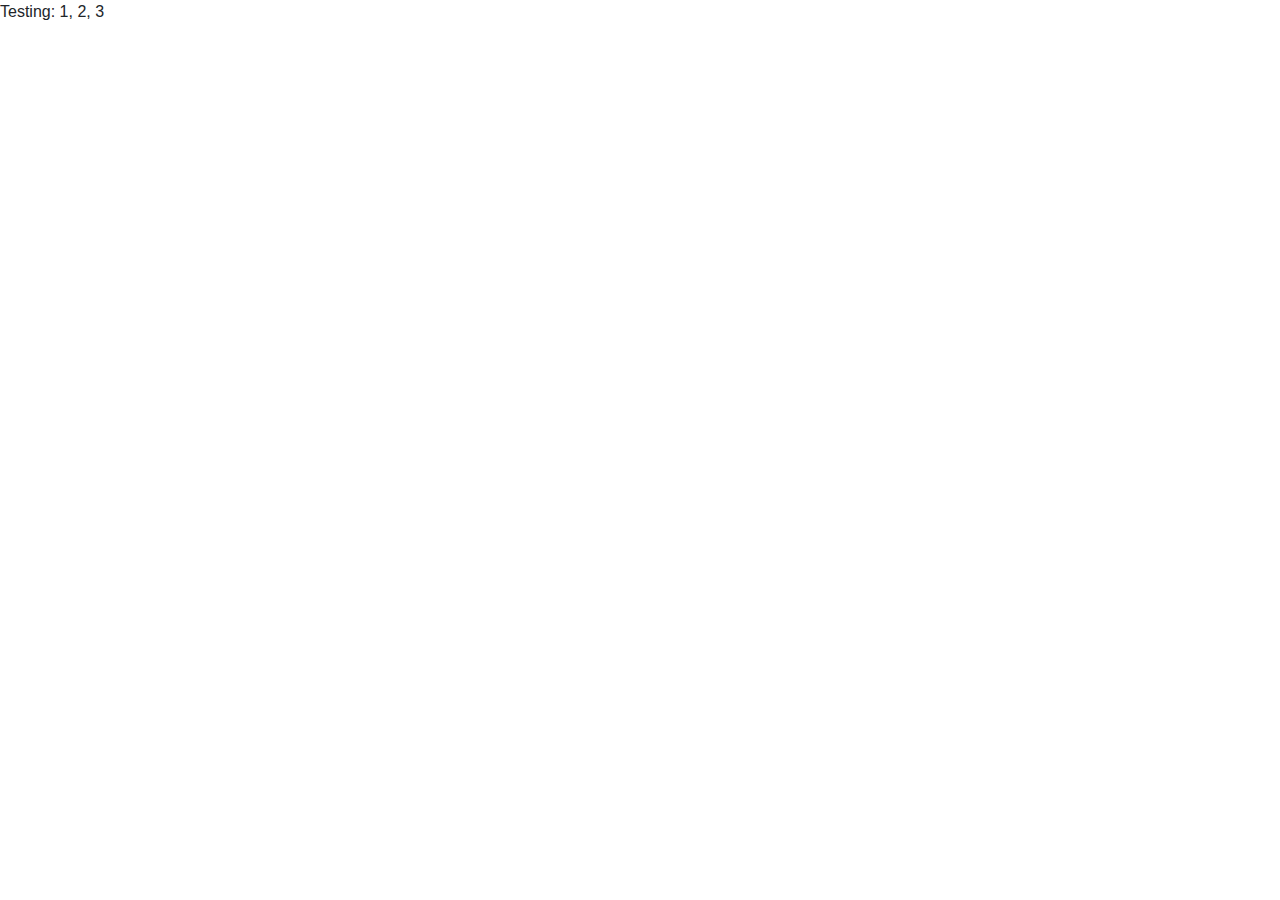
==== docs/index.html @ 9b578aaf "first commit" ====
<!DOCTYPE html>
<html class="no-js" lang="en">
  <head>
    <title>Bootstrap 4 Layout</title>
    <meta http-equiv="x-ua-compatible" content="ie=edge">
    <meta name="viewport" content="width=device-width, initial-scale=1.0" />
    <link rel="stylesheet" href="css/styles.css">
  </head>

  <body>
    <!-- Content starts here -->
    <p>Testing: 1, 2, 3</p>

    <!-- Closing scripts here -->
    <script src="js/jquery.js"></script>
    <script src="js/popper.js"></script>
    <script src="js/bootstrap.js"></script>
  </body>
</html>
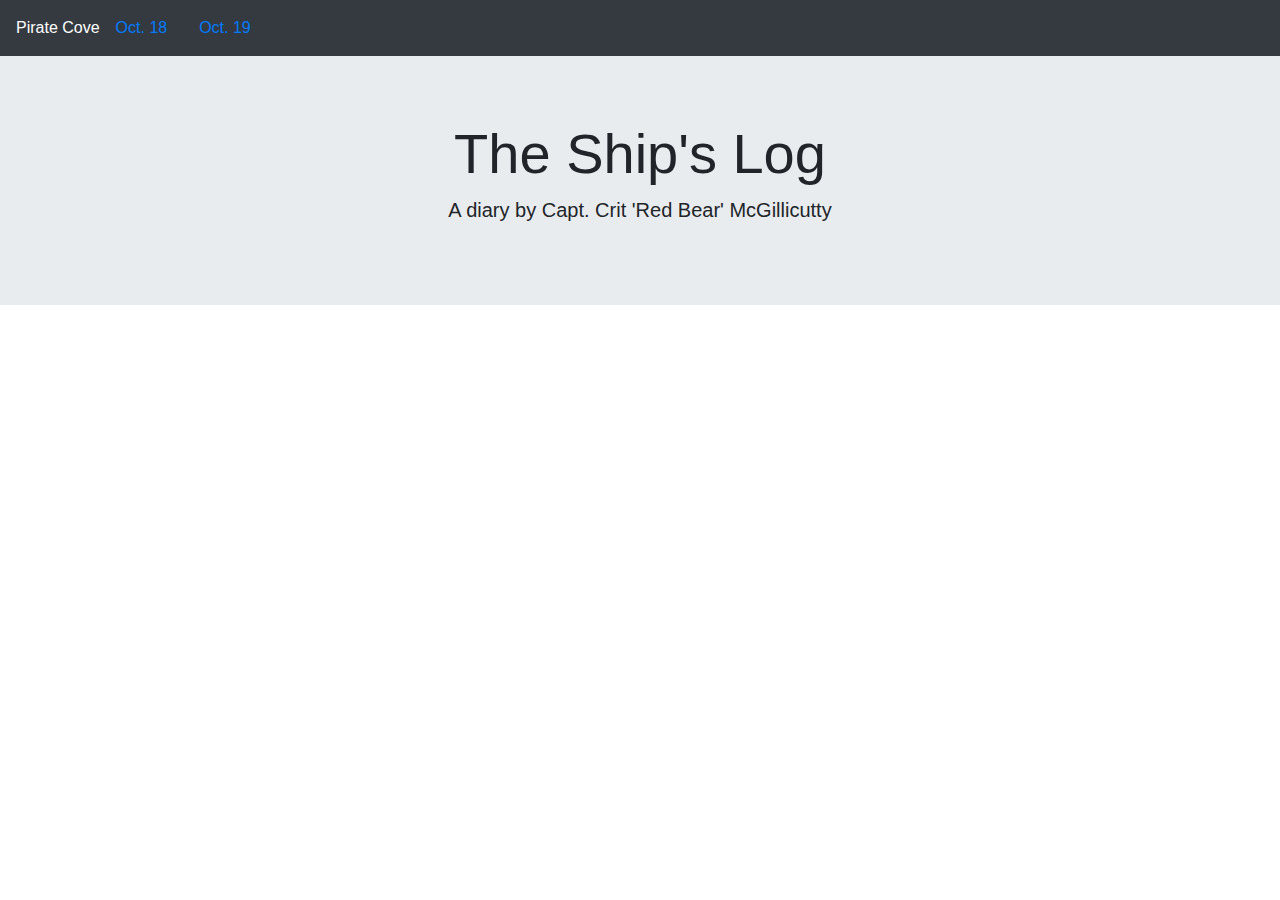
==== commit fb18729f: "adding components" ====
--- a/docs/index.html
+++ b/docs/index.html
@@ -9,7 +9,20 @@
 
   <body>
     <!-- Content starts here -->
-    <p>Testing: 1, 2, 3</p>
+    <nav class="navbar navbar-expand-lg navbar-dark bg-dark">
+      <a class="navabar-brand text-white" href="#">Pirate Cove</a>
+      <div class="nav-item">
+        <a class="nav-link" href="#">Oct. 18</a>
+      </div>
+      <div class="nav-item">
+        <a class="nav-link" href="#">Oct. 19</a>
+      </div>
+    </nav>
+    <div class="jumbotron jumbotron-fluid">
+      <div class="container">
+        <h1 class="display-4 text-center">The Ship's Log</h1>
+        <p class="lead text-center">A diary by Capt. Crit 'Red Bear' McGillicutty</p>
+    </div>
 
     <!-- Closing scripts here -->
     <script src="js/jquery.js"></script>
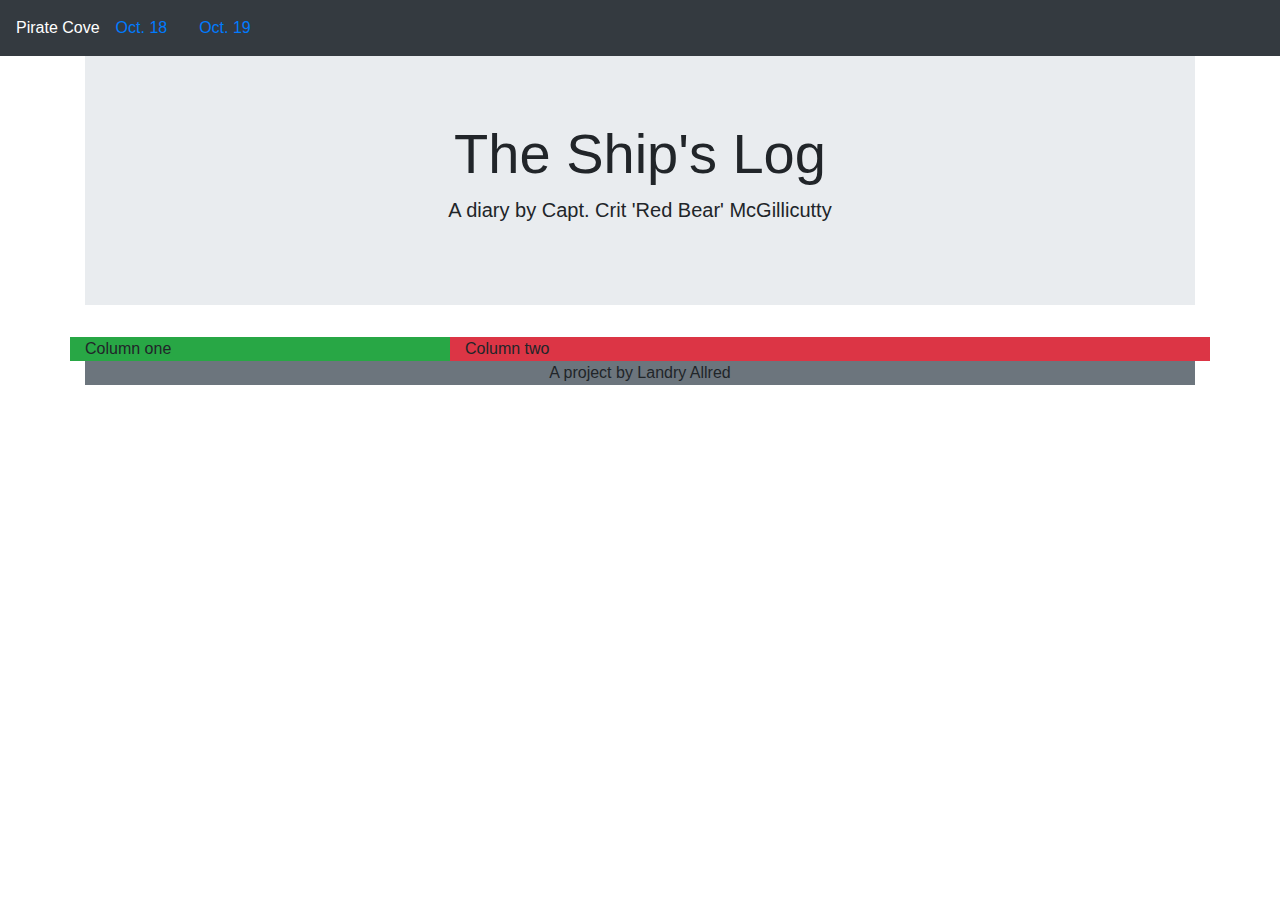
==== commit bcf64a46: "added photos" ====
--- a/docs/index.html
+++ b/docs/index.html
@@ -18,11 +18,33 @@
         <a class="nav-link" href="#">Oct. 19</a>
       </div>
     </nav>
-    <div class="jumbotron jumbotron-fluid">
+    <section>
       <div class="container">
-        <h1 class="display-4 text-center">The Ship's Log</h1>
-        <p class="lead text-center">A diary by Capt. Crit 'Red Bear' McGillicutty</p>
-    </div>
+        <div class="jumbotron jumbotron-fluid">
+          <h1 class="display-4 text-center">The Ship's Log</h1>
+          <p class="lead text-center">A diary by Capt. Crit 'Red Bear' McGillicutty</p>
+      </div>
+    </section>
+    <section>
+      <div class="container">
+        <div class="row">
+          <div class="col-sm-4 bg-success">
+            Column one
+          </div>
+          <div class="col-sm-8 bg-danger">
+            Column two
+          </div>
+        </div>
+      </div>
+    </section>
+    <section>
+      <div class="container">
+        <div class="page-footer bg-secondary text-center">
+          <p>A project by Landry Allred</p>
+        </div>
+      </div>
+    </section>
+
 
     <!-- Closing scripts here -->
     <script src="js/jquery.js"></script>
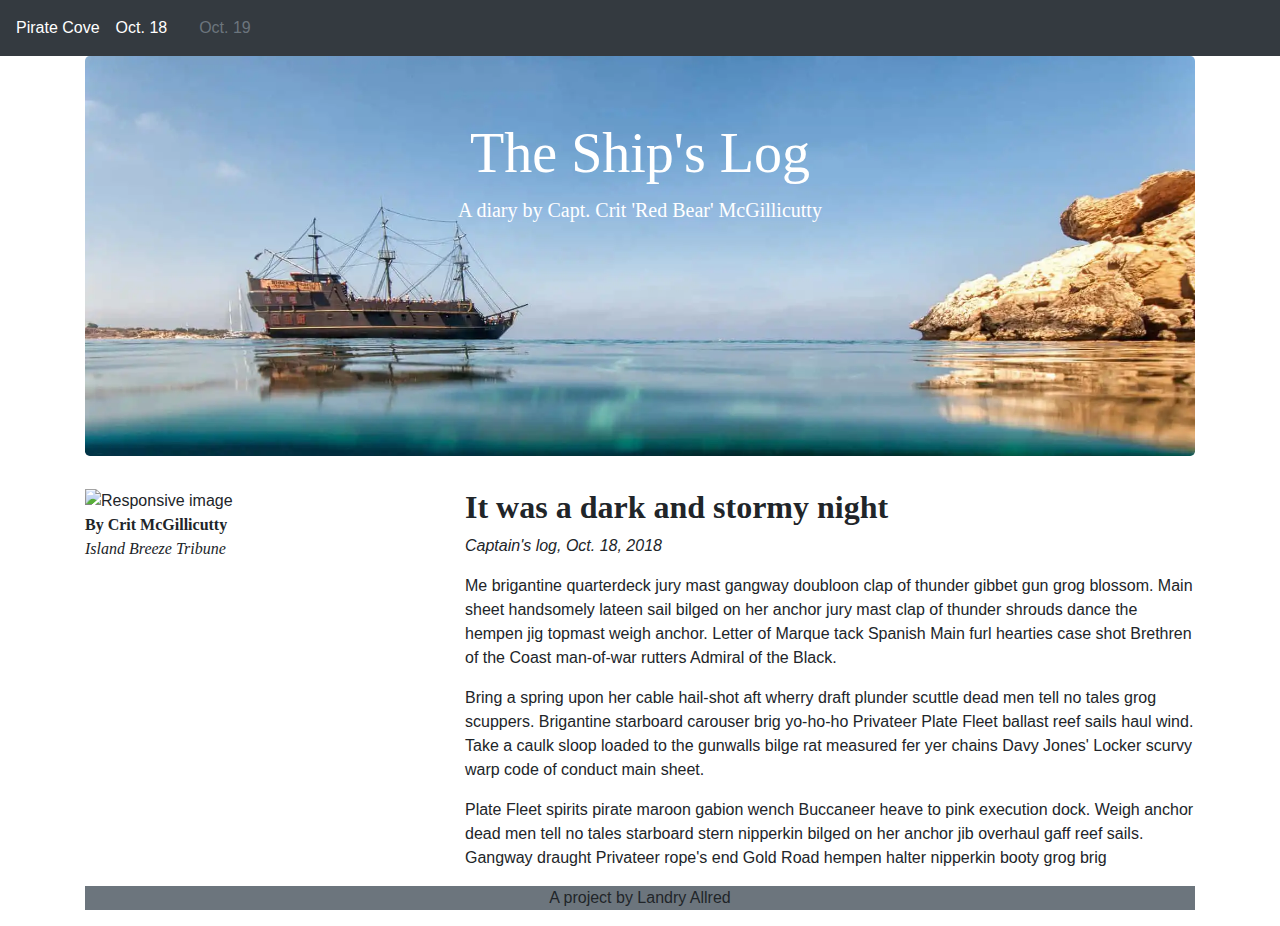
==== commit 47d0babb: "story" ====
--- a/docs/index.html
+++ b/docs/index.html
@@ -9,18 +9,18 @@
 
   <body>
     <!-- Content starts here -->
-    <nav class="navbar navbar-expand-lg navbar-dark bg-dark">
+    <nav class="navbar navbar-expand-sm navbar-dark bg-dark">
       <a class="navabar-brand text-white" href="#">Pirate Cove</a>
       <div class="nav-item">
-        <a class="nav-link" href="#">Oct. 18</a>
+        <a class="nav-link text-white active" href="#">Oct. 18</a>
       </div>
       <div class="nav-item">
-        <a class="nav-link" href="#">Oct. 19</a>
+        <a class="nav-link text-muted" href="#">Oct. 19</a>
       </div>
     </nav>
     <section>
       <div class="container">
-        <div class="jumbotron jumbotron-fluid">
+        <div class="jumbotron">
           <h1 class="display-4 text-center">The Ship's Log</h1>
           <p class="lead text-center">A diary by Capt. Crit 'Red Bear' McGillicutty</p>
       </div>
@@ -28,11 +28,21 @@
     <section>
       <div class="container">
         <div class="row">
-          <div class="col-sm-4 bg-success">
-            Column one
+          <div class="col-sm-4 lg-6">
+            <img src="../img/pirate.jpg" class="img-fluid" alt="Responsive image">
+            <p class="byline font-weight-bold">By Crit McGillicutty</p>
+            <p class="publisher font-italic">Island Breeze Tribune</p>
           </div>
-          <div class="col-sm-8 bg-danger">
-            Column two
+          <div class="col-sm-8 lg-6">
+            <h2 class="font-weight-bold">It was a dark and stormy night</h2>
+              <h7><p class="font-italic">Captain's log, Oct. 18, 2018</p></h7>
+                <story>
+                  <p>Me brigantine quarterdeck jury mast gangway doubloon clap of thunder gibbet gun grog blossom. Main sheet handsomely lateen sail bilged on her anchor jury mast clap of thunder shrouds dance the hempen jig topmast weigh anchor. Letter of Marque tack Spanish Main furl hearties case shot Brethren of the Coast man-of-war rutters Admiral of the Black.</p>
+
+                  <p>Bring a spring upon her cable hail-shot aft wherry draft plunder scuttle dead men tell no tales grog scuppers. Brigantine starboard carouser brig yo-ho-ho Privateer Plate Fleet ballast reef sails haul wind. Take a caulk sloop loaded to the gunwalls bilge rat measured fer yer chains Davy Jones' Locker scurvy warp code of conduct main sheet.</p>
+                  
+                  <p>Plate Fleet spirits pirate maroon gabion wench Buccaneer heave to pink execution dock. Weigh anchor dead men tell no tales starboard stern nipperkin bilged on her anchor jib overhaul gaff reef sails. Gangway draught Privateer rope's end Gold Road hempen halter nipperkin booty grog brig</p>
+                </story>
           </div>
         </div>
       </div>
--- a/docs/css/styles.css
+++ b/docs/css/styles.css
@@ -1,7 +1,9 @@
+.navbar .nav-link:hover{text-decoration:underline}.navbar .nav-link:active{font-weight:700}.jumbotron{background:#fff url(../img/pirate-ship.jpg) no-repeat 100% 0;background-size:cover;font-family:Oldtown;height:400px}.jumbotron .display-4,.jumbotron .lead{color:#fff}.byline{margin-bottom:0;padding-bottom:0}.byline,.publisher{font-family:Blippo}.font-weight-bold{font-family:Chalkduster}
+
 /*!
  * Bootstrap v4.4.1 (https://getbootstrap.com/)
  * Copyright 2011-2019 The Bootstrap Authors
  * Copyright 2011-2019 Twitter, Inc.
  * Licensed under MIT (https://github.com/twbs/bootstrap/blob/master/LICENSE)
  */:root{--blue:#007bff;--indigo:#6610f2;--purple:#6f42c1;--pink:#e83e8c;--red:#dc3545;--orange:#fd7e14;--yellow:#ffc107;--green:#28a745;--teal:#20c997;--cyan:#17a2b8;--white:#fff;--gray:#6c757d;--gray-dark:#343a40;--primary:#007bff;--secondary:#6c757d;--success:#28a745;--info:#17a2b8;--warning:#ffc107;--danger:#dc3545;--light:#f8f9fa;--dark:#343a40;--breakpoint-xs:0;--breakpoint-sm:576px;--breakpoint-md:768px;--breakpoint-lg:992px;--breakpoint-xl:1200px;--font-family-sans-serif:-apple-system,BlinkMacSystemFont,"Segoe UI",Roboto,"Helvetica Neue",Arial,"Noto Sans",sans-serif,"Apple Color Emoji","Segoe UI Emoji","Segoe UI Symbol","Noto Color Emoji";--font-family-monospace:SFMono-Regular,Menlo,Monaco,Consolas,"Liberation Mono","Courier New",monospace}*,:after,:before{box-sizing:border-box}html{font-family:sans-serif;line-height:1.15;-webkit-text-size-adjust:100%;-webkit-tap-highlight-color:rgba(0,0,0,0)}article,aside,figcaption,figure,footer,header,hgroup,main,nav,section{display:block}body{margin:0;font-family:-apple-system,BlinkMacSystemFont,Segoe UI,Roboto,Helvetica Neue,Arial,Noto Sans,sans-serif,Apple Color Emoji,Segoe UI Emoji,Segoe UI Symbol,Noto Color Emoji;font-size:1rem;font-weight:400;line-height:1.5;color:#212529;text-align:left;background-color:#fff}[tabindex="-1"]:focus:not(:focus-visible){outline:0!important}hr{box-sizing:content-box;height:0;overflow:visible}h1,h2,h3,h4,h5,h6{margin-top:0;margin-bottom:.5rem}p{margin-top:0;margin-bottom:1rem}abbr[data-original-title],abbr[title]{text-decoration:underline;-webkit-text-decoration:underline dotted;-moz-text-decoration:underline dotted;text-decoration:underline dotted;cursor:help;border-bottom:0;-webkit-text-decoration-skip-ink:none;text-decoration-skip-ink:none}address{font-style:normal;line-height:inherit}address,dl,ol,ul{margin-bottom:1rem}dl,ol,ul{margin-top:0}ol ol,ol ul,ul ol,ul ul{margin-bottom:0}dt{font-weight:700}dd{margin-bottom:.5rem;margin-left:0}blockquote{margin:0 0 1rem}b,strong{font-weight:bolder}small{font-size:80%}sub,sup{position:relative;font-size:75%;line-height:0;vertical-align:baseline}sub{bottom:-.25em}sup{top:-.5em}a{color:#007bff;text-decoration:none;background-color:transparent}a:hover{color:#0056b3;text-decoration:underline}a:not([href]),a:not([href]):hover{color:inherit;text-decoration:none}code,kbd,pre,samp{font-family:SFMono-Regular,Menlo,Monaco,Consolas,Liberation Mono,Courier New,monospace;font-size:1em}pre{margin-top:0;margin-bottom:1rem;overflow:auto}figure{margin:0 0 1rem}img{border-style:none}img,svg{vertical-align:middle}svg{overflow:hidden}table{border-collapse:collapse}caption{padding-top:.75rem;padding-bottom:.75rem;color:#6c757d;text-align:left;caption-side:bottom}th{text-align:inherit}label{display:inline-block;margin-bottom:.5rem}button{border-radius:0}button:focus{outline:1px dotted;outline:5px auto -webkit-focus-ring-color}button,input,optgroup,select,textarea{margin:0;font-family:inherit;font-size:inherit;line-height:inherit}button,input{overflow:visible}button,select{text-transform:none}select{word-wrap:normal}[type=button],[type=reset],[type=submit],button{-webkit-appearance:button}[type=button]:not(:disabled),[type=reset]:not(:disabled),[type=submit]:not(:disabled),button:not(:disabled){cursor:pointer}[type=button]::-moz-focus-inner,[type=reset]::-moz-focus-inner,[type=submit]::-moz-focus-inner,button::-moz-focus-inner{padding:0;border-style:none}input[type=checkbox],input[type=radio]{box-sizing:border-box;padding:0}input[type=date],input[type=datetime-local],input[type=month],input[type=time]{-webkit-appearance:listbox}textarea{overflow:auto;resize:vertical}fieldset{min-width:0;padding:0;margin:0;border:0}legend{display:block;width:100%;max-width:100%;padding:0;margin-bottom:.5rem;font-size:1.5rem;line-height:inherit;color:inherit;white-space:normal}progress{vertical-align:baseline}[type=number]::-webkit-inner-spin-button,[type=number]::-webkit-outer-spin-button{height:auto}[type=search]{outline-offset:-2px;-webkit-appearance:none}[type=search]::-webkit-search-decoration{-webkit-appearance:none}::-webkit-file-upload-button{font:inherit;-webkit-appearance:button}output{display:inline-block}summary{display:list-item;cursor:pointer}template{display:none}[hidden]{display:none!important}.h1,.h2,.h3,.h4,.h5,.h6,h1,h2,h3,h4,h5,h6{margin-bottom:.5rem;font-weight:500;line-height:1.2}.h1,h1{font-size:2.5rem}.h2,h2{font-size:2rem}.h3,h3{font-size:1.75rem}.h4,h4{font-size:1.5rem}.h5,h5{font-size:1.25rem}.h6,h6{font-size:1rem}.lead{font-size:1.25rem;font-weight:300}.display-1{font-size:6rem}.display-1,.display-2{font-weight:300;line-height:1.2}.display-2{font-size:5.5rem}.display-3{font-size:4.5rem}.display-3,.display-4{font-weight:300;line-height:1.2}.display-4{font-size:3.5rem}hr{margin-top:1rem;margin-bottom:1rem;border:0;border-top:1px solid rgba(0,0,0,.1)}.small,small{font-size:80%;font-weight:400}.mark,mark{padding:.2em;background-color:#fcf8e3}.list-inline,.list-unstyled{padding-left:0;list-style:none}.list-inline-item{display:inline-block}.list-inline-item:not(:last-child){margin-right:.5rem}.initialism{font-size:90%;text-transform:uppercase}.blockquote{margin-bottom:1rem;font-size:1.25rem}.blockquote-footer{display:block;font-size:80%;color:#6c757d}.blockquote-footer:before{content:"\2014\00A0"}.img-fluid,.img-thumbnail{max-width:100%;height:auto}.img-thumbnail{padding:.25rem;background-color:#fff;border:1px solid #dee2e6;border-radius:.25rem}.figure{display:inline-block}.figure-img{margin-bottom:.5rem;line-height:1}.figure-caption{font-size:90%;color:#6c757d}code{font-size:87.5%;color:#e83e8c;word-wrap:break-word}a>code{color:inherit}kbd{padding:.2rem .4rem;font-size:87.5%;color:#fff;background-color:#212529;border-radius:.2rem}kbd kbd{padding:0;font-size:100%;font-weight:700}pre{display:block;font-size:87.5%;color:#212529}pre code{font-size:inherit;color:inherit;word-break:normal}.pre-scrollable{max-height:340px;overflow-y:scroll}.container{width:100%;padding-right:15px;padding-left:15px;margin-right:auto;margin-left:auto}@media (min-width:576px){.container{max-width:540px}}@media (min-width:768px){.container{max-width:720px}}@media (min-width:992px){.container{max-width:960px}}@media (min-width:1200px){.container{max-width:1140px}}.container-fluid,.container-lg,.container-md,.container-sm,.container-xl{width:100%;padding-right:15px;padding-left:15px;margin-right:auto;margin-left:auto}@media (min-width:576px){.container,.container-sm{max-width:540px}}@media (min-width:768px){.container,.container-md,.container-sm{max-width:720px}}@media (min-width:992px){.container,.container-lg,.container-md,.container-sm{max-width:960px}}@media (min-width:1200px){.container,.container-lg,.container-md,.container-sm,.container-xl{max-width:1140px}}.row{display:-webkit-flex;display:-ms-flexbox;display:flex;-webkit-flex-wrap:wrap;-ms-flex-wrap:wrap;flex-wrap:wrap;margin-right:-15px;margin-left:-15px}.no-gutters{margin-right:0;margin-left:0}.no-gutters>.col,.no-gutters>[class*=col-]{padding-right:0;padding-left:0}.col,.col-1,.col-2,.col-3,.col-4,.col-5,.col-6,.col-7,.col-8,.col-9,.col-10,.col-11,.col-12,.col-auto,.col-lg,.col-lg-1,.col-lg-2,.col-lg-3,.col-lg-4,.col-lg-5,.col-lg-6,.col-lg-7,.col-lg-8,.col-lg-9,.col-lg-10,.col-lg-11,.col-lg-12,.col-lg-auto,.col-md,.col-md-1,.col-md-2,.col-md-3,.col-md-4,.col-md-5,.col-md-6,.col-md-7,.col-md-8,.col-md-9,.col-md-10,.col-md-11,.col-md-12,.col-md-auto,.col-sm,.col-sm-1,.col-sm-2,.col-sm-3,.col-sm-4,.col-sm-5,.col-sm-6,.col-sm-7,.col-sm-8,.col-sm-9,.col-sm-10,.col-sm-11,.col-sm-12,.col-sm-auto,.col-xl,.col-xl-1,.col-xl-2,.col-xl-3,.col-xl-4,.col-xl-5,.col-xl-6,.col-xl-7,.col-xl-8,.col-xl-9,.col-xl-10,.col-xl-11,.col-xl-12,.col-xl-auto{position:relative;width:100%;padding-right:15px;padding-left:15px}.col{-webkit-flex-basis:0;-ms-flex-preferred-size:0;flex-basis:0;-webkit-flex-grow:1;-ms-flex-positive:1;flex-grow:1;max-width:100%}.row-cols-1>*{-webkit-flex:0 0 100%;-ms-flex:0 0 100%;flex:0 0 100%;max-width:100%}.row-cols-2>*{-webkit-flex:0 0 50%;-ms-flex:0 0 50%;flex:0 0 50%;max-width:50%}.row-cols-3>*{-webkit-flex:0 0 33.33333%;-ms-flex:0 0 33.33333%;flex:0 0 33.33333%;max-width:33.33333%}.row-cols-4>*{-webkit-flex:0 0 25%;-ms-flex:0 0 25%;flex:0 0 25%;max-width:25%}.row-cols-5>*{-webkit-flex:0 0 20%;-ms-flex:0 0 20%;flex:0 0 20%;max-width:20%}.row-cols-6>*{-webkit-flex:0 0 16.66667%;-ms-flex:0 0 16.66667%;flex:0 0 16.66667%;max-width:16.66667%}.col-auto{-webkit-flex:0 0 auto;-ms-flex:0 0 auto;flex:0 0 auto;width:auto;max-width:100%}.col-1{-webkit-flex:0 0 8.33333%;-ms-flex:0 0 8.33333%;flex:0 0 8.33333%;max-width:8.33333%}.col-2{-webkit-flex:0 0 16.66667%;-ms-flex:0 0 16.66667%;flex:0 0 16.66667%;max-width:16.66667%}.col-3{-webkit-flex:0 0 25%;-ms-flex:0 0 25%;flex:0 0 25%;max-width:25%}.col-4{-webkit-flex:0 0 33.33333%;-ms-flex:0 0 33.33333%;flex:0 0 33.33333%;max-width:33.33333%}.col-5{-webkit-flex:0 0 41.66667%;-ms-flex:0 0 41.66667%;flex:0 0 41.66667%;max-width:41.66667%}.col-6{-webkit-flex:0 0 50%;-ms-flex:0 0 50%;flex:0 0 50%;max-width:50%}.col-7{-webkit-flex:0 0 58.33333%;-ms-flex:0 0 58.33333%;flex:0 0 58.33333%;max-width:58.33333%}.col-8{-webkit-flex:0 0 66.66667%;-ms-flex:0 0 66.66667%;flex:0 0 66.66667%;max-width:66.66667%}.col-9{-webkit-flex:0 0 75%;-ms-flex:0 0 75%;flex:0 0 75%;max-width:75%}.col-10{-webkit-flex:0 0 83.33333%;-ms-flex:0 0 83.33333%;flex:0 0 83.33333%;max-width:83.33333%}.col-11{-webkit-flex:0 0 91.66667%;-ms-flex:0 0 91.66667%;flex:0 0 91.66667%;max-width:91.66667%}.col-12{-webkit-flex:0 0 100%;-ms-flex:0 0 100%;flex:0 0 100%;max-width:100%}.order-first{-webkit-order:-1;-ms-flex-order:-1;order:-1}.order-last{-webkit-order:13;-ms-flex-order:13;order:13}.order-0{-webkit-order:0;-ms-flex-order:0;order:0}.order-1{-webkit-order:1;-ms-flex-order:1;order:1}.order-2{-webkit-order:2;-ms-flex-order:2;order:2}.order-3{-webkit-order:3;-ms-flex-order:3;order:3}.order-4{-webkit-order:4;-ms-flex-order:4;order:4}.order-5{-webkit-order:5;-ms-flex-order:5;order:5}.order-6{-webkit-order:6;-ms-flex-order:6;order:6}.order-7{-webkit-order:7;-ms-flex-order:7;order:7}.order-8{-webkit-order:8;-ms-flex-order:8;order:8}.order-9{-webkit-order:9;-ms-flex-order:9;order:9}.order-10{-webkit-order:10;-ms-flex-order:10;order:10}.order-11{-webkit-order:11;-ms-flex-order:11;order:11}.order-12{-webkit-order:12;-ms-flex-order:12;order:12}.offset-1{margin-left:8.33333%}.offset-2{margin-left:16.66667%}.offset-3{margin-left:25%}.offset-4{margin-left:33.33333%}.offset-5{margin-left:41.66667%}.offset-6{margin-left:50%}.offset-7{margin-left:58.33333%}.offset-8{margin-left:66.66667%}.offset-9{margin-left:75%}.offset-10{margin-left:83.33333%}.offset-11{margin-left:91.66667%}@media (min-width:576px){.col-sm{-webkit-flex-basis:0;-ms-flex-preferred-size:0;flex-basis:0;-webkit-flex-grow:1;-ms-flex-positive:1;flex-grow:1;max-width:100%}.row-cols-sm-1>*{-webkit-flex:0 0 100%;-ms-flex:0 0 100%;flex:0 0 100%;max-width:100%}.row-cols-sm-2>*{-webkit-flex:0 0 50%;-ms-flex:0 0 50%;flex:0 0 50%;max-width:50%}.row-cols-sm-3>*{-webkit-flex:0 0 33.33333%;-ms-flex:0 0 33.33333%;flex:0 0 33.33333%;max-width:33.33333%}.row-cols-sm-4>*{-webkit-flex:0 0 25%;-ms-flex:0 0 25%;flex:0 0 25%;max-width:25%}.row-cols-sm-5>*{-webkit-flex:0 0 20%;-ms-flex:0 0 20%;flex:0 0 20%;max-width:20%}.row-cols-sm-6>*{-webkit-flex:0 0 16.66667%;-ms-flex:0 0 16.66667%;flex:0 0 16.66667%;max-width:16.66667%}.col-sm-auto{-webkit-flex:0 0 auto;-ms-flex:0 0 auto;flex:0 0 auto;width:auto;max-width:100%}.col-sm-1{-webkit-flex:0 0 8.33333%;-ms-flex:0 0 8.33333%;flex:0 0 8.33333%;max-width:8.33333%}.col-sm-2{-webkit-flex:0 0 16.66667%;-ms-flex:0 0 16.66667%;flex:0 0 16.66667%;max-width:16.66667%}.col-sm-3{-webkit-flex:0 0 25%;-ms-flex:0 0 25%;flex:0 0 25%;max-width:25%}.col-sm-4{-webkit-flex:0 0 33.33333%;-ms-flex:0 0 33.33333%;flex:0 0 33.33333%;max-width:33.33333%}.col-sm-5{-webkit-flex:0 0 41.66667%;-ms-flex:0 0 41.66667%;flex:0 0 41.66667%;max-width:41.66667%}.col-sm-6{-webkit-flex:0 0 50%;-ms-flex:0 0 50%;flex:0 0 50%;max-width:50%}.col-sm-7{-webkit-flex:0 0 58.33333%;-ms-flex:0 0 58.33333%;flex:0 0 58.33333%;max-width:58.33333%}.col-sm-8{-webkit-flex:0 0 66.66667%;-ms-flex:0 0 66.66667%;flex:0 0 66.66667%;max-width:66.66667%}.col-sm-9{-webkit-flex:0 0 75%;-ms-flex:0 0 75%;flex:0 0 75%;max-width:75%}.col-sm-10{-webkit-flex:0 0 83.33333%;-ms-flex:0 0 83.33333%;flex:0 0 83.33333%;max-width:83.33333%}.col-sm-11{-webkit-flex:0 0 91.66667%;-ms-flex:0 0 91.66667%;flex:0 0 91.66667%;max-width:91.66667%}.col-sm-12{-webkit-flex:0 0 100%;-ms-flex:0 0 100%;flex:0 0 100%;max-width:100%}.order-sm-first{-webkit-order:-1;-ms-flex-order:-1;order:-1}.order-sm-last{-webkit-order:13;-ms-flex-order:13;order:13}.order-sm-0{-webkit-order:0;-ms-flex-order:0;order:0}.order-sm-1{-webkit-order:1;-ms-flex-order:1;order:1}.order-sm-2{-webkit-order:2;-ms-flex-order:2;order:2}.order-sm-3{-webkit-order:3;-ms-flex-order:3;order:3}.order-sm-4{-webkit-order:4;-ms-flex-order:4;order:4}.order-sm-5{-webkit-order:5;-ms-flex-order:5;order:5}.order-sm-6{-webkit-order:6;-ms-flex-order:6;order:6}.order-sm-7{-webkit-order:7;-ms-flex-order:7;order:7}.order-sm-8{-webkit-order:8;-ms-flex-order:8;order:8}.order-sm-9{-webkit-order:9;-ms-flex-order:9;order:9}.order-sm-10{-webkit-order:10;-ms-flex-order:10;order:10}.order-sm-11{-webkit-order:11;-ms-flex-order:11;order:11}.order-sm-12{-webkit-order:12;-ms-flex-order:12;order:12}.offset-sm-0{margin-left:0}.offset-sm-1{margin-left:8.33333%}.offset-sm-2{margin-left:16.66667%}.offset-sm-3{margin-left:25%}.offset-sm-4{margin-left:33.33333%}.offset-sm-5{margin-left:41.66667%}.offset-sm-6{margin-left:50%}.offset-sm-7{margin-left:58.33333%}.offset-sm-8{margin-left:66.66667%}.offset-sm-9{margin-left:75%}.offset-sm-10{margin-left:83.33333%}.offset-sm-11{margin-left:91.66667%}}@media (min-width:768px){.col-md{-webkit-flex-basis:0;-ms-flex-preferred-size:0;flex-basis:0;-webkit-flex-grow:1;-ms-flex-positive:1;flex-grow:1;max-width:100%}.row-cols-md-1>*{-webkit-flex:0 0 100%;-ms-flex:0 0 100%;flex:0 0 100%;max-width:100%}.row-cols-md-2>*{-webkit-flex:0 0 50%;-ms-flex:0 0 50%;flex:0 0 50%;max-width:50%}.row-cols-md-3>*{-webkit-flex:0 0 33.33333%;-ms-flex:0 0 33.33333%;flex:0 0 33.33333%;max-width:33.33333%}.row-cols-md-4>*{-webkit-flex:0 0 25%;-ms-flex:0 0 25%;flex:0 0 25%;max-width:25%}.row-cols-md-5>*{-webkit-flex:0 0 20%;-ms-flex:0 0 20%;flex:0 0 20%;max-width:20%}.row-cols-md-6>*{-webkit-flex:0 0 16.66667%;-ms-flex:0 0 16.66667%;flex:0 0 16.66667%;max-width:16.66667%}.col-md-auto{-webkit-flex:0 0 auto;-ms-flex:0 0 auto;flex:0 0 auto;width:auto;max-width:100%}.col-md-1{-webkit-flex:0 0 8.33333%;-ms-flex:0 0 8.33333%;flex:0 0 8.33333%;max-width:8.33333%}.col-md-2{-webkit-flex:0 0 16.66667%;-ms-flex:0 0 16.66667%;flex:0 0 16.66667%;max-width:16.66667%}.col-md-3{-webkit-flex:0 0 25%;-ms-flex:0 0 25%;flex:0 0 25%;max-width:25%}.col-md-4{-webkit-flex:0 0 33.33333%;-ms-flex:0 0 33.33333%;flex:0 0 33.33333%;max-width:33.33333%}.col-md-5{-webkit-flex:0 0 41.66667%;-ms-flex:0 0 41.66667%;flex:0 0 41.66667%;max-width:41.66667%}.col-md-6{-webkit-flex:0 0 50%;-ms-flex:0 0 50%;flex:0 0 50%;max-width:50%}.col-md-7{-webkit-flex:0 0 58.33333%;-ms-flex:0 0 58.33333%;flex:0 0 58.33333%;max-width:58.33333%}.col-md-8{-webkit-flex:0 0 66.66667%;-ms-flex:0 0 66.66667%;flex:0 0 66.66667%;max-width:66.66667%}.col-md-9{-webkit-flex:0 0 75%;-ms-flex:0 0 75%;flex:0 0 75%;max-width:75%}.col-md-10{-webkit-flex:0 0 83.33333%;-ms-flex:0 0 83.33333%;flex:0 0 83.33333%;max-width:83.33333%}.col-md-11{-webkit-flex:0 0 91.66667%;-ms-flex:0 0 91.66667%;flex:0 0 91.66667%;max-width:91.66667%}.col-md-12{-webkit-flex:0 0 100%;-ms-flex:0 0 100%;flex:0 0 100%;max-width:100%}.order-md-first{-webkit-order:-1;-ms-flex-order:-1;order:-1}.order-md-last{-webkit-order:13;-ms-flex-order:13;order:13}.order-md-0{-webkit-order:0;-ms-flex-order:0;order:0}.order-md-1{-webkit-order:1;-ms-flex-order:1;order:1}.order-md-2{-webkit-order:2;-ms-flex-order:2;order:2}.order-md-3{-webkit-order:3;-ms-flex-order:3;order:3}.order-md-4{-webkit-order:4;-ms-flex-order:4;order:4}.order-md-5{-webkit-order:5;-ms-flex-order:5;order:5}.order-md-6{-webkit-order:6;-ms-flex-order:6;order:6}.order-md-7{-webkit-order:7;-ms-flex-order:7;order:7}.order-md-8{-webkit-order:8;-ms-flex-order:8;order:8}.order-md-9{-webkit-order:9;-ms-flex-order:9;order:9}.order-md-10{-webkit-order:10;-ms-flex-order:10;order:10}.order-md-11{-webkit-order:11;-ms-flex-order:11;order:11}.order-md-12{-webkit-order:12;-ms-flex-order:12;order:12}.offset-md-0{margin-left:0}.offset-md-1{margin-left:8.33333%}.offset-md-2{margin-left:16.66667%}.offset-md-3{margin-left:25%}.offset-md-4{margin-left:33.33333%}.offset-md-5{margin-left:41.66667%}.offset-md-6{margin-left:50%}.offset-md-7{margin-left:58.33333%}.offset-md-8{margin-left:66.66667%}.offset-md-9{margin-left:75%}.offset-md-10{margin-left:83.33333%}.offset-md-11{margin-left:91.66667%}}@media (min-width:992px){.col-lg{-webkit-flex-basis:0;-ms-flex-preferred-size:0;flex-basis:0;-webkit-flex-grow:1;-ms-flex-positive:1;flex-grow:1;max-width:100%}.row-cols-lg-1>*{-webkit-flex:0 0 100%;-ms-flex:0 0 100%;flex:0 0 100%;max-width:100%}.row-cols-lg-2>*{-webkit-flex:0 0 50%;-ms-flex:0 0 50%;flex:0 0 50%;max-width:50%}.row-cols-lg-3>*{-webkit-flex:0 0 33.33333%;-ms-flex:0 0 33.33333%;flex:0 0 33.33333%;max-width:33.33333%}.row-cols-lg-4>*{-webkit-flex:0 0 25%;-ms-flex:0 0 25%;flex:0 0 25%;max-width:25%}.row-cols-lg-5>*{-webkit-flex:0 0 20%;-ms-flex:0 0 20%;flex:0 0 20%;max-width:20%}.row-cols-lg-6>*{-webkit-flex:0 0 16.66667%;-ms-flex:0 0 16.66667%;flex:0 0 16.66667%;max-width:16.66667%}.col-lg-auto{-webkit-flex:0 0 auto;-ms-flex:0 0 auto;flex:0 0 auto;width:auto;max-width:100%}.col-lg-1{-webkit-flex:0 0 8.33333%;-ms-flex:0 0 8.33333%;flex:0 0 8.33333%;max-width:8.33333%}.col-lg-2{-webkit-flex:0 0 16.66667%;-ms-flex:0 0 16.66667%;flex:0 0 16.66667%;max-width:16.66667%}.col-lg-3{-webkit-flex:0 0 25%;-ms-flex:0 0 25%;flex:0 0 25%;max-width:25%}.col-lg-4{-webkit-flex:0 0 33.33333%;-ms-flex:0 0 33.33333%;flex:0 0 33.33333%;max-width:33.33333%}.col-lg-5{-webkit-flex:0 0 41.66667%;-ms-flex:0 0 41.66667%;flex:0 0 41.66667%;max-width:41.66667%}.col-lg-6{-webkit-flex:0 0 50%;-ms-flex:0 0 50%;flex:0 0 50%;max-width:50%}.col-lg-7{-webkit-flex:0 0 58.33333%;-ms-flex:0 0 58.33333%;flex:0 0 58.33333%;max-width:58.33333%}.col-lg-8{-webkit-flex:0 0 66.66667%;-ms-flex:0 0 66.66667%;flex:0 0 66.66667%;max-width:66.66667%}.col-lg-9{-webkit-flex:0 0 75%;-ms-flex:0 0 75%;flex:0 0 75%;max-width:75%}.col-lg-10{-webkit-flex:0 0 83.33333%;-ms-flex:0 0 83.33333%;flex:0 0 83.33333%;max-width:83.33333%}.col-lg-11{-webkit-flex:0 0 91.66667%;-ms-flex:0 0 91.66667%;flex:0 0 91.66667%;max-width:91.66667%}.col-lg-12{-webkit-flex:0 0 100%;-ms-flex:0 0 100%;flex:0 0 100%;max-width:100%}.order-lg-first{-webkit-order:-1;-ms-flex-order:-1;order:-1}.order-lg-last{-webkit-order:13;-ms-flex-order:13;order:13}.order-lg-0{-webkit-order:0;-ms-flex-order:0;order:0}.order-lg-1{-webkit-order:1;-ms-flex-order:1;order:1}.order-lg-2{-webkit-order:2;-ms-flex-order:2;order:2}.order-lg-3{-webkit-order:3;-ms-flex-order:3;order:3}.order-lg-4{-webkit-order:4;-ms-flex-order:4;order:4}.order-lg-5{-webkit-order:5;-ms-flex-order:5;order:5}.order-lg-6{-webkit-order:6;-ms-flex-order:6;order:6}.order-lg-7{-webkit-order:7;-ms-flex-order:7;order:7}.order-lg-8{-webkit-order:8;-ms-flex-order:8;order:8}.order-lg-9{-webkit-order:9;-ms-flex-order:9;order:9}.order-lg-10{-webkit-order:10;-ms-flex-order:10;order:10}.order-lg-11{-webkit-order:11;-ms-flex-order:11;order:11}.order-lg-12{-webkit-order:12;-ms-flex-order:12;order:12}.offset-lg-0{margin-left:0}.offset-lg-1{margin-left:8.33333%}.offset-lg-2{margin-left:16.66667%}.offset-lg-3{margin-left:25%}.offset-lg-4{margin-left:33.33333%}.offset-lg-5{margin-left:41.66667%}.offset-lg-6{margin-left:50%}.offset-lg-7{margin-left:58.33333%}.offset-lg-8{margin-left:66.66667%}.offset-lg-9{margin-left:75%}.offset-lg-10{margin-left:83.33333%}.offset-lg-11{margin-left:91.66667%}}@media (min-width:1200px){.col-xl{-webkit-flex-basis:0;-ms-flex-preferred-size:0;flex-basis:0;-webkit-flex-grow:1;-ms-flex-positive:1;flex-grow:1;max-width:100%}.row-cols-xl-1>*{-webkit-flex:0 0 100%;-ms-flex:0 0 100%;flex:0 0 100%;max-width:100%}.row-cols-xl-2>*{-webkit-flex:0 0 50%;-ms-flex:0 0 50%;flex:0 0 50%;max-width:50%}.row-cols-xl-3>*{-webkit-flex:0 0 33.33333%;-ms-flex:0 0 33.33333%;flex:0 0 33.33333%;max-width:33.33333%}.row-cols-xl-4>*{-webkit-flex:0 0 25%;-ms-flex:0 0 25%;flex:0 0 25%;max-width:25%}.row-cols-xl-5>*{-webkit-flex:0 0 20%;-ms-flex:0 0 20%;flex:0 0 20%;max-width:20%}.row-cols-xl-6>*{-webkit-flex:0 0 16.66667%;-ms-flex:0 0 16.66667%;flex:0 0 16.66667%;max-width:16.66667%}.col-xl-auto{-webkit-flex:0 0 auto;-ms-flex:0 0 auto;flex:0 0 auto;width:auto;max-width:100%}.col-xl-1{-webkit-flex:0 0 8.33333%;-ms-flex:0 0 8.33333%;flex:0 0 8.33333%;max-width:8.33333%}.col-xl-2{-webkit-flex:0 0 16.66667%;-ms-flex:0 0 16.66667%;flex:0 0 16.66667%;max-width:16.66667%}.col-xl-3{-webkit-flex:0 0 25%;-ms-flex:0 0 25%;flex:0 0 25%;max-width:25%}.col-xl-4{-webkit-flex:0 0 33.33333%;-ms-flex:0 0 33.33333%;flex:0 0 33.33333%;max-width:33.33333%}.col-xl-5{-webkit-flex:0 0 41.66667%;-ms-flex:0 0 41.66667%;flex:0 0 41.66667%;max-width:41.66667%}.col-xl-6{-webkit-flex:0 0 50%;-ms-flex:0 0 50%;flex:0 0 50%;max-width:50%}.col-xl-7{-webkit-flex:0 0 58.33333%;-ms-flex:0 0 58.33333%;flex:0 0 58.33333%;max-width:58.33333%}.col-xl-8{-webkit-flex:0 0 66.66667%;-ms-flex:0 0 66.66667%;flex:0 0 66.66667%;max-width:66.66667%}.col-xl-9{-webkit-flex:0 0 75%;-ms-flex:0 0 75%;flex:0 0 75%;max-width:75%}.col-xl-10{-webkit-flex:0 0 83.33333%;-ms-flex:0 0 83.33333%;flex:0 0 83.33333%;max-width:83.33333%}.col-xl-11{-webkit-flex:0 0 91.66667%;-ms-flex:0 0 91.66667%;flex:0 0 91.66667%;max-width:91.66667%}.col-xl-12{-webkit-flex:0 0 100%;-ms-flex:0 0 100%;flex:0 0 100%;max-width:100%}.order-xl-first{-webkit-order:-1;-ms-flex-order:-1;order:-1}.order-xl-last{-webkit-order:13;-ms-flex-order:13;order:13}.order-xl-0{-webkit-order:0;-ms-flex-order:0;order:0}.order-xl-1{-webkit-order:1;-ms-flex-order:1;order:1}.order-xl-2{-webkit-order:2;-ms-flex-order:2;order:2}.order-xl-3{-webkit-order:3;-ms-flex-order:3;order:3}.order-xl-4{-webkit-order:4;-ms-flex-order:4;order:4}.order-xl-5{-webkit-order:5;-ms-flex-order:5;order:5}.order-xl-6{-webkit-order:6;-ms-flex-order:6;order:6}.order-xl-7{-webkit-order:7;-ms-flex-order:7;order:7}.order-xl-8{-webkit-order:8;-ms-flex-order:8;order:8}.order-xl-9{-webkit-order:9;-ms-flex-order:9;order:9}.order-xl-10{-webkit-order:10;-ms-flex-order:10;order:10}.order-xl-11{-webkit-order:11;-ms-flex-order:11;order:11}.order-xl-12{-webkit-order:12;-ms-flex-order:12;order:12}.offset-xl-0{margin-left:0}.offset-xl-1{margin-left:8.33333%}.offset-xl-2{margin-left:16.66667%}.offset-xl-3{margin-left:25%}.offset-xl-4{margin-left:33.33333%}.offset-xl-5{margin-left:41.66667%}.offset-xl-6{margin-left:50%}.offset-xl-7{margin-left:58.33333%}.offset-xl-8{margin-left:66.66667%}.offset-xl-9{margin-left:75%}.offset-xl-10{margin-left:83.33333%}.offset-xl-11{margin-left:91.66667%}}.table{width:100%;margin-bottom:1rem;color:#212529}.table td,.table th{padding:.75rem;vertical-align:top;border-top:1px solid #dee2e6}.table thead th{vertical-align:bottom;border-bottom:2px solid #dee2e6}.table tbody+tbody{border-top:2px solid #dee2e6}.table-sm td,.table-sm th{padding:.3rem}.table-bordered,.table-bordered td,.table-bordered th{border:1px solid #dee2e6}.table-bordered thead td,.table-bordered thead th{border-bottom-width:2px}.table-borderless tbody+tbody,.table-borderless td,.table-borderless th,.table-borderless thead th{border:0}.table-striped tbody tr:nth-of-type(odd){background-color:rgba(0,0,0,.05)}.table-hover tbody tr:hover{color:#212529;background-color:rgba(0,0,0,.075)}.table-primary,.table-primary>td,.table-primary>th{background-color:#b8daff}.table-primary tbody+tbody,.table-primary td,.table-primary th,.table-primary thead th{border-color:#7abaff}.table-hover .table-primary:hover,.table-hover .table-primary:hover>td,.table-hover .table-primary:hover>th{background-color:#9fcdff}.table-secondary,.table-secondary>td,.table-secondary>th{background-color:#d6d8db}.table-secondary tbody+tbody,.table-secondary td,.table-secondary th,.table-secondary thead th{border-color:#b3b7bb}.table-hover .table-secondary:hover,.table-hover .table-secondary:hover>td,.table-hover .table-secondary:hover>th{background-color:#c8cbcf}.table-success,.table-success>td,.table-success>th{background-color:#c3e6cb}.table-success tbody+tbody,.table-success td,.table-success th,.table-success thead th{border-color:#8fd19e}.table-hover .table-success:hover,.table-hover .table-success:hover>td,.table-hover .table-success:hover>th{background-color:#b1dfbb}.table-info,.table-info>td,.table-info>th{background-color:#bee5eb}.table-info tbody+tbody,.table-info td,.table-info th,.table-info thead th{border-color:#86cfda}.table-hover .table-info:hover,.table-hover .table-info:hover>td,.table-hover .table-info:hover>th{background-color:#abdde5}.table-warning,.table-warning>td,.table-warning>th{background-color:#ffeeba}.table-warning tbody+tbody,.table-warning td,.table-warning th,.table-warning thead th{border-color:#ffdf7e}.table-hover .table-warning:hover,.table-hover .table-warning:hover>td,.table-hover .table-warning:hover>th{background-color:#ffe8a1}.table-danger,.table-danger>td,.table-danger>th{background-color:#f5c6cb}.table-danger tbody+tbody,.table-danger td,.table-danger th,.table-danger thead th{border-color:#ed969e}.table-hover .table-danger:hover,.table-hover .table-danger:hover>td,.table-hover .table-danger:hover>th{background-color:#f1b0b7}.table-light,.table-light>td,.table-light>th{background-color:#fdfdfe}.table-light tbody+tbody,.table-light td,.table-light th,.table-light thead th{border-color:#fbfcfc}.table-hover .table-light:hover,.table-hover .table-light:hover>td,.table-hover .table-light:hover>th{background-color:#ececf6}.table-dark,.table-dark>td,.table-dark>th{background-color:#c6c8ca}.table-dark tbody+tbody,.table-dark td,.table-dark th,.table-dark thead th{border-color:#95999c}.table-hover .table-dark:hover,.table-hover .table-dark:hover>td,.table-hover .table-dark:hover>th{background-color:#b9bbbe}.table-active,.table-active>td,.table-active>th,.table-hover .table-active:hover,.table-hover .table-active:hover>td,.table-hover .table-active:hover>th{background-color:rgba(0,0,0,.075)}.table .thead-dark th{color:#fff;background-color:#343a40;border-color:#454d55}.table .thead-light th{color:#495057;background-color:#e9ecef;border-color:#dee2e6}.table-dark{color:#fff;background-color:#343a40}.table-dark td,.table-dark th,.table-dark thead th{border-color:#454d55}.table-dark.table-bordered{border:0}.table-dark.table-striped tbody tr:nth-of-type(odd){background-color:hsla(0,0%,100%,.05)}.table-dark.table-hover tbody tr:hover{color:#fff;background-color:hsla(0,0%,100%,.075)}@media (max-width:575.98px){.table-responsive-sm{display:block;width:100%;overflow-x:auto;-webkit-overflow-scrolling:touch}.table-responsive-sm>.table-bordered{border:0}}@media (max-width:767.98px){.table-responsive-md{display:block;width:100%;overflow-x:auto;-webkit-overflow-scrolling:touch}.table-responsive-md>.table-bordered{border:0}}@media (max-width:991.98px){.table-responsive-lg{display:block;width:100%;overflow-x:auto;-webkit-overflow-scrolling:touch}.table-responsive-lg>.table-bordered{border:0}}@media (max-width:1199.98px){.table-responsive-xl{display:block;width:100%;overflow-x:auto;-webkit-overflow-scrolling:touch}.table-responsive-xl>.table-bordered{border:0}}.table-responsive{display:block;width:100%;overflow-x:auto;-webkit-overflow-scrolling:touch}.table-responsive>.table-bordered{border:0}.form-control{display:block;width:100%;height:calc(1.5em + .75rem + 2px);padding:.375rem .75rem;font-size:1rem;font-weight:400;line-height:1.5;color:#495057;background-color:#fff;background-clip:padding-box;border:1px solid #ced4da;border-radius:.25rem;transition:border-color .15s ease-in-out,box-shadow .15s ease-in-out}@media (prefers-reduced-motion:reduce){.form-control{transition:none}}.form-control::-ms-expand{background-color:transparent;border:0}.form-control:-moz-focusring{color:transparent;text-shadow:0 0 0 #495057}.form-control:focus{color:#495057;background-color:#fff;border-color:#80bdff;outline:0;box-shadow:0 0 0 .2rem rgba(0,123,255,.25)}.form-control::-webkit-input-placeholder{color:#6c757d;opacity:1}.form-control::-moz-placeholder{color:#6c757d;opacity:1}.form-control:-ms-input-placeholder{color:#6c757d;opacity:1}.form-control::-ms-input-placeholder{color:#6c757d;opacity:1}.form-control::placeholder{color:#6c757d;opacity:1}.form-control:disabled,.form-control[readonly]{background-color:#e9ecef;opacity:1}select.form-control:focus::-ms-value{color:#495057;background-color:#fff}.form-control-file,.form-control-range{display:block;width:100%}.col-form-label{padding-top:calc(.375rem + 1px);padding-bottom:calc(.375rem + 1px);margin-bottom:0;font-size:inherit;line-height:1.5}.col-form-label-lg{padding-top:calc(.5rem + 1px);padding-bottom:calc(.5rem + 1px);font-size:1.25rem;line-height:1.5}.col-form-label-sm{padding-top:calc(.25rem + 1px);padding-bottom:calc(.25rem + 1px);font-size:.875rem;line-height:1.5}.form-control-plaintext{display:block;width:100%;padding:.375rem 0;margin-bottom:0;font-size:1rem;line-height:1.5;color:#212529;background-color:transparent;border:solid transparent;border-width:1px 0}.form-control-plaintext.form-control-lg,.form-control-plaintext.form-control-sm{padding-right:0;padding-left:0}.form-control-sm{height:calc(1.5em + .5rem + 2px);padding:.25rem .5rem;font-size:.875rem;line-height:1.5;border-radius:.2rem}.form-control-lg{height:calc(1.5em + 1rem + 2px);padding:.5rem 1rem;font-size:1.25rem;line-height:1.5;border-radius:.3rem}select.form-control[multiple],select.form-control[size],textarea.form-control{height:auto}.form-group{margin-bottom:1rem}.form-text{display:block;margin-top:.25rem}.form-row{display:-webkit-flex;display:-ms-flexbox;display:flex;-webkit-flex-wrap:wrap;-ms-flex-wrap:wrap;flex-wrap:wrap;margin-right:-5px;margin-left:-5px}.form-row>.col,.form-row>[class*=col-]{padding-right:5px;padding-left:5px}.form-check{position:relative;display:block;padding-left:1.25rem}.form-check-input{position:absolute;margin-top:.3rem;margin-left:-1.25rem}.form-check-input:disabled~.form-check-label,.form-check-input[disabled]~.form-check-label{color:#6c757d}.form-check-label{margin-bottom:0}.form-check-inline{display:-webkit-inline-flex;display:-ms-inline-flexbox;display:inline-flex;-webkit-align-items:center;-ms-flex-align:center;align-items:center;padding-left:0;margin-right:.75rem}.form-check-inline .form-check-input{position:static;margin-top:0;margin-right:.3125rem;margin-left:0}.valid-feedback{display:none;width:100%;margin-top:.25rem;font-size:80%;color:#28a745}.valid-tooltip{position:absolute;top:100%;z-index:5;display:none;max-width:100%;padding:.25rem .5rem;margin-top:.1rem;font-size:.875rem;line-height:1.5;color:#fff;background-color:rgba(40,167,69,.9);border-radius:.25rem}.is-valid~.valid-feedback,.is-valid~.valid-tooltip,.was-validated :valid~.valid-feedback,.was-validated :valid~.valid-tooltip{display:block}.form-control.is-valid,.was-validated .form-control:valid{border-color:#28a745;padding-right:calc(1.5em + .75rem);background-image:url("data:image/svg+xml;charset=utf-8,%3Csvg xmlns='http://www.w3.org/2000/svg' width='8' height='8'%3E%3Cpath fill='%2328a745' d='M2.3 6.73L.6 4.53c-.4-1.04.46-1.4 1.1-.8l1.1 1.4 3.4-3.8c.6-.63 1.6-.27 1.2.7l-4 4.6c-.43.5-.8.4-1.1.1z'/%3E%3C/svg%3E");background-repeat:no-repeat;background-position:right calc(.375em + .1875rem) center;background-size:calc(.75em + .375rem) calc(.75em + .375rem)}.form-control.is-valid:focus,.was-validated .form-control:valid:focus{border-color:#28a745;box-shadow:0 0 0 .2rem rgba(40,167,69,.25)}.was-validated textarea.form-control:valid,textarea.form-control.is-valid{padding-right:calc(1.5em + .75rem);background-position:top calc(.375em + .1875rem) right calc(.375em + .1875rem)}.custom-select.is-valid,.was-validated .custom-select:valid{border-color:#28a745;padding-right:calc(.75em + 2.3125rem);background:url("data:image/svg+xml;charset=utf-8,%3Csvg xmlns='http://www.w3.org/2000/svg' width='4' height='5'%3E%3Cpath fill='%23343a40' d='M2 0L0 2h4zm0 5L0 3h4z'/%3E%3C/svg%3E") no-repeat right .75rem center/8px 10px,url("data:image/svg+xml;charset=utf-8,%3Csvg xmlns='http://www.w3.org/2000/svg' width='8' height='8'%3E%3Cpath fill='%2328a745' d='M2.3 6.73L.6 4.53c-.4-1.04.46-1.4 1.1-.8l1.1 1.4 3.4-3.8c.6-.63 1.6-.27 1.2.7l-4 4.6c-.43.5-.8.4-1.1.1z'/%3E%3C/svg%3E") #fff no-repeat center right 1.75rem/calc(.75em + .375rem) calc(.75em + .375rem)}.custom-select.is-valid:focus,.was-validated .custom-select:valid:focus{border-color:#28a745;box-shadow:0 0 0 .2rem rgba(40,167,69,.25)}.form-check-input.is-valid~.form-check-label,.was-validated .form-check-input:valid~.form-check-label{color:#28a745}.form-check-input.is-valid~.valid-feedback,.form-check-input.is-valid~.valid-tooltip,.was-validated .form-check-input:valid~.valid-feedback,.was-validated .form-check-input:valid~.valid-tooltip{display:block}.custom-control-input.is-valid~.custom-control-label,.was-validated .custom-control-input:valid~.custom-control-label{color:#28a745}.custom-control-input.is-valid~.custom-control-label:before,.was-validated .custom-control-input:valid~.custom-control-label:before{border-color:#28a745}.custom-control-input.is-valid:checked~.custom-control-label:before,.was-validated .custom-control-input:valid:checked~.custom-control-label:before{border-color:#34ce57;background-color:#34ce57}.custom-control-input.is-valid:focus~.custom-control-label:before,.was-validated .custom-control-input:valid:focus~.custom-control-label:before{box-shadow:0 0 0 .2rem rgba(40,167,69,.25)}.custom-control-input.is-valid:focus:not(:checked)~.custom-control-label:before,.custom-file-input.is-valid~.custom-file-label,.was-validated .custom-control-input:valid:focus:not(:checked)~.custom-control-label:before,.was-validated .custom-file-input:valid~.custom-file-label{border-color:#28a745}.custom-file-input.is-valid:focus~.custom-file-label,.was-validated .custom-file-input:valid:focus~.custom-file-label{border-color:#28a745;box-shadow:0 0 0 .2rem rgba(40,167,69,.25)}.invalid-feedback{display:none;width:100%;margin-top:.25rem;font-size:80%;color:#dc3545}.invalid-tooltip{position:absolute;top:100%;z-index:5;display:none;max-width:100%;padding:.25rem .5rem;margin-top:.1rem;font-size:.875rem;line-height:1.5;color:#fff;background-color:rgba(220,53,69,.9);border-radius:.25rem}.is-invalid~.invalid-feedback,.is-invalid~.invalid-tooltip,.was-validated :invalid~.invalid-feedback,.was-validated :invalid~.invalid-tooltip{display:block}.form-control.is-invalid,.was-validated .form-control:invalid{border-color:#dc3545;padding-right:calc(1.5em + .75rem);background-image:url("data:image/svg+xml;charset=utf-8,%3Csvg xmlns='http://www.w3.org/2000/svg' width='12' height='12' fill='none' stroke='%23dc3545'%3E%3Ccircle cx='6' cy='6' r='4.5'/%3E%3Cpath stroke-linejoin='round' d='M5.8 3.6h.4L6 6.5z'/%3E%3Ccircle cx='6' cy='8.2' r='.6' fill='%23dc3545' stroke='none'/%3E%3C/svg%3E");background-repeat:no-repeat;background-position:right calc(.375em + .1875rem) center;background-size:calc(.75em + .375rem) calc(.75em + .375rem)}.form-control.is-invalid:focus,.was-validated .form-control:invalid:focus{border-color:#dc3545;box-shadow:0 0 0 .2rem rgba(220,53,69,.25)}.was-validated textarea.form-control:invalid,textarea.form-control.is-invalid{padding-right:calc(1.5em + .75rem);background-position:top calc(.375em + .1875rem) right calc(.375em + .1875rem)}.custom-select.is-invalid,.was-validated .custom-select:invalid{border-color:#dc3545;padding-right:calc(.75em + 2.3125rem);background:url("data:image/svg+xml;charset=utf-8,%3Csvg xmlns='http://www.w3.org/2000/svg' width='4' height='5'%3E%3Cpath fill='%23343a40' d='M2 0L0 2h4zm0 5L0 3h4z'/%3E%3C/svg%3E") no-repeat right .75rem center/8px 10px,url("data:image/svg+xml;charset=utf-8,%3Csvg xmlns='http://www.w3.org/2000/svg' width='12' height='12' fill='none' stroke='%23dc3545'%3E%3Ccircle cx='6' cy='6' r='4.5'/%3E%3Cpath stroke-linejoin='round' d='M5.8 3.6h.4L6 6.5z'/%3E%3Ccircle cx='6' cy='8.2' r='.6' fill='%23dc3545' stroke='none'/%3E%3C/svg%3E") #fff no-repeat center right 1.75rem/calc(.75em + .375rem) calc(.75em + .375rem)}.custom-select.is-invalid:focus,.was-validated .custom-select:invalid:focus{border-color:#dc3545;box-shadow:0 0 0 .2rem rgba(220,53,69,.25)}.form-check-input.is-invalid~.form-check-label,.was-validated .form-check-input:invalid~.form-check-label{color:#dc3545}.form-check-input.is-invalid~.invalid-feedback,.form-check-input.is-invalid~.invalid-tooltip,.was-validated .form-check-input:invalid~.invalid-feedback,.was-validated .form-check-input:invalid~.invalid-tooltip{display:block}.custom-control-input.is-invalid~.custom-control-label,.was-validated .custom-control-input:invalid~.custom-control-label{color:#dc3545}.custom-control-input.is-invalid~.custom-control-label:before,.was-validated .custom-control-input:invalid~.custom-control-label:before{border-color:#dc3545}.custom-control-input.is-invalid:checked~.custom-control-label:before,.was-validated .custom-control-input:invalid:checked~.custom-control-label:before{border-color:#e4606d;background-color:#e4606d}.custom-control-input.is-invalid:focus~.custom-control-label:before,.was-validated .custom-control-input:invalid:focus~.custom-control-label:before{box-shadow:0 0 0 .2rem rgba(220,53,69,.25)}.custom-control-input.is-invalid:focus:not(:checked)~.custom-control-label:before,.custom-file-input.is-invalid~.custom-file-label,.was-validated .custom-control-input:invalid:focus:not(:checked)~.custom-control-label:before,.was-validated .custom-file-input:invalid~.custom-file-label{border-color:#dc3545}.custom-file-input.is-invalid:focus~.custom-file-label,.was-validated .custom-file-input:invalid:focus~.custom-file-label{border-color:#dc3545;box-shadow:0 0 0 .2rem rgba(220,53,69,.25)}.form-inline{display:-webkit-flex;display:-ms-flexbox;display:flex;-webkit-flex-flow:row wrap;-ms-flex-flow:row wrap;flex-flow:row wrap;-webkit-align-items:center;-ms-flex-align:center;align-items:center}.form-inline .form-check{width:100%}@media (min-width:576px){.form-inline label{-ms-flex-align:center;-webkit-justify-content:center;-ms-flex-pack:center;justify-content:center}.form-inline .form-group,.form-inline label{display:-webkit-flex;display:-ms-flexbox;display:flex;-webkit-align-items:center;align-items:center;margin-bottom:0}.form-inline .form-group{-webkit-flex:0 0 auto;-ms-flex:0 0 auto;flex:0 0 auto;-webkit-flex-flow:row wrap;-ms-flex-flow:row wrap;flex-flow:row wrap;-ms-flex-align:center}.form-inline .form-control{display:inline-block;width:auto;vertical-align:middle}.form-inline .form-control-plaintext{display:inline-block}.form-inline .custom-select,.form-inline .input-group{width:auto}.form-inline .form-check{display:-webkit-flex;display:-ms-flexbox;display:flex;-webkit-align-items:center;-ms-flex-align:center;align-items:center;-webkit-justify-content:center;-ms-flex-pack:center;justify-content:center;width:auto;padding-left:0}.form-inline .form-check-input{position:relative;-webkit-flex-shrink:0;-ms-flex-negative:0;flex-shrink:0;margin-top:0;margin-right:.25rem;margin-left:0}.form-inline .custom-control{-webkit-align-items:center;-ms-flex-align:center;align-items:center;-webkit-justify-content:center;-ms-flex-pack:center;justify-content:center}.form-inline .custom-control-label{margin-bottom:0}}.btn{display:inline-block;font-weight:400;color:#212529;text-align:center;vertical-align:middle;cursor:pointer;-webkit-user-select:none;-moz-user-select:none;-ms-user-select:none;user-select:none;background-color:transparent;border:1px solid transparent;padding:.375rem .75rem;font-size:1rem;line-height:1.5;border-radius:.25rem;transition:color .15s ease-in-out,background-color .15s ease-in-out,border-color .15s ease-in-out,box-shadow .15s ease-in-out}@media (prefers-reduced-motion:reduce){.btn{transition:none}}.btn:hover{color:#212529;text-decoration:none}.btn.focus,.btn:focus{outline:0;box-shadow:0 0 0 .2rem rgba(0,123,255,.25)}.btn.disabled,.btn:disabled{opacity:.65}a.btn.disabled,fieldset:disabled a.btn{pointer-events:none}.btn-primary{color:#fff;background-color:#007bff;border-color:#007bff}.btn-primary.focus,.btn-primary:focus,.btn-primary:hover{color:#fff;background-color:#0069d9;border-color:#0062cc}.btn-primary.focus,.btn-primary:focus{box-shadow:0 0 0 .2rem rgba(38,143,255,.5)}.btn-primary.disabled,.btn-primary:disabled{color:#fff;background-color:#007bff;border-color:#007bff}.btn-primary:not(:disabled):not(.disabled).active,.btn-primary:not(:disabled):not(.disabled):active,.show>.btn-primary.dropdown-toggle{color:#fff;background-color:#0062cc;border-color:#005cbf}.btn-primary:not(:disabled):not(.disabled).active:focus,.btn-primary:not(:disabled):not(.disabled):active:focus,.show>.btn-primary.dropdown-toggle:focus{box-shadow:0 0 0 .2rem rgba(38,143,255,.5)}.btn-secondary{color:#fff;background-color:#6c757d;border-color:#6c757d}.btn-secondary.focus,.btn-secondary:focus,.btn-secondary:hover{color:#fff;background-color:#5a6268;border-color:#545b62}.btn-secondary.focus,.btn-secondary:focus{box-shadow:0 0 0 .2rem rgba(130,138,145,.5)}.btn-secondary.disabled,.btn-secondary:disabled{color:#fff;background-color:#6c757d;border-color:#6c757d}.btn-secondary:not(:disabled):not(.disabled).active,.btn-secondary:not(:disabled):not(.disabled):active,.show>.btn-secondary.dropdown-toggle{color:#fff;background-color:#545b62;border-color:#4e555b}.btn-secondary:not(:disabled):not(.disabled).active:focus,.btn-secondary:not(:disabled):not(.disabled):active:focus,.show>.btn-secondary.dropdown-toggle:focus{box-shadow:0 0 0 .2rem rgba(130,138,145,.5)}.btn-success{color:#fff;background-color:#28a745;border-color:#28a745}.btn-success.focus,.btn-success:focus,.btn-success:hover{color:#fff;background-color:#218838;border-color:#1e7e34}.btn-success.focus,.btn-success:focus{box-shadow:0 0 0 .2rem rgba(72,180,97,.5)}.btn-success.disabled,.btn-success:disabled{color:#fff;background-color:#28a745;border-color:#28a745}.btn-success:not(:disabled):not(.disabled).active,.btn-success:not(:disabled):not(.disabled):active,.show>.btn-success.dropdown-toggle{color:#fff;background-color:#1e7e34;border-color:#1c7430}.btn-success:not(:disabled):not(.disabled).active:focus,.btn-success:not(:disabled):not(.disabled):active:focus,.show>.btn-success.dropdown-toggle:focus{box-shadow:0 0 0 .2rem rgba(72,180,97,.5)}.btn-info{color:#fff;background-color:#17a2b8;border-color:#17a2b8}.btn-info.focus,.btn-info:focus,.btn-info:hover{color:#fff;background-color:#138496;border-color:#117a8b}.btn-info.focus,.btn-info:focus{box-shadow:0 0 0 .2rem rgba(58,176,195,.5)}.btn-info.disabled,.btn-info:disabled{color:#fff;background-color:#17a2b8;border-color:#17a2b8}.btn-info:not(:disabled):not(.disabled).active,.btn-info:not(:disabled):not(.disabled):active,.show>.btn-info.dropdown-toggle{color:#fff;background-color:#117a8b;border-color:#10707f}.btn-info:not(:disabled):not(.disabled).active:focus,.btn-info:not(:disabled):not(.disabled):active:focus,.show>.btn-info.dropdown-toggle:focus{box-shadow:0 0 0 .2rem rgba(58,176,195,.5)}.btn-warning{color:#212529;background-color:#ffc107;border-color:#ffc107}.btn-warning.focus,.btn-warning:focus,.btn-warning:hover{color:#212529;background-color:#e0a800;border-color:#d39e00}.btn-warning.focus,.btn-warning:focus{box-shadow:0 0 0 .2rem rgba(222,170,12,.5)}.btn-warning.disabled,.btn-warning:disabled{color:#212529;background-color:#ffc107;border-color:#ffc107}.btn-warning:not(:disabled):not(.disabled).active,.btn-warning:not(:disabled):not(.disabled):active,.show>.btn-warning.dropdown-toggle{color:#212529;background-color:#d39e00;border-color:#c69500}.btn-warning:not(:disabled):not(.disabled).active:focus,.btn-warning:not(:disabled):not(.disabled):active:focus,.show>.btn-warning.dropdown-toggle:focus{box-shadow:0 0 0 .2rem rgba(222,170,12,.5)}.btn-danger{color:#fff;background-color:#dc3545;border-color:#dc3545}.btn-danger.focus,.btn-danger:focus,.btn-danger:hover{color:#fff;background-color:#c82333;border-color:#bd2130}.btn-danger.focus,.btn-danger:focus{box-shadow:0 0 0 .2rem rgba(225,83,97,.5)}.btn-danger.disabled,.btn-danger:disabled{color:#fff;background-color:#dc3545;border-color:#dc3545}.btn-danger:not(:disabled):not(.disabled).active,.btn-danger:not(:disabled):not(.disabled):active,.show>.btn-danger.dropdown-toggle{color:#fff;background-color:#bd2130;border-color:#b21f2d}.btn-danger:not(:disabled):not(.disabled).active:focus,.btn-danger:not(:disabled):not(.disabled):active:focus,.show>.btn-danger.dropdown-toggle:focus{box-shadow:0 0 0 .2rem rgba(225,83,97,.5)}.btn-light{color:#212529;background-color:#f8f9fa;border-color:#f8f9fa}.btn-light.focus,.btn-light:focus,.btn-light:hover{color:#212529;background-color:#e2e6ea;border-color:#dae0e5}.btn-light.focus,.btn-light:focus{box-shadow:0 0 0 .2rem rgba(216,217,219,.5)}.btn-light.disabled,.btn-light:disabled{color:#212529;background-color:#f8f9fa;border-color:#f8f9fa}.btn-light:not(:disabled):not(.disabled).active,.btn-light:not(:disabled):not(.disabled):active,.show>.btn-light.dropdown-toggle{color:#212529;background-color:#dae0e5;border-color:#d3d9df}.btn-light:not(:disabled):not(.disabled).active:focus,.btn-light:not(:disabled):not(.disabled):active:focus,.show>.btn-light.dropdown-toggle:focus{box-shadow:0 0 0 .2rem rgba(216,217,219,.5)}.btn-dark{color:#fff;background-color:#343a40;border-color:#343a40}.btn-dark.focus,.btn-dark:focus,.btn-dark:hover{color:#fff;background-color:#23272b;border-color:#1d2124}.btn-dark.focus,.btn-dark:focus{box-shadow:0 0 0 .2rem rgba(82,88,93,.5)}.btn-dark.disabled,.btn-dark:disabled{color:#fff;background-color:#343a40;border-color:#343a40}.btn-dark:not(:disabled):not(.disabled).active,.btn-dark:not(:disabled):not(.disabled):active,.show>.btn-dark.dropdown-toggle{color:#fff;background-color:#1d2124;border-color:#171a1d}.btn-dark:not(:disabled):not(.disabled).active:focus,.btn-dark:not(:disabled):not(.disabled):active:focus,.show>.btn-dark.dropdown-toggle:focus{box-shadow:0 0 0 .2rem rgba(82,88,93,.5)}.btn-outline-primary{color:#007bff;border-color:#007bff}.btn-outline-primary:hover{color:#fff;background-color:#007bff;border-color:#007bff}.btn-outline-primary.focus,.btn-outline-primary:focus{box-shadow:0 0 0 .2rem rgba(0,123,255,.5)}.btn-outline-primary.disabled,.btn-outline-primary:disabled{color:#007bff;background-color:transparent}.btn-outline-primary:not(:disabled):not(.disabled).active,.btn-outline-primary:not(:disabled):not(.disabled):active,.show>.btn-outline-primary.dropdown-toggle{color:#fff;background-color:#007bff;border-color:#007bff}.btn-outline-primary:not(:disabled):not(.disabled).active:focus,.btn-outline-primary:not(:disabled):not(.disabled):active:focus,.show>.btn-outline-primary.dropdown-toggle:focus{box-shadow:0 0 0 .2rem rgba(0,123,255,.5)}.btn-outline-secondary{color:#6c757d;border-color:#6c757d}.btn-outline-secondary:hover{color:#fff;background-color:#6c757d;border-color:#6c757d}.btn-outline-secondary.focus,.btn-outline-secondary:focus{box-shadow:0 0 0 .2rem rgba(108,117,125,.5)}.btn-outline-secondary.disabled,.btn-outline-secondary:disabled{color:#6c757d;background-color:transparent}.btn-outline-secondary:not(:disabled):not(.disabled).active,.btn-outline-secondary:not(:disabled):not(.disabled):active,.show>.btn-outline-secondary.dropdown-toggle{color:#fff;background-color:#6c757d;border-color:#6c757d}.btn-outline-secondary:not(:disabled):not(.disabled).active:focus,.btn-outline-secondary:not(:disabled):not(.disabled):active:focus,.show>.btn-outline-secondary.dropdown-toggle:focus{box-shadow:0 0 0 .2rem rgba(108,117,125,.5)}.btn-outline-success{color:#28a745;border-color:#28a745}.btn-outline-success:hover{color:#fff;background-color:#28a745;border-color:#28a745}.btn-outline-success.focus,.btn-outline-success:focus{box-shadow:0 0 0 .2rem rgba(40,167,69,.5)}.btn-outline-success.disabled,.btn-outline-success:disabled{color:#28a745;background-color:transparent}.btn-outline-success:not(:disabled):not(.disabled).active,.btn-outline-success:not(:disabled):not(.disabled):active,.show>.btn-outline-success.dropdown-toggle{color:#fff;background-color:#28a745;border-color:#28a745}.btn-outline-success:not(:disabled):not(.disabled).active:focus,.btn-outline-success:not(:disabled):not(.disabled):active:focus,.show>.btn-outline-success.dropdown-toggle:focus{box-shadow:0 0 0 .2rem rgba(40,167,69,.5)}.btn-outline-info{color:#17a2b8;border-color:#17a2b8}.btn-outline-info:hover{color:#fff;background-color:#17a2b8;border-color:#17a2b8}.btn-outline-info.focus,.btn-outline-info:focus{box-shadow:0 0 0 .2rem rgba(23,162,184,.5)}.btn-outline-info.disabled,.btn-outline-info:disabled{color:#17a2b8;background-color:transparent}.btn-outline-info:not(:disabled):not(.disabled).active,.btn-outline-info:not(:disabled):not(.disabled):active,.show>.btn-outline-info.dropdown-toggle{color:#fff;background-color:#17a2b8;border-color:#17a2b8}.btn-outline-info:not(:disabled):not(.disabled).active:focus,.btn-outline-info:not(:disabled):not(.disabled):active:focus,.show>.btn-outline-info.dropdown-toggle:focus{box-shadow:0 0 0 .2rem rgba(23,162,184,.5)}.btn-outline-warning{color:#ffc107;border-color:#ffc107}.btn-outline-warning:hover{color:#212529;background-color:#ffc107;border-color:#ffc107}.btn-outline-warning.focus,.btn-outline-warning:focus{box-shadow:0 0 0 .2rem rgba(255,193,7,.5)}.btn-outline-warning.disabled,.btn-outline-warning:disabled{color:#ffc107;background-color:transparent}.btn-outline-warning:not(:disabled):not(.disabled).active,.btn-outline-warning:not(:disabled):not(.disabled):active,.show>.btn-outline-warning.dropdown-toggle{color:#212529;background-color:#ffc107;border-color:#ffc107}.btn-outline-warning:not(:disabled):not(.disabled).active:focus,.btn-outline-warning:not(:disabled):not(.disabled):active:focus,.show>.btn-outline-warning.dropdown-toggle:focus{box-shadow:0 0 0 .2rem rgba(255,193,7,.5)}.btn-outline-danger{color:#dc3545;border-color:#dc3545}.btn-outline-danger:hover{color:#fff;background-color:#dc3545;border-color:#dc3545}.btn-outline-danger.focus,.btn-outline-danger:focus{box-shadow:0 0 0 .2rem rgba(220,53,69,.5)}.btn-outline-danger.disabled,.btn-outline-danger:disabled{color:#dc3545;background-color:transparent}.btn-outline-danger:not(:disabled):not(.disabled).active,.btn-outline-danger:not(:disabled):not(.disabled):active,.show>.btn-outline-danger.dropdown-toggle{color:#fff;background-color:#dc3545;border-color:#dc3545}.btn-outline-danger:not(:disabled):not(.disabled).active:focus,.btn-outline-danger:not(:disabled):not(.disabled):active:focus,.show>.btn-outline-danger.dropdown-toggle:focus{box-shadow:0 0 0 .2rem rgba(220,53,69,.5)}.btn-outline-light{color:#f8f9fa;border-color:#f8f9fa}.btn-outline-light:hover{color:#212529;background-color:#f8f9fa;border-color:#f8f9fa}.btn-outline-light.focus,.btn-outline-light:focus{box-shadow:0 0 0 .2rem rgba(248,249,250,.5)}.btn-outline-light.disabled,.btn-outline-light:disabled{color:#f8f9fa;background-color:transparent}.btn-outline-light:not(:disabled):not(.disabled).active,.btn-outline-light:not(:disabled):not(.disabled):active,.show>.btn-outline-light.dropdown-toggle{color:#212529;background-color:#f8f9fa;border-color:#f8f9fa}.btn-outline-light:not(:disabled):not(.disabled).active:focus,.btn-outline-light:not(:disabled):not(.disabled):active:focus,.show>.btn-outline-light.dropdown-toggle:focus{box-shadow:0 0 0 .2rem rgba(248,249,250,.5)}.btn-outline-dark{color:#343a40;border-color:#343a40}.btn-outline-dark:hover{color:#fff;background-color:#343a40;border-color:#343a40}.btn-outline-dark.focus,.btn-outline-dark:focus{box-shadow:0 0 0 .2rem rgba(52,58,64,.5)}.btn-outline-dark.disabled,.btn-outline-dark:disabled{color:#343a40;background-color:transparent}.btn-outline-dark:not(:disabled):not(.disabled).active,.btn-outline-dark:not(:disabled):not(.disabled):active,.show>.btn-outline-dark.dropdown-toggle{color:#fff;background-color:#343a40;border-color:#343a40}.btn-outline-dark:not(:disabled):not(.disabled).active:focus,.btn-outline-dark:not(:disabled):not(.disabled):active:focus,.show>.btn-outline-dark.dropdown-toggle:focus{box-shadow:0 0 0 .2rem rgba(52,58,64,.5)}.btn-link{font-weight:400;color:#007bff;text-decoration:none}.btn-link:hover{color:#0056b3;text-decoration:underline}.btn-link.focus,.btn-link:focus{text-decoration:underline;box-shadow:none}.btn-link.disabled,.btn-link:disabled{color:#6c757d;pointer-events:none}.btn-group-lg>.btn,.btn-lg{padding:.5rem 1rem;font-size:1.25rem;line-height:1.5;border-radius:.3rem}.btn-group-sm>.btn,.btn-sm{padding:.25rem .5rem;font-size:.875rem;line-height:1.5;border-radius:.2rem}.btn-block{display:block;width:100%}.btn-block+.btn-block{margin-top:.5rem}input[type=button].btn-block,input[type=reset].btn-block,input[type=submit].btn-block{width:100%}.fade{transition:opacity .15s linear}@media (prefers-reduced-motion:reduce){.fade{transition:none}}.fade:not(.show){opacity:0}.collapse:not(.show){display:none}.collapsing{position:relative;height:0;overflow:hidden;transition:height .35s ease}@media (prefers-reduced-motion:reduce){.collapsing{transition:none}}.dropdown,.dropleft,.dropright,.dropup{position:relative}.dropdown-toggle{white-space:nowrap}.dropdown-toggle:after{display:inline-block;margin-left:.255em;vertical-align:.255em;content:"";border-top:.3em solid;border-right:.3em solid transparent;border-bottom:0;border-left:.3em solid transparent}.dropdown-toggle:empty:after{margin-left:0}.dropdown-menu{position:absolute;top:100%;left:0;z-index:1000;display:none;float:left;min-width:10rem;padding:.5rem 0;margin:.125rem 0 0;font-size:1rem;color:#212529;text-align:left;list-style:none;background-color:#fff;background-clip:padding-box;border:1px solid rgba(0,0,0,.15);border-radius:.25rem}.dropdown-menu-left{right:auto;left:0}.dropdown-menu-right{right:0;left:auto}@media (min-width:576px){.dropdown-menu-sm-left{right:auto;left:0}.dropdown-menu-sm-right{right:0;left:auto}}@media (min-width:768px){.dropdown-menu-md-left{right:auto;left:0}.dropdown-menu-md-right{right:0;left:auto}}@media (min-width:992px){.dropdown-menu-lg-left{right:auto;left:0}.dropdown-menu-lg-right{right:0;left:auto}}@media (min-width:1200px){.dropdown-menu-xl-left{right:auto;left:0}.dropdown-menu-xl-right{right:0;left:auto}}.dropup .dropdown-menu{top:auto;bottom:100%;margin-top:0;margin-bottom:.125rem}.dropup .dropdown-toggle:after{display:inline-block;margin-left:.255em;vertical-align:.255em;content:"";border-top:0;border-right:.3em solid transparent;border-bottom:.3em solid;border-left:.3em solid transparent}.dropup .dropdown-toggle:empty:after{margin-left:0}.dropright .dropdown-menu{top:0;right:auto;left:100%;margin-top:0;margin-left:.125rem}.dropright .dropdown-toggle:after{display:inline-block;margin-left:.255em;vertical-align:.255em;content:"";border-top:.3em solid transparent;border-right:0;border-bottom:.3em solid transparent;border-left:.3em solid}.dropright .dropdown-toggle:empty:after{margin-left:0}.dropright .dropdown-toggle:after{vertical-align:0}.dropleft .dropdown-menu{top:0;right:100%;left:auto;margin-top:0;margin-right:.125rem}.dropleft .dropdown-toggle:after{display:inline-block;margin-left:.255em;vertical-align:.255em;content:"";display:none}.dropleft .dropdown-toggle:before{display:inline-block;margin-right:.255em;vertical-align:.255em;content:"";border-top:.3em solid transparent;border-right:.3em solid;border-bottom:.3em solid transparent}.dropleft .dropdown-toggle:empty:after{margin-left:0}.dropleft .dropdown-toggle:before{vertical-align:0}.dropdown-menu[x-placement^=bottom],.dropdown-menu[x-placement^=left],.dropdown-menu[x-placement^=right],.dropdown-menu[x-placement^=top]{right:auto;bottom:auto}.dropdown-divider{height:0;margin:.5rem 0;overflow:hidden;border-top:1px solid #e9ecef}.dropdown-item{display:block;width:100%;padding:.25rem 1.5rem;clear:both;font-weight:400;color:#212529;text-align:inherit;white-space:nowrap;background-color:transparent;border:0}.dropdown-item:focus,.dropdown-item:hover{color:#16181b;text-decoration:none;background-color:#f8f9fa}.dropdown-item.active,.dropdown-item:active{color:#fff;text-decoration:none;background-color:#007bff}.dropdown-item.disabled,.dropdown-item:disabled{color:#6c757d;pointer-events:none;background-color:transparent}.dropdown-menu.show{display:block}.dropdown-header{display:block;padding:.5rem 1.5rem;margin-bottom:0;font-size:.875rem;color:#6c757d;white-space:nowrap}.dropdown-item-text{display:block;padding:.25rem 1.5rem;color:#212529}.btn-group,.btn-group-vertical{position:relative;display:-webkit-inline-flex;display:-ms-inline-flexbox;display:inline-flex;vertical-align:middle}.btn-group-vertical>.btn,.btn-group>.btn{position:relative;-webkit-flex:1 1 auto;-ms-flex:1 1 auto;flex:1 1 auto}.btn-group-vertical>.btn.active,.btn-group-vertical>.btn:active,.btn-group-vertical>.btn:focus,.btn-group-vertical>.btn:hover,.btn-group>.btn.active,.btn-group>.btn:active,.btn-group>.btn:focus,.btn-group>.btn:hover{z-index:1}.btn-toolbar{display:-webkit-flex;display:-ms-flexbox;display:flex;-webkit-flex-wrap:wrap;-ms-flex-wrap:wrap;flex-wrap:wrap;-webkit-justify-content:flex-start;-ms-flex-pack:start;justify-content:flex-start}.btn-toolbar .input-group{width:auto}.btn-group>.btn-group:not(:first-child),.btn-group>.btn:not(:first-child){margin-left:-1px}.btn-group>.btn-group:not(:last-child)>.btn,.btn-group>.btn:not(:last-child):not(.dropdown-toggle){border-top-right-radius:0;border-bottom-right-radius:0}.btn-group>.btn-group:not(:first-child)>.btn,.btn-group>.btn:not(:first-child){border-top-left-radius:0;border-bottom-left-radius:0}.dropdown-toggle-split{padding-right:.5625rem;padding-left:.5625rem}.dropdown-toggle-split:after,.dropright .dropdown-toggle-split:after,.dropup .dropdown-toggle-split:after{margin-left:0}.dropleft .dropdown-toggle-split:before{margin-right:0}.btn-group-sm>.btn+.dropdown-toggle-split,.btn-sm+.dropdown-toggle-split{padding-right:.375rem;padding-left:.375rem}.btn-group-lg>.btn+.dropdown-toggle-split,.btn-lg+.dropdown-toggle-split{padding-right:.75rem;padding-left:.75rem}.btn-group-vertical{-webkit-flex-direction:column;-ms-flex-direction:column;flex-direction:column;-webkit-align-items:flex-start;-ms-flex-align:start;align-items:flex-start;-webkit-justify-content:center;-ms-flex-pack:center;justify-content:center}.btn-group-vertical>.btn,.btn-group-vertical>.btn-group{width:100%}.btn-group-vertical>.btn-group:not(:first-child),.btn-group-vertical>.btn:not(:first-child){margin-top:-1px}.btn-group-vertical>.btn-group:not(:last-child)>.btn,.btn-group-vertical>.btn:not(:last-child):not(.dropdown-toggle){border-bottom-right-radius:0;border-bottom-left-radius:0}.btn-group-vertical>.btn-group:not(:first-child)>.btn,.btn-group-vertical>.btn:not(:first-child){border-top-left-radius:0;border-top-right-radius:0}.btn-group-toggle>.btn,.btn-group-toggle>.btn-group>.btn{margin-bottom:0}.btn-group-toggle>.btn-group>.btn input[type=checkbox],.btn-group-toggle>.btn-group>.btn input[type=radio],.btn-group-toggle>.btn input[type=checkbox],.btn-group-toggle>.btn input[type=radio]{position:absolute;clip:rect(0,0,0,0);pointer-events:none}.input-group{position:relative;display:-webkit-flex;display:-ms-flexbox;display:flex;-webkit-flex-wrap:wrap;-ms-flex-wrap:wrap;flex-wrap:wrap;-webkit-align-items:stretch;-ms-flex-align:stretch;align-items:stretch;width:100%}.input-group>.custom-file,.input-group>.custom-select,.input-group>.form-control,.input-group>.form-control-plaintext{position:relative;-webkit-flex:1 1 0%;-ms-flex:1 1 0%;flex:1 1 0%;min-width:0;margin-bottom:0}.input-group>.custom-file+.custom-file,.input-group>.custom-file+.custom-select,.input-group>.custom-file+.form-control,.input-group>.custom-select+.custom-file,.input-group>.custom-select+.custom-select,.input-group>.custom-select+.form-control,.input-group>.form-control+.custom-file,.input-group>.form-control+.custom-select,.input-group>.form-control+.form-control,.input-group>.form-control-plaintext+.custom-file,.input-group>.form-control-plaintext+.custom-select,.input-group>.form-control-plaintext+.form-control{margin-left:-1px}.input-group>.custom-file .custom-file-input:focus~.custom-file-label,.input-group>.custom-select:focus,.input-group>.form-control:focus{z-index:3}.input-group>.custom-file .custom-file-input:focus{z-index:4}.input-group>.custom-select:not(:last-child),.input-group>.form-control:not(:last-child){border-top-right-radius:0;border-bottom-right-radius:0}.input-group>.custom-select:not(:first-child),.input-group>.form-control:not(:first-child){border-top-left-radius:0;border-bottom-left-radius:0}.input-group>.custom-file{display:-webkit-flex;display:-ms-flexbox;display:flex;-webkit-align-items:center;-ms-flex-align:center;align-items:center}.input-group>.custom-file:not(:last-child) .custom-file-label,.input-group>.custom-file:not(:last-child) .custom-file-label:after{border-top-right-radius:0;border-bottom-right-radius:0}.input-group>.custom-file:not(:first-child) .custom-file-label{border-top-left-radius:0;border-bottom-left-radius:0}.input-group-append,.input-group-prepend{display:-webkit-flex;display:-ms-flexbox;display:flex}.input-group-append .btn,.input-group-prepend .btn{position:relative;z-index:2}.input-group-append .btn:focus,.input-group-prepend .btn:focus{z-index:3}.input-group-append .btn+.btn,.input-group-append .btn+.input-group-text,.input-group-append .input-group-text+.btn,.input-group-append .input-group-text+.input-group-text,.input-group-prepend .btn+.btn,.input-group-prepend .btn+.input-group-text,.input-group-prepend .input-group-text+.btn,.input-group-prepend .input-group-text+.input-group-text{margin-left:-1px}.input-group-prepend{margin-right:-1px}.input-group-append{margin-left:-1px}.input-group-text{display:-webkit-flex;display:-ms-flexbox;display:flex;-webkit-align-items:center;-ms-flex-align:center;align-items:center;padding:.375rem .75rem;margin-bottom:0;font-size:1rem;font-weight:400;line-height:1.5;color:#495057;text-align:center;white-space:nowrap;background-color:#e9ecef;border:1px solid #ced4da;border-radius:.25rem}.input-group-text input[type=checkbox],.input-group-text input[type=radio]{margin-top:0}.input-group-lg>.custom-select,.input-group-lg>.form-control:not(textarea){height:calc(1.5em + 1rem + 2px)}.input-group-lg>.custom-select,.input-group-lg>.form-control,.input-group-lg>.input-group-append>.btn,.input-group-lg>.input-group-append>.input-group-text,.input-group-lg>.input-group-prepend>.btn,.input-group-lg>.input-group-prepend>.input-group-text{padding:.5rem 1rem;font-size:1.25rem;line-height:1.5;border-radius:.3rem}.input-group-sm>.custom-select,.input-group-sm>.form-control:not(textarea){height:calc(1.5em + .5rem + 2px)}.input-group-sm>.custom-select,.input-group-sm>.form-control,.input-group-sm>.input-group-append>.btn,.input-group-sm>.input-group-append>.input-group-text,.input-group-sm>.input-group-prepend>.btn,.input-group-sm>.input-group-prepend>.input-group-text{padding:.25rem .5rem;font-size:.875rem;line-height:1.5;border-radius:.2rem}.input-group-lg>.custom-select,.input-group-sm>.custom-select{padding-right:1.75rem}.input-group>.input-group-append:last-child>.btn:not(:last-child):not(.dropdown-toggle),.input-group>.input-group-append:last-child>.input-group-text:not(:last-child),.input-group>.input-group-append:not(:last-child)>.btn,.input-group>.input-group-append:not(:last-child)>.input-group-text,.input-group>.input-group-prepend>.btn,.input-group>.input-group-prepend>.input-group-text{border-top-right-radius:0;border-bottom-right-radius:0}.input-group>.input-group-append>.btn,.input-group>.input-group-append>.input-group-text,.input-group>.input-group-prepend:first-child>.btn:not(:first-child),.input-group>.input-group-prepend:first-child>.input-group-text:not(:first-child),.input-group>.input-group-prepend:not(:first-child)>.btn,.input-group>.input-group-prepend:not(:first-child)>.input-group-text{border-top-left-radius:0;border-bottom-left-radius:0}.custom-control{position:relative;display:block;min-height:1.5rem;padding-left:1.5rem}.custom-control-inline{display:-webkit-inline-flex;display:-ms-inline-flexbox;display:inline-flex;margin-right:1rem}.custom-control-input{position:absolute;left:0;z-index:-1;width:1rem;height:1.25rem;opacity:0}.custom-control-input:checked~.custom-control-label:before{color:#fff;border-color:#007bff;background-color:#007bff}.custom-control-input:focus~.custom-control-label:before{box-shadow:0 0 0 .2rem rgba(0,123,255,.25)}.custom-control-input:focus:not(:checked)~.custom-control-label:before{border-color:#80bdff}.custom-control-input:not(:disabled):active~.custom-control-label:before{color:#fff;background-color:#b3d7ff;border-color:#b3d7ff}.custom-control-input:disabled~.custom-control-label,.custom-control-input[disabled]~.custom-control-label{color:#6c757d}.custom-control-input:disabled~.custom-control-label:before,.custom-control-input[disabled]~.custom-control-label:before{background-color:#e9ecef}.custom-control-label{position:relative;margin-bottom:0;vertical-align:top}.custom-control-label:before{pointer-events:none;background-color:#fff;border:1px solid #adb5bd}.custom-control-label:after,.custom-control-label:before{position:absolute;top:.25rem;left:-1.5rem;display:block;width:1rem;height:1rem;content:""}.custom-control-label:after{background:no-repeat 50%/50% 50%}.custom-checkbox .custom-control-label:before{border-radius:.25rem}.custom-checkbox .custom-control-input:checked~.custom-control-label:after{background-image:url("data:image/svg+xml;charset=utf-8,%3Csvg xmlns='http://www.w3.org/2000/svg' width='8' height='8'%3E%3Cpath fill='%23fff' d='M6.564.75l-3.59 3.612-1.538-1.55L0 4.26l2.974 2.99L8 2.193z'/%3E%3C/svg%3E")}.custom-checkbox .custom-control-input:indeterminate~.custom-control-label:before{border-color:#007bff;background-color:#007bff}.custom-checkbox .custom-control-input:indeterminate~.custom-control-label:after{background-image:url("data:image/svg+xml;charset=utf-8,%3Csvg xmlns='http://www.w3.org/2000/svg' width='4' height='4'%3E%3Cpath stroke='%23fff' d='M0 2h4'/%3E%3C/svg%3E")}.custom-checkbox .custom-control-input:disabled:checked~.custom-control-label:before{background-color:rgba(0,123,255,.5)}.custom-checkbox .custom-control-input:disabled:indeterminate~.custom-control-label:before{background-color:rgba(0,123,255,.5)}.custom-radio .custom-control-label:before{border-radius:50%}.custom-radio .custom-control-input:checked~.custom-control-label:after{background-image:url("data:image/svg+xml;charset=utf-8,%3Csvg xmlns='http://www.w3.org/2000/svg' width='12' height='12' viewBox='-4 -4 8 8'%3E%3Ccircle r='3' fill='%23fff'/%3E%3C/svg%3E")}.custom-radio .custom-control-input:disabled:checked~.custom-control-label:before{background-color:rgba(0,123,255,.5)}.custom-switch{padding-left:2.25rem}.custom-switch .custom-control-label:before{left:-2.25rem;width:1.75rem;pointer-events:all;border-radius:.5rem}.custom-switch .custom-control-label:after{top:calc(.25rem + 2px);left:calc(-2.25rem + 2px);width:calc(1rem - 4px);height:calc(1rem - 4px);background-color:#adb5bd;border-radius:.5rem;transition:background-color .15s ease-in-out,border-color .15s ease-in-out,box-shadow .15s ease-in-out,-webkit-transform .15s ease-in-out;transition:transform .15s ease-in-out,background-color .15s ease-in-out,border-color .15s ease-in-out,box-shadow .15s ease-in-out;transition:transform .15s ease-in-out,background-color .15s ease-in-out,border-color .15s ease-in-out,box-shadow .15s ease-in-out,-webkit-transform .15s ease-in-out}@media (prefers-reduced-motion:reduce){.custom-switch .custom-control-label:after{transition:none}}.custom-switch .custom-control-input:checked~.custom-control-label:after{background-color:#fff;-webkit-transform:translateX(.75rem);transform:translateX(.75rem)}.custom-switch .custom-control-input:disabled:checked~.custom-control-label:before{background-color:rgba(0,123,255,.5)}.custom-select{display:inline-block;width:100%;height:calc(1.5em + .75rem + 2px);padding:.375rem 1.75rem .375rem .75rem;font-size:1rem;font-weight:400;line-height:1.5;color:#495057;vertical-align:middle;background:#fff url("data:image/svg+xml;charset=utf-8,%3Csvg xmlns='http://www.w3.org/2000/svg' width='4' height='5'%3E%3Cpath fill='%23343a40' d='M2 0L0 2h4zm0 5L0 3h4z'/%3E%3C/svg%3E") no-repeat right .75rem center/8px 10px;border:1px solid #ced4da;border-radius:.25rem;-webkit-appearance:none;-moz-appearance:none;appearance:none}.custom-select:focus{border-color:#80bdff;outline:0;box-shadow:0 0 0 .2rem rgba(0,123,255,.25)}.custom-select:focus::-ms-value{color:#495057;background-color:#fff}.custom-select[multiple],.custom-select[size]:not([size="1"]){height:auto;padding-right:.75rem;background-image:none}.custom-select:disabled{color:#6c757d;background-color:#e9ecef}.custom-select::-ms-expand{display:none}.custom-select:-moz-focusring{color:transparent;text-shadow:0 0 0 #495057}.custom-select-sm{height:calc(1.5em + .5rem + 2px);padding-top:.25rem;padding-bottom:.25rem;padding-left:.5rem;font-size:.875rem}.custom-select-lg{height:calc(1.5em + 1rem + 2px);padding-top:.5rem;padding-bottom:.5rem;padding-left:1rem;font-size:1.25rem}.custom-file{display:inline-block;margin-bottom:0}.custom-file,.custom-file-input{position:relative;width:100%;height:calc(1.5em + .75rem + 2px)}.custom-file-input{z-index:2;margin:0;opacity:0}.custom-file-input:focus~.custom-file-label{border-color:#80bdff;box-shadow:0 0 0 .2rem rgba(0,123,255,.25)}.custom-file-input:disabled~.custom-file-label,.custom-file-input[disabled]~.custom-file-label{background-color:#e9ecef}.custom-file-input:lang(en)~.custom-file-label:after{content:"Browse"}.custom-file-input~.custom-file-label[data-browse]:after{content:attr(data-browse)}.custom-file-label{left:0;z-index:1;height:calc(1.5em + .75rem + 2px);font-weight:400;background-color:#fff;border:1px solid #ced4da;border-radius:.25rem}.custom-file-label,.custom-file-label:after{position:absolute;top:0;right:0;padding:.375rem .75rem;line-height:1.5;color:#495057}.custom-file-label:after{bottom:0;z-index:3;display:block;height:calc(1.5em + .75rem);content:"Browse";background-color:#e9ecef;border-left:inherit;border-radius:0 .25rem .25rem 0}.custom-range{width:100%;height:1.4rem;padding:0;background-color:transparent;-webkit-appearance:none;-moz-appearance:none;appearance:none}.custom-range:focus{outline:none}.custom-range:focus::-webkit-slider-thumb{box-shadow:0 0 0 1px #fff,0 0 0 .2rem rgba(0,123,255,.25)}.custom-range:focus::-moz-range-thumb{box-shadow:0 0 0 1px #fff,0 0 0 .2rem rgba(0,123,255,.25)}.custom-range:focus::-ms-thumb{box-shadow:0 0 0 1px #fff,0 0 0 .2rem rgba(0,123,255,.25)}.custom-range::-moz-focus-outer{border:0}.custom-range::-webkit-slider-thumb{width:1rem;height:1rem;margin-top:-.25rem;background-color:#007bff;border:0;border-radius:1rem;-webkit-transition:background-color .15s ease-in-out,border-color .15s ease-in-out,box-shadow .15s ease-in-out;transition:background-color .15s ease-in-out,border-color .15s ease-in-out,box-shadow .15s ease-in-out;-webkit-appearance:none;appearance:none}@media (prefers-reduced-motion:reduce){.custom-range::-webkit-slider-thumb{-webkit-transition:none;transition:none}}.custom-range::-webkit-slider-thumb:active{background-color:#b3d7ff}.custom-range::-webkit-slider-runnable-track{width:100%;height:.5rem;color:transparent;cursor:pointer;background-color:#dee2e6;border-color:transparent;border-radius:1rem}.custom-range::-moz-range-thumb{width:1rem;height:1rem;background-color:#007bff;border:0;border-radius:1rem;-moz-transition:background-color .15s ease-in-out,border-color .15s ease-in-out,box-shadow .15s ease-in-out;transition:background-color .15s ease-in-out,border-color .15s ease-in-out,box-shadow .15s ease-in-out;-moz-appearance:none;appearance:none}@media (prefers-reduced-motion:reduce){.custom-range::-moz-range-thumb{-moz-transition:none;transition:none}}.custom-range::-moz-range-thumb:active{background-color:#b3d7ff}.custom-range::-moz-range-track{width:100%;height:.5rem;color:transparent;cursor:pointer;background-color:#dee2e6;border-color:transparent;border-radius:1rem}.custom-range::-ms-thumb{width:1rem;height:1rem;margin-top:0;margin-right:.2rem;margin-left:.2rem;background-color:#007bff;border:0;border-radius:1rem;-ms-transition:background-color .15s ease-in-out,border-color .15s ease-in-out,box-shadow .15s ease-in-out;transition:background-color .15s ease-in-out,border-color .15s ease-in-out,box-shadow .15s ease-in-out;appearance:none}@media (prefers-reduced-motion:reduce){.custom-range::-ms-thumb{-ms-transition:none;transition:none}}.custom-range::-ms-thumb:active{background-color:#b3d7ff}.custom-range::-ms-track{width:100%;height:.5rem;color:transparent;cursor:pointer;background-color:transparent;border-color:transparent;border-width:.5rem}.custom-range::-ms-fill-lower,.custom-range::-ms-fill-upper{background-color:#dee2e6;border-radius:1rem}.custom-range::-ms-fill-upper{margin-right:15px}.custom-range:disabled::-webkit-slider-thumb{background-color:#adb5bd}.custom-range:disabled::-webkit-slider-runnable-track{cursor:default}.custom-range:disabled::-moz-range-thumb{background-color:#adb5bd}.custom-range:disabled::-moz-range-track{cursor:default}.custom-range:disabled::-ms-thumb{background-color:#adb5bd}.custom-control-label:before,.custom-file-label,.custom-select{transition:background-color .15s ease-in-out,border-color .15s ease-in-out,box-shadow .15s ease-in-out}@media (prefers-reduced-motion:reduce){.custom-control-label:before,.custom-file-label,.custom-select{transition:none}}.nav{display:-webkit-flex;display:-ms-flexbox;display:flex;-webkit-flex-wrap:wrap;-ms-flex-wrap:wrap;flex-wrap:wrap;padding-left:0;margin-bottom:0;list-style:none}.nav-link{display:block;padding:.5rem 1rem}.nav-link:focus,.nav-link:hover{text-decoration:none}.nav-link.disabled{color:#6c757d;pointer-events:none;cursor:default}.nav-tabs{border-bottom:1px solid #dee2e6}.nav-tabs .nav-item{margin-bottom:-1px}.nav-tabs .nav-link{border:1px solid transparent;border-top-left-radius:.25rem;border-top-right-radius:.25rem}.nav-tabs .nav-link:focus,.nav-tabs .nav-link:hover{border-color:#e9ecef #e9ecef #dee2e6}.nav-tabs .nav-link.disabled{color:#6c757d;background-color:transparent;border-color:transparent}.nav-tabs .nav-item.show .nav-link,.nav-tabs .nav-link.active{color:#495057;background-color:#fff;border-color:#dee2e6 #dee2e6 #fff}.nav-tabs .dropdown-menu{margin-top:-1px;border-top-left-radius:0;border-top-right-radius:0}.nav-pills .nav-link{border-radius:.25rem}.nav-pills .nav-link.active,.nav-pills .show>.nav-link{color:#fff;background-color:#007bff}.nav-fill .nav-item{-webkit-flex:1 1 auto;-ms-flex:1 1 auto;flex:1 1 auto;text-align:center}.nav-justified .nav-item{-webkit-flex-basis:0;-ms-flex-preferred-size:0;flex-basis:0;-webkit-flex-grow:1;-ms-flex-positive:1;flex-grow:1;text-align:center}.tab-content>.tab-pane{display:none}.tab-content>.active{display:block}.navbar{position:relative;padding:.5rem 1rem}.navbar,.navbar .container,.navbar .container-fluid,.navbar .container-lg,.navbar .container-md,.navbar .container-sm,.navbar .container-xl{display:-webkit-flex;display:-ms-flexbox;display:flex;-webkit-flex-wrap:wrap;-ms-flex-wrap:wrap;flex-wrap:wrap;-webkit-align-items:center;-ms-flex-align:center;align-items:center;-webkit-justify-content:space-between;-ms-flex-pack:justify;justify-content:space-between}.navbar-brand{display:inline-block;padding-top:.3125rem;padding-bottom:.3125rem;margin-right:1rem;font-size:1.25rem;line-height:inherit;white-space:nowrap}.navbar-brand:focus,.navbar-brand:hover{text-decoration:none}.navbar-nav{display:-webkit-flex;display:-ms-flexbox;display:flex;-webkit-flex-direction:column;-ms-flex-direction:column;flex-direction:column;padding-left:0;margin-bottom:0;list-style:none}.navbar-nav .nav-link{padding-right:0;padding-left:0}.navbar-nav .dropdown-menu{position:static;float:none}.navbar-text{display:inline-block;padding-top:.5rem;padding-bottom:.5rem}.navbar-collapse{-webkit-flex-basis:100%;-ms-flex-preferred-size:100%;flex-basis:100%;-webkit-flex-grow:1;-ms-flex-positive:1;flex-grow:1;-webkit-align-items:center;-ms-flex-align:center;align-items:center}.navbar-toggler{padding:.25rem .75rem;font-size:1.25rem;line-height:1;background-color:transparent;border:1px solid transparent;border-radius:.25rem}.navbar-toggler:focus,.navbar-toggler:hover{text-decoration:none}.navbar-toggler-icon{display:inline-block;width:1.5em;height:1.5em;vertical-align:middle;content:"";background:no-repeat 50%;background-size:100% 100%}@media (max-width:575.98px){.navbar-expand-sm>.container,.navbar-expand-sm>.container-fluid,.navbar-expand-sm>.container-lg,.navbar-expand-sm>.container-md,.navbar-expand-sm>.container-sm,.navbar-expand-sm>.container-xl{padding-right:0;padding-left:0}}@media (min-width:576px){.navbar-expand-sm{-webkit-flex-flow:row nowrap;-ms-flex-flow:row nowrap;flex-flow:row nowrap;-webkit-justify-content:flex-start;-ms-flex-pack:start;justify-content:flex-start}.navbar-expand-sm .navbar-nav{-webkit-flex-direction:row;-ms-flex-direction:row;flex-direction:row}.navbar-expand-sm .navbar-nav .dropdown-menu{position:absolute}.navbar-expand-sm .navbar-nav .nav-link{padding-right:.5rem;padding-left:.5rem}.navbar-expand-sm>.container,.navbar-expand-sm>.container-fluid,.navbar-expand-sm>.container-lg,.navbar-expand-sm>.container-md,.navbar-expand-sm>.container-sm,.navbar-expand-sm>.container-xl{-webkit-flex-wrap:nowrap;-ms-flex-wrap:nowrap;flex-wrap:nowrap}.navbar-expand-sm .navbar-collapse{display:-webkit-flex!important;display:-ms-flexbox!important;display:flex!important;-webkit-flex-basis:auto;-ms-flex-preferred-size:auto;flex-basis:auto}.navbar-expand-sm .navbar-toggler{display:none}}@media (max-width:767.98px){.navbar-expand-md>.container,.navbar-expand-md>.container-fluid,.navbar-expand-md>.container-lg,.navbar-expand-md>.container-md,.navbar-expand-md>.container-sm,.navbar-expand-md>.container-xl{padding-right:0;padding-left:0}}@media (min-width:768px){.navbar-expand-md{-webkit-flex-flow:row nowrap;-ms-flex-flow:row nowrap;flex-flow:row nowrap;-webkit-justify-content:flex-start;-ms-flex-pack:start;justify-content:flex-start}.navbar-expand-md .navbar-nav{-webkit-flex-direction:row;-ms-flex-direction:row;flex-direction:row}.navbar-expand-md .navbar-nav .dropdown-menu{position:absolute}.navbar-expand-md .navbar-nav .nav-link{padding-right:.5rem;padding-left:.5rem}.navbar-expand-md>.container,.navbar-expand-md>.container-fluid,.navbar-expand-md>.container-lg,.navbar-expand-md>.container-md,.navbar-expand-md>.container-sm,.navbar-expand-md>.container-xl{-webkit-flex-wrap:nowrap;-ms-flex-wrap:nowrap;flex-wrap:nowrap}.navbar-expand-md .navbar-collapse{display:-webkit-flex!important;display:-ms-flexbox!important;display:flex!important;-webkit-flex-basis:auto;-ms-flex-preferred-size:auto;flex-basis:auto}.navbar-expand-md .navbar-toggler{display:none}}@media (max-width:991.98px){.navbar-expand-lg>.container,.navbar-expand-lg>.container-fluid,.navbar-expand-lg>.container-lg,.navbar-expand-lg>.container-md,.navbar-expand-lg>.container-sm,.navbar-expand-lg>.container-xl{padding-right:0;padding-left:0}}@media (min-width:992px){.navbar-expand-lg{-webkit-flex-flow:row nowrap;-ms-flex-flow:row nowrap;flex-flow:row nowrap;-webkit-justify-content:flex-start;-ms-flex-pack:start;justify-content:flex-start}.navbar-expand-lg .navbar-nav{-webkit-flex-direction:row;-ms-flex-direction:row;flex-direction:row}.navbar-expand-lg .navbar-nav .dropdown-menu{position:absolute}.navbar-expand-lg .navbar-nav .nav-link{padding-right:.5rem;padding-left:.5rem}.navbar-expand-lg>.container,.navbar-expand-lg>.container-fluid,.navbar-expand-lg>.container-lg,.navbar-expand-lg>.container-md,.navbar-expand-lg>.container-sm,.navbar-expand-lg>.container-xl{-webkit-flex-wrap:nowrap;-ms-flex-wrap:nowrap;flex-wrap:nowrap}.navbar-expand-lg .navbar-collapse{display:-webkit-flex!important;display:-ms-flexbox!important;display:flex!important;-webkit-flex-basis:auto;-ms-flex-preferred-size:auto;flex-basis:auto}.navbar-expand-lg .navbar-toggler{display:none}}@media (max-width:1199.98px){.navbar-expand-xl>.container,.navbar-expand-xl>.container-fluid,.navbar-expand-xl>.container-lg,.navbar-expand-xl>.container-md,.navbar-expand-xl>.container-sm,.navbar-expand-xl>.container-xl{padding-right:0;padding-left:0}}@media (min-width:1200px){.navbar-expand-xl{-webkit-flex-flow:row nowrap;-ms-flex-flow:row nowrap;flex-flow:row nowrap;-webkit-justify-content:flex-start;-ms-flex-pack:start;justify-content:flex-start}.navbar-expand-xl .navbar-nav{-webkit-flex-direction:row;-ms-flex-direction:row;flex-direction:row}.navbar-expand-xl .navbar-nav .dropdown-menu{position:absolute}.navbar-expand-xl .navbar-nav .nav-link{padding-right:.5rem;padding-left:.5rem}.navbar-expand-xl>.container,.navbar-expand-xl>.container-fluid,.navbar-expand-xl>.container-lg,.navbar-expand-xl>.container-md,.navbar-expand-xl>.container-sm,.navbar-expand-xl>.container-xl{-webkit-flex-wrap:nowrap;-ms-flex-wrap:nowrap;flex-wrap:nowrap}.navbar-expand-xl .navbar-collapse{display:-webkit-flex!important;display:-ms-flexbox!important;display:flex!important;-webkit-flex-basis:auto;-ms-flex-preferred-size:auto;flex-basis:auto}.navbar-expand-xl .navbar-toggler{display:none}}.navbar-expand{-webkit-flex-flow:row nowrap;-ms-flex-flow:row nowrap;flex-flow:row nowrap;-webkit-justify-content:flex-start;-ms-flex-pack:start;justify-content:flex-start}.navbar-expand>.container,.navbar-expand>.container-fluid,.navbar-expand>.container-lg,.navbar-expand>.container-md,.navbar-expand>.container-sm,.navbar-expand>.container-xl{padding-right:0;padding-left:0}.navbar-expand .navbar-nav{-webkit-flex-direction:row;-ms-flex-direction:row;flex-direction:row}.navbar-expand .navbar-nav .dropdown-menu{position:absolute}.navbar-expand .navbar-nav .nav-link{padding-right:.5rem;padding-left:.5rem}.navbar-expand>.container,.navbar-expand>.container-fluid,.navbar-expand>.container-lg,.navbar-expand>.container-md,.navbar-expand>.container-sm,.navbar-expand>.container-xl{-webkit-flex-wrap:nowrap;-ms-flex-wrap:nowrap;flex-wrap:nowrap}.navbar-expand .navbar-collapse{display:-webkit-flex!important;display:-ms-flexbox!important;display:flex!important;-webkit-flex-basis:auto;-ms-flex-preferred-size:auto;flex-basis:auto}.navbar-expand .navbar-toggler{display:none}.navbar-light .navbar-brand,.navbar-light .navbar-brand:focus,.navbar-light .navbar-brand:hover{color:rgba(0,0,0,.9)}.navbar-light .navbar-nav .nav-link{color:rgba(0,0,0,.5)}.navbar-light .navbar-nav .nav-link:focus,.navbar-light .navbar-nav .nav-link:hover{color:rgba(0,0,0,.7)}.navbar-light .navbar-nav .nav-link.disabled{color:rgba(0,0,0,.3)}.navbar-light .navbar-nav .active>.nav-link,.navbar-light .navbar-nav .nav-link.active,.navbar-light .navbar-nav .nav-link.show,.navbar-light .navbar-nav .show>.nav-link{color:rgba(0,0,0,.9)}.navbar-light .navbar-toggler{color:rgba(0,0,0,.5);border-color:rgba(0,0,0,.1)}.navbar-light .navbar-toggler-icon{background-image:url("data:image/svg+xml;charset=utf-8,%3Csvg xmlns='http://www.w3.org/2000/svg' width='30' height='30'%3E%3Cpath stroke='rgba(0, 0, 0, 0.5)' stroke-linecap='round' stroke-miterlimit='10' stroke-width='2' d='M4 7h22M4 15h22M4 23h22'/%3E%3C/svg%3E")}.navbar-light .navbar-text{color:rgba(0,0,0,.5)}.navbar-light .navbar-text a,.navbar-light .navbar-text a:focus,.navbar-light .navbar-text a:hover{color:rgba(0,0,0,.9)}.navbar-dark .navbar-brand,.navbar-dark .navbar-brand:focus,.navbar-dark .navbar-brand:hover{color:#fff}.navbar-dark .navbar-nav .nav-link{color:hsla(0,0%,100%,.5)}.navbar-dark .navbar-nav .nav-link:focus,.navbar-dark .navbar-nav .nav-link:hover{color:hsla(0,0%,100%,.75)}.navbar-dark .navbar-nav .nav-link.disabled{color:hsla(0,0%,100%,.25)}.navbar-dark .navbar-nav .active>.nav-link,.navbar-dark .navbar-nav .nav-link.active,.navbar-dark .navbar-nav .nav-link.show,.navbar-dark .navbar-nav .show>.nav-link{color:#fff}.navbar-dark .navbar-toggler{color:hsla(0,0%,100%,.5);border-color:hsla(0,0%,100%,.1)}.navbar-dark .navbar-toggler-icon{background-image:url("data:image/svg+xml;charset=utf-8,%3Csvg xmlns='http://www.w3.org/2000/svg' width='30' height='30'%3E%3Cpath stroke='rgba(255, 255, 255, 0.5)' stroke-linecap='round' stroke-miterlimit='10' stroke-width='2' d='M4 7h22M4 15h22M4 23h22'/%3E%3C/svg%3E")}.navbar-dark .navbar-text{color:hsla(0,0%,100%,.5)}.navbar-dark .navbar-text a,.navbar-dark .navbar-text a:focus,.navbar-dark .navbar-text a:hover{color:#fff}.card{position:relative;display:-webkit-flex;display:-ms-flexbox;display:flex;-webkit-flex-direction:column;-ms-flex-direction:column;flex-direction:column;min-width:0;word-wrap:break-word;background-color:#fff;background-clip:border-box;border:1px solid rgba(0,0,0,.125);border-radius:.25rem}.card>hr{margin-right:0;margin-left:0}.card>.list-group:first-child .list-group-item:first-child{border-top-left-radius:.25rem;border-top-right-radius:.25rem}.card>.list-group:last-child .list-group-item:last-child{border-bottom-right-radius:.25rem;border-bottom-left-radius:.25rem}.card-body{-webkit-flex:1 1 auto;-ms-flex:1 1 auto;flex:1 1 auto;min-height:1px;padding:1.25rem}.card-title{margin-bottom:.75rem}.card-subtitle{margin-top:-.375rem}.card-subtitle,.card-text:last-child{margin-bottom:0}.card-link:hover{text-decoration:none}.card-link+.card-link{margin-left:1.25rem}.card-header{padding:.75rem 1.25rem;margin-bottom:0;background-color:rgba(0,0,0,.03);border-bottom:1px solid rgba(0,0,0,.125)}.card-header:first-child{border-radius:calc(.25rem - 1px) calc(.25rem - 1px) 0 0}.card-header+.list-group .list-group-item:first-child{border-top:0}.card-footer{padding:.75rem 1.25rem;background-color:rgba(0,0,0,.03);border-top:1px solid rgba(0,0,0,.125)}.card-footer:last-child{border-radius:0 0 calc(.25rem - 1px) calc(.25rem - 1px)}.card-header-tabs{margin-bottom:-.75rem;border-bottom:0}.card-header-pills,.card-header-tabs{margin-right:-.625rem;margin-left:-.625rem}.card-img-overlay{position:absolute;top:0;right:0;bottom:0;left:0;padding:1.25rem}.card-img,.card-img-bottom,.card-img-top{-webkit-flex-shrink:0;-ms-flex-negative:0;flex-shrink:0;width:100%}.card-img,.card-img-top{border-top-left-radius:calc(.25rem - 1px);border-top-right-radius:calc(.25rem - 1px)}.card-img,.card-img-bottom{border-bottom-right-radius:calc(.25rem - 1px);border-bottom-left-radius:calc(.25rem - 1px)}.card-deck .card{margin-bottom:15px}@media (min-width:576px){.card-deck{display:-webkit-flex;display:-ms-flexbox;display:flex;-webkit-flex-flow:row wrap;-ms-flex-flow:row wrap;flex-flow:row wrap;margin-right:-15px;margin-left:-15px}.card-deck .card{-webkit-flex:1 0 0%;-ms-flex:1 0 0%;flex:1 0 0%;margin-right:15px;margin-bottom:0;margin-left:15px}}.card-group>.card{margin-bottom:15px}@media (min-width:576px){.card-group{display:-webkit-flex;display:-ms-flexbox;display:flex;-webkit-flex-flow:row wrap;-ms-flex-flow:row wrap;flex-flow:row wrap}.card-group>.card{-webkit-flex:1 0 0%;-ms-flex:1 0 0%;flex:1 0 0%;margin-bottom:0}.card-group>.card+.card{margin-left:0;border-left:0}.card-group>.card:not(:last-child){border-top-right-radius:0;border-bottom-right-radius:0}.card-group>.card:not(:last-child) .card-header,.card-group>.card:not(:last-child) .card-img-top{border-top-right-radius:0}.card-group>.card:not(:last-child) .card-footer,.card-group>.card:not(:last-child) .card-img-bottom{border-bottom-right-radius:0}.card-group>.card:not(:first-child){border-top-left-radius:0;border-bottom-left-radius:0}.card-group>.card:not(:first-child) .card-header,.card-group>.card:not(:first-child) .card-img-top{border-top-left-radius:0}.card-group>.card:not(:first-child) .card-footer,.card-group>.card:not(:first-child) .card-img-bottom{border-bottom-left-radius:0}}.card-columns .card{margin-bottom:.75rem}@media (min-width:576px){.card-columns{-webkit-column-count:3;-moz-column-count:3;column-count:3;-webkit-column-gap:1.25rem;-moz-column-gap:1.25rem;column-gap:1.25rem;orphans:1;widows:1}.card-columns .card{display:inline-block;width:100%}}.accordion>.card{overflow:hidden}.accordion>.card:not(:last-of-type){border-bottom:0;border-bottom-right-radius:0;border-bottom-left-radius:0}.accordion>.card:not(:first-of-type){border-top-left-radius:0;border-top-right-radius:0}.accordion>.card>.card-header{border-radius:0;margin-bottom:-1px}.breadcrumb{display:-webkit-flex;display:-ms-flexbox;display:flex;-webkit-flex-wrap:wrap;-ms-flex-wrap:wrap;flex-wrap:wrap;padding:.75rem 1rem;margin-bottom:1rem;list-style:none;background-color:#e9ecef;border-radius:.25rem}.breadcrumb-item+.breadcrumb-item{padding-left:.5rem}.breadcrumb-item+.breadcrumb-item:before{display:inline-block;padding-right:.5rem;color:#6c757d;content:"/"}.breadcrumb-item+.breadcrumb-item:hover:before{text-decoration:underline;text-decoration:none}.breadcrumb-item.active{color:#6c757d}.pagination{display:-webkit-flex;display:-ms-flexbox;display:flex;padding-left:0;list-style:none;border-radius:.25rem}.page-link{position:relative;display:block;padding:.5rem .75rem;margin-left:-1px;line-height:1.25;color:#007bff;background-color:#fff;border:1px solid #dee2e6}.page-link:hover{z-index:2;color:#0056b3;text-decoration:none;background-color:#e9ecef;border-color:#dee2e6}.page-link:focus{z-index:3;outline:0;box-shadow:0 0 0 .2rem rgba(0,123,255,.25)}.page-item:first-child .page-link{margin-left:0;border-top-left-radius:.25rem;border-bottom-left-radius:.25rem}.page-item:last-child .page-link{border-top-right-radius:.25rem;border-bottom-right-radius:.25rem}.page-item.active .page-link{z-index:3;color:#fff;background-color:#007bff;border-color:#007bff}.page-item.disabled .page-link{color:#6c757d;pointer-events:none;cursor:auto;background-color:#fff;border-color:#dee2e6}.pagination-lg .page-link{padding:.75rem 1.5rem;font-size:1.25rem;line-height:1.5}.pagination-lg .page-item:first-child .page-link{border-top-left-radius:.3rem;border-bottom-left-radius:.3rem}.pagination-lg .page-item:last-child .page-link{border-top-right-radius:.3rem;border-bottom-right-radius:.3rem}.pagination-sm .page-link{padding:.25rem .5rem;font-size:.875rem;line-height:1.5}.pagination-sm .page-item:first-child .page-link{border-top-left-radius:.2rem;border-bottom-left-radius:.2rem}.pagination-sm .page-item:last-child .page-link{border-top-right-radius:.2rem;border-bottom-right-radius:.2rem}.badge{display:inline-block;padding:.25em .4em;font-size:75%;font-weight:700;line-height:1;text-align:center;white-space:nowrap;vertical-align:baseline;border-radius:.25rem;transition:color .15s ease-in-out,background-color .15s ease-in-out,border-color .15s ease-in-out,box-shadow .15s ease-in-out}@media (prefers-reduced-motion:reduce){.badge{transition:none}}a.badge:focus,a.badge:hover{text-decoration:none}.badge:empty{display:none}.btn .badge{position:relative;top:-1px}.badge-pill{padding-right:.6em;padding-left:.6em;border-radius:10rem}.badge-primary{color:#fff;background-color:#007bff}a.badge-primary:focus,a.badge-primary:hover{color:#fff;background-color:#0062cc}a.badge-primary.focus,a.badge-primary:focus{outline:0;box-shadow:0 0 0 .2rem rgba(0,123,255,.5)}.badge-secondary{color:#fff;background-color:#6c757d}a.badge-secondary:focus,a.badge-secondary:hover{color:#fff;background-color:#545b62}a.badge-secondary.focus,a.badge-secondary:focus{outline:0;box-shadow:0 0 0 .2rem rgba(108,117,125,.5)}.badge-success{color:#fff;background-color:#28a745}a.badge-success:focus,a.badge-success:hover{color:#fff;background-color:#1e7e34}a.badge-success.focus,a.badge-success:focus{outline:0;box-shadow:0 0 0 .2rem rgba(40,167,69,.5)}.badge-info{color:#fff;background-color:#17a2b8}a.badge-info:focus,a.badge-info:hover{color:#fff;background-color:#117a8b}a.badge-info.focus,a.badge-info:focus{outline:0;box-shadow:0 0 0 .2rem rgba(23,162,184,.5)}.badge-warning{color:#212529;background-color:#ffc107}a.badge-warning:focus,a.badge-warning:hover{color:#212529;background-color:#d39e00}a.badge-warning.focus,a.badge-warning:focus{outline:0;box-shadow:0 0 0 .2rem rgba(255,193,7,.5)}.badge-danger{color:#fff;background-color:#dc3545}a.badge-danger:focus,a.badge-danger:hover{color:#fff;background-color:#bd2130}a.badge-danger.focus,a.badge-danger:focus{outline:0;box-shadow:0 0 0 .2rem rgba(220,53,69,.5)}.badge-light{color:#212529;background-color:#f8f9fa}a.badge-light:focus,a.badge-light:hover{color:#212529;background-color:#dae0e5}a.badge-light.focus,a.badge-light:focus{outline:0;box-shadow:0 0 0 .2rem rgba(248,249,250,.5)}.badge-dark{color:#fff;background-color:#343a40}a.badge-dark:focus,a.badge-dark:hover{color:#fff;background-color:#1d2124}a.badge-dark.focus,a.badge-dark:focus{outline:0;box-shadow:0 0 0 .2rem rgba(52,58,64,.5)}.jumbotron{padding:2rem 1rem;margin-bottom:2rem;background-color:#e9ecef;border-radius:.3rem}@media (min-width:576px){.jumbotron{padding:4rem 2rem}}.jumbotron-fluid{padding-right:0;padding-left:0;border-radius:0}.alert{position:relative;padding:.75rem 1.25rem;margin-bottom:1rem;border:1px solid transparent;border-radius:.25rem}.alert-heading{color:inherit}.alert-link{font-weight:700}.alert-dismissible{padding-right:4rem}.alert-dismissible .close{position:absolute;top:0;right:0;padding:.75rem 1.25rem;color:inherit}.alert-primary{color:#004085;background-color:#cce5ff;border-color:#b8daff}.alert-primary hr{border-top-color:#9fcdff}.alert-primary .alert-link{color:#002752}.alert-secondary{color:#383d41;background-color:#e2e3e5;border-color:#d6d8db}.alert-secondary hr{border-top-color:#c8cbcf}.alert-secondary .alert-link{color:#202326}.alert-success{color:#155724;background-color:#d4edda;border-color:#c3e6cb}.alert-success hr{border-top-color:#b1dfbb}.alert-success .alert-link{color:#0b2e13}.alert-info{color:#0c5460;background-color:#d1ecf1;border-color:#bee5eb}.alert-info hr{border-top-color:#abdde5}.alert-info .alert-link{color:#062c33}.alert-warning{color:#856404;background-color:#fff3cd;border-color:#ffeeba}.alert-warning hr{border-top-color:#ffe8a1}.alert-warning .alert-link{color:#533f03}.alert-danger{color:#721c24;background-color:#f8d7da;border-color:#f5c6cb}.alert-danger hr{border-top-color:#f1b0b7}.alert-danger .alert-link{color:#491217}.alert-light{color:#818182;background-color:#fefefe;border-color:#fdfdfe}.alert-light hr{border-top-color:#ececf6}.alert-light .alert-link{color:#686868}.alert-dark{color:#1b1e21;background-color:#d6d8d9;border-color:#c6c8ca}.alert-dark hr{border-top-color:#b9bbbe}.alert-dark .alert-link{color:#040505}@-webkit-keyframes progress-bar-stripes{0%{background-position:1rem 0}to{background-position:0 0}}@keyframes progress-bar-stripes{0%{background-position:1rem 0}to{background-position:0 0}}.progress{height:1rem;font-size:.75rem;background-color:#e9ecef;border-radius:.25rem}.progress,.progress-bar{display:-webkit-flex;display:-ms-flexbox;display:flex;overflow:hidden}.progress-bar{-webkit-flex-direction:column;-ms-flex-direction:column;flex-direction:column;-webkit-justify-content:center;-ms-flex-pack:center;justify-content:center;color:#fff;text-align:center;white-space:nowrap;background-color:#007bff;transition:width .6s ease}@media (prefers-reduced-motion:reduce){.progress-bar{transition:none}}.progress-bar-striped{background-image:linear-gradient(45deg,hsla(0,0%,100%,.15) 25%,transparent 0,transparent 50%,hsla(0,0%,100%,.15) 0,hsla(0,0%,100%,.15) 75%,transparent 0,transparent);background-size:1rem 1rem}.progress-bar-animated{-webkit-animation:progress-bar-stripes 1s linear infinite;animation:progress-bar-stripes 1s linear infinite}@media (prefers-reduced-motion:reduce){.progress-bar-animated{-webkit-animation:none;animation:none}}.media{display:-webkit-flex;display:-ms-flexbox;display:flex;-webkit-align-items:flex-start;-ms-flex-align:start;align-items:flex-start}.media-body{-webkit-flex:1;-ms-flex:1;flex:1}.list-group{display:-webkit-flex;display:-ms-flexbox;display:flex;-webkit-flex-direction:column;-ms-flex-direction:column;flex-direction:column;padding-left:0;margin-bottom:0}.list-group-item-action{width:100%;color:#495057;text-align:inherit}.list-group-item-action:focus,.list-group-item-action:hover{z-index:1;color:#495057;text-decoration:none;background-color:#f8f9fa}.list-group-item-action:active{color:#212529;background-color:#e9ecef}.list-group-item{position:relative;display:block;padding:.75rem 1.25rem;background-color:#fff;border:1px solid rgba(0,0,0,.125)}.list-group-item:first-child{border-top-left-radius:.25rem;border-top-right-radius:.25rem}.list-group-item:last-child{border-bottom-right-radius:.25rem;border-bottom-left-radius:.25rem}.list-group-item.disabled,.list-group-item:disabled{color:#6c757d;pointer-events:none;background-color:#fff}.list-group-item.active{z-index:2;color:#fff;background-color:#007bff;border-color:#007bff}.list-group-item+.list-group-item{border-top-width:0}.list-group-item+.list-group-item.active{margin-top:-1px;border-top-width:1px}.list-group-horizontal{-webkit-flex-direction:row;-ms-flex-direction:row;flex-direction:row}.list-group-horizontal .list-group-item:first-child{border-bottom-left-radius:.25rem;border-top-right-radius:0}.list-group-horizontal .list-group-item:last-child{border-top-right-radius:.25rem;border-bottom-left-radius:0}.list-group-horizontal .list-group-item.active{margin-top:0}.list-group-horizontal .list-group-item+.list-group-item{border-top-width:1px;border-left-width:0}.list-group-horizontal .list-group-item+.list-group-item.active{margin-left:-1px;border-left-width:1px}@media (min-width:576px){.list-group-horizontal-sm{-webkit-flex-direction:row;-ms-flex-direction:row;flex-direction:row}.list-group-horizontal-sm .list-group-item:first-child{border-bottom-left-radius:.25rem;border-top-right-radius:0}.list-group-horizontal-sm .list-group-item:last-child{border-top-right-radius:.25rem;border-bottom-left-radius:0}.list-group-horizontal-sm .list-group-item.active{margin-top:0}.list-group-horizontal-sm .list-group-item+.list-group-item{border-top-width:1px;border-left-width:0}.list-group-horizontal-sm .list-group-item+.list-group-item.active{margin-left:-1px;border-left-width:1px}}@media (min-width:768px){.list-group-horizontal-md{-webkit-flex-direction:row;-ms-flex-direction:row;flex-direction:row}.list-group-horizontal-md .list-group-item:first-child{border-bottom-left-radius:.25rem;border-top-right-radius:0}.list-group-horizontal-md .list-group-item:last-child{border-top-right-radius:.25rem;border-bottom-left-radius:0}.list-group-horizontal-md .list-group-item.active{margin-top:0}.list-group-horizontal-md .list-group-item+.list-group-item{border-top-width:1px;border-left-width:0}.list-group-horizontal-md .list-group-item+.list-group-item.active{margin-left:-1px;border-left-width:1px}}@media (min-width:992px){.list-group-horizontal-lg{-webkit-flex-direction:row;-ms-flex-direction:row;flex-direction:row}.list-group-horizontal-lg .list-group-item:first-child{border-bottom-left-radius:.25rem;border-top-right-radius:0}.list-group-horizontal-lg .list-group-item:last-child{border-top-right-radius:.25rem;border-bottom-left-radius:0}.list-group-horizontal-lg .list-group-item.active{margin-top:0}.list-group-horizontal-lg .list-group-item+.list-group-item{border-top-width:1px;border-left-width:0}.list-group-horizontal-lg .list-group-item+.list-group-item.active{margin-left:-1px;border-left-width:1px}}@media (min-width:1200px){.list-group-horizontal-xl{-webkit-flex-direction:row;-ms-flex-direction:row;flex-direction:row}.list-group-horizontal-xl .list-group-item:first-child{border-bottom-left-radius:.25rem;border-top-right-radius:0}.list-group-horizontal-xl .list-group-item:last-child{border-top-right-radius:.25rem;border-bottom-left-radius:0}.list-group-horizontal-xl .list-group-item.active{margin-top:0}.list-group-horizontal-xl .list-group-item+.list-group-item{border-top-width:1px;border-left-width:0}.list-group-horizontal-xl .list-group-item+.list-group-item.active{margin-left:-1px;border-left-width:1px}}.list-group-flush .list-group-item{border-right-width:0;border-left-width:0;border-radius:0}.list-group-flush .list-group-item:first-child{border-top-width:0}.list-group-flush:last-child .list-group-item:last-child{border-bottom-width:0}.list-group-item-primary{color:#004085;background-color:#b8daff}.list-group-item-primary.list-group-item-action:focus,.list-group-item-primary.list-group-item-action:hover{color:#004085;background-color:#9fcdff}.list-group-item-primary.list-group-item-action.active{color:#fff;background-color:#004085;border-color:#004085}.list-group-item-secondary{color:#383d41;background-color:#d6d8db}.list-group-item-secondary.list-group-item-action:focus,.list-group-item-secondary.list-group-item-action:hover{color:#383d41;background-color:#c8cbcf}.list-group-item-secondary.list-group-item-action.active{color:#fff;background-color:#383d41;border-color:#383d41}.list-group-item-success{color:#155724;background-color:#c3e6cb}.list-group-item-success.list-group-item-action:focus,.list-group-item-success.list-group-item-action:hover{color:#155724;background-color:#b1dfbb}.list-group-item-success.list-group-item-action.active{color:#fff;background-color:#155724;border-color:#155724}.list-group-item-info{color:#0c5460;background-color:#bee5eb}.list-group-item-info.list-group-item-action:focus,.list-group-item-info.list-group-item-action:hover{color:#0c5460;background-color:#abdde5}.list-group-item-info.list-group-item-action.active{color:#fff;background-color:#0c5460;border-color:#0c5460}.list-group-item-warning{color:#856404;background-color:#ffeeba}.list-group-item-warning.list-group-item-action:focus,.list-group-item-warning.list-group-item-action:hover{color:#856404;background-color:#ffe8a1}.list-group-item-warning.list-group-item-action.active{color:#fff;background-color:#856404;border-color:#856404}.list-group-item-danger{color:#721c24;background-color:#f5c6cb}.list-group-item-danger.list-group-item-action:focus,.list-group-item-danger.list-group-item-action:hover{color:#721c24;background-color:#f1b0b7}.list-group-item-danger.list-group-item-action.active{color:#fff;background-color:#721c24;border-color:#721c24}.list-group-item-light{color:#818182;background-color:#fdfdfe}.list-group-item-light.list-group-item-action:focus,.list-group-item-light.list-group-item-action:hover{color:#818182;background-color:#ececf6}.list-group-item-light.list-group-item-action.active{color:#fff;background-color:#818182;border-color:#818182}.list-group-item-dark{color:#1b1e21;background-color:#c6c8ca}.list-group-item-dark.list-group-item-action:focus,.list-group-item-dark.list-group-item-action:hover{color:#1b1e21;background-color:#b9bbbe}.list-group-item-dark.list-group-item-action.active{color:#fff;background-color:#1b1e21;border-color:#1b1e21}.close{float:right;font-size:1.5rem;font-weight:700;line-height:1;color:#000;text-shadow:0 1px 0 #fff;opacity:.5}.close:hover{color:#000;text-decoration:none}.close:not(:disabled):not(.disabled):focus,.close:not(:disabled):not(.disabled):hover{opacity:.75}button.close{padding:0;background-color:transparent;border:0;-webkit-appearance:none;-moz-appearance:none;appearance:none}a.close.disabled{pointer-events:none}.toast{max-width:350px;overflow:hidden;font-size:.875rem;background-color:hsla(0,0%,100%,.85);background-clip:padding-box;border:1px solid rgba(0,0,0,.1);box-shadow:0 .25rem .75rem rgba(0,0,0,.1);-webkit-backdrop-filter:blur(10px);backdrop-filter:blur(10px);opacity:0;border-radius:.25rem}.toast:not(:last-child){margin-bottom:.75rem}.toast.showing{opacity:1}.toast.show{display:block;opacity:1}.toast.hide{display:none}.toast-header{display:-webkit-flex;display:-ms-flexbox;display:flex;-webkit-align-items:center;-ms-flex-align:center;align-items:center;padding:.25rem .75rem;color:#6c757d;background-color:hsla(0,0%,100%,.85);background-clip:padding-box;border-bottom:1px solid rgba(0,0,0,.05)}.toast-body{padding:.75rem}.modal-open{overflow:hidden}.modal-open .modal{overflow-x:hidden;overflow-y:auto}.modal{position:fixed;top:0;left:0;z-index:1050;display:none;width:100%;height:100%;overflow:hidden;outline:0}.modal-dialog{position:relative;width:auto;margin:.5rem;pointer-events:none}.modal.fade .modal-dialog{transition:-webkit-transform .3s ease-out;transition:transform .3s ease-out;transition:transform .3s ease-out,-webkit-transform .3s ease-out;-webkit-transform:translateY(-50px);transform:translateY(-50px)}@media (prefers-reduced-motion:reduce){.modal.fade .modal-dialog{transition:none}}.modal.show .modal-dialog{-webkit-transform:none;transform:none}.modal.modal-static .modal-dialog{-webkit-transform:scale(1.02);transform:scale(1.02)}.modal-dialog-scrollable{display:-webkit-flex;display:-ms-flexbox;display:flex;max-height:calc(100% - 1rem)}.modal-dialog-scrollable .modal-content{max-height:calc(100vh - 1rem);overflow:hidden}.modal-dialog-scrollable .modal-footer,.modal-dialog-scrollable .modal-header{-webkit-flex-shrink:0;-ms-flex-negative:0;flex-shrink:0}.modal-dialog-scrollable .modal-body{overflow-y:auto}.modal-dialog-centered{display:-webkit-flex;display:-ms-flexbox;display:flex;-webkit-align-items:center;-ms-flex-align:center;align-items:center;min-height:calc(100% - 1rem)}.modal-dialog-centered:before{display:block;height:calc(100vh - 1rem);content:""}.modal-dialog-centered.modal-dialog-scrollable{-webkit-flex-direction:column;-ms-flex-direction:column;flex-direction:column;-webkit-justify-content:center;-ms-flex-pack:center;justify-content:center;height:100%}.modal-dialog-centered.modal-dialog-scrollable .modal-content{max-height:none}.modal-dialog-centered.modal-dialog-scrollable:before{content:none}.modal-content{position:relative;display:-webkit-flex;display:-ms-flexbox;display:flex;-webkit-flex-direction:column;-ms-flex-direction:column;flex-direction:column;width:100%;pointer-events:auto;background-color:#fff;background-clip:padding-box;border:1px solid rgba(0,0,0,.2);border-radius:.3rem;outline:0}.modal-backdrop{position:fixed;top:0;left:0;z-index:1040;width:100vw;height:100vh;background-color:#000}.modal-backdrop.fade{opacity:0}.modal-backdrop.show{opacity:.5}.modal-header{display:-webkit-flex;display:-ms-flexbox;display:flex;-webkit-align-items:flex-start;-ms-flex-align:start;align-items:flex-start;-webkit-justify-content:space-between;-ms-flex-pack:justify;justify-content:space-between;padding:1rem;border-bottom:1px solid #dee2e6;border-top-left-radius:calc(.3rem - 1px);border-top-right-radius:calc(.3rem - 1px)}.modal-header .close{padding:1rem;margin:-1rem -1rem -1rem auto}.modal-title{margin-bottom:0;line-height:1.5}.modal-body{position:relative;-webkit-flex:1 1 auto;-ms-flex:1 1 auto;flex:1 1 auto;padding:1rem}.modal-footer{display:-webkit-flex;display:-ms-flexbox;display:flex;-webkit-flex-wrap:wrap;-ms-flex-wrap:wrap;flex-wrap:wrap;-webkit-align-items:center;-ms-flex-align:center;align-items:center;-webkit-justify-content:flex-end;-ms-flex-pack:end;justify-content:flex-end;padding:.75rem;border-top:1px solid #dee2e6;border-bottom-right-radius:calc(.3rem - 1px);border-bottom-left-radius:calc(.3rem - 1px)}.modal-footer>*{margin:.25rem}.modal-scrollbar-measure{position:absolute;top:-9999px;width:50px;height:50px;overflow:scroll}@media (min-width:576px){.modal-dialog{max-width:500px;margin:1.75rem auto}.modal-dialog-scrollable{max-height:calc(100% - 3.5rem)}.modal-dialog-scrollable .modal-content{max-height:calc(100vh - 3.5rem)}.modal-dialog-centered{min-height:calc(100% - 3.5rem)}.modal-dialog-centered:before{height:calc(100vh - 3.5rem)}.modal-sm{max-width:300px}}@media (min-width:992px){.modal-lg,.modal-xl{max-width:800px}}@media (min-width:1200px){.modal-xl{max-width:1140px}}.tooltip{position:absolute;z-index:1070;display:block;margin:0;font-family:-apple-system,BlinkMacSystemFont,Segoe UI,Roboto,Helvetica Neue,Arial,Noto Sans,sans-serif,Apple Color Emoji,Segoe UI Emoji,Segoe UI Symbol,Noto Color Emoji;font-style:normal;font-weight:400;line-height:1.5;text-align:left;text-align:start;text-decoration:none;text-shadow:none;text-transform:none;letter-spacing:normal;word-break:normal;word-spacing:normal;white-space:normal;line-break:auto;font-size:.875rem;word-wrap:break-word;opacity:0}.tooltip.show{opacity:.9}.tooltip .arrow{position:absolute;display:block;width:.8rem;height:.4rem}.tooltip .arrow:before{position:absolute;content:"";border-color:transparent;border-style:solid}.bs-tooltip-auto[x-placement^=top],.bs-tooltip-top{padding:.4rem 0}.bs-tooltip-auto[x-placement^=top] .arrow,.bs-tooltip-top .arrow{bottom:0}.bs-tooltip-auto[x-placement^=top] .arrow:before,.bs-tooltip-top .arrow:before{top:0;border-width:.4rem .4rem 0;border-top-color:#000}.bs-tooltip-auto[x-placement^=right],.bs-tooltip-right{padding:0 .4rem}.bs-tooltip-auto[x-placement^=right] .arrow,.bs-tooltip-right .arrow{left:0;width:.4rem;height:.8rem}.bs-tooltip-auto[x-placement^=right] .arrow:before,.bs-tooltip-right .arrow:before{right:0;border-width:.4rem .4rem .4rem 0;border-right-color:#000}.bs-tooltip-auto[x-placement^=bottom],.bs-tooltip-bottom{padding:.4rem 0}.bs-tooltip-auto[x-placement^=bottom] .arrow,.bs-tooltip-bottom .arrow{top:0}.bs-tooltip-auto[x-placement^=bottom] .arrow:before,.bs-tooltip-bottom .arrow:before{bottom:0;border-width:0 .4rem .4rem;border-bottom-color:#000}.bs-tooltip-auto[x-placement^=left],.bs-tooltip-left{padding:0 .4rem}.bs-tooltip-auto[x-placement^=left] .arrow,.bs-tooltip-left .arrow{right:0;width:.4rem;height:.8rem}.bs-tooltip-auto[x-placement^=left] .arrow:before,.bs-tooltip-left .arrow:before{left:0;border-width:.4rem 0 .4rem .4rem;border-left-color:#000}.tooltip-inner{max-width:200px;padding:.25rem .5rem;color:#fff;text-align:center;background-color:#000;border-radius:.25rem}.popover{top:0;left:0;z-index:1060;max-width:276px;font-family:-apple-system,BlinkMacSystemFont,Segoe UI,Roboto,Helvetica Neue,Arial,Noto Sans,sans-serif,Apple Color Emoji,Segoe UI Emoji,Segoe UI Symbol,Noto Color Emoji;font-style:normal;font-weight:400;line-height:1.5;text-align:left;text-align:start;text-decoration:none;text-shadow:none;text-transform:none;letter-spacing:normal;word-break:normal;word-spacing:normal;white-space:normal;line-break:auto;font-size:.875rem;word-wrap:break-word;background-color:#fff;background-clip:padding-box;border:1px solid rgba(0,0,0,.2);border-radius:.3rem}.popover,.popover .arrow{position:absolute;display:block}.popover .arrow{width:1rem;height:.5rem;margin:0 .3rem}.popover .arrow:after,.popover .arrow:before{position:absolute;display:block;content:"";border-color:transparent;border-style:solid}.bs-popover-auto[x-placement^=top],.bs-popover-top{margin-bottom:.5rem}.bs-popover-auto[x-placement^=top]>.arrow,.bs-popover-top>.arrow{bottom:calc(-.5rem - 1px)}.bs-popover-auto[x-placement^=top]>.arrow:before,.bs-popover-top>.arrow:before{bottom:0;border-width:.5rem .5rem 0;border-top-color:rgba(0,0,0,.25)}.bs-popover-auto[x-placement^=top]>.arrow:after,.bs-popover-top>.arrow:after{bottom:1px;border-width:.5rem .5rem 0;border-top-color:#fff}.bs-popover-auto[x-placement^=right],.bs-popover-right{margin-left:.5rem}.bs-popover-auto[x-placement^=right]>.arrow,.bs-popover-right>.arrow{left:calc(-.5rem - 1px);width:.5rem;height:1rem;margin:.3rem 0}.bs-popover-auto[x-placement^=right]>.arrow:before,.bs-popover-right>.arrow:before{left:0;border-width:.5rem .5rem .5rem 0;border-right-color:rgba(0,0,0,.25)}.bs-popover-auto[x-placement^=right]>.arrow:after,.bs-popover-right>.arrow:after{left:1px;border-width:.5rem .5rem .5rem 0;border-right-color:#fff}.bs-popover-auto[x-placement^=bottom],.bs-popover-bottom{margin-top:.5rem}.bs-popover-auto[x-placement^=bottom]>.arrow,.bs-popover-bottom>.arrow{top:calc(-.5rem - 1px)}.bs-popover-auto[x-placement^=bottom]>.arrow:before,.bs-popover-bottom>.arrow:before{top:0;border-width:0 .5rem .5rem;border-bottom-color:rgba(0,0,0,.25)}.bs-popover-auto[x-placement^=bottom]>.arrow:after,.bs-popover-bottom>.arrow:after{top:1px;border-width:0 .5rem .5rem;border-bottom-color:#fff}.bs-popover-auto[x-placement^=bottom] .popover-header:before,.bs-popover-bottom .popover-header:before{position:absolute;top:0;left:50%;display:block;width:1rem;margin-left:-.5rem;content:"";border-bottom:1px solid #f7f7f7}.bs-popover-auto[x-placement^=left],.bs-popover-left{margin-right:.5rem}.bs-popover-auto[x-placement^=left]>.arrow,.bs-popover-left>.arrow{right:calc(-.5rem - 1px);width:.5rem;height:1rem;margin:.3rem 0}.bs-popover-auto[x-placement^=left]>.arrow:before,.bs-popover-left>.arrow:before{right:0;border-width:.5rem 0 .5rem .5rem;border-left-color:rgba(0,0,0,.25)}.bs-popover-auto[x-placement^=left]>.arrow:after,.bs-popover-left>.arrow:after{right:1px;border-width:.5rem 0 .5rem .5rem;border-left-color:#fff}.popover-header{padding:.5rem .75rem;margin-bottom:0;font-size:1rem;background-color:#f7f7f7;border-bottom:1px solid #ebebeb;border-top-left-radius:calc(.3rem - 1px);border-top-right-radius:calc(.3rem - 1px)}.popover-header:empty{display:none}.popover-body{padding:.5rem .75rem;color:#212529}.carousel{position:relative}.carousel.pointer-event{-ms-touch-action:pan-y;touch-action:pan-y}.carousel-inner{position:relative;width:100%;overflow:hidden}.carousel-inner:after{display:block;clear:both;content:""}.carousel-item{position:relative;display:none;float:left;width:100%;margin-right:-100%;-webkit-backface-visibility:hidden;backface-visibility:hidden;transition:-webkit-transform .6s ease-in-out;transition:transform .6s ease-in-out;transition:transform .6s ease-in-out,-webkit-transform .6s ease-in-out}@media (prefers-reduced-motion:reduce){.carousel-item{transition:none}}.carousel-item-next,.carousel-item-prev,.carousel-item.active{display:block}.active.carousel-item-right,.carousel-item-next:not(.carousel-item-left){-webkit-transform:translateX(100%);transform:translateX(100%)}.active.carousel-item-left,.carousel-item-prev:not(.carousel-item-right){-webkit-transform:translateX(-100%);transform:translateX(-100%)}.carousel-fade .carousel-item{opacity:0;transition-property:opacity;-webkit-transform:none;transform:none}.carousel-fade .carousel-item-next.carousel-item-left,.carousel-fade .carousel-item-prev.carousel-item-right,.carousel-fade .carousel-item.active{z-index:1;opacity:1}.carousel-fade .active.carousel-item-left,.carousel-fade .active.carousel-item-right{z-index:0;opacity:0;transition:opacity 0s .6s}@media (prefers-reduced-motion:reduce){.carousel-fade .active.carousel-item-left,.carousel-fade .active.carousel-item-right{transition:none}}.carousel-control-next,.carousel-control-prev{position:absolute;top:0;bottom:0;z-index:1;display:-webkit-flex;display:-ms-flexbox;display:flex;-webkit-align-items:center;-ms-flex-align:center;align-items:center;-webkit-justify-content:center;-ms-flex-pack:center;justify-content:center;width:15%;color:#fff;text-align:center;opacity:.5;transition:opacity .15s ease}@media (prefers-reduced-motion:reduce){.carousel-control-next,.carousel-control-prev{transition:none}}.carousel-control-next:focus,.carousel-control-next:hover,.carousel-control-prev:focus,.carousel-control-prev:hover{color:#fff;text-decoration:none;outline:0;opacity:.9}.carousel-control-prev{left:0}.carousel-control-next{right:0}.carousel-control-next-icon,.carousel-control-prev-icon{display:inline-block;width:20px;height:20px;background:no-repeat 50%/100% 100%}.carousel-control-prev-icon{background-image:url("data:image/svg+xml;charset=utf-8,%3Csvg xmlns='http://www.w3.org/2000/svg' fill='%23fff' width='8' height='8'%3E%3Cpath d='M5.25 0l-4 4 4 4 1.5-1.5L4.25 4l2.5-2.5L5.25 0z'/%3E%3C/svg%3E")}.carousel-control-next-icon{background-image:url("data:image/svg+xml;charset=utf-8,%3Csvg xmlns='http://www.w3.org/2000/svg' fill='%23fff' width='8' height='8'%3E%3Cpath d='M2.75 0l-1.5 1.5L3.75 4l-2.5 2.5L2.75 8l4-4-4-4z'/%3E%3C/svg%3E")}.carousel-indicators{position:absolute;right:0;bottom:0;left:0;z-index:15;display:-webkit-flex;display:-ms-flexbox;display:flex;-webkit-justify-content:center;-ms-flex-pack:center;justify-content:center;padding-left:0;margin-right:15%;margin-left:15%;list-style:none}.carousel-indicators li{box-sizing:content-box;-webkit-flex:0 1 auto;-ms-flex:0 1 auto;flex:0 1 auto;width:30px;height:3px;margin-right:3px;margin-left:3px;text-indent:-999px;cursor:pointer;background-color:#fff;background-clip:padding-box;border-top:10px solid transparent;border-bottom:10px solid transparent;opacity:.5;transition:opacity .6s ease}@media (prefers-reduced-motion:reduce){.carousel-indicators li{transition:none}}.carousel-indicators .active{opacity:1}.carousel-caption{position:absolute;right:15%;bottom:20px;left:15%;z-index:10;padding-top:20px;padding-bottom:20px;color:#fff;text-align:center}@-webkit-keyframes spinner-border{to{-webkit-transform:rotate(1turn);transform:rotate(1turn)}}@keyframes spinner-border{to{-webkit-transform:rotate(1turn);transform:rotate(1turn)}}.spinner-border{display:inline-block;width:2rem;height:2rem;vertical-align:text-bottom;border:.25em solid;border-right:.25em solid transparent;border-radius:50%;-webkit-animation:spinner-border .75s linear infinite;animation:spinner-border .75s linear infinite}.spinner-border-sm{width:1rem;height:1rem;border-width:.2em}@-webkit-keyframes spinner-grow{0%{-webkit-transform:scale(0);transform:scale(0)}50%{opacity:1}}@keyframes spinner-grow{0%{-webkit-transform:scale(0);transform:scale(0)}50%{opacity:1}}.spinner-grow{display:inline-block;width:2rem;height:2rem;vertical-align:text-bottom;background-color:currentColor;border-radius:50%;opacity:0;-webkit-animation:spinner-grow .75s linear infinite;animation:spinner-grow .75s linear infinite}.spinner-grow-sm{width:1rem;height:1rem}.align-baseline{vertical-align:baseline!important}.align-top{vertical-align:top!important}.align-middle{vertical-align:middle!important}.align-bottom{vertical-align:bottom!important}.align-text-bottom{vertical-align:text-bottom!important}.align-text-top{vertical-align:text-top!important}.bg-primary{background-color:#007bff!important}a.bg-primary:focus,a.bg-primary:hover,button.bg-primary:focus,button.bg-primary:hover{background-color:#0062cc!important}.bg-secondary{background-color:#6c757d!important}a.bg-secondary:focus,a.bg-secondary:hover,button.bg-secondary:focus,button.bg-secondary:hover{background-color:#545b62!important}.bg-success{background-color:#28a745!important}a.bg-success:focus,a.bg-success:hover,button.bg-success:focus,button.bg-success:hover{background-color:#1e7e34!important}.bg-info{background-color:#17a2b8!important}a.bg-info:focus,a.bg-info:hover,button.bg-info:focus,button.bg-info:hover{background-color:#117a8b!important}.bg-warning{background-color:#ffc107!important}a.bg-warning:focus,a.bg-warning:hover,button.bg-warning:focus,button.bg-warning:hover{background-color:#d39e00!important}.bg-danger{background-color:#dc3545!important}a.bg-danger:focus,a.bg-danger:hover,button.bg-danger:focus,button.bg-danger:hover{background-color:#bd2130!important}.bg-light{background-color:#f8f9fa!important}a.bg-light:focus,a.bg-light:hover,button.bg-light:focus,button.bg-light:hover{background-color:#dae0e5!important}.bg-dark{background-color:#343a40!important}a.bg-dark:focus,a.bg-dark:hover,button.bg-dark:focus,button.bg-dark:hover{background-color:#1d2124!important}.bg-white{background-color:#fff!important}.bg-transparent{background-color:transparent!important}.border{border:1px solid #dee2e6!important}.border-top{border-top:1px solid #dee2e6!important}.border-right{border-right:1px solid #dee2e6!important}.border-bottom{border-bottom:1px solid #dee2e6!important}.border-left{border-left:1px solid #dee2e6!important}.border-0{border:0!important}.border-top-0{border-top:0!important}.border-right-0{border-right:0!important}.border-bottom-0{border-bottom:0!important}.border-left-0{border-left:0!important}.border-primary{border-color:#007bff!important}.border-secondary{border-color:#6c757d!important}.border-success{border-color:#28a745!important}.border-info{border-color:#17a2b8!important}.border-warning{border-color:#ffc107!important}.border-danger{border-color:#dc3545!important}.border-light{border-color:#f8f9fa!important}.border-dark{border-color:#343a40!important}.border-white{border-color:#fff!important}.rounded-sm{border-radius:.2rem!important}.rounded{border-radius:.25rem!important}.rounded-top{border-top-left-radius:.25rem!important}.rounded-right,.rounded-top{border-top-right-radius:.25rem!important}.rounded-bottom,.rounded-right{border-bottom-right-radius:.25rem!important}.rounded-bottom,.rounded-left{border-bottom-left-radius:.25rem!important}.rounded-left{border-top-left-radius:.25rem!important}.rounded-lg{border-radius:.3rem!important}.rounded-circle{border-radius:50%!important}.rounded-pill{border-radius:50rem!important}.rounded-0{border-radius:0!important}.clearfix:after{display:block;clear:both;content:""}.d-none{display:none!important}.d-inline{display:inline!important}.d-inline-block{display:inline-block!important}.d-block{display:block!important}.d-table{display:table!important}.d-table-row{display:table-row!important}.d-table-cell{display:table-cell!important}.d-flex{display:-webkit-flex!important;display:-ms-flexbox!important;display:flex!important}.d-inline-flex{display:-webkit-inline-flex!important;display:-ms-inline-flexbox!important;display:inline-flex!important}@media (min-width:576px){.d-sm-none{display:none!important}.d-sm-inline{display:inline!important}.d-sm-inline-block{display:inline-block!important}.d-sm-block{display:block!important}.d-sm-table{display:table!important}.d-sm-table-row{display:table-row!important}.d-sm-table-cell{display:table-cell!important}.d-sm-flex{display:-webkit-flex!important;display:-ms-flexbox!important;display:flex!important}.d-sm-inline-flex{display:-webkit-inline-flex!important;display:-ms-inline-flexbox!important;display:inline-flex!important}}@media (min-width:768px){.d-md-none{display:none!important}.d-md-inline{display:inline!important}.d-md-inline-block{display:inline-block!important}.d-md-block{display:block!important}.d-md-table{display:table!important}.d-md-table-row{display:table-row!important}.d-md-table-cell{display:table-cell!important}.d-md-flex{display:-webkit-flex!important;display:-ms-flexbox!important;display:flex!important}.d-md-inline-flex{display:-webkit-inline-flex!important;display:-ms-inline-flexbox!important;display:inline-flex!important}}@media (min-width:992px){.d-lg-none{display:none!important}.d-lg-inline{display:inline!important}.d-lg-inline-block{display:inline-block!important}.d-lg-block{display:block!important}.d-lg-table{display:table!important}.d-lg-table-row{display:table-row!important}.d-lg-table-cell{display:table-cell!important}.d-lg-flex{display:-webkit-flex!important;display:-ms-flexbox!important;display:flex!important}.d-lg-inline-flex{display:-webkit-inline-flex!important;display:-ms-inline-flexbox!important;display:inline-flex!important}}@media (min-width:1200px){.d-xl-none{display:none!important}.d-xl-inline{display:inline!important}.d-xl-inline-block{display:inline-block!important}.d-xl-block{display:block!important}.d-xl-table{display:table!important}.d-xl-table-row{display:table-row!important}.d-xl-table-cell{display:table-cell!important}.d-xl-flex{display:-webkit-flex!important;display:-ms-flexbox!important;display:flex!important}.d-xl-inline-flex{display:-webkit-inline-flex!important;display:-ms-inline-flexbox!important;display:inline-flex!important}}@media print{.d-print-none{display:none!important}.d-print-inline{display:inline!important}.d-print-inline-block{display:inline-block!important}.d-print-block{display:block!important}.d-print-table{display:table!important}.d-print-table-row{display:table-row!important}.d-print-table-cell{display:table-cell!important}.d-print-flex{display:-webkit-flex!important;display:-ms-flexbox!important;display:flex!important}.d-print-inline-flex{display:-webkit-inline-flex!important;display:-ms-inline-flexbox!important;display:inline-flex!important}}.embed-responsive{position:relative;display:block;width:100%;padding:0;overflow:hidden}.embed-responsive:before{display:block;content:""}.embed-responsive .embed-responsive-item,.embed-responsive embed,.embed-responsive iframe,.embed-responsive object,.embed-responsive video{position:absolute;top:0;bottom:0;left:0;width:100%;height:100%;border:0}.embed-responsive-21by9:before{padding-top:42.85714%}.embed-responsive-16by9:before{padding-top:56.25%}.embed-responsive-4by3:before{padding-top:75%}.embed-responsive-1by1:before{padding-top:100%}.flex-row{-webkit-flex-direction:row!important;-ms-flex-direction:row!important;flex-direction:row!important}.flex-column{-webkit-flex-direction:column!important;-ms-flex-direction:column!important;flex-direction:column!important}.flex-row-reverse{-webkit-flex-direction:row-reverse!important;-ms-flex-direction:row-reverse!important;flex-direction:row-reverse!important}.flex-column-reverse{-webkit-flex-direction:column-reverse!important;-ms-flex-direction:column-reverse!important;flex-direction:column-reverse!important}.flex-wrap{-webkit-flex-wrap:wrap!important;-ms-flex-wrap:wrap!important;flex-wrap:wrap!important}.flex-nowrap{-webkit-flex-wrap:nowrap!important;-ms-flex-wrap:nowrap!important;flex-wrap:nowrap!important}.flex-wrap-reverse{-webkit-flex-wrap:wrap-reverse!important;-ms-flex-wrap:wrap-reverse!important;flex-wrap:wrap-reverse!important}.flex-fill{-webkit-flex:1 1 auto!important;-ms-flex:1 1 auto!important;flex:1 1 auto!important}.flex-grow-0{-webkit-flex-grow:0!important;-ms-flex-positive:0!important;flex-grow:0!important}.flex-grow-1{-webkit-flex-grow:1!important;-ms-flex-positive:1!important;flex-grow:1!important}.flex-shrink-0{-webkit-flex-shrink:0!important;-ms-flex-negative:0!important;flex-shrink:0!important}.flex-shrink-1{-webkit-flex-shrink:1!important;-ms-flex-negative:1!important;flex-shrink:1!important}.justify-content-start{-webkit-justify-content:flex-start!important;-ms-flex-pack:start!important;justify-content:flex-start!important}.justify-content-end{-webkit-justify-content:flex-end!important;-ms-flex-pack:end!important;justify-content:flex-end!important}.justify-content-center{-webkit-justify-content:center!important;-ms-flex-pack:center!important;justify-content:center!important}.justify-content-between{-webkit-justify-content:space-between!important;-ms-flex-pack:justify!important;justify-content:space-between!important}.justify-content-around{-webkit-justify-content:space-around!important;-ms-flex-pack:distribute!important;justify-content:space-around!important}.align-items-start{-webkit-align-items:flex-start!important;-ms-flex-align:start!important;align-items:flex-start!important}.align-items-end{-webkit-align-items:flex-end!important;-ms-flex-align:end!important;align-items:flex-end!important}.align-items-center{-webkit-align-items:center!important;-ms-flex-align:center!important;align-items:center!important}.align-items-baseline{-webkit-align-items:baseline!important;-ms-flex-align:baseline!important;align-items:baseline!important}.align-items-stretch{-webkit-align-items:stretch!important;-ms-flex-align:stretch!important;align-items:stretch!important}.align-content-start{-webkit-align-content:flex-start!important;-ms-flex-line-pack:start!important;align-content:flex-start!important}.align-content-end{-webkit-align-content:flex-end!important;-ms-flex-line-pack:end!important;align-content:flex-end!important}.align-content-center{-webkit-align-content:center!important;-ms-flex-line-pack:center!important;align-content:center!important}.align-content-between{-webkit-align-content:space-between!important;-ms-flex-line-pack:justify!important;align-content:space-between!important}.align-content-around{-webkit-align-content:space-around!important;-ms-flex-line-pack:distribute!important;align-content:space-around!important}.align-content-stretch{-webkit-align-content:stretch!important;-ms-flex-line-pack:stretch!important;align-content:stretch!important}.align-self-auto{-webkit-align-self:auto!important;-ms-flex-item-align:auto!important;align-self:auto!important}.align-self-start{-webkit-align-self:flex-start!important;-ms-flex-item-align:start!important;align-self:flex-start!important}.align-self-end{-webkit-align-self:flex-end!important;-ms-flex-item-align:end!important;align-self:flex-end!important}.align-self-center{-webkit-align-self:center!important;-ms-flex-item-align:center!important;align-self:center!important}.align-self-baseline{-webkit-align-self:baseline!important;-ms-flex-item-align:baseline!important;align-self:baseline!important}.align-self-stretch{-webkit-align-self:stretch!important;-ms-flex-item-align:stretch!important;align-self:stretch!important}@media (min-width:576px){.flex-sm-row{-webkit-flex-direction:row!important;-ms-flex-direction:row!important;flex-direction:row!important}.flex-sm-column{-webkit-flex-direction:column!important;-ms-flex-direction:column!important;flex-direction:column!important}.flex-sm-row-reverse{-webkit-flex-direction:row-reverse!important;-ms-flex-direction:row-reverse!important;flex-direction:row-reverse!important}.flex-sm-column-reverse{-webkit-flex-direction:column-reverse!important;-ms-flex-direction:column-reverse!important;flex-direction:column-reverse!important}.flex-sm-wrap{-webkit-flex-wrap:wrap!important;-ms-flex-wrap:wrap!important;flex-wrap:wrap!important}.flex-sm-nowrap{-webkit-flex-wrap:nowrap!important;-ms-flex-wrap:nowrap!important;flex-wrap:nowrap!important}.flex-sm-wrap-reverse{-webkit-flex-wrap:wrap-reverse!important;-ms-flex-wrap:wrap-reverse!important;flex-wrap:wrap-reverse!important}.flex-sm-fill{-webkit-flex:1 1 auto!important;-ms-flex:1 1 auto!important;flex:1 1 auto!important}.flex-sm-grow-0{-webkit-flex-grow:0!important;-ms-flex-positive:0!important;flex-grow:0!important}.flex-sm-grow-1{-webkit-flex-grow:1!important;-ms-flex-positive:1!important;flex-grow:1!important}.flex-sm-shrink-0{-webkit-flex-shrink:0!important;-ms-flex-negative:0!important;flex-shrink:0!important}.flex-sm-shrink-1{-webkit-flex-shrink:1!important;-ms-flex-negative:1!important;flex-shrink:1!important}.justify-content-sm-start{-webkit-justify-content:flex-start!important;-ms-flex-pack:start!important;justify-content:flex-start!important}.justify-content-sm-end{-webkit-justify-content:flex-end!important;-ms-flex-pack:end!important;justify-content:flex-end!important}.justify-content-sm-center{-webkit-justify-content:center!important;-ms-flex-pack:center!important;justify-content:center!important}.justify-content-sm-between{-webkit-justify-content:space-between!important;-ms-flex-pack:justify!important;justify-content:space-between!important}.justify-content-sm-around{-webkit-justify-content:space-around!important;-ms-flex-pack:distribute!important;justify-content:space-around!important}.align-items-sm-start{-webkit-align-items:flex-start!important;-ms-flex-align:start!important;align-items:flex-start!important}.align-items-sm-end{-webkit-align-items:flex-end!important;-ms-flex-align:end!important;align-items:flex-end!important}.align-items-sm-center{-webkit-align-items:center!important;-ms-flex-align:center!important;align-items:center!important}.align-items-sm-baseline{-webkit-align-items:baseline!important;-ms-flex-align:baseline!important;align-items:baseline!important}.align-items-sm-stretch{-webkit-align-items:stretch!important;-ms-flex-align:stretch!important;align-items:stretch!important}.align-content-sm-start{-webkit-align-content:flex-start!important;-ms-flex-line-pack:start!important;align-content:flex-start!important}.align-content-sm-end{-webkit-align-content:flex-end!important;-ms-flex-line-pack:end!important;align-content:flex-end!important}.align-content-sm-center{-webkit-align-content:center!important;-ms-flex-line-pack:center!important;align-content:center!important}.align-content-sm-between{-webkit-align-content:space-between!important;-ms-flex-line-pack:justify!important;align-content:space-between!important}.align-content-sm-around{-webkit-align-content:space-around!important;-ms-flex-line-pack:distribute!important;align-content:space-around!important}.align-content-sm-stretch{-webkit-align-content:stretch!important;-ms-flex-line-pack:stretch!important;align-content:stretch!important}.align-self-sm-auto{-webkit-align-self:auto!important;-ms-flex-item-align:auto!important;align-self:auto!important}.align-self-sm-start{-webkit-align-self:flex-start!important;-ms-flex-item-align:start!important;align-self:flex-start!important}.align-self-sm-end{-webkit-align-self:flex-end!important;-ms-flex-item-align:end!important;align-self:flex-end!important}.align-self-sm-center{-webkit-align-self:center!important;-ms-flex-item-align:center!important;align-self:center!important}.align-self-sm-baseline{-webkit-align-self:baseline!important;-ms-flex-item-align:baseline!important;align-self:baseline!important}.align-self-sm-stretch{-webkit-align-self:stretch!important;-ms-flex-item-align:stretch!important;align-self:stretch!important}}@media (min-width:768px){.flex-md-row{-webkit-flex-direction:row!important;-ms-flex-direction:row!important;flex-direction:row!important}.flex-md-column{-webkit-flex-direction:column!important;-ms-flex-direction:column!important;flex-direction:column!important}.flex-md-row-reverse{-webkit-flex-direction:row-reverse!important;-ms-flex-direction:row-reverse!important;flex-direction:row-reverse!important}.flex-md-column-reverse{-webkit-flex-direction:column-reverse!important;-ms-flex-direction:column-reverse!important;flex-direction:column-reverse!important}.flex-md-wrap{-webkit-flex-wrap:wrap!important;-ms-flex-wrap:wrap!important;flex-wrap:wrap!important}.flex-md-nowrap{-webkit-flex-wrap:nowrap!important;-ms-flex-wrap:nowrap!important;flex-wrap:nowrap!important}.flex-md-wrap-reverse{-webkit-flex-wrap:wrap-reverse!important;-ms-flex-wrap:wrap-reverse!important;flex-wrap:wrap-reverse!important}.flex-md-fill{-webkit-flex:1 1 auto!important;-ms-flex:1 1 auto!important;flex:1 1 auto!important}.flex-md-grow-0{-webkit-flex-grow:0!important;-ms-flex-positive:0!important;flex-grow:0!important}.flex-md-grow-1{-webkit-flex-grow:1!important;-ms-flex-positive:1!important;flex-grow:1!important}.flex-md-shrink-0{-webkit-flex-shrink:0!important;-ms-flex-negative:0!important;flex-shrink:0!important}.flex-md-shrink-1{-webkit-flex-shrink:1!important;-ms-flex-negative:1!important;flex-shrink:1!important}.justify-content-md-start{-webkit-justify-content:flex-start!important;-ms-flex-pack:start!important;justify-content:flex-start!important}.justify-content-md-end{-webkit-justify-content:flex-end!important;-ms-flex-pack:end!important;justify-content:flex-end!important}.justify-content-md-center{-webkit-justify-content:center!important;-ms-flex-pack:center!important;justify-content:center!important}.justify-content-md-between{-webkit-justify-content:space-between!important;-ms-flex-pack:justify!important;justify-content:space-between!important}.justify-content-md-around{-webkit-justify-content:space-around!important;-ms-flex-pack:distribute!important;justify-content:space-around!important}.align-items-md-start{-webkit-align-items:flex-start!important;-ms-flex-align:start!important;align-items:flex-start!important}.align-items-md-end{-webkit-align-items:flex-end!important;-ms-flex-align:end!important;align-items:flex-end!important}.align-items-md-center{-webkit-align-items:center!important;-ms-flex-align:center!important;align-items:center!important}.align-items-md-baseline{-webkit-align-items:baseline!important;-ms-flex-align:baseline!important;align-items:baseline!important}.align-items-md-stretch{-webkit-align-items:stretch!important;-ms-flex-align:stretch!important;align-items:stretch!important}.align-content-md-start{-webkit-align-content:flex-start!important;-ms-flex-line-pack:start!important;align-content:flex-start!important}.align-content-md-end{-webkit-align-content:flex-end!important;-ms-flex-line-pack:end!important;align-content:flex-end!important}.align-content-md-center{-webkit-align-content:center!important;-ms-flex-line-pack:center!important;align-content:center!important}.align-content-md-between{-webkit-align-content:space-between!important;-ms-flex-line-pack:justify!important;align-content:space-between!important}.align-content-md-around{-webkit-align-content:space-around!important;-ms-flex-line-pack:distribute!important;align-content:space-around!important}.align-content-md-stretch{-webkit-align-content:stretch!important;-ms-flex-line-pack:stretch!important;align-content:stretch!important}.align-self-md-auto{-webkit-align-self:auto!important;-ms-flex-item-align:auto!important;align-self:auto!important}.align-self-md-start{-webkit-align-self:flex-start!important;-ms-flex-item-align:start!important;align-self:flex-start!important}.align-self-md-end{-webkit-align-self:flex-end!important;-ms-flex-item-align:end!important;align-self:flex-end!important}.align-self-md-center{-webkit-align-self:center!important;-ms-flex-item-align:center!important;align-self:center!important}.align-self-md-baseline{-webkit-align-self:baseline!important;-ms-flex-item-align:baseline!important;align-self:baseline!important}.align-self-md-stretch{-webkit-align-self:stretch!important;-ms-flex-item-align:stretch!important;align-self:stretch!important}}@media (min-width:992px){.flex-lg-row{-webkit-flex-direction:row!important;-ms-flex-direction:row!important;flex-direction:row!important}.flex-lg-column{-webkit-flex-direction:column!important;-ms-flex-direction:column!important;flex-direction:column!important}.flex-lg-row-reverse{-webkit-flex-direction:row-reverse!important;-ms-flex-direction:row-reverse!important;flex-direction:row-reverse!important}.flex-lg-column-reverse{-webkit-flex-direction:column-reverse!important;-ms-flex-direction:column-reverse!important;flex-direction:column-reverse!important}.flex-lg-wrap{-webkit-flex-wrap:wrap!important;-ms-flex-wrap:wrap!important;flex-wrap:wrap!important}.flex-lg-nowrap{-webkit-flex-wrap:nowrap!important;-ms-flex-wrap:nowrap!important;flex-wrap:nowrap!important}.flex-lg-wrap-reverse{-webkit-flex-wrap:wrap-reverse!important;-ms-flex-wrap:wrap-reverse!important;flex-wrap:wrap-reverse!important}.flex-lg-fill{-webkit-flex:1 1 auto!important;-ms-flex:1 1 auto!important;flex:1 1 auto!important}.flex-lg-grow-0{-webkit-flex-grow:0!important;-ms-flex-positive:0!important;flex-grow:0!important}.flex-lg-grow-1{-webkit-flex-grow:1!important;-ms-flex-positive:1!important;flex-grow:1!important}.flex-lg-shrink-0{-webkit-flex-shrink:0!important;-ms-flex-negative:0!important;flex-shrink:0!important}.flex-lg-shrink-1{-webkit-flex-shrink:1!important;-ms-flex-negative:1!important;flex-shrink:1!important}.justify-content-lg-start{-webkit-justify-content:flex-start!important;-ms-flex-pack:start!important;justify-content:flex-start!important}.justify-content-lg-end{-webkit-justify-content:flex-end!important;-ms-flex-pack:end!important;justify-content:flex-end!important}.justify-content-lg-center{-webkit-justify-content:center!important;-ms-flex-pack:center!important;justify-content:center!important}.justify-content-lg-between{-webkit-justify-content:space-between!important;-ms-flex-pack:justify!important;justify-content:space-between!important}.justify-content-lg-around{-webkit-justify-content:space-around!important;-ms-flex-pack:distribute!important;justify-content:space-around!important}.align-items-lg-start{-webkit-align-items:flex-start!important;-ms-flex-align:start!important;align-items:flex-start!important}.align-items-lg-end{-webkit-align-items:flex-end!important;-ms-flex-align:end!important;align-items:flex-end!important}.align-items-lg-center{-webkit-align-items:center!important;-ms-flex-align:center!important;align-items:center!important}.align-items-lg-baseline{-webkit-align-items:baseline!important;-ms-flex-align:baseline!important;align-items:baseline!important}.align-items-lg-stretch{-webkit-align-items:stretch!important;-ms-flex-align:stretch!important;align-items:stretch!important}.align-content-lg-start{-webkit-align-content:flex-start!important;-ms-flex-line-pack:start!important;align-content:flex-start!important}.align-content-lg-end{-webkit-align-content:flex-end!important;-ms-flex-line-pack:end!important;align-content:flex-end!important}.align-content-lg-center{-webkit-align-content:center!important;-ms-flex-line-pack:center!important;align-content:center!important}.align-content-lg-between{-webkit-align-content:space-between!important;-ms-flex-line-pack:justify!important;align-content:space-between!important}.align-content-lg-around{-webkit-align-content:space-around!important;-ms-flex-line-pack:distribute!important;align-content:space-around!important}.align-content-lg-stretch{-webkit-align-content:stretch!important;-ms-flex-line-pack:stretch!important;align-content:stretch!important}.align-self-lg-auto{-webkit-align-self:auto!important;-ms-flex-item-align:auto!important;align-self:auto!important}.align-self-lg-start{-webkit-align-self:flex-start!important;-ms-flex-item-align:start!important;align-self:flex-start!important}.align-self-lg-end{-webkit-align-self:flex-end!important;-ms-flex-item-align:end!important;align-self:flex-end!important}.align-self-lg-center{-webkit-align-self:center!important;-ms-flex-item-align:center!important;align-self:center!important}.align-self-lg-baseline{-webkit-align-self:baseline!important;-ms-flex-item-align:baseline!important;align-self:baseline!important}.align-self-lg-stretch{-webkit-align-self:stretch!important;-ms-flex-item-align:stretch!important;align-self:stretch!important}}@media (min-width:1200px){.flex-xl-row{-webkit-flex-direction:row!important;-ms-flex-direction:row!important;flex-direction:row!important}.flex-xl-column{-webkit-flex-direction:column!important;-ms-flex-direction:column!important;flex-direction:column!important}.flex-xl-row-reverse{-webkit-flex-direction:row-reverse!important;-ms-flex-direction:row-reverse!important;flex-direction:row-reverse!important}.flex-xl-column-reverse{-webkit-flex-direction:column-reverse!important;-ms-flex-direction:column-reverse!important;flex-direction:column-reverse!important}.flex-xl-wrap{-webkit-flex-wrap:wrap!important;-ms-flex-wrap:wrap!important;flex-wrap:wrap!important}.flex-xl-nowrap{-webkit-flex-wrap:nowrap!important;-ms-flex-wrap:nowrap!important;flex-wrap:nowrap!important}.flex-xl-wrap-reverse{-webkit-flex-wrap:wrap-reverse!important;-ms-flex-wrap:wrap-reverse!important;flex-wrap:wrap-reverse!important}.flex-xl-fill{-webkit-flex:1 1 auto!important;-ms-flex:1 1 auto!important;flex:1 1 auto!important}.flex-xl-grow-0{-webkit-flex-grow:0!important;-ms-flex-positive:0!important;flex-grow:0!important}.flex-xl-grow-1{-webkit-flex-grow:1!important;-ms-flex-positive:1!important;flex-grow:1!important}.flex-xl-shrink-0{-webkit-flex-shrink:0!important;-ms-flex-negative:0!important;flex-shrink:0!important}.flex-xl-shrink-1{-webkit-flex-shrink:1!important;-ms-flex-negative:1!important;flex-shrink:1!important}.justify-content-xl-start{-webkit-justify-content:flex-start!important;-ms-flex-pack:start!important;justify-content:flex-start!important}.justify-content-xl-end{-webkit-justify-content:flex-end!important;-ms-flex-pack:end!important;justify-content:flex-end!important}.justify-content-xl-center{-webkit-justify-content:center!important;-ms-flex-pack:center!important;justify-content:center!important}.justify-content-xl-between{-webkit-justify-content:space-between!important;-ms-flex-pack:justify!important;justify-content:space-between!important}.justify-content-xl-around{-webkit-justify-content:space-around!important;-ms-flex-pack:distribute!important;justify-content:space-around!important}.align-items-xl-start{-webkit-align-items:flex-start!important;-ms-flex-align:start!important;align-items:flex-start!important}.align-items-xl-end{-webkit-align-items:flex-end!important;-ms-flex-align:end!important;align-items:flex-end!important}.align-items-xl-center{-webkit-align-items:center!important;-ms-flex-align:center!important;align-items:center!important}.align-items-xl-baseline{-webkit-align-items:baseline!important;-ms-flex-align:baseline!important;align-items:baseline!important}.align-items-xl-stretch{-webkit-align-items:stretch!important;-ms-flex-align:stretch!important;align-items:stretch!important}.align-content-xl-start{-webkit-align-content:flex-start!important;-ms-flex-line-pack:start!important;align-content:flex-start!important}.align-content-xl-end{-webkit-align-content:flex-end!important;-ms-flex-line-pack:end!important;align-content:flex-end!important}.align-content-xl-center{-webkit-align-content:center!important;-ms-flex-line-pack:center!important;align-content:center!important}.align-content-xl-between{-webkit-align-content:space-between!important;-ms-flex-line-pack:justify!important;align-content:space-between!important}.align-content-xl-around{-webkit-align-content:space-around!important;-ms-flex-line-pack:distribute!important;align-content:space-around!important}.align-content-xl-stretch{-webkit-align-content:stretch!important;-ms-flex-line-pack:stretch!important;align-content:stretch!important}.align-self-xl-auto{-webkit-align-self:auto!important;-ms-flex-item-align:auto!important;align-self:auto!important}.align-self-xl-start{-webkit-align-self:flex-start!important;-ms-flex-item-align:start!important;align-self:flex-start!important}.align-self-xl-end{-webkit-align-self:flex-end!important;-ms-flex-item-align:end!important;align-self:flex-end!important}.align-self-xl-center{-webkit-align-self:center!important;-ms-flex-item-align:center!important;align-self:center!important}.align-self-xl-baseline{-webkit-align-self:baseline!important;-ms-flex-item-align:baseline!important;align-self:baseline!important}.align-self-xl-stretch{-webkit-align-self:stretch!important;-ms-flex-item-align:stretch!important;align-self:stretch!important}}.float-left{float:left!important}.float-right{float:right!important}.float-none{float:none!important}@media (min-width:576px){.float-sm-left{float:left!important}.float-sm-right{float:right!important}.float-sm-none{float:none!important}}@media (min-width:768px){.float-md-left{float:left!important}.float-md-right{float:right!important}.float-md-none{float:none!important}}@media (min-width:992px){.float-lg-left{float:left!important}.float-lg-right{float:right!important}.float-lg-none{float:none!important}}@media (min-width:1200px){.float-xl-left{float:left!important}.float-xl-right{float:right!important}.float-xl-none{float:none!important}}.overflow-auto{overflow:auto!important}.overflow-hidden{overflow:hidden!important}.position-static{position:static!important}.position-relative{position:relative!important}.position-absolute{position:absolute!important}.position-fixed{position:fixed!important}.position-sticky{position:-webkit-sticky!important;position:sticky!important}.fixed-top{top:0}.fixed-bottom,.fixed-top{position:fixed;right:0;left:0;z-index:1030}.fixed-bottom{bottom:0}@supports ((position:-webkit-sticky) or (position:sticky)){.sticky-top{position:-webkit-sticky;position:sticky;top:0;z-index:1020}}.sr-only{position:absolute;width:1px;height:1px;padding:0;margin:-1px;overflow:hidden;clip:rect(0,0,0,0);white-space:nowrap;border:0}.sr-only-focusable:active,.sr-only-focusable:focus{position:static;width:auto;height:auto;overflow:visible;clip:auto;white-space:normal}.shadow-sm{box-shadow:0 .125rem .25rem rgba(0,0,0,.075)!important}.shadow{box-shadow:0 .5rem 1rem rgba(0,0,0,.15)!important}.shadow-lg{box-shadow:0 1rem 3rem rgba(0,0,0,.175)!important}.shadow-none{box-shadow:none!important}.w-25{width:25%!important}.w-50{width:50%!important}.w-75{width:75%!important}.w-100{width:100%!important}.w-auto{width:auto!important}.h-25{height:25%!important}.h-50{height:50%!important}.h-75{height:75%!important}.h-100{height:100%!important}.h-auto{height:auto!important}.mw-100{max-width:100%!important}.mh-100{max-height:100%!important}.min-vw-100{min-width:100vw!important}.min-vh-100{min-height:100vh!important}.vw-100{width:100vw!important}.vh-100{height:100vh!important}.stretched-link:after{position:absolute;top:0;right:0;bottom:0;left:0;z-index:1;pointer-events:auto;content:"";background-color:transparent}.m-0{margin:0!important}.mt-0,.my-0{margin-top:0!important}.mr-0,.mx-0{margin-right:0!important}.mb-0,.my-0{margin-bottom:0!important}.ml-0,.mx-0{margin-left:0!important}.m-1{margin:.25rem!important}.mt-1,.my-1{margin-top:.25rem!important}.mr-1,.mx-1{margin-right:.25rem!important}.mb-1,.my-1{margin-bottom:.25rem!important}.ml-1,.mx-1{margin-left:.25rem!important}.m-2{margin:.5rem!important}.mt-2,.my-2{margin-top:.5rem!important}.mr-2,.mx-2{margin-right:.5rem!important}.mb-2,.my-2{margin-bottom:.5rem!important}.ml-2,.mx-2{margin-left:.5rem!important}.m-3{margin:1rem!important}.mt-3,.my-3{margin-top:1rem!important}.mr-3,.mx-3{margin-right:1rem!important}.mb-3,.my-3{margin-bottom:1rem!important}.ml-3,.mx-3{margin-left:1rem!important}.m-4{margin:1.5rem!important}.mt-4,.my-4{margin-top:1.5rem!important}.mr-4,.mx-4{margin-right:1.5rem!important}.mb-4,.my-4{margin-bottom:1.5rem!important}.ml-4,.mx-4{margin-left:1.5rem!important}.m-5{margin:3rem!important}.mt-5,.my-5{margin-top:3rem!important}.mr-5,.mx-5{margin-right:3rem!important}.mb-5,.my-5{margin-bottom:3rem!important}.ml-5,.mx-5{margin-left:3rem!important}.p-0{padding:0!important}.pt-0,.py-0{padding-top:0!important}.pr-0,.px-0{padding-right:0!important}.pb-0,.py-0{padding-bottom:0!important}.pl-0,.px-0{padding-left:0!important}.p-1{padding:.25rem!important}.pt-1,.py-1{padding-top:.25rem!important}.pr-1,.px-1{padding-right:.25rem!important}.pb-1,.py-1{padding-bottom:.25rem!important}.pl-1,.px-1{padding-left:.25rem!important}.p-2{padding:.5rem!important}.pt-2,.py-2{padding-top:.5rem!important}.pr-2,.px-2{padding-right:.5rem!important}.pb-2,.py-2{padding-bottom:.5rem!important}.pl-2,.px-2{padding-left:.5rem!important}.p-3{padding:1rem!important}.pt-3,.py-3{padding-top:1rem!important}.pr-3,.px-3{padding-right:1rem!important}.pb-3,.py-3{padding-bottom:1rem!important}.pl-3,.px-3{padding-left:1rem!important}.p-4{padding:1.5rem!important}.pt-4,.py-4{padding-top:1.5rem!important}.pr-4,.px-4{padding-right:1.5rem!important}.pb-4,.py-4{padding-bottom:1.5rem!important}.pl-4,.px-4{padding-left:1.5rem!important}.p-5{padding:3rem!important}.pt-5,.py-5{padding-top:3rem!important}.pr-5,.px-5{padding-right:3rem!important}.pb-5,.py-5{padding-bottom:3rem!important}.pl-5,.px-5{padding-left:3rem!important}.m-n1{margin:-.25rem!important}.mt-n1,.my-n1{margin-top:-.25rem!important}.mr-n1,.mx-n1{margin-right:-.25rem!important}.mb-n1,.my-n1{margin-bottom:-.25rem!important}.ml-n1,.mx-n1{margin-left:-.25rem!important}.m-n2{margin:-.5rem!important}.mt-n2,.my-n2{margin-top:-.5rem!important}.mr-n2,.mx-n2{margin-right:-.5rem!important}.mb-n2,.my-n2{margin-bottom:-.5rem!important}.ml-n2,.mx-n2{margin-left:-.5rem!important}.m-n3{margin:-1rem!important}.mt-n3,.my-n3{margin-top:-1rem!important}.mr-n3,.mx-n3{margin-right:-1rem!important}.mb-n3,.my-n3{margin-bottom:-1rem!important}.ml-n3,.mx-n3{margin-left:-1rem!important}.m-n4{margin:-1.5rem!important}.mt-n4,.my-n4{margin-top:-1.5rem!important}.mr-n4,.mx-n4{margin-right:-1.5rem!important}.mb-n4,.my-n4{margin-bottom:-1.5rem!important}.ml-n4,.mx-n4{margin-left:-1.5rem!important}.m-n5{margin:-3rem!important}.mt-n5,.my-n5{margin-top:-3rem!important}.mr-n5,.mx-n5{margin-right:-3rem!important}.mb-n5,.my-n5{margin-bottom:-3rem!important}.ml-n5,.mx-n5{margin-left:-3rem!important}.m-auto{margin:auto!important}.mt-auto,.my-auto{margin-top:auto!important}.mr-auto,.mx-auto{margin-right:auto!important}.mb-auto,.my-auto{margin-bottom:auto!important}.ml-auto,.mx-auto{margin-left:auto!important}@media (min-width:576px){.m-sm-0{margin:0!important}.mt-sm-0,.my-sm-0{margin-top:0!important}.mr-sm-0,.mx-sm-0{margin-right:0!important}.mb-sm-0,.my-sm-0{margin-bottom:0!important}.ml-sm-0,.mx-sm-0{margin-left:0!important}.m-sm-1{margin:.25rem!important}.mt-sm-1,.my-sm-1{margin-top:.25rem!important}.mr-sm-1,.mx-sm-1{margin-right:.25rem!important}.mb-sm-1,.my-sm-1{margin-bottom:.25rem!important}.ml-sm-1,.mx-sm-1{margin-left:.25rem!important}.m-sm-2{margin:.5rem!important}.mt-sm-2,.my-sm-2{margin-top:.5rem!important}.mr-sm-2,.mx-sm-2{margin-right:.5rem!important}.mb-sm-2,.my-sm-2{margin-bottom:.5rem!important}.ml-sm-2,.mx-sm-2{margin-left:.5rem!important}.m-sm-3{margin:1rem!important}.mt-sm-3,.my-sm-3{margin-top:1rem!important}.mr-sm-3,.mx-sm-3{margin-right:1rem!important}.mb-sm-3,.my-sm-3{margin-bottom:1rem!important}.ml-sm-3,.mx-sm-3{margin-left:1rem!important}.m-sm-4{margin:1.5rem!important}.mt-sm-4,.my-sm-4{margin-top:1.5rem!important}.mr-sm-4,.mx-sm-4{margin-right:1.5rem!important}.mb-sm-4,.my-sm-4{margin-bottom:1.5rem!important}.ml-sm-4,.mx-sm-4{margin-left:1.5rem!important}.m-sm-5{margin:3rem!important}.mt-sm-5,.my-sm-5{margin-top:3rem!important}.mr-sm-5,.mx-sm-5{margin-right:3rem!important}.mb-sm-5,.my-sm-5{margin-bottom:3rem!important}.ml-sm-5,.mx-sm-5{margin-left:3rem!important}.p-sm-0{padding:0!important}.pt-sm-0,.py-sm-0{padding-top:0!important}.pr-sm-0,.px-sm-0{padding-right:0!important}.pb-sm-0,.py-sm-0{padding-bottom:0!important}.pl-sm-0,.px-sm-0{padding-left:0!important}.p-sm-1{padding:.25rem!important}.pt-sm-1,.py-sm-1{padding-top:.25rem!important}.pr-sm-1,.px-sm-1{padding-right:.25rem!important}.pb-sm-1,.py-sm-1{padding-bottom:.25rem!important}.pl-sm-1,.px-sm-1{padding-left:.25rem!important}.p-sm-2{padding:.5rem!important}.pt-sm-2,.py-sm-2{padding-top:.5rem!important}.pr-sm-2,.px-sm-2{padding-right:.5rem!important}.pb-sm-2,.py-sm-2{padding-bottom:.5rem!important}.pl-sm-2,.px-sm-2{padding-left:.5rem!important}.p-sm-3{padding:1rem!important}.pt-sm-3,.py-sm-3{padding-top:1rem!important}.pr-sm-3,.px-sm-3{padding-right:1rem!important}.pb-sm-3,.py-sm-3{padding-bottom:1rem!important}.pl-sm-3,.px-sm-3{padding-left:1rem!important}.p-sm-4{padding:1.5rem!important}.pt-sm-4,.py-sm-4{padding-top:1.5rem!important}.pr-sm-4,.px-sm-4{padding-right:1.5rem!important}.pb-sm-4,.py-sm-4{padding-bottom:1.5rem!important}.pl-sm-4,.px-sm-4{padding-left:1.5rem!important}.p-sm-5{padding:3rem!important}.pt-sm-5,.py-sm-5{padding-top:3rem!important}.pr-sm-5,.px-sm-5{padding-right:3rem!important}.pb-sm-5,.py-sm-5{padding-bottom:3rem!important}.pl-sm-5,.px-sm-5{padding-left:3rem!important}.m-sm-n1{margin:-.25rem!important}.mt-sm-n1,.my-sm-n1{margin-top:-.25rem!important}.mr-sm-n1,.mx-sm-n1{margin-right:-.25rem!important}.mb-sm-n1,.my-sm-n1{margin-bottom:-.25rem!important}.ml-sm-n1,.mx-sm-n1{margin-left:-.25rem!important}.m-sm-n2{margin:-.5rem!important}.mt-sm-n2,.my-sm-n2{margin-top:-.5rem!important}.mr-sm-n2,.mx-sm-n2{margin-right:-.5rem!important}.mb-sm-n2,.my-sm-n2{margin-bottom:-.5rem!important}.ml-sm-n2,.mx-sm-n2{margin-left:-.5rem!important}.m-sm-n3{margin:-1rem!important}.mt-sm-n3,.my-sm-n3{margin-top:-1rem!important}.mr-sm-n3,.mx-sm-n3{margin-right:-1rem!important}.mb-sm-n3,.my-sm-n3{margin-bottom:-1rem!important}.ml-sm-n3,.mx-sm-n3{margin-left:-1rem!important}.m-sm-n4{margin:-1.5rem!important}.mt-sm-n4,.my-sm-n4{margin-top:-1.5rem!important}.mr-sm-n4,.mx-sm-n4{margin-right:-1.5rem!important}.mb-sm-n4,.my-sm-n4{margin-bottom:-1.5rem!important}.ml-sm-n4,.mx-sm-n4{margin-left:-1.5rem!important}.m-sm-n5{margin:-3rem!important}.mt-sm-n5,.my-sm-n5{margin-top:-3rem!important}.mr-sm-n5,.mx-sm-n5{margin-right:-3rem!important}.mb-sm-n5,.my-sm-n5{margin-bottom:-3rem!important}.ml-sm-n5,.mx-sm-n5{margin-left:-3rem!important}.m-sm-auto{margin:auto!important}.mt-sm-auto,.my-sm-auto{margin-top:auto!important}.mr-sm-auto,.mx-sm-auto{margin-right:auto!important}.mb-sm-auto,.my-sm-auto{margin-bottom:auto!important}.ml-sm-auto,.mx-sm-auto{margin-left:auto!important}}@media (min-width:768px){.m-md-0{margin:0!important}.mt-md-0,.my-md-0{margin-top:0!important}.mr-md-0,.mx-md-0{margin-right:0!important}.mb-md-0,.my-md-0{margin-bottom:0!important}.ml-md-0,.mx-md-0{margin-left:0!important}.m-md-1{margin:.25rem!important}.mt-md-1,.my-md-1{margin-top:.25rem!important}.mr-md-1,.mx-md-1{margin-right:.25rem!important}.mb-md-1,.my-md-1{margin-bottom:.25rem!important}.ml-md-1,.mx-md-1{margin-left:.25rem!important}.m-md-2{margin:.5rem!important}.mt-md-2,.my-md-2{margin-top:.5rem!important}.mr-md-2,.mx-md-2{margin-right:.5rem!important}.mb-md-2,.my-md-2{margin-bottom:.5rem!important}.ml-md-2,.mx-md-2{margin-left:.5rem!important}.m-md-3{margin:1rem!important}.mt-md-3,.my-md-3{margin-top:1rem!important}.mr-md-3,.mx-md-3{margin-right:1rem!important}.mb-md-3,.my-md-3{margin-bottom:1rem!important}.ml-md-3,.mx-md-3{margin-left:1rem!important}.m-md-4{margin:1.5rem!important}.mt-md-4,.my-md-4{margin-top:1.5rem!important}.mr-md-4,.mx-md-4{margin-right:1.5rem!important}.mb-md-4,.my-md-4{margin-bottom:1.5rem!important}.ml-md-4,.mx-md-4{margin-left:1.5rem!important}.m-md-5{margin:3rem!important}.mt-md-5,.my-md-5{margin-top:3rem!important}.mr-md-5,.mx-md-5{margin-right:3rem!important}.mb-md-5,.my-md-5{margin-bottom:3rem!important}.ml-md-5,.mx-md-5{margin-left:3rem!important}.p-md-0{padding:0!important}.pt-md-0,.py-md-0{padding-top:0!important}.pr-md-0,.px-md-0{padding-right:0!important}.pb-md-0,.py-md-0{padding-bottom:0!important}.pl-md-0,.px-md-0{padding-left:0!important}.p-md-1{padding:.25rem!important}.pt-md-1,.py-md-1{padding-top:.25rem!important}.pr-md-1,.px-md-1{padding-right:.25rem!important}.pb-md-1,.py-md-1{padding-bottom:.25rem!important}.pl-md-1,.px-md-1{padding-left:.25rem!important}.p-md-2{padding:.5rem!important}.pt-md-2,.py-md-2{padding-top:.5rem!important}.pr-md-2,.px-md-2{padding-right:.5rem!important}.pb-md-2,.py-md-2{padding-bottom:.5rem!important}.pl-md-2,.px-md-2{padding-left:.5rem!important}.p-md-3{padding:1rem!important}.pt-md-3,.py-md-3{padding-top:1rem!important}.pr-md-3,.px-md-3{padding-right:1rem!important}.pb-md-3,.py-md-3{padding-bottom:1rem!important}.pl-md-3,.px-md-3{padding-left:1rem!important}.p-md-4{padding:1.5rem!important}.pt-md-4,.py-md-4{padding-top:1.5rem!important}.pr-md-4,.px-md-4{padding-right:1.5rem!important}.pb-md-4,.py-md-4{padding-bottom:1.5rem!important}.pl-md-4,.px-md-4{padding-left:1.5rem!important}.p-md-5{padding:3rem!important}.pt-md-5,.py-md-5{padding-top:3rem!important}.pr-md-5,.px-md-5{padding-right:3rem!important}.pb-md-5,.py-md-5{padding-bottom:3rem!important}.pl-md-5,.px-md-5{padding-left:3rem!important}.m-md-n1{margin:-.25rem!important}.mt-md-n1,.my-md-n1{margin-top:-.25rem!important}.mr-md-n1,.mx-md-n1{margin-right:-.25rem!important}.mb-md-n1,.my-md-n1{margin-bottom:-.25rem!important}.ml-md-n1,.mx-md-n1{margin-left:-.25rem!important}.m-md-n2{margin:-.5rem!important}.mt-md-n2,.my-md-n2{margin-top:-.5rem!important}.mr-md-n2,.mx-md-n2{margin-right:-.5rem!important}.mb-md-n2,.my-md-n2{margin-bottom:-.5rem!important}.ml-md-n2,.mx-md-n2{margin-left:-.5rem!important}.m-md-n3{margin:-1rem!important}.mt-md-n3,.my-md-n3{margin-top:-1rem!important}.mr-md-n3,.mx-md-n3{margin-right:-1rem!important}.mb-md-n3,.my-md-n3{margin-bottom:-1rem!important}.ml-md-n3,.mx-md-n3{margin-left:-1rem!important}.m-md-n4{margin:-1.5rem!important}.mt-md-n4,.my-md-n4{margin-top:-1.5rem!important}.mr-md-n4,.mx-md-n4{margin-right:-1.5rem!important}.mb-md-n4,.my-md-n4{margin-bottom:-1.5rem!important}.ml-md-n4,.mx-md-n4{margin-left:-1.5rem!important}.m-md-n5{margin:-3rem!important}.mt-md-n5,.my-md-n5{margin-top:-3rem!important}.mr-md-n5,.mx-md-n5{margin-right:-3rem!important}.mb-md-n5,.my-md-n5{margin-bottom:-3rem!important}.ml-md-n5,.mx-md-n5{margin-left:-3rem!important}.m-md-auto{margin:auto!important}.mt-md-auto,.my-md-auto{margin-top:auto!important}.mr-md-auto,.mx-md-auto{margin-right:auto!important}.mb-md-auto,.my-md-auto{margin-bottom:auto!important}.ml-md-auto,.mx-md-auto{margin-left:auto!important}}@media (min-width:992px){.m-lg-0{margin:0!important}.mt-lg-0,.my-lg-0{margin-top:0!important}.mr-lg-0,.mx-lg-0{margin-right:0!important}.mb-lg-0,.my-lg-0{margin-bottom:0!important}.ml-lg-0,.mx-lg-0{margin-left:0!important}.m-lg-1{margin:.25rem!important}.mt-lg-1,.my-lg-1{margin-top:.25rem!important}.mr-lg-1,.mx-lg-1{margin-right:.25rem!important}.mb-lg-1,.my-lg-1{margin-bottom:.25rem!important}.ml-lg-1,.mx-lg-1{margin-left:.25rem!important}.m-lg-2{margin:.5rem!important}.mt-lg-2,.my-lg-2{margin-top:.5rem!important}.mr-lg-2,.mx-lg-2{margin-right:.5rem!important}.mb-lg-2,.my-lg-2{margin-bottom:.5rem!important}.ml-lg-2,.mx-lg-2{margin-left:.5rem!important}.m-lg-3{margin:1rem!important}.mt-lg-3,.my-lg-3{margin-top:1rem!important}.mr-lg-3,.mx-lg-3{margin-right:1rem!important}.mb-lg-3,.my-lg-3{margin-bottom:1rem!important}.ml-lg-3,.mx-lg-3{margin-left:1rem!important}.m-lg-4{margin:1.5rem!important}.mt-lg-4,.my-lg-4{margin-top:1.5rem!important}.mr-lg-4,.mx-lg-4{margin-right:1.5rem!important}.mb-lg-4,.my-lg-4{margin-bottom:1.5rem!important}.ml-lg-4,.mx-lg-4{margin-left:1.5rem!important}.m-lg-5{margin:3rem!important}.mt-lg-5,.my-lg-5{margin-top:3rem!important}.mr-lg-5,.mx-lg-5{margin-right:3rem!important}.mb-lg-5,.my-lg-5{margin-bottom:3rem!important}.ml-lg-5,.mx-lg-5{margin-left:3rem!important}.p-lg-0{padding:0!important}.pt-lg-0,.py-lg-0{padding-top:0!important}.pr-lg-0,.px-lg-0{padding-right:0!important}.pb-lg-0,.py-lg-0{padding-bottom:0!important}.pl-lg-0,.px-lg-0{padding-left:0!important}.p-lg-1{padding:.25rem!important}.pt-lg-1,.py-lg-1{padding-top:.25rem!important}.pr-lg-1,.px-lg-1{padding-right:.25rem!important}.pb-lg-1,.py-lg-1{padding-bottom:.25rem!important}.pl-lg-1,.px-lg-1{padding-left:.25rem!important}.p-lg-2{padding:.5rem!important}.pt-lg-2,.py-lg-2{padding-top:.5rem!important}.pr-lg-2,.px-lg-2{padding-right:.5rem!important}.pb-lg-2,.py-lg-2{padding-bottom:.5rem!important}.pl-lg-2,.px-lg-2{padding-left:.5rem!important}.p-lg-3{padding:1rem!important}.pt-lg-3,.py-lg-3{padding-top:1rem!important}.pr-lg-3,.px-lg-3{padding-right:1rem!important}.pb-lg-3,.py-lg-3{padding-bottom:1rem!important}.pl-lg-3,.px-lg-3{padding-left:1rem!important}.p-lg-4{padding:1.5rem!important}.pt-lg-4,.py-lg-4{padding-top:1.5rem!important}.pr-lg-4,.px-lg-4{padding-right:1.5rem!important}.pb-lg-4,.py-lg-4{padding-bottom:1.5rem!important}.pl-lg-4,.px-lg-4{padding-left:1.5rem!important}.p-lg-5{padding:3rem!important}.pt-lg-5,.py-lg-5{padding-top:3rem!important}.pr-lg-5,.px-lg-5{padding-right:3rem!important}.pb-lg-5,.py-lg-5{padding-bottom:3rem!important}.pl-lg-5,.px-lg-5{padding-left:3rem!important}.m-lg-n1{margin:-.25rem!important}.mt-lg-n1,.my-lg-n1{margin-top:-.25rem!important}.mr-lg-n1,.mx-lg-n1{margin-right:-.25rem!important}.mb-lg-n1,.my-lg-n1{margin-bottom:-.25rem!important}.ml-lg-n1,.mx-lg-n1{margin-left:-.25rem!important}.m-lg-n2{margin:-.5rem!important}.mt-lg-n2,.my-lg-n2{margin-top:-.5rem!important}.mr-lg-n2,.mx-lg-n2{margin-right:-.5rem!important}.mb-lg-n2,.my-lg-n2{margin-bottom:-.5rem!important}.ml-lg-n2,.mx-lg-n2{margin-left:-.5rem!important}.m-lg-n3{margin:-1rem!important}.mt-lg-n3,.my-lg-n3{margin-top:-1rem!important}.mr-lg-n3,.mx-lg-n3{margin-right:-1rem!important}.mb-lg-n3,.my-lg-n3{margin-bottom:-1rem!important}.ml-lg-n3,.mx-lg-n3{margin-left:-1rem!important}.m-lg-n4{margin:-1.5rem!important}.mt-lg-n4,.my-lg-n4{margin-top:-1.5rem!important}.mr-lg-n4,.mx-lg-n4{margin-right:-1.5rem!important}.mb-lg-n4,.my-lg-n4{margin-bottom:-1.5rem!important}.ml-lg-n4,.mx-lg-n4{margin-left:-1.5rem!important}.m-lg-n5{margin:-3rem!important}.mt-lg-n5,.my-lg-n5{margin-top:-3rem!important}.mr-lg-n5,.mx-lg-n5{margin-right:-3rem!important}.mb-lg-n5,.my-lg-n5{margin-bottom:-3rem!important}.ml-lg-n5,.mx-lg-n5{margin-left:-3rem!important}.m-lg-auto{margin:auto!important}.mt-lg-auto,.my-lg-auto{margin-top:auto!important}.mr-lg-auto,.mx-lg-auto{margin-right:auto!important}.mb-lg-auto,.my-lg-auto{margin-bottom:auto!important}.ml-lg-auto,.mx-lg-auto{margin-left:auto!important}}@media (min-width:1200px){.m-xl-0{margin:0!important}.mt-xl-0,.my-xl-0{margin-top:0!important}.mr-xl-0,.mx-xl-0{margin-right:0!important}.mb-xl-0,.my-xl-0{margin-bottom:0!important}.ml-xl-0,.mx-xl-0{margin-left:0!important}.m-xl-1{margin:.25rem!important}.mt-xl-1,.my-xl-1{margin-top:.25rem!important}.mr-xl-1,.mx-xl-1{margin-right:.25rem!important}.mb-xl-1,.my-xl-1{margin-bottom:.25rem!important}.ml-xl-1,.mx-xl-1{margin-left:.25rem!important}.m-xl-2{margin:.5rem!important}.mt-xl-2,.my-xl-2{margin-top:.5rem!important}.mr-xl-2,.mx-xl-2{margin-right:.5rem!important}.mb-xl-2,.my-xl-2{margin-bottom:.5rem!important}.ml-xl-2,.mx-xl-2{margin-left:.5rem!important}.m-xl-3{margin:1rem!important}.mt-xl-3,.my-xl-3{margin-top:1rem!important}.mr-xl-3,.mx-xl-3{margin-right:1rem!important}.mb-xl-3,.my-xl-3{margin-bottom:1rem!important}.ml-xl-3,.mx-xl-3{margin-left:1rem!important}.m-xl-4{margin:1.5rem!important}.mt-xl-4,.my-xl-4{margin-top:1.5rem!important}.mr-xl-4,.mx-xl-4{margin-right:1.5rem!important}.mb-xl-4,.my-xl-4{margin-bottom:1.5rem!important}.ml-xl-4,.mx-xl-4{margin-left:1.5rem!important}.m-xl-5{margin:3rem!important}.mt-xl-5,.my-xl-5{margin-top:3rem!important}.mr-xl-5,.mx-xl-5{margin-right:3rem!important}.mb-xl-5,.my-xl-5{margin-bottom:3rem!important}.ml-xl-5,.mx-xl-5{margin-left:3rem!important}.p-xl-0{padding:0!important}.pt-xl-0,.py-xl-0{padding-top:0!important}.pr-xl-0,.px-xl-0{padding-right:0!important}.pb-xl-0,.py-xl-0{padding-bottom:0!important}.pl-xl-0,.px-xl-0{padding-left:0!important}.p-xl-1{padding:.25rem!important}.pt-xl-1,.py-xl-1{padding-top:.25rem!important}.pr-xl-1,.px-xl-1{padding-right:.25rem!important}.pb-xl-1,.py-xl-1{padding-bottom:.25rem!important}.pl-xl-1,.px-xl-1{padding-left:.25rem!important}.p-xl-2{padding:.5rem!important}.pt-xl-2,.py-xl-2{padding-top:.5rem!important}.pr-xl-2,.px-xl-2{padding-right:.5rem!important}.pb-xl-2,.py-xl-2{padding-bottom:.5rem!important}.pl-xl-2,.px-xl-2{padding-left:.5rem!important}.p-xl-3{padding:1rem!important}.pt-xl-3,.py-xl-3{padding-top:1rem!important}.pr-xl-3,.px-xl-3{padding-right:1rem!important}.pb-xl-3,.py-xl-3{padding-bottom:1rem!important}.pl-xl-3,.px-xl-3{padding-left:1rem!important}.p-xl-4{padding:1.5rem!important}.pt-xl-4,.py-xl-4{padding-top:1.5rem!important}.pr-xl-4,.px-xl-4{padding-right:1.5rem!important}.pb-xl-4,.py-xl-4{padding-bottom:1.5rem!important}.pl-xl-4,.px-xl-4{padding-left:1.5rem!important}.p-xl-5{padding:3rem!important}.pt-xl-5,.py-xl-5{padding-top:3rem!important}.pr-xl-5,.px-xl-5{padding-right:3rem!important}.pb-xl-5,.py-xl-5{padding-bottom:3rem!important}.pl-xl-5,.px-xl-5{padding-left:3rem!important}.m-xl-n1{margin:-.25rem!important}.mt-xl-n1,.my-xl-n1{margin-top:-.25rem!important}.mr-xl-n1,.mx-xl-n1{margin-right:-.25rem!important}.mb-xl-n1,.my-xl-n1{margin-bottom:-.25rem!important}.ml-xl-n1,.mx-xl-n1{margin-left:-.25rem!important}.m-xl-n2{margin:-.5rem!important}.mt-xl-n2,.my-xl-n2{margin-top:-.5rem!important}.mr-xl-n2,.mx-xl-n2{margin-right:-.5rem!important}.mb-xl-n2,.my-xl-n2{margin-bottom:-.5rem!important}.ml-xl-n2,.mx-xl-n2{margin-left:-.5rem!important}.m-xl-n3{margin:-1rem!important}.mt-xl-n3,.my-xl-n3{margin-top:-1rem!important}.mr-xl-n3,.mx-xl-n3{margin-right:-1rem!important}.mb-xl-n3,.my-xl-n3{margin-bottom:-1rem!important}.ml-xl-n3,.mx-xl-n3{margin-left:-1rem!important}.m-xl-n4{margin:-1.5rem!important}.mt-xl-n4,.my-xl-n4{margin-top:-1.5rem!important}.mr-xl-n4,.mx-xl-n4{margin-right:-1.5rem!important}.mb-xl-n4,.my-xl-n4{margin-bottom:-1.5rem!important}.ml-xl-n4,.mx-xl-n4{margin-left:-1.5rem!important}.m-xl-n5{margin:-3rem!important}.mt-xl-n5,.my-xl-n5{margin-top:-3rem!important}.mr-xl-n5,.mx-xl-n5{margin-right:-3rem!important}.mb-xl-n5,.my-xl-n5{margin-bottom:-3rem!important}.ml-xl-n5,.mx-xl-n5{margin-left:-3rem!important}.m-xl-auto{margin:auto!important}.mt-xl-auto,.my-xl-auto{margin-top:auto!important}.mr-xl-auto,.mx-xl-auto{margin-right:auto!important}.mb-xl-auto,.my-xl-auto{margin-bottom:auto!important}.ml-xl-auto,.mx-xl-auto{margin-left:auto!important}}.text-monospace{font-family:SFMono-Regular,Menlo,Monaco,Consolas,Liberation Mono,Courier New,monospace!important}.text-justify{text-align:justify!important}.text-wrap{white-space:normal!important}.text-nowrap{white-space:nowrap!important}.text-truncate{overflow:hidden;text-overflow:ellipsis;white-space:nowrap}.text-left{text-align:left!important}.text-right{text-align:right!important}.text-center{text-align:center!important}@media (min-width:576px){.text-sm-left{text-align:left!important}.text-sm-right{text-align:right!important}.text-sm-center{text-align:center!important}}@media (min-width:768px){.text-md-left{text-align:left!important}.text-md-right{text-align:right!important}.text-md-center{text-align:center!important}}@media (min-width:992px){.text-lg-left{text-align:left!important}.text-lg-right{text-align:right!important}.text-lg-center{text-align:center!important}}@media (min-width:1200px){.text-xl-left{text-align:left!important}.text-xl-right{text-align:right!important}.text-xl-center{text-align:center!important}}.text-lowercase{text-transform:lowercase!important}.text-uppercase{text-transform:uppercase!important}.text-capitalize{text-transform:capitalize!important}.font-weight-light{font-weight:300!important}.font-weight-lighter{font-weight:lighter!important}.font-weight-normal{font-weight:400!important}.font-weight-bold{font-weight:700!important}.font-weight-bolder{font-weight:bolder!important}.font-italic{font-style:italic!important}.text-white{color:#fff!important}.text-primary{color:#007bff!important}a.text-primary:focus,a.text-primary:hover{color:#0056b3!important}.text-secondary{color:#6c757d!important}a.text-secondary:focus,a.text-secondary:hover{color:#494f54!important}.text-success{color:#28a745!important}a.text-success:focus,a.text-success:hover{color:#19692c!important}.text-info{color:#17a2b8!important}a.text-info:focus,a.text-info:hover{color:#0f6674!important}.text-warning{color:#ffc107!important}a.text-warning:focus,a.text-warning:hover{color:#ba8b00!important}.text-danger{color:#dc3545!important}a.text-danger:focus,a.text-danger:hover{color:#a71d2a!important}.text-light{color:#f8f9fa!important}a.text-light:focus,a.text-light:hover{color:#cbd3da!important}.text-dark{color:#343a40!important}a.text-dark:focus,a.text-dark:hover{color:#121416!important}.text-body{color:#212529!important}.text-muted{color:#6c757d!important}.text-black-50{color:rgba(0,0,0,.5)!important}.text-white-50{color:hsla(0,0%,100%,.5)!important}.text-hide{font:0/0 a;color:transparent;text-shadow:none;background-color:transparent;border:0}.text-decoration-none{text-decoration:none!important}.text-break{word-break:break-word!important;overflow-wrap:break-word!important}.text-reset{color:inherit!important}.visible{visibility:visible!important}.invisible{visibility:hidden!important}@media print{*,:after,:before{text-shadow:none!important;box-shadow:none!important}a:not(.btn){text-decoration:underline}abbr[title]:after{content:" (" attr(title) ")"}pre{white-space:pre-wrap!important}blockquote,pre{border:1px solid #adb5bd;page-break-inside:avoid}thead{display:table-header-group}img,tr{page-break-inside:avoid}h2,h3,p{orphans:3;widows:3}h2,h3{page-break-after:avoid}@page{size:a3}.container,body{min-width:992px!important}.navbar{display:none}.badge{border:1px solid #000}.table{border-collapse:collapse!important}.table td,.table th{background-color:#fff!important}.table-bordered td,.table-bordered th{border:1px solid #dee2e6!important}.table-dark{color:inherit}.table-dark tbody+tbody,.table-dark td,.table-dark th,.table-dark thead th{border-color:#dee2e6}.table .thead-dark th{color:inherit;border-color:#dee2e6}}
-/*# sourceMappingURL=[data-uri]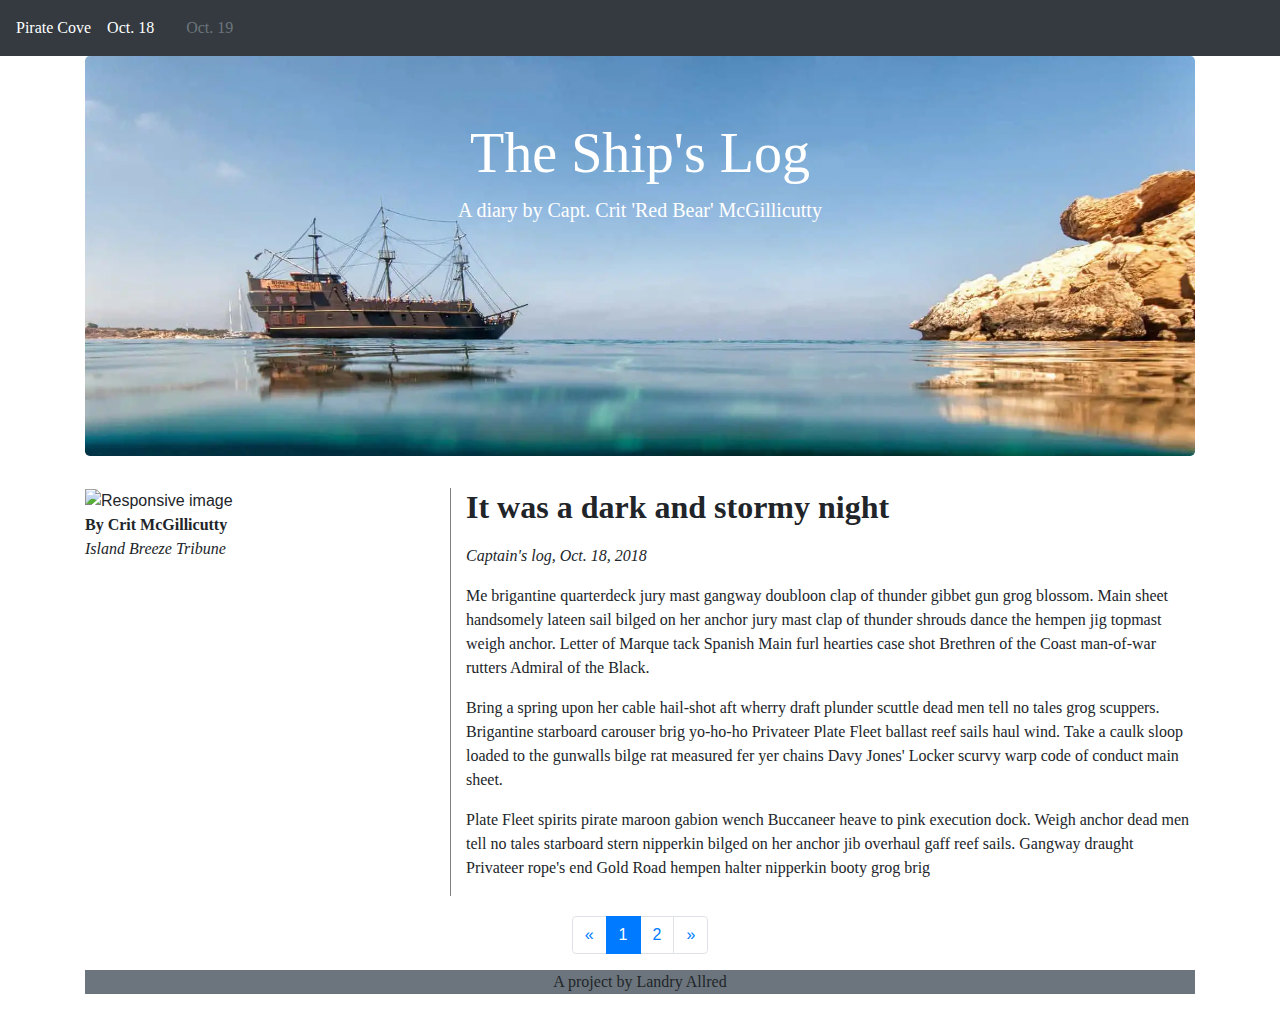
==== commit c8e37d04: "finished" ====
--- a/docs/index.html
+++ b/docs/index.html
@@ -12,10 +12,10 @@
     <nav class="navbar navbar-expand-sm navbar-dark bg-dark">
       <a class="navabar-brand text-white" href="#">Pirate Cove</a>
       <div class="nav-item">
-        <a class="nav-link text-white active" href="#">Oct. 18</a>
+        <a class="nav-link text-white active" href="index.html">Oct. 18</a>
       </div>
       <div class="nav-item">
-        <a class="nav-link text-muted" href="#">Oct. 19</a>
+        <a class="nav-link text-muted" href="page2.html">Oct. 19</a>
       </div>
     </nav>
     <section>
@@ -35,7 +35,7 @@
           </div>
           <div class="col-sm-8 lg-6">
             <h2 class="font-weight-bold">It was a dark and stormy night</h2>
-              <h7><p class="font-italic">Captain's log, Oct. 18, 2018</p></h7>
+              <h7><p class="diary font-italic">Captain's log, Oct. 18, 2018</p></h7>
                 <story>
                   <p>Me brigantine quarterdeck jury mast gangway doubloon clap of thunder gibbet gun grog blossom. Main sheet handsomely lateen sail bilged on her anchor jury mast clap of thunder shrouds dance the hempen jig topmast weigh anchor. Letter of Marque tack Spanish Main furl hearties case shot Brethren of the Coast man-of-war rutters Admiral of the Black.</p>
 
@@ -47,6 +47,24 @@
         </div>
       </div>
     </section>
+    <nav aria-label="Page navigation">
+      <ul class="pagination justify-content-center">
+        <li class="page-item">
+          <a class="page-link" href="#" aria-label="Previous">
+            <span aria-hidden="true">&laquo;</span>
+            <span class="sr-only">Previous</span>
+          </a>
+        </li>
+        <li class="page-item active"><a class="page-link" href="index.html">1</a></li>
+        <li class="page-item"><a class="page-link" href="page2.html">2</a></li>
+        <li class="page-item">
+          <a class="page-link" href="page2.html" aria-label="Next">
+            <span aria-hidden="true">&raquo;</span>
+            <span class="sr-only">Next</span>
+          </a>
+        </li>
+      </ul>
+    </nav>
     <section>
       <div class="container">
         <div class="page-footer bg-secondary text-center">
--- a/docs/css/styles.css
+++ b/docs/css/styles.css
@@ -1,4 +1,4 @@
-.navbar .nav-link:hover{text-decoration:underline}.navbar .nav-link:active{font-weight:700}.jumbotron{background:#fff url(../img/pirate-ship.jpg) no-repeat 100% 0;background-size:cover;font-family:Oldtown;height:400px}.jumbotron .display-4,.jumbotron .lead{color:#fff}.byline{margin-bottom:0;padding-bottom:0}.byline,.publisher{font-family:Blippo}.font-weight-bold{font-family:Chalkduster}
+.navbar{font-family:Blippo}.navbar .nav-link:hover{text-decoration:underline}.navbar .nav-link:active{font-weight:700}.jumbotron{background:#fff url(../img/pirate-ship.jpg) no-repeat 100% 0;background-size:cover;height:400px}.jumbotron .display-4{color:#fff;font-family:Chalkduster}.jumbotron .lead{font-family:Blippo;color:#fff}.byline{margin-bottom:0;padding-bottom:0}.byline,.publisher{font-family:Blippo}.font-weight-bold{font-family:Chalkduster}h2{padding-bottom:10px}.diary,.page-footer,story{font-family:Blippo}.col-sm-8{border-left:1px solid grey;margin-bottom:20px}
 
 /*!
  * Bootstrap v4.4.1 (https://getbootstrap.com/)
@@ -6,4 +6,4 @@
  * Copyright 2011-2019 Twitter, Inc.
  * Licensed under MIT (https://github.com/twbs/bootstrap/blob/master/LICENSE)
  */:root{--blue:#007bff;--indigo:#6610f2;--purple:#6f42c1;--pink:#e83e8c;--red:#dc3545;--orange:#fd7e14;--yellow:#ffc107;--green:#28a745;--teal:#20c997;--cyan:#17a2b8;--white:#fff;--gray:#6c757d;--gray-dark:#343a40;--primary:#007bff;--secondary:#6c757d;--success:#28a745;--info:#17a2b8;--warning:#ffc107;--danger:#dc3545;--light:#f8f9fa;--dark:#343a40;--breakpoint-xs:0;--breakpoint-sm:576px;--breakpoint-md:768px;--breakpoint-lg:992px;--breakpoint-xl:1200px;--font-family-sans-serif:-apple-system,BlinkMacSystemFont,"Segoe UI",Roboto,"Helvetica Neue",Arial,"Noto Sans",sans-serif,"Apple Color Emoji","Segoe UI Emoji","Segoe UI Symbol","Noto Color Emoji";--font-family-monospace:SFMono-Regular,Menlo,Monaco,Consolas,"Liberation Mono","Courier New",monospace}*,:after,:before{box-sizing:border-box}html{font-family:sans-serif;line-height:1.15;-webkit-text-size-adjust:100%;-webkit-tap-highlight-color:rgba(0,0,0,0)}article,aside,figcaption,figure,footer,header,hgroup,main,nav,section{display:block}body{margin:0;font-family:-apple-system,BlinkMacSystemFont,Segoe UI,Roboto,Helvetica Neue,Arial,Noto Sans,sans-serif,Apple Color Emoji,Segoe UI Emoji,Segoe UI Symbol,Noto Color Emoji;font-size:1rem;font-weight:400;line-height:1.5;color:#212529;text-align:left;background-color:#fff}[tabindex="-1"]:focus:not(:focus-visible){outline:0!important}hr{box-sizing:content-box;height:0;overflow:visible}h1,h2,h3,h4,h5,h6{margin-top:0;margin-bottom:.5rem}p{margin-top:0;margin-bottom:1rem}abbr[data-original-title],abbr[title]{text-decoration:underline;-webkit-text-decoration:underline dotted;-moz-text-decoration:underline dotted;text-decoration:underline dotted;cursor:help;border-bottom:0;-webkit-text-decoration-skip-ink:none;text-decoration-skip-ink:none}address{font-style:normal;line-height:inherit}address,dl,ol,ul{margin-bottom:1rem}dl,ol,ul{margin-top:0}ol ol,ol ul,ul ol,ul ul{margin-bottom:0}dt{font-weight:700}dd{margin-bottom:.5rem;margin-left:0}blockquote{margin:0 0 1rem}b,strong{font-weight:bolder}small{font-size:80%}sub,sup{position:relative;font-size:75%;line-height:0;vertical-align:baseline}sub{bottom:-.25em}sup{top:-.5em}a{color:#007bff;text-decoration:none;background-color:transparent}a:hover{color:#0056b3;text-decoration:underline}a:not([href]),a:not([href]):hover{color:inherit;text-decoration:none}code,kbd,pre,samp{font-family:SFMono-Regular,Menlo,Monaco,Consolas,Liberation Mono,Courier New,monospace;font-size:1em}pre{margin-top:0;margin-bottom:1rem;overflow:auto}figure{margin:0 0 1rem}img{border-style:none}img,svg{vertical-align:middle}svg{overflow:hidden}table{border-collapse:collapse}caption{padding-top:.75rem;padding-bottom:.75rem;color:#6c757d;text-align:left;caption-side:bottom}th{text-align:inherit}label{display:inline-block;margin-bottom:.5rem}button{border-radius:0}button:focus{outline:1px dotted;outline:5px auto -webkit-focus-ring-color}button,input,optgroup,select,textarea{margin:0;font-family:inherit;font-size:inherit;line-height:inherit}button,input{overflow:visible}button,select{text-transform:none}select{word-wrap:normal}[type=button],[type=reset],[type=submit],button{-webkit-appearance:button}[type=button]:not(:disabled),[type=reset]:not(:disabled),[type=submit]:not(:disabled),button:not(:disabled){cursor:pointer}[type=button]::-moz-focus-inner,[type=reset]::-moz-focus-inner,[type=submit]::-moz-focus-inner,button::-moz-focus-inner{padding:0;border-style:none}input[type=checkbox],input[type=radio]{box-sizing:border-box;padding:0}input[type=date],input[type=datetime-local],input[type=month],input[type=time]{-webkit-appearance:listbox}textarea{overflow:auto;resize:vertical}fieldset{min-width:0;padding:0;margin:0;border:0}legend{display:block;width:100%;max-width:100%;padding:0;margin-bottom:.5rem;font-size:1.5rem;line-height:inherit;color:inherit;white-space:normal}progress{vertical-align:baseline}[type=number]::-webkit-inner-spin-button,[type=number]::-webkit-outer-spin-button{height:auto}[type=search]{outline-offset:-2px;-webkit-appearance:none}[type=search]::-webkit-search-decoration{-webkit-appearance:none}::-webkit-file-upload-button{font:inherit;-webkit-appearance:button}output{display:inline-block}summary{display:list-item;cursor:pointer}template{display:none}[hidden]{display:none!important}.h1,.h2,.h3,.h4,.h5,.h6,h1,h2,h3,h4,h5,h6{margin-bottom:.5rem;font-weight:500;line-height:1.2}.h1,h1{font-size:2.5rem}.h2,h2{font-size:2rem}.h3,h3{font-size:1.75rem}.h4,h4{font-size:1.5rem}.h5,h5{font-size:1.25rem}.h6,h6{font-size:1rem}.lead{font-size:1.25rem;font-weight:300}.display-1{font-size:6rem}.display-1,.display-2{font-weight:300;line-height:1.2}.display-2{font-size:5.5rem}.display-3{font-size:4.5rem}.display-3,.display-4{font-weight:300;line-height:1.2}.display-4{font-size:3.5rem}hr{margin-top:1rem;margin-bottom:1rem;border:0;border-top:1px solid rgba(0,0,0,.1)}.small,small{font-size:80%;font-weight:400}.mark,mark{padding:.2em;background-color:#fcf8e3}.list-inline,.list-unstyled{padding-left:0;list-style:none}.list-inline-item{display:inline-block}.list-inline-item:not(:last-child){margin-right:.5rem}.initialism{font-size:90%;text-transform:uppercase}.blockquote{margin-bottom:1rem;font-size:1.25rem}.blockquote-footer{display:block;font-size:80%;color:#6c757d}.blockquote-footer:before{content:"\2014\00A0"}.img-fluid,.img-thumbnail{max-width:100%;height:auto}.img-thumbnail{padding:.25rem;background-color:#fff;border:1px solid #dee2e6;border-radius:.25rem}.figure{display:inline-block}.figure-img{margin-bottom:.5rem;line-height:1}.figure-caption{font-size:90%;color:#6c757d}code{font-size:87.5%;color:#e83e8c;word-wrap:break-word}a>code{color:inherit}kbd{padding:.2rem .4rem;font-size:87.5%;color:#fff;background-color:#212529;border-radius:.2rem}kbd kbd{padding:0;font-size:100%;font-weight:700}pre{display:block;font-size:87.5%;color:#212529}pre code{font-size:inherit;color:inherit;word-break:normal}.pre-scrollable{max-height:340px;overflow-y:scroll}.container{width:100%;padding-right:15px;padding-left:15px;margin-right:auto;margin-left:auto}@media (min-width:576px){.container{max-width:540px}}@media (min-width:768px){.container{max-width:720px}}@media (min-width:992px){.container{max-width:960px}}@media (min-width:1200px){.container{max-width:1140px}}.container-fluid,.container-lg,.container-md,.container-sm,.container-xl{width:100%;padding-right:15px;padding-left:15px;margin-right:auto;margin-left:auto}@media (min-width:576px){.container,.container-sm{max-width:540px}}@media (min-width:768px){.container,.container-md,.container-sm{max-width:720px}}@media (min-width:992px){.container,.container-lg,.container-md,.container-sm{max-width:960px}}@media (min-width:1200px){.container,.container-lg,.container-md,.container-sm,.container-xl{max-width:1140px}}.row{display:-webkit-flex;display:-ms-flexbox;display:flex;-webkit-flex-wrap:wrap;-ms-flex-wrap:wrap;flex-wrap:wrap;margin-right:-15px;margin-left:-15px}.no-gutters{margin-right:0;margin-left:0}.no-gutters>.col,.no-gutters>[class*=col-]{padding-right:0;padding-left:0}.col,.col-1,.col-2,.col-3,.col-4,.col-5,.col-6,.col-7,.col-8,.col-9,.col-10,.col-11,.col-12,.col-auto,.col-lg,.col-lg-1,.col-lg-2,.col-lg-3,.col-lg-4,.col-lg-5,.col-lg-6,.col-lg-7,.col-lg-8,.col-lg-9,.col-lg-10,.col-lg-11,.col-lg-12,.col-lg-auto,.col-md,.col-md-1,.col-md-2,.col-md-3,.col-md-4,.col-md-5,.col-md-6,.col-md-7,.col-md-8,.col-md-9,.col-md-10,.col-md-11,.col-md-12,.col-md-auto,.col-sm,.col-sm-1,.col-sm-2,.col-sm-3,.col-sm-4,.col-sm-5,.col-sm-6,.col-sm-7,.col-sm-8,.col-sm-9,.col-sm-10,.col-sm-11,.col-sm-12,.col-sm-auto,.col-xl,.col-xl-1,.col-xl-2,.col-xl-3,.col-xl-4,.col-xl-5,.col-xl-6,.col-xl-7,.col-xl-8,.col-xl-9,.col-xl-10,.col-xl-11,.col-xl-12,.col-xl-auto{position:relative;width:100%;padding-right:15px;padding-left:15px}.col{-webkit-flex-basis:0;-ms-flex-preferred-size:0;flex-basis:0;-webkit-flex-grow:1;-ms-flex-positive:1;flex-grow:1;max-width:100%}.row-cols-1>*{-webkit-flex:0 0 100%;-ms-flex:0 0 100%;flex:0 0 100%;max-width:100%}.row-cols-2>*{-webkit-flex:0 0 50%;-ms-flex:0 0 50%;flex:0 0 50%;max-width:50%}.row-cols-3>*{-webkit-flex:0 0 33.33333%;-ms-flex:0 0 33.33333%;flex:0 0 33.33333%;max-width:33.33333%}.row-cols-4>*{-webkit-flex:0 0 25%;-ms-flex:0 0 25%;flex:0 0 25%;max-width:25%}.row-cols-5>*{-webkit-flex:0 0 20%;-ms-flex:0 0 20%;flex:0 0 20%;max-width:20%}.row-cols-6>*{-webkit-flex:0 0 16.66667%;-ms-flex:0 0 16.66667%;flex:0 0 16.66667%;max-width:16.66667%}.col-auto{-webkit-flex:0 0 auto;-ms-flex:0 0 auto;flex:0 0 auto;width:auto;max-width:100%}.col-1{-webkit-flex:0 0 8.33333%;-ms-flex:0 0 8.33333%;flex:0 0 8.33333%;max-width:8.33333%}.col-2{-webkit-flex:0 0 16.66667%;-ms-flex:0 0 16.66667%;flex:0 0 16.66667%;max-width:16.66667%}.col-3{-webkit-flex:0 0 25%;-ms-flex:0 0 25%;flex:0 0 25%;max-width:25%}.col-4{-webkit-flex:0 0 33.33333%;-ms-flex:0 0 33.33333%;flex:0 0 33.33333%;max-width:33.33333%}.col-5{-webkit-flex:0 0 41.66667%;-ms-flex:0 0 41.66667%;flex:0 0 41.66667%;max-width:41.66667%}.col-6{-webkit-flex:0 0 50%;-ms-flex:0 0 50%;flex:0 0 50%;max-width:50%}.col-7{-webkit-flex:0 0 58.33333%;-ms-flex:0 0 58.33333%;flex:0 0 58.33333%;max-width:58.33333%}.col-8{-webkit-flex:0 0 66.66667%;-ms-flex:0 0 66.66667%;flex:0 0 66.66667%;max-width:66.66667%}.col-9{-webkit-flex:0 0 75%;-ms-flex:0 0 75%;flex:0 0 75%;max-width:75%}.col-10{-webkit-flex:0 0 83.33333%;-ms-flex:0 0 83.33333%;flex:0 0 83.33333%;max-width:83.33333%}.col-11{-webkit-flex:0 0 91.66667%;-ms-flex:0 0 91.66667%;flex:0 0 91.66667%;max-width:91.66667%}.col-12{-webkit-flex:0 0 100%;-ms-flex:0 0 100%;flex:0 0 100%;max-width:100%}.order-first{-webkit-order:-1;-ms-flex-order:-1;order:-1}.order-last{-webkit-order:13;-ms-flex-order:13;order:13}.order-0{-webkit-order:0;-ms-flex-order:0;order:0}.order-1{-webkit-order:1;-ms-flex-order:1;order:1}.order-2{-webkit-order:2;-ms-flex-order:2;order:2}.order-3{-webkit-order:3;-ms-flex-order:3;order:3}.order-4{-webkit-order:4;-ms-flex-order:4;order:4}.order-5{-webkit-order:5;-ms-flex-order:5;order:5}.order-6{-webkit-order:6;-ms-flex-order:6;order:6}.order-7{-webkit-order:7;-ms-flex-order:7;order:7}.order-8{-webkit-order:8;-ms-flex-order:8;order:8}.order-9{-webkit-order:9;-ms-flex-order:9;order:9}.order-10{-webkit-order:10;-ms-flex-order:10;order:10}.order-11{-webkit-order:11;-ms-flex-order:11;order:11}.order-12{-webkit-order:12;-ms-flex-order:12;order:12}.offset-1{margin-left:8.33333%}.offset-2{margin-left:16.66667%}.offset-3{margin-left:25%}.offset-4{margin-left:33.33333%}.offset-5{margin-left:41.66667%}.offset-6{margin-left:50%}.offset-7{margin-left:58.33333%}.offset-8{margin-left:66.66667%}.offset-9{margin-left:75%}.offset-10{margin-left:83.33333%}.offset-11{margin-left:91.66667%}@media (min-width:576px){.col-sm{-webkit-flex-basis:0;-ms-flex-preferred-size:0;flex-basis:0;-webkit-flex-grow:1;-ms-flex-positive:1;flex-grow:1;max-width:100%}.row-cols-sm-1>*{-webkit-flex:0 0 100%;-ms-flex:0 0 100%;flex:0 0 100%;max-width:100%}.row-cols-sm-2>*{-webkit-flex:0 0 50%;-ms-flex:0 0 50%;flex:0 0 50%;max-width:50%}.row-cols-sm-3>*{-webkit-flex:0 0 33.33333%;-ms-flex:0 0 33.33333%;flex:0 0 33.33333%;max-width:33.33333%}.row-cols-sm-4>*{-webkit-flex:0 0 25%;-ms-flex:0 0 25%;flex:0 0 25%;max-width:25%}.row-cols-sm-5>*{-webkit-flex:0 0 20%;-ms-flex:0 0 20%;flex:0 0 20%;max-width:20%}.row-cols-sm-6>*{-webkit-flex:0 0 16.66667%;-ms-flex:0 0 16.66667%;flex:0 0 16.66667%;max-width:16.66667%}.col-sm-auto{-webkit-flex:0 0 auto;-ms-flex:0 0 auto;flex:0 0 auto;width:auto;max-width:100%}.col-sm-1{-webkit-flex:0 0 8.33333%;-ms-flex:0 0 8.33333%;flex:0 0 8.33333%;max-width:8.33333%}.col-sm-2{-webkit-flex:0 0 16.66667%;-ms-flex:0 0 16.66667%;flex:0 0 16.66667%;max-width:16.66667%}.col-sm-3{-webkit-flex:0 0 25%;-ms-flex:0 0 25%;flex:0 0 25%;max-width:25%}.col-sm-4{-webkit-flex:0 0 33.33333%;-ms-flex:0 0 33.33333%;flex:0 0 33.33333%;max-width:33.33333%}.col-sm-5{-webkit-flex:0 0 41.66667%;-ms-flex:0 0 41.66667%;flex:0 0 41.66667%;max-width:41.66667%}.col-sm-6{-webkit-flex:0 0 50%;-ms-flex:0 0 50%;flex:0 0 50%;max-width:50%}.col-sm-7{-webkit-flex:0 0 58.33333%;-ms-flex:0 0 58.33333%;flex:0 0 58.33333%;max-width:58.33333%}.col-sm-8{-webkit-flex:0 0 66.66667%;-ms-flex:0 0 66.66667%;flex:0 0 66.66667%;max-width:66.66667%}.col-sm-9{-webkit-flex:0 0 75%;-ms-flex:0 0 75%;flex:0 0 75%;max-width:75%}.col-sm-10{-webkit-flex:0 0 83.33333%;-ms-flex:0 0 83.33333%;flex:0 0 83.33333%;max-width:83.33333%}.col-sm-11{-webkit-flex:0 0 91.66667%;-ms-flex:0 0 91.66667%;flex:0 0 91.66667%;max-width:91.66667%}.col-sm-12{-webkit-flex:0 0 100%;-ms-flex:0 0 100%;flex:0 0 100%;max-width:100%}.order-sm-first{-webkit-order:-1;-ms-flex-order:-1;order:-1}.order-sm-last{-webkit-order:13;-ms-flex-order:13;order:13}.order-sm-0{-webkit-order:0;-ms-flex-order:0;order:0}.order-sm-1{-webkit-order:1;-ms-flex-order:1;order:1}.order-sm-2{-webkit-order:2;-ms-flex-order:2;order:2}.order-sm-3{-webkit-order:3;-ms-flex-order:3;order:3}.order-sm-4{-webkit-order:4;-ms-flex-order:4;order:4}.order-sm-5{-webkit-order:5;-ms-flex-order:5;order:5}.order-sm-6{-webkit-order:6;-ms-flex-order:6;order:6}.order-sm-7{-webkit-order:7;-ms-flex-order:7;order:7}.order-sm-8{-webkit-order:8;-ms-flex-order:8;order:8}.order-sm-9{-webkit-order:9;-ms-flex-order:9;order:9}.order-sm-10{-webkit-order:10;-ms-flex-order:10;order:10}.order-sm-11{-webkit-order:11;-ms-flex-order:11;order:11}.order-sm-12{-webkit-order:12;-ms-flex-order:12;order:12}.offset-sm-0{margin-left:0}.offset-sm-1{margin-left:8.33333%}.offset-sm-2{margin-left:16.66667%}.offset-sm-3{margin-left:25%}.offset-sm-4{margin-left:33.33333%}.offset-sm-5{margin-left:41.66667%}.offset-sm-6{margin-left:50%}.offset-sm-7{margin-left:58.33333%}.offset-sm-8{margin-left:66.66667%}.offset-sm-9{margin-left:75%}.offset-sm-10{margin-left:83.33333%}.offset-sm-11{margin-left:91.66667%}}@media (min-width:768px){.col-md{-webkit-flex-basis:0;-ms-flex-preferred-size:0;flex-basis:0;-webkit-flex-grow:1;-ms-flex-positive:1;flex-grow:1;max-width:100%}.row-cols-md-1>*{-webkit-flex:0 0 100%;-ms-flex:0 0 100%;flex:0 0 100%;max-width:100%}.row-cols-md-2>*{-webkit-flex:0 0 50%;-ms-flex:0 0 50%;flex:0 0 50%;max-width:50%}.row-cols-md-3>*{-webkit-flex:0 0 33.33333%;-ms-flex:0 0 33.33333%;flex:0 0 33.33333%;max-width:33.33333%}.row-cols-md-4>*{-webkit-flex:0 0 25%;-ms-flex:0 0 25%;flex:0 0 25%;max-width:25%}.row-cols-md-5>*{-webkit-flex:0 0 20%;-ms-flex:0 0 20%;flex:0 0 20%;max-width:20%}.row-cols-md-6>*{-webkit-flex:0 0 16.66667%;-ms-flex:0 0 16.66667%;flex:0 0 16.66667%;max-width:16.66667%}.col-md-auto{-webkit-flex:0 0 auto;-ms-flex:0 0 auto;flex:0 0 auto;width:auto;max-width:100%}.col-md-1{-webkit-flex:0 0 8.33333%;-ms-flex:0 0 8.33333%;flex:0 0 8.33333%;max-width:8.33333%}.col-md-2{-webkit-flex:0 0 16.66667%;-ms-flex:0 0 16.66667%;flex:0 0 16.66667%;max-width:16.66667%}.col-md-3{-webkit-flex:0 0 25%;-ms-flex:0 0 25%;flex:0 0 25%;max-width:25%}.col-md-4{-webkit-flex:0 0 33.33333%;-ms-flex:0 0 33.33333%;flex:0 0 33.33333%;max-width:33.33333%}.col-md-5{-webkit-flex:0 0 41.66667%;-ms-flex:0 0 41.66667%;flex:0 0 41.66667%;max-width:41.66667%}.col-md-6{-webkit-flex:0 0 50%;-ms-flex:0 0 50%;flex:0 0 50%;max-width:50%}.col-md-7{-webkit-flex:0 0 58.33333%;-ms-flex:0 0 58.33333%;flex:0 0 58.33333%;max-width:58.33333%}.col-md-8{-webkit-flex:0 0 66.66667%;-ms-flex:0 0 66.66667%;flex:0 0 66.66667%;max-width:66.66667%}.col-md-9{-webkit-flex:0 0 75%;-ms-flex:0 0 75%;flex:0 0 75%;max-width:75%}.col-md-10{-webkit-flex:0 0 83.33333%;-ms-flex:0 0 83.33333%;flex:0 0 83.33333%;max-width:83.33333%}.col-md-11{-webkit-flex:0 0 91.66667%;-ms-flex:0 0 91.66667%;flex:0 0 91.66667%;max-width:91.66667%}.col-md-12{-webkit-flex:0 0 100%;-ms-flex:0 0 100%;flex:0 0 100%;max-width:100%}.order-md-first{-webkit-order:-1;-ms-flex-order:-1;order:-1}.order-md-last{-webkit-order:13;-ms-flex-order:13;order:13}.order-md-0{-webkit-order:0;-ms-flex-order:0;order:0}.order-md-1{-webkit-order:1;-ms-flex-order:1;order:1}.order-md-2{-webkit-order:2;-ms-flex-order:2;order:2}.order-md-3{-webkit-order:3;-ms-flex-order:3;order:3}.order-md-4{-webkit-order:4;-ms-flex-order:4;order:4}.order-md-5{-webkit-order:5;-ms-flex-order:5;order:5}.order-md-6{-webkit-order:6;-ms-flex-order:6;order:6}.order-md-7{-webkit-order:7;-ms-flex-order:7;order:7}.order-md-8{-webkit-order:8;-ms-flex-order:8;order:8}.order-md-9{-webkit-order:9;-ms-flex-order:9;order:9}.order-md-10{-webkit-order:10;-ms-flex-order:10;order:10}.order-md-11{-webkit-order:11;-ms-flex-order:11;order:11}.order-md-12{-webkit-order:12;-ms-flex-order:12;order:12}.offset-md-0{margin-left:0}.offset-md-1{margin-left:8.33333%}.offset-md-2{margin-left:16.66667%}.offset-md-3{margin-left:25%}.offset-md-4{margin-left:33.33333%}.offset-md-5{margin-left:41.66667%}.offset-md-6{margin-left:50%}.offset-md-7{margin-left:58.33333%}.offset-md-8{margin-left:66.66667%}.offset-md-9{margin-left:75%}.offset-md-10{margin-left:83.33333%}.offset-md-11{margin-left:91.66667%}}@media (min-width:992px){.col-lg{-webkit-flex-basis:0;-ms-flex-preferred-size:0;flex-basis:0;-webkit-flex-grow:1;-ms-flex-positive:1;flex-grow:1;max-width:100%}.row-cols-lg-1>*{-webkit-flex:0 0 100%;-ms-flex:0 0 100%;flex:0 0 100%;max-width:100%}.row-cols-lg-2>*{-webkit-flex:0 0 50%;-ms-flex:0 0 50%;flex:0 0 50%;max-width:50%}.row-cols-lg-3>*{-webkit-flex:0 0 33.33333%;-ms-flex:0 0 33.33333%;flex:0 0 33.33333%;max-width:33.33333%}.row-cols-lg-4>*{-webkit-flex:0 0 25%;-ms-flex:0 0 25%;flex:0 0 25%;max-width:25%}.row-cols-lg-5>*{-webkit-flex:0 0 20%;-ms-flex:0 0 20%;flex:0 0 20%;max-width:20%}.row-cols-lg-6>*{-webkit-flex:0 0 16.66667%;-ms-flex:0 0 16.66667%;flex:0 0 16.66667%;max-width:16.66667%}.col-lg-auto{-webkit-flex:0 0 auto;-ms-flex:0 0 auto;flex:0 0 auto;width:auto;max-width:100%}.col-lg-1{-webkit-flex:0 0 8.33333%;-ms-flex:0 0 8.33333%;flex:0 0 8.33333%;max-width:8.33333%}.col-lg-2{-webkit-flex:0 0 16.66667%;-ms-flex:0 0 16.66667%;flex:0 0 16.66667%;max-width:16.66667%}.col-lg-3{-webkit-flex:0 0 25%;-ms-flex:0 0 25%;flex:0 0 25%;max-width:25%}.col-lg-4{-webkit-flex:0 0 33.33333%;-ms-flex:0 0 33.33333%;flex:0 0 33.33333%;max-width:33.33333%}.col-lg-5{-webkit-flex:0 0 41.66667%;-ms-flex:0 0 41.66667%;flex:0 0 41.66667%;max-width:41.66667%}.col-lg-6{-webkit-flex:0 0 50%;-ms-flex:0 0 50%;flex:0 0 50%;max-width:50%}.col-lg-7{-webkit-flex:0 0 58.33333%;-ms-flex:0 0 58.33333%;flex:0 0 58.33333%;max-width:58.33333%}.col-lg-8{-webkit-flex:0 0 66.66667%;-ms-flex:0 0 66.66667%;flex:0 0 66.66667%;max-width:66.66667%}.col-lg-9{-webkit-flex:0 0 75%;-ms-flex:0 0 75%;flex:0 0 75%;max-width:75%}.col-lg-10{-webkit-flex:0 0 83.33333%;-ms-flex:0 0 83.33333%;flex:0 0 83.33333%;max-width:83.33333%}.col-lg-11{-webkit-flex:0 0 91.66667%;-ms-flex:0 0 91.66667%;flex:0 0 91.66667%;max-width:91.66667%}.col-lg-12{-webkit-flex:0 0 100%;-ms-flex:0 0 100%;flex:0 0 100%;max-width:100%}.order-lg-first{-webkit-order:-1;-ms-flex-order:-1;order:-1}.order-lg-last{-webkit-order:13;-ms-flex-order:13;order:13}.order-lg-0{-webkit-order:0;-ms-flex-order:0;order:0}.order-lg-1{-webkit-order:1;-ms-flex-order:1;order:1}.order-lg-2{-webkit-order:2;-ms-flex-order:2;order:2}.order-lg-3{-webkit-order:3;-ms-flex-order:3;order:3}.order-lg-4{-webkit-order:4;-ms-flex-order:4;order:4}.order-lg-5{-webkit-order:5;-ms-flex-order:5;order:5}.order-lg-6{-webkit-order:6;-ms-flex-order:6;order:6}.order-lg-7{-webkit-order:7;-ms-flex-order:7;order:7}.order-lg-8{-webkit-order:8;-ms-flex-order:8;order:8}.order-lg-9{-webkit-order:9;-ms-flex-order:9;order:9}.order-lg-10{-webkit-order:10;-ms-flex-order:10;order:10}.order-lg-11{-webkit-order:11;-ms-flex-order:11;order:11}.order-lg-12{-webkit-order:12;-ms-flex-order:12;order:12}.offset-lg-0{margin-left:0}.offset-lg-1{margin-left:8.33333%}.offset-lg-2{margin-left:16.66667%}.offset-lg-3{margin-left:25%}.offset-lg-4{margin-left:33.33333%}.offset-lg-5{margin-left:41.66667%}.offset-lg-6{margin-left:50%}.offset-lg-7{margin-left:58.33333%}.offset-lg-8{margin-left:66.66667%}.offset-lg-9{margin-left:75%}.offset-lg-10{margin-left:83.33333%}.offset-lg-11{margin-left:91.66667%}}@media (min-width:1200px){.col-xl{-webkit-flex-basis:0;-ms-flex-preferred-size:0;flex-basis:0;-webkit-flex-grow:1;-ms-flex-positive:1;flex-grow:1;max-width:100%}.row-cols-xl-1>*{-webkit-flex:0 0 100%;-ms-flex:0 0 100%;flex:0 0 100%;max-width:100%}.row-cols-xl-2>*{-webkit-flex:0 0 50%;-ms-flex:0 0 50%;flex:0 0 50%;max-width:50%}.row-cols-xl-3>*{-webkit-flex:0 0 33.33333%;-ms-flex:0 0 33.33333%;flex:0 0 33.33333%;max-width:33.33333%}.row-cols-xl-4>*{-webkit-flex:0 0 25%;-ms-flex:0 0 25%;flex:0 0 25%;max-width:25%}.row-cols-xl-5>*{-webkit-flex:0 0 20%;-ms-flex:0 0 20%;flex:0 0 20%;max-width:20%}.row-cols-xl-6>*{-webkit-flex:0 0 16.66667%;-ms-flex:0 0 16.66667%;flex:0 0 16.66667%;max-width:16.66667%}.col-xl-auto{-webkit-flex:0 0 auto;-ms-flex:0 0 auto;flex:0 0 auto;width:auto;max-width:100%}.col-xl-1{-webkit-flex:0 0 8.33333%;-ms-flex:0 0 8.33333%;flex:0 0 8.33333%;max-width:8.33333%}.col-xl-2{-webkit-flex:0 0 16.66667%;-ms-flex:0 0 16.66667%;flex:0 0 16.66667%;max-width:16.66667%}.col-xl-3{-webkit-flex:0 0 25%;-ms-flex:0 0 25%;flex:0 0 25%;max-width:25%}.col-xl-4{-webkit-flex:0 0 33.33333%;-ms-flex:0 0 33.33333%;flex:0 0 33.33333%;max-width:33.33333%}.col-xl-5{-webkit-flex:0 0 41.66667%;-ms-flex:0 0 41.66667%;flex:0 0 41.66667%;max-width:41.66667%}.col-xl-6{-webkit-flex:0 0 50%;-ms-flex:0 0 50%;flex:0 0 50%;max-width:50%}.col-xl-7{-webkit-flex:0 0 58.33333%;-ms-flex:0 0 58.33333%;flex:0 0 58.33333%;max-width:58.33333%}.col-xl-8{-webkit-flex:0 0 66.66667%;-ms-flex:0 0 66.66667%;flex:0 0 66.66667%;max-width:66.66667%}.col-xl-9{-webkit-flex:0 0 75%;-ms-flex:0 0 75%;flex:0 0 75%;max-width:75%}.col-xl-10{-webkit-flex:0 0 83.33333%;-ms-flex:0 0 83.33333%;flex:0 0 83.33333%;max-width:83.33333%}.col-xl-11{-webkit-flex:0 0 91.66667%;-ms-flex:0 0 91.66667%;flex:0 0 91.66667%;max-width:91.66667%}.col-xl-12{-webkit-flex:0 0 100%;-ms-flex:0 0 100%;flex:0 0 100%;max-width:100%}.order-xl-first{-webkit-order:-1;-ms-flex-order:-1;order:-1}.order-xl-last{-webkit-order:13;-ms-flex-order:13;order:13}.order-xl-0{-webkit-order:0;-ms-flex-order:0;order:0}.order-xl-1{-webkit-order:1;-ms-flex-order:1;order:1}.order-xl-2{-webkit-order:2;-ms-flex-order:2;order:2}.order-xl-3{-webkit-order:3;-ms-flex-order:3;order:3}.order-xl-4{-webkit-order:4;-ms-flex-order:4;order:4}.order-xl-5{-webkit-order:5;-ms-flex-order:5;order:5}.order-xl-6{-webkit-order:6;-ms-flex-order:6;order:6}.order-xl-7{-webkit-order:7;-ms-flex-order:7;order:7}.order-xl-8{-webkit-order:8;-ms-flex-order:8;order:8}.order-xl-9{-webkit-order:9;-ms-flex-order:9;order:9}.order-xl-10{-webkit-order:10;-ms-flex-order:10;order:10}.order-xl-11{-webkit-order:11;-ms-flex-order:11;order:11}.order-xl-12{-webkit-order:12;-ms-flex-order:12;order:12}.offset-xl-0{margin-left:0}.offset-xl-1{margin-left:8.33333%}.offset-xl-2{margin-left:16.66667%}.offset-xl-3{margin-left:25%}.offset-xl-4{margin-left:33.33333%}.offset-xl-5{margin-left:41.66667%}.offset-xl-6{margin-left:50%}.offset-xl-7{margin-left:58.33333%}.offset-xl-8{margin-left:66.66667%}.offset-xl-9{margin-left:75%}.offset-xl-10{margin-left:83.33333%}.offset-xl-11{margin-left:91.66667%}}.table{width:100%;margin-bottom:1rem;color:#212529}.table td,.table th{padding:.75rem;vertical-align:top;border-top:1px solid #dee2e6}.table thead th{vertical-align:bottom;border-bottom:2px solid #dee2e6}.table tbody+tbody{border-top:2px solid #dee2e6}.table-sm td,.table-sm th{padding:.3rem}.table-bordered,.table-bordered td,.table-bordered th{border:1px solid #dee2e6}.table-bordered thead td,.table-bordered thead th{border-bottom-width:2px}.table-borderless tbody+tbody,.table-borderless td,.table-borderless th,.table-borderless thead th{border:0}.table-striped tbody tr:nth-of-type(odd){background-color:rgba(0,0,0,.05)}.table-hover tbody tr:hover{color:#212529;background-color:rgba(0,0,0,.075)}.table-primary,.table-primary>td,.table-primary>th{background-color:#b8daff}.table-primary tbody+tbody,.table-primary td,.table-primary th,.table-primary thead th{border-color:#7abaff}.table-hover .table-primary:hover,.table-hover .table-primary:hover>td,.table-hover .table-primary:hover>th{background-color:#9fcdff}.table-secondary,.table-secondary>td,.table-secondary>th{background-color:#d6d8db}.table-secondary tbody+tbody,.table-secondary td,.table-secondary th,.table-secondary thead th{border-color:#b3b7bb}.table-hover .table-secondary:hover,.table-hover .table-secondary:hover>td,.table-hover .table-secondary:hover>th{background-color:#c8cbcf}.table-success,.table-success>td,.table-success>th{background-color:#c3e6cb}.table-success tbody+tbody,.table-success td,.table-success th,.table-success thead th{border-color:#8fd19e}.table-hover .table-success:hover,.table-hover .table-success:hover>td,.table-hover .table-success:hover>th{background-color:#b1dfbb}.table-info,.table-info>td,.table-info>th{background-color:#bee5eb}.table-info tbody+tbody,.table-info td,.table-info th,.table-info thead th{border-color:#86cfda}.table-hover .table-info:hover,.table-hover .table-info:hover>td,.table-hover .table-info:hover>th{background-color:#abdde5}.table-warning,.table-warning>td,.table-warning>th{background-color:#ffeeba}.table-warning tbody+tbody,.table-warning td,.table-warning th,.table-warning thead th{border-color:#ffdf7e}.table-hover .table-warning:hover,.table-hover .table-warning:hover>td,.table-hover .table-warning:hover>th{background-color:#ffe8a1}.table-danger,.table-danger>td,.table-danger>th{background-color:#f5c6cb}.table-danger tbody+tbody,.table-danger td,.table-danger th,.table-danger thead th{border-color:#ed969e}.table-hover .table-danger:hover,.table-hover .table-danger:hover>td,.table-hover .table-danger:hover>th{background-color:#f1b0b7}.table-light,.table-light>td,.table-light>th{background-color:#fdfdfe}.table-light tbody+tbody,.table-light td,.table-light th,.table-light thead th{border-color:#fbfcfc}.table-hover .table-light:hover,.table-hover .table-light:hover>td,.table-hover .table-light:hover>th{background-color:#ececf6}.table-dark,.table-dark>td,.table-dark>th{background-color:#c6c8ca}.table-dark tbody+tbody,.table-dark td,.table-dark th,.table-dark thead th{border-color:#95999c}.table-hover .table-dark:hover,.table-hover .table-dark:hover>td,.table-hover .table-dark:hover>th{background-color:#b9bbbe}.table-active,.table-active>td,.table-active>th,.table-hover .table-active:hover,.table-hover .table-active:hover>td,.table-hover .table-active:hover>th{background-color:rgba(0,0,0,.075)}.table .thead-dark th{color:#fff;background-color:#343a40;border-color:#454d55}.table .thead-light th{color:#495057;background-color:#e9ecef;border-color:#dee2e6}.table-dark{color:#fff;background-color:#343a40}.table-dark td,.table-dark th,.table-dark thead th{border-color:#454d55}.table-dark.table-bordered{border:0}.table-dark.table-striped tbody tr:nth-of-type(odd){background-color:hsla(0,0%,100%,.05)}.table-dark.table-hover tbody tr:hover{color:#fff;background-color:hsla(0,0%,100%,.075)}@media (max-width:575.98px){.table-responsive-sm{display:block;width:100%;overflow-x:auto;-webkit-overflow-scrolling:touch}.table-responsive-sm>.table-bordered{border:0}}@media (max-width:767.98px){.table-responsive-md{display:block;width:100%;overflow-x:auto;-webkit-overflow-scrolling:touch}.table-responsive-md>.table-bordered{border:0}}@media (max-width:991.98px){.table-responsive-lg{display:block;width:100%;overflow-x:auto;-webkit-overflow-scrolling:touch}.table-responsive-lg>.table-bordered{border:0}}@media (max-width:1199.98px){.table-responsive-xl{display:block;width:100%;overflow-x:auto;-webkit-overflow-scrolling:touch}.table-responsive-xl>.table-bordered{border:0}}.table-responsive{display:block;width:100%;overflow-x:auto;-webkit-overflow-scrolling:touch}.table-responsive>.table-bordered{border:0}.form-control{display:block;width:100%;height:calc(1.5em + .75rem + 2px);padding:.375rem .75rem;font-size:1rem;font-weight:400;line-height:1.5;color:#495057;background-color:#fff;background-clip:padding-box;border:1px solid #ced4da;border-radius:.25rem;transition:border-color .15s ease-in-out,box-shadow .15s ease-in-out}@media (prefers-reduced-motion:reduce){.form-control{transition:none}}.form-control::-ms-expand{background-color:transparent;border:0}.form-control:-moz-focusring{color:transparent;text-shadow:0 0 0 #495057}.form-control:focus{color:#495057;background-color:#fff;border-color:#80bdff;outline:0;box-shadow:0 0 0 .2rem rgba(0,123,255,.25)}.form-control::-webkit-input-placeholder{color:#6c757d;opacity:1}.form-control::-moz-placeholder{color:#6c757d;opacity:1}.form-control:-ms-input-placeholder{color:#6c757d;opacity:1}.form-control::-ms-input-placeholder{color:#6c757d;opacity:1}.form-control::placeholder{color:#6c757d;opacity:1}.form-control:disabled,.form-control[readonly]{background-color:#e9ecef;opacity:1}select.form-control:focus::-ms-value{color:#495057;background-color:#fff}.form-control-file,.form-control-range{display:block;width:100%}.col-form-label{padding-top:calc(.375rem + 1px);padding-bottom:calc(.375rem + 1px);margin-bottom:0;font-size:inherit;line-height:1.5}.col-form-label-lg{padding-top:calc(.5rem + 1px);padding-bottom:calc(.5rem + 1px);font-size:1.25rem;line-height:1.5}.col-form-label-sm{padding-top:calc(.25rem + 1px);padding-bottom:calc(.25rem + 1px);font-size:.875rem;line-height:1.5}.form-control-plaintext{display:block;width:100%;padding:.375rem 0;margin-bottom:0;font-size:1rem;line-height:1.5;color:#212529;background-color:transparent;border:solid transparent;border-width:1px 0}.form-control-plaintext.form-control-lg,.form-control-plaintext.form-control-sm{padding-right:0;padding-left:0}.form-control-sm{height:calc(1.5em + .5rem + 2px);padding:.25rem .5rem;font-size:.875rem;line-height:1.5;border-radius:.2rem}.form-control-lg{height:calc(1.5em + 1rem + 2px);padding:.5rem 1rem;font-size:1.25rem;line-height:1.5;border-radius:.3rem}select.form-control[multiple],select.form-control[size],textarea.form-control{height:auto}.form-group{margin-bottom:1rem}.form-text{display:block;margin-top:.25rem}.form-row{display:-webkit-flex;display:-ms-flexbox;display:flex;-webkit-flex-wrap:wrap;-ms-flex-wrap:wrap;flex-wrap:wrap;margin-right:-5px;margin-left:-5px}.form-row>.col,.form-row>[class*=col-]{padding-right:5px;padding-left:5px}.form-check{position:relative;display:block;padding-left:1.25rem}.form-check-input{position:absolute;margin-top:.3rem;margin-left:-1.25rem}.form-check-input:disabled~.form-check-label,.form-check-input[disabled]~.form-check-label{color:#6c757d}.form-check-label{margin-bottom:0}.form-check-inline{display:-webkit-inline-flex;display:-ms-inline-flexbox;display:inline-flex;-webkit-align-items:center;-ms-flex-align:center;align-items:center;padding-left:0;margin-right:.75rem}.form-check-inline .form-check-input{position:static;margin-top:0;margin-right:.3125rem;margin-left:0}.valid-feedback{display:none;width:100%;margin-top:.25rem;font-size:80%;color:#28a745}.valid-tooltip{position:absolute;top:100%;z-index:5;display:none;max-width:100%;padding:.25rem .5rem;margin-top:.1rem;font-size:.875rem;line-height:1.5;color:#fff;background-color:rgba(40,167,69,.9);border-radius:.25rem}.is-valid~.valid-feedback,.is-valid~.valid-tooltip,.was-validated :valid~.valid-feedback,.was-validated :valid~.valid-tooltip{display:block}.form-control.is-valid,.was-validated .form-control:valid{border-color:#28a745;padding-right:calc(1.5em + .75rem);background-image:url("data:image/svg+xml;charset=utf-8,%3Csvg xmlns='http://www.w3.org/2000/svg' width='8' height='8'%3E%3Cpath fill='%2328a745' d='M2.3 6.73L.6 4.53c-.4-1.04.46-1.4 1.1-.8l1.1 1.4 3.4-3.8c.6-.63 1.6-.27 1.2.7l-4 4.6c-.43.5-.8.4-1.1.1z'/%3E%3C/svg%3E");background-repeat:no-repeat;background-position:right calc(.375em + .1875rem) center;background-size:calc(.75em + .375rem) calc(.75em + .375rem)}.form-control.is-valid:focus,.was-validated .form-control:valid:focus{border-color:#28a745;box-shadow:0 0 0 .2rem rgba(40,167,69,.25)}.was-validated textarea.form-control:valid,textarea.form-control.is-valid{padding-right:calc(1.5em + .75rem);background-position:top calc(.375em + .1875rem) right calc(.375em + .1875rem)}.custom-select.is-valid,.was-validated .custom-select:valid{border-color:#28a745;padding-right:calc(.75em + 2.3125rem);background:url("data:image/svg+xml;charset=utf-8,%3Csvg xmlns='http://www.w3.org/2000/svg' width='4' height='5'%3E%3Cpath fill='%23343a40' d='M2 0L0 2h4zm0 5L0 3h4z'/%3E%3C/svg%3E") no-repeat right .75rem center/8px 10px,url("data:image/svg+xml;charset=utf-8,%3Csvg xmlns='http://www.w3.org/2000/svg' width='8' height='8'%3E%3Cpath fill='%2328a745' d='M2.3 6.73L.6 4.53c-.4-1.04.46-1.4 1.1-.8l1.1 1.4 3.4-3.8c.6-.63 1.6-.27 1.2.7l-4 4.6c-.43.5-.8.4-1.1.1z'/%3E%3C/svg%3E") #fff no-repeat center right 1.75rem/calc(.75em + .375rem) calc(.75em + .375rem)}.custom-select.is-valid:focus,.was-validated .custom-select:valid:focus{border-color:#28a745;box-shadow:0 0 0 .2rem rgba(40,167,69,.25)}.form-check-input.is-valid~.form-check-label,.was-validated .form-check-input:valid~.form-check-label{color:#28a745}.form-check-input.is-valid~.valid-feedback,.form-check-input.is-valid~.valid-tooltip,.was-validated .form-check-input:valid~.valid-feedback,.was-validated .form-check-input:valid~.valid-tooltip{display:block}.custom-control-input.is-valid~.custom-control-label,.was-validated .custom-control-input:valid~.custom-control-label{color:#28a745}.custom-control-input.is-valid~.custom-control-label:before,.was-validated .custom-control-input:valid~.custom-control-label:before{border-color:#28a745}.custom-control-input.is-valid:checked~.custom-control-label:before,.was-validated .custom-control-input:valid:checked~.custom-control-label:before{border-color:#34ce57;background-color:#34ce57}.custom-control-input.is-valid:focus~.custom-control-label:before,.was-validated .custom-control-input:valid:focus~.custom-control-label:before{box-shadow:0 0 0 .2rem rgba(40,167,69,.25)}.custom-control-input.is-valid:focus:not(:checked)~.custom-control-label:before,.custom-file-input.is-valid~.custom-file-label,.was-validated .custom-control-input:valid:focus:not(:checked)~.custom-control-label:before,.was-validated .custom-file-input:valid~.custom-file-label{border-color:#28a745}.custom-file-input.is-valid:focus~.custom-file-label,.was-validated .custom-file-input:valid:focus~.custom-file-label{border-color:#28a745;box-shadow:0 0 0 .2rem rgba(40,167,69,.25)}.invalid-feedback{display:none;width:100%;margin-top:.25rem;font-size:80%;color:#dc3545}.invalid-tooltip{position:absolute;top:100%;z-index:5;display:none;max-width:100%;padding:.25rem .5rem;margin-top:.1rem;font-size:.875rem;line-height:1.5;color:#fff;background-color:rgba(220,53,69,.9);border-radius:.25rem}.is-invalid~.invalid-feedback,.is-invalid~.invalid-tooltip,.was-validated :invalid~.invalid-feedback,.was-validated :invalid~.invalid-tooltip{display:block}.form-control.is-invalid,.was-validated .form-control:invalid{border-color:#dc3545;padding-right:calc(1.5em + .75rem);background-image:url("data:image/svg+xml;charset=utf-8,%3Csvg xmlns='http://www.w3.org/2000/svg' width='12' height='12' fill='none' stroke='%23dc3545'%3E%3Ccircle cx='6' cy='6' r='4.5'/%3E%3Cpath stroke-linejoin='round' d='M5.8 3.6h.4L6 6.5z'/%3E%3Ccircle cx='6' cy='8.2' r='.6' fill='%23dc3545' stroke='none'/%3E%3C/svg%3E");background-repeat:no-repeat;background-position:right calc(.375em + .1875rem) center;background-size:calc(.75em + .375rem) calc(.75em + .375rem)}.form-control.is-invalid:focus,.was-validated .form-control:invalid:focus{border-color:#dc3545;box-shadow:0 0 0 .2rem rgba(220,53,69,.25)}.was-validated textarea.form-control:invalid,textarea.form-control.is-invalid{padding-right:calc(1.5em + .75rem);background-position:top calc(.375em + .1875rem) right calc(.375em + .1875rem)}.custom-select.is-invalid,.was-validated .custom-select:invalid{border-color:#dc3545;padding-right:calc(.75em + 2.3125rem);background:url("data:image/svg+xml;charset=utf-8,%3Csvg xmlns='http://www.w3.org/2000/svg' width='4' height='5'%3E%3Cpath fill='%23343a40' d='M2 0L0 2h4zm0 5L0 3h4z'/%3E%3C/svg%3E") no-repeat right .75rem center/8px 10px,url("data:image/svg+xml;charset=utf-8,%3Csvg xmlns='http://www.w3.org/2000/svg' width='12' height='12' fill='none' stroke='%23dc3545'%3E%3Ccircle cx='6' cy='6' r='4.5'/%3E%3Cpath stroke-linejoin='round' d='M5.8 3.6h.4L6 6.5z'/%3E%3Ccircle cx='6' cy='8.2' r='.6' fill='%23dc3545' stroke='none'/%3E%3C/svg%3E") #fff no-repeat center right 1.75rem/calc(.75em + .375rem) calc(.75em + .375rem)}.custom-select.is-invalid:focus,.was-validated .custom-select:invalid:focus{border-color:#dc3545;box-shadow:0 0 0 .2rem rgba(220,53,69,.25)}.form-check-input.is-invalid~.form-check-label,.was-validated .form-check-input:invalid~.form-check-label{color:#dc3545}.form-check-input.is-invalid~.invalid-feedback,.form-check-input.is-invalid~.invalid-tooltip,.was-validated .form-check-input:invalid~.invalid-feedback,.was-validated .form-check-input:invalid~.invalid-tooltip{display:block}.custom-control-input.is-invalid~.custom-control-label,.was-validated .custom-control-input:invalid~.custom-control-label{color:#dc3545}.custom-control-input.is-invalid~.custom-control-label:before,.was-validated .custom-control-input:invalid~.custom-control-label:before{border-color:#dc3545}.custom-control-input.is-invalid:checked~.custom-control-label:before,.was-validated .custom-control-input:invalid:checked~.custom-control-label:before{border-color:#e4606d;background-color:#e4606d}.custom-control-input.is-invalid:focus~.custom-control-label:before,.was-validated .custom-control-input:invalid:focus~.custom-control-label:before{box-shadow:0 0 0 .2rem rgba(220,53,69,.25)}.custom-control-input.is-invalid:focus:not(:checked)~.custom-control-label:before,.custom-file-input.is-invalid~.custom-file-label,.was-validated .custom-control-input:invalid:focus:not(:checked)~.custom-control-label:before,.was-validated .custom-file-input:invalid~.custom-file-label{border-color:#dc3545}.custom-file-input.is-invalid:focus~.custom-file-label,.was-validated .custom-file-input:invalid:focus~.custom-file-label{border-color:#dc3545;box-shadow:0 0 0 .2rem rgba(220,53,69,.25)}.form-inline{display:-webkit-flex;display:-ms-flexbox;display:flex;-webkit-flex-flow:row wrap;-ms-flex-flow:row wrap;flex-flow:row wrap;-webkit-align-items:center;-ms-flex-align:center;align-items:center}.form-inline .form-check{width:100%}@media (min-width:576px){.form-inline label{-ms-flex-align:center;-webkit-justify-content:center;-ms-flex-pack:center;justify-content:center}.form-inline .form-group,.form-inline label{display:-webkit-flex;display:-ms-flexbox;display:flex;-webkit-align-items:center;align-items:center;margin-bottom:0}.form-inline .form-group{-webkit-flex:0 0 auto;-ms-flex:0 0 auto;flex:0 0 auto;-webkit-flex-flow:row wrap;-ms-flex-flow:row wrap;flex-flow:row wrap;-ms-flex-align:center}.form-inline .form-control{display:inline-block;width:auto;vertical-align:middle}.form-inline .form-control-plaintext{display:inline-block}.form-inline .custom-select,.form-inline .input-group{width:auto}.form-inline .form-check{display:-webkit-flex;display:-ms-flexbox;display:flex;-webkit-align-items:center;-ms-flex-align:center;align-items:center;-webkit-justify-content:center;-ms-flex-pack:center;justify-content:center;width:auto;padding-left:0}.form-inline .form-check-input{position:relative;-webkit-flex-shrink:0;-ms-flex-negative:0;flex-shrink:0;margin-top:0;margin-right:.25rem;margin-left:0}.form-inline .custom-control{-webkit-align-items:center;-ms-flex-align:center;align-items:center;-webkit-justify-content:center;-ms-flex-pack:center;justify-content:center}.form-inline .custom-control-label{margin-bottom:0}}.btn{display:inline-block;font-weight:400;color:#212529;text-align:center;vertical-align:middle;cursor:pointer;-webkit-user-select:none;-moz-user-select:none;-ms-user-select:none;user-select:none;background-color:transparent;border:1px solid transparent;padding:.375rem .75rem;font-size:1rem;line-height:1.5;border-radius:.25rem;transition:color .15s ease-in-out,background-color .15s ease-in-out,border-color .15s ease-in-out,box-shadow .15s ease-in-out}@media (prefers-reduced-motion:reduce){.btn{transition:none}}.btn:hover{color:#212529;text-decoration:none}.btn.focus,.btn:focus{outline:0;box-shadow:0 0 0 .2rem rgba(0,123,255,.25)}.btn.disabled,.btn:disabled{opacity:.65}a.btn.disabled,fieldset:disabled a.btn{pointer-events:none}.btn-primary{color:#fff;background-color:#007bff;border-color:#007bff}.btn-primary.focus,.btn-primary:focus,.btn-primary:hover{color:#fff;background-color:#0069d9;border-color:#0062cc}.btn-primary.focus,.btn-primary:focus{box-shadow:0 0 0 .2rem rgba(38,143,255,.5)}.btn-primary.disabled,.btn-primary:disabled{color:#fff;background-color:#007bff;border-color:#007bff}.btn-primary:not(:disabled):not(.disabled).active,.btn-primary:not(:disabled):not(.disabled):active,.show>.btn-primary.dropdown-toggle{color:#fff;background-color:#0062cc;border-color:#005cbf}.btn-primary:not(:disabled):not(.disabled).active:focus,.btn-primary:not(:disabled):not(.disabled):active:focus,.show>.btn-primary.dropdown-toggle:focus{box-shadow:0 0 0 .2rem rgba(38,143,255,.5)}.btn-secondary{color:#fff;background-color:#6c757d;border-color:#6c757d}.btn-secondary.focus,.btn-secondary:focus,.btn-secondary:hover{color:#fff;background-color:#5a6268;border-color:#545b62}.btn-secondary.focus,.btn-secondary:focus{box-shadow:0 0 0 .2rem rgba(130,138,145,.5)}.btn-secondary.disabled,.btn-secondary:disabled{color:#fff;background-color:#6c757d;border-color:#6c757d}.btn-secondary:not(:disabled):not(.disabled).active,.btn-secondary:not(:disabled):not(.disabled):active,.show>.btn-secondary.dropdown-toggle{color:#fff;background-color:#545b62;border-color:#4e555b}.btn-secondary:not(:disabled):not(.disabled).active:focus,.btn-secondary:not(:disabled):not(.disabled):active:focus,.show>.btn-secondary.dropdown-toggle:focus{box-shadow:0 0 0 .2rem rgba(130,138,145,.5)}.btn-success{color:#fff;background-color:#28a745;border-color:#28a745}.btn-success.focus,.btn-success:focus,.btn-success:hover{color:#fff;background-color:#218838;border-color:#1e7e34}.btn-success.focus,.btn-success:focus{box-shadow:0 0 0 .2rem rgba(72,180,97,.5)}.btn-success.disabled,.btn-success:disabled{color:#fff;background-color:#28a745;border-color:#28a745}.btn-success:not(:disabled):not(.disabled).active,.btn-success:not(:disabled):not(.disabled):active,.show>.btn-success.dropdown-toggle{color:#fff;background-color:#1e7e34;border-color:#1c7430}.btn-success:not(:disabled):not(.disabled).active:focus,.btn-success:not(:disabled):not(.disabled):active:focus,.show>.btn-success.dropdown-toggle:focus{box-shadow:0 0 0 .2rem rgba(72,180,97,.5)}.btn-info{color:#fff;background-color:#17a2b8;border-color:#17a2b8}.btn-info.focus,.btn-info:focus,.btn-info:hover{color:#fff;background-color:#138496;border-color:#117a8b}.btn-info.focus,.btn-info:focus{box-shadow:0 0 0 .2rem rgba(58,176,195,.5)}.btn-info.disabled,.btn-info:disabled{color:#fff;background-color:#17a2b8;border-color:#17a2b8}.btn-info:not(:disabled):not(.disabled).active,.btn-info:not(:disabled):not(.disabled):active,.show>.btn-info.dropdown-toggle{color:#fff;background-color:#117a8b;border-color:#10707f}.btn-info:not(:disabled):not(.disabled).active:focus,.btn-info:not(:disabled):not(.disabled):active:focus,.show>.btn-info.dropdown-toggle:focus{box-shadow:0 0 0 .2rem rgba(58,176,195,.5)}.btn-warning{color:#212529;background-color:#ffc107;border-color:#ffc107}.btn-warning.focus,.btn-warning:focus,.btn-warning:hover{color:#212529;background-color:#e0a800;border-color:#d39e00}.btn-warning.focus,.btn-warning:focus{box-shadow:0 0 0 .2rem rgba(222,170,12,.5)}.btn-warning.disabled,.btn-warning:disabled{color:#212529;background-color:#ffc107;border-color:#ffc107}.btn-warning:not(:disabled):not(.disabled).active,.btn-warning:not(:disabled):not(.disabled):active,.show>.btn-warning.dropdown-toggle{color:#212529;background-color:#d39e00;border-color:#c69500}.btn-warning:not(:disabled):not(.disabled).active:focus,.btn-warning:not(:disabled):not(.disabled):active:focus,.show>.btn-warning.dropdown-toggle:focus{box-shadow:0 0 0 .2rem rgba(222,170,12,.5)}.btn-danger{color:#fff;background-color:#dc3545;border-color:#dc3545}.btn-danger.focus,.btn-danger:focus,.btn-danger:hover{color:#fff;background-color:#c82333;border-color:#bd2130}.btn-danger.focus,.btn-danger:focus{box-shadow:0 0 0 .2rem rgba(225,83,97,.5)}.btn-danger.disabled,.btn-danger:disabled{color:#fff;background-color:#dc3545;border-color:#dc3545}.btn-danger:not(:disabled):not(.disabled).active,.btn-danger:not(:disabled):not(.disabled):active,.show>.btn-danger.dropdown-toggle{color:#fff;background-color:#bd2130;border-color:#b21f2d}.btn-danger:not(:disabled):not(.disabled).active:focus,.btn-danger:not(:disabled):not(.disabled):active:focus,.show>.btn-danger.dropdown-toggle:focus{box-shadow:0 0 0 .2rem rgba(225,83,97,.5)}.btn-light{color:#212529;background-color:#f8f9fa;border-color:#f8f9fa}.btn-light.focus,.btn-light:focus,.btn-light:hover{color:#212529;background-color:#e2e6ea;border-color:#dae0e5}.btn-light.focus,.btn-light:focus{box-shadow:0 0 0 .2rem rgba(216,217,219,.5)}.btn-light.disabled,.btn-light:disabled{color:#212529;background-color:#f8f9fa;border-color:#f8f9fa}.btn-light:not(:disabled):not(.disabled).active,.btn-light:not(:disabled):not(.disabled):active,.show>.btn-light.dropdown-toggle{color:#212529;background-color:#dae0e5;border-color:#d3d9df}.btn-light:not(:disabled):not(.disabled).active:focus,.btn-light:not(:disabled):not(.disabled):active:focus,.show>.btn-light.dropdown-toggle:focus{box-shadow:0 0 0 .2rem rgba(216,217,219,.5)}.btn-dark{color:#fff;background-color:#343a40;border-color:#343a40}.btn-dark.focus,.btn-dark:focus,.btn-dark:hover{color:#fff;background-color:#23272b;border-color:#1d2124}.btn-dark.focus,.btn-dark:focus{box-shadow:0 0 0 .2rem rgba(82,88,93,.5)}.btn-dark.disabled,.btn-dark:disabled{color:#fff;background-color:#343a40;border-color:#343a40}.btn-dark:not(:disabled):not(.disabled).active,.btn-dark:not(:disabled):not(.disabled):active,.show>.btn-dark.dropdown-toggle{color:#fff;background-color:#1d2124;border-color:#171a1d}.btn-dark:not(:disabled):not(.disabled).active:focus,.btn-dark:not(:disabled):not(.disabled):active:focus,.show>.btn-dark.dropdown-toggle:focus{box-shadow:0 0 0 .2rem rgba(82,88,93,.5)}.btn-outline-primary{color:#007bff;border-color:#007bff}.btn-outline-primary:hover{color:#fff;background-color:#007bff;border-color:#007bff}.btn-outline-primary.focus,.btn-outline-primary:focus{box-shadow:0 0 0 .2rem rgba(0,123,255,.5)}.btn-outline-primary.disabled,.btn-outline-primary:disabled{color:#007bff;background-color:transparent}.btn-outline-primary:not(:disabled):not(.disabled).active,.btn-outline-primary:not(:disabled):not(.disabled):active,.show>.btn-outline-primary.dropdown-toggle{color:#fff;background-color:#007bff;border-color:#007bff}.btn-outline-primary:not(:disabled):not(.disabled).active:focus,.btn-outline-primary:not(:disabled):not(.disabled):active:focus,.show>.btn-outline-primary.dropdown-toggle:focus{box-shadow:0 0 0 .2rem rgba(0,123,255,.5)}.btn-outline-secondary{color:#6c757d;border-color:#6c757d}.btn-outline-secondary:hover{color:#fff;background-color:#6c757d;border-color:#6c757d}.btn-outline-secondary.focus,.btn-outline-secondary:focus{box-shadow:0 0 0 .2rem rgba(108,117,125,.5)}.btn-outline-secondary.disabled,.btn-outline-secondary:disabled{color:#6c757d;background-color:transparent}.btn-outline-secondary:not(:disabled):not(.disabled).active,.btn-outline-secondary:not(:disabled):not(.disabled):active,.show>.btn-outline-secondary.dropdown-toggle{color:#fff;background-color:#6c757d;border-color:#6c757d}.btn-outline-secondary:not(:disabled):not(.disabled).active:focus,.btn-outline-secondary:not(:disabled):not(.disabled):active:focus,.show>.btn-outline-secondary.dropdown-toggle:focus{box-shadow:0 0 0 .2rem rgba(108,117,125,.5)}.btn-outline-success{color:#28a745;border-color:#28a745}.btn-outline-success:hover{color:#fff;background-color:#28a745;border-color:#28a745}.btn-outline-success.focus,.btn-outline-success:focus{box-shadow:0 0 0 .2rem rgba(40,167,69,.5)}.btn-outline-success.disabled,.btn-outline-success:disabled{color:#28a745;background-color:transparent}.btn-outline-success:not(:disabled):not(.disabled).active,.btn-outline-success:not(:disabled):not(.disabled):active,.show>.btn-outline-success.dropdown-toggle{color:#fff;background-color:#28a745;border-color:#28a745}.btn-outline-success:not(:disabled):not(.disabled).active:focus,.btn-outline-success:not(:disabled):not(.disabled):active:focus,.show>.btn-outline-success.dropdown-toggle:focus{box-shadow:0 0 0 .2rem rgba(40,167,69,.5)}.btn-outline-info{color:#17a2b8;border-color:#17a2b8}.btn-outline-info:hover{color:#fff;background-color:#17a2b8;border-color:#17a2b8}.btn-outline-info.focus,.btn-outline-info:focus{box-shadow:0 0 0 .2rem rgba(23,162,184,.5)}.btn-outline-info.disabled,.btn-outline-info:disabled{color:#17a2b8;background-color:transparent}.btn-outline-info:not(:disabled):not(.disabled).active,.btn-outline-info:not(:disabled):not(.disabled):active,.show>.btn-outline-info.dropdown-toggle{color:#fff;background-color:#17a2b8;border-color:#17a2b8}.btn-outline-info:not(:disabled):not(.disabled).active:focus,.btn-outline-info:not(:disabled):not(.disabled):active:focus,.show>.btn-outline-info.dropdown-toggle:focus{box-shadow:0 0 0 .2rem rgba(23,162,184,.5)}.btn-outline-warning{color:#ffc107;border-color:#ffc107}.btn-outline-warning:hover{color:#212529;background-color:#ffc107;border-color:#ffc107}.btn-outline-warning.focus,.btn-outline-warning:focus{box-shadow:0 0 0 .2rem rgba(255,193,7,.5)}.btn-outline-warning.disabled,.btn-outline-warning:disabled{color:#ffc107;background-color:transparent}.btn-outline-warning:not(:disabled):not(.disabled).active,.btn-outline-warning:not(:disabled):not(.disabled):active,.show>.btn-outline-warning.dropdown-toggle{color:#212529;background-color:#ffc107;border-color:#ffc107}.btn-outline-warning:not(:disabled):not(.disabled).active:focus,.btn-outline-warning:not(:disabled):not(.disabled):active:focus,.show>.btn-outline-warning.dropdown-toggle:focus{box-shadow:0 0 0 .2rem rgba(255,193,7,.5)}.btn-outline-danger{color:#dc3545;border-color:#dc3545}.btn-outline-danger:hover{color:#fff;background-color:#dc3545;border-color:#dc3545}.btn-outline-danger.focus,.btn-outline-danger:focus{box-shadow:0 0 0 .2rem rgba(220,53,69,.5)}.btn-outline-danger.disabled,.btn-outline-danger:disabled{color:#dc3545;background-color:transparent}.btn-outline-danger:not(:disabled):not(.disabled).active,.btn-outline-danger:not(:disabled):not(.disabled):active,.show>.btn-outline-danger.dropdown-toggle{color:#fff;background-color:#dc3545;border-color:#dc3545}.btn-outline-danger:not(:disabled):not(.disabled).active:focus,.btn-outline-danger:not(:disabled):not(.disabled):active:focus,.show>.btn-outline-danger.dropdown-toggle:focus{box-shadow:0 0 0 .2rem rgba(220,53,69,.5)}.btn-outline-light{color:#f8f9fa;border-color:#f8f9fa}.btn-outline-light:hover{color:#212529;background-color:#f8f9fa;border-color:#f8f9fa}.btn-outline-light.focus,.btn-outline-light:focus{box-shadow:0 0 0 .2rem rgba(248,249,250,.5)}.btn-outline-light.disabled,.btn-outline-light:disabled{color:#f8f9fa;background-color:transparent}.btn-outline-light:not(:disabled):not(.disabled).active,.btn-outline-light:not(:disabled):not(.disabled):active,.show>.btn-outline-light.dropdown-toggle{color:#212529;background-color:#f8f9fa;border-color:#f8f9fa}.btn-outline-light:not(:disabled):not(.disabled).active:focus,.btn-outline-light:not(:disabled):not(.disabled):active:focus,.show>.btn-outline-light.dropdown-toggle:focus{box-shadow:0 0 0 .2rem rgba(248,249,250,.5)}.btn-outline-dark{color:#343a40;border-color:#343a40}.btn-outline-dark:hover{color:#fff;background-color:#343a40;border-color:#343a40}.btn-outline-dark.focus,.btn-outline-dark:focus{box-shadow:0 0 0 .2rem rgba(52,58,64,.5)}.btn-outline-dark.disabled,.btn-outline-dark:disabled{color:#343a40;background-color:transparent}.btn-outline-dark:not(:disabled):not(.disabled).active,.btn-outline-dark:not(:disabled):not(.disabled):active,.show>.btn-outline-dark.dropdown-toggle{color:#fff;background-color:#343a40;border-color:#343a40}.btn-outline-dark:not(:disabled):not(.disabled).active:focus,.btn-outline-dark:not(:disabled):not(.disabled):active:focus,.show>.btn-outline-dark.dropdown-toggle:focus{box-shadow:0 0 0 .2rem rgba(52,58,64,.5)}.btn-link{font-weight:400;color:#007bff;text-decoration:none}.btn-link:hover{color:#0056b3;text-decoration:underline}.btn-link.focus,.btn-link:focus{text-decoration:underline;box-shadow:none}.btn-link.disabled,.btn-link:disabled{color:#6c757d;pointer-events:none}.btn-group-lg>.btn,.btn-lg{padding:.5rem 1rem;font-size:1.25rem;line-height:1.5;border-radius:.3rem}.btn-group-sm>.btn,.btn-sm{padding:.25rem .5rem;font-size:.875rem;line-height:1.5;border-radius:.2rem}.btn-block{display:block;width:100%}.btn-block+.btn-block{margin-top:.5rem}input[type=button].btn-block,input[type=reset].btn-block,input[type=submit].btn-block{width:100%}.fade{transition:opacity .15s linear}@media (prefers-reduced-motion:reduce){.fade{transition:none}}.fade:not(.show){opacity:0}.collapse:not(.show){display:none}.collapsing{position:relative;height:0;overflow:hidden;transition:height .35s ease}@media (prefers-reduced-motion:reduce){.collapsing{transition:none}}.dropdown,.dropleft,.dropright,.dropup{position:relative}.dropdown-toggle{white-space:nowrap}.dropdown-toggle:after{display:inline-block;margin-left:.255em;vertical-align:.255em;content:"";border-top:.3em solid;border-right:.3em solid transparent;border-bottom:0;border-left:.3em solid transparent}.dropdown-toggle:empty:after{margin-left:0}.dropdown-menu{position:absolute;top:100%;left:0;z-index:1000;display:none;float:left;min-width:10rem;padding:.5rem 0;margin:.125rem 0 0;font-size:1rem;color:#212529;text-align:left;list-style:none;background-color:#fff;background-clip:padding-box;border:1px solid rgba(0,0,0,.15);border-radius:.25rem}.dropdown-menu-left{right:auto;left:0}.dropdown-menu-right{right:0;left:auto}@media (min-width:576px){.dropdown-menu-sm-left{right:auto;left:0}.dropdown-menu-sm-right{right:0;left:auto}}@media (min-width:768px){.dropdown-menu-md-left{right:auto;left:0}.dropdown-menu-md-right{right:0;left:auto}}@media (min-width:992px){.dropdown-menu-lg-left{right:auto;left:0}.dropdown-menu-lg-right{right:0;left:auto}}@media (min-width:1200px){.dropdown-menu-xl-left{right:auto;left:0}.dropdown-menu-xl-right{right:0;left:auto}}.dropup .dropdown-menu{top:auto;bottom:100%;margin-top:0;margin-bottom:.125rem}.dropup .dropdown-toggle:after{display:inline-block;margin-left:.255em;vertical-align:.255em;content:"";border-top:0;border-right:.3em solid transparent;border-bottom:.3em solid;border-left:.3em solid transparent}.dropup .dropdown-toggle:empty:after{margin-left:0}.dropright .dropdown-menu{top:0;right:auto;left:100%;margin-top:0;margin-left:.125rem}.dropright .dropdown-toggle:after{display:inline-block;margin-left:.255em;vertical-align:.255em;content:"";border-top:.3em solid transparent;border-right:0;border-bottom:.3em solid transparent;border-left:.3em solid}.dropright .dropdown-toggle:empty:after{margin-left:0}.dropright .dropdown-toggle:after{vertical-align:0}.dropleft .dropdown-menu{top:0;right:100%;left:auto;margin-top:0;margin-right:.125rem}.dropleft .dropdown-toggle:after{display:inline-block;margin-left:.255em;vertical-align:.255em;content:"";display:none}.dropleft .dropdown-toggle:before{display:inline-block;margin-right:.255em;vertical-align:.255em;content:"";border-top:.3em solid transparent;border-right:.3em solid;border-bottom:.3em solid transparent}.dropleft .dropdown-toggle:empty:after{margin-left:0}.dropleft .dropdown-toggle:before{vertical-align:0}.dropdown-menu[x-placement^=bottom],.dropdown-menu[x-placement^=left],.dropdown-menu[x-placement^=right],.dropdown-menu[x-placement^=top]{right:auto;bottom:auto}.dropdown-divider{height:0;margin:.5rem 0;overflow:hidden;border-top:1px solid #e9ecef}.dropdown-item{display:block;width:100%;padding:.25rem 1.5rem;clear:both;font-weight:400;color:#212529;text-align:inherit;white-space:nowrap;background-color:transparent;border:0}.dropdown-item:focus,.dropdown-item:hover{color:#16181b;text-decoration:none;background-color:#f8f9fa}.dropdown-item.active,.dropdown-item:active{color:#fff;text-decoration:none;background-color:#007bff}.dropdown-item.disabled,.dropdown-item:disabled{color:#6c757d;pointer-events:none;background-color:transparent}.dropdown-menu.show{display:block}.dropdown-header{display:block;padding:.5rem 1.5rem;margin-bottom:0;font-size:.875rem;color:#6c757d;white-space:nowrap}.dropdown-item-text{display:block;padding:.25rem 1.5rem;color:#212529}.btn-group,.btn-group-vertical{position:relative;display:-webkit-inline-flex;display:-ms-inline-flexbox;display:inline-flex;vertical-align:middle}.btn-group-vertical>.btn,.btn-group>.btn{position:relative;-webkit-flex:1 1 auto;-ms-flex:1 1 auto;flex:1 1 auto}.btn-group-vertical>.btn.active,.btn-group-vertical>.btn:active,.btn-group-vertical>.btn:focus,.btn-group-vertical>.btn:hover,.btn-group>.btn.active,.btn-group>.btn:active,.btn-group>.btn:focus,.btn-group>.btn:hover{z-index:1}.btn-toolbar{display:-webkit-flex;display:-ms-flexbox;display:flex;-webkit-flex-wrap:wrap;-ms-flex-wrap:wrap;flex-wrap:wrap;-webkit-justify-content:flex-start;-ms-flex-pack:start;justify-content:flex-start}.btn-toolbar .input-group{width:auto}.btn-group>.btn-group:not(:first-child),.btn-group>.btn:not(:first-child){margin-left:-1px}.btn-group>.btn-group:not(:last-child)>.btn,.btn-group>.btn:not(:last-child):not(.dropdown-toggle){border-top-right-radius:0;border-bottom-right-radius:0}.btn-group>.btn-group:not(:first-child)>.btn,.btn-group>.btn:not(:first-child){border-top-left-radius:0;border-bottom-left-radius:0}.dropdown-toggle-split{padding-right:.5625rem;padding-left:.5625rem}.dropdown-toggle-split:after,.dropright .dropdown-toggle-split:after,.dropup .dropdown-toggle-split:after{margin-left:0}.dropleft .dropdown-toggle-split:before{margin-right:0}.btn-group-sm>.btn+.dropdown-toggle-split,.btn-sm+.dropdown-toggle-split{padding-right:.375rem;padding-left:.375rem}.btn-group-lg>.btn+.dropdown-toggle-split,.btn-lg+.dropdown-toggle-split{padding-right:.75rem;padding-left:.75rem}.btn-group-vertical{-webkit-flex-direction:column;-ms-flex-direction:column;flex-direction:column;-webkit-align-items:flex-start;-ms-flex-align:start;align-items:flex-start;-webkit-justify-content:center;-ms-flex-pack:center;justify-content:center}.btn-group-vertical>.btn,.btn-group-vertical>.btn-group{width:100%}.btn-group-vertical>.btn-group:not(:first-child),.btn-group-vertical>.btn:not(:first-child){margin-top:-1px}.btn-group-vertical>.btn-group:not(:last-child)>.btn,.btn-group-vertical>.btn:not(:last-child):not(.dropdown-toggle){border-bottom-right-radius:0;border-bottom-left-radius:0}.btn-group-vertical>.btn-group:not(:first-child)>.btn,.btn-group-vertical>.btn:not(:first-child){border-top-left-radius:0;border-top-right-radius:0}.btn-group-toggle>.btn,.btn-group-toggle>.btn-group>.btn{margin-bottom:0}.btn-group-toggle>.btn-group>.btn input[type=checkbox],.btn-group-toggle>.btn-group>.btn input[type=radio],.btn-group-toggle>.btn input[type=checkbox],.btn-group-toggle>.btn input[type=radio]{position:absolute;clip:rect(0,0,0,0);pointer-events:none}.input-group{position:relative;display:-webkit-flex;display:-ms-flexbox;display:flex;-webkit-flex-wrap:wrap;-ms-flex-wrap:wrap;flex-wrap:wrap;-webkit-align-items:stretch;-ms-flex-align:stretch;align-items:stretch;width:100%}.input-group>.custom-file,.input-group>.custom-select,.input-group>.form-control,.input-group>.form-control-plaintext{position:relative;-webkit-flex:1 1 0%;-ms-flex:1 1 0%;flex:1 1 0%;min-width:0;margin-bottom:0}.input-group>.custom-file+.custom-file,.input-group>.custom-file+.custom-select,.input-group>.custom-file+.form-control,.input-group>.custom-select+.custom-file,.input-group>.custom-select+.custom-select,.input-group>.custom-select+.form-control,.input-group>.form-control+.custom-file,.input-group>.form-control+.custom-select,.input-group>.form-control+.form-control,.input-group>.form-control-plaintext+.custom-file,.input-group>.form-control-plaintext+.custom-select,.input-group>.form-control-plaintext+.form-control{margin-left:-1px}.input-group>.custom-file .custom-file-input:focus~.custom-file-label,.input-group>.custom-select:focus,.input-group>.form-control:focus{z-index:3}.input-group>.custom-file .custom-file-input:focus{z-index:4}.input-group>.custom-select:not(:last-child),.input-group>.form-control:not(:last-child){border-top-right-radius:0;border-bottom-right-radius:0}.input-group>.custom-select:not(:first-child),.input-group>.form-control:not(:first-child){border-top-left-radius:0;border-bottom-left-radius:0}.input-group>.custom-file{display:-webkit-flex;display:-ms-flexbox;display:flex;-webkit-align-items:center;-ms-flex-align:center;align-items:center}.input-group>.custom-file:not(:last-child) .custom-file-label,.input-group>.custom-file:not(:last-child) .custom-file-label:after{border-top-right-radius:0;border-bottom-right-radius:0}.input-group>.custom-file:not(:first-child) .custom-file-label{border-top-left-radius:0;border-bottom-left-radius:0}.input-group-append,.input-group-prepend{display:-webkit-flex;display:-ms-flexbox;display:flex}.input-group-append .btn,.input-group-prepend .btn{position:relative;z-index:2}.input-group-append .btn:focus,.input-group-prepend .btn:focus{z-index:3}.input-group-append .btn+.btn,.input-group-append .btn+.input-group-text,.input-group-append .input-group-text+.btn,.input-group-append .input-group-text+.input-group-text,.input-group-prepend .btn+.btn,.input-group-prepend .btn+.input-group-text,.input-group-prepend .input-group-text+.btn,.input-group-prepend .input-group-text+.input-group-text{margin-left:-1px}.input-group-prepend{margin-right:-1px}.input-group-append{margin-left:-1px}.input-group-text{display:-webkit-flex;display:-ms-flexbox;display:flex;-webkit-align-items:center;-ms-flex-align:center;align-items:center;padding:.375rem .75rem;margin-bottom:0;font-size:1rem;font-weight:400;line-height:1.5;color:#495057;text-align:center;white-space:nowrap;background-color:#e9ecef;border:1px solid #ced4da;border-radius:.25rem}.input-group-text input[type=checkbox],.input-group-text input[type=radio]{margin-top:0}.input-group-lg>.custom-select,.input-group-lg>.form-control:not(textarea){height:calc(1.5em + 1rem + 2px)}.input-group-lg>.custom-select,.input-group-lg>.form-control,.input-group-lg>.input-group-append>.btn,.input-group-lg>.input-group-append>.input-group-text,.input-group-lg>.input-group-prepend>.btn,.input-group-lg>.input-group-prepend>.input-group-text{padding:.5rem 1rem;font-size:1.25rem;line-height:1.5;border-radius:.3rem}.input-group-sm>.custom-select,.input-group-sm>.form-control:not(textarea){height:calc(1.5em + .5rem + 2px)}.input-group-sm>.custom-select,.input-group-sm>.form-control,.input-group-sm>.input-group-append>.btn,.input-group-sm>.input-group-append>.input-group-text,.input-group-sm>.input-group-prepend>.btn,.input-group-sm>.input-group-prepend>.input-group-text{padding:.25rem .5rem;font-size:.875rem;line-height:1.5;border-radius:.2rem}.input-group-lg>.custom-select,.input-group-sm>.custom-select{padding-right:1.75rem}.input-group>.input-group-append:last-child>.btn:not(:last-child):not(.dropdown-toggle),.input-group>.input-group-append:last-child>.input-group-text:not(:last-child),.input-group>.input-group-append:not(:last-child)>.btn,.input-group>.input-group-append:not(:last-child)>.input-group-text,.input-group>.input-group-prepend>.btn,.input-group>.input-group-prepend>.input-group-text{border-top-right-radius:0;border-bottom-right-radius:0}.input-group>.input-group-append>.btn,.input-group>.input-group-append>.input-group-text,.input-group>.input-group-prepend:first-child>.btn:not(:first-child),.input-group>.input-group-prepend:first-child>.input-group-text:not(:first-child),.input-group>.input-group-prepend:not(:first-child)>.btn,.input-group>.input-group-prepend:not(:first-child)>.input-group-text{border-top-left-radius:0;border-bottom-left-radius:0}.custom-control{position:relative;display:block;min-height:1.5rem;padding-left:1.5rem}.custom-control-inline{display:-webkit-inline-flex;display:-ms-inline-flexbox;display:inline-flex;margin-right:1rem}.custom-control-input{position:absolute;left:0;z-index:-1;width:1rem;height:1.25rem;opacity:0}.custom-control-input:checked~.custom-control-label:before{color:#fff;border-color:#007bff;background-color:#007bff}.custom-control-input:focus~.custom-control-label:before{box-shadow:0 0 0 .2rem rgba(0,123,255,.25)}.custom-control-input:focus:not(:checked)~.custom-control-label:before{border-color:#80bdff}.custom-control-input:not(:disabled):active~.custom-control-label:before{color:#fff;background-color:#b3d7ff;border-color:#b3d7ff}.custom-control-input:disabled~.custom-control-label,.custom-control-input[disabled]~.custom-control-label{color:#6c757d}.custom-control-input:disabled~.custom-control-label:before,.custom-control-input[disabled]~.custom-control-label:before{background-color:#e9ecef}.custom-control-label{position:relative;margin-bottom:0;vertical-align:top}.custom-control-label:before{pointer-events:none;background-color:#fff;border:1px solid #adb5bd}.custom-control-label:after,.custom-control-label:before{position:absolute;top:.25rem;left:-1.5rem;display:block;width:1rem;height:1rem;content:""}.custom-control-label:after{background:no-repeat 50%/50% 50%}.custom-checkbox .custom-control-label:before{border-radius:.25rem}.custom-checkbox .custom-control-input:checked~.custom-control-label:after{background-image:url("data:image/svg+xml;charset=utf-8,%3Csvg xmlns='http://www.w3.org/2000/svg' width='8' height='8'%3E%3Cpath fill='%23fff' d='M6.564.75l-3.59 3.612-1.538-1.55L0 4.26l2.974 2.99L8 2.193z'/%3E%3C/svg%3E")}.custom-checkbox .custom-control-input:indeterminate~.custom-control-label:before{border-color:#007bff;background-color:#007bff}.custom-checkbox .custom-control-input:indeterminate~.custom-control-label:after{background-image:url("data:image/svg+xml;charset=utf-8,%3Csvg xmlns='http://www.w3.org/2000/svg' width='4' height='4'%3E%3Cpath stroke='%23fff' d='M0 2h4'/%3E%3C/svg%3E")}.custom-checkbox .custom-control-input:disabled:checked~.custom-control-label:before{background-color:rgba(0,123,255,.5)}.custom-checkbox .custom-control-input:disabled:indeterminate~.custom-control-label:before{background-color:rgba(0,123,255,.5)}.custom-radio .custom-control-label:before{border-radius:50%}.custom-radio .custom-control-input:checked~.custom-control-label:after{background-image:url("data:image/svg+xml;charset=utf-8,%3Csvg xmlns='http://www.w3.org/2000/svg' width='12' height='12' viewBox='-4 -4 8 8'%3E%3Ccircle r='3' fill='%23fff'/%3E%3C/svg%3E")}.custom-radio .custom-control-input:disabled:checked~.custom-control-label:before{background-color:rgba(0,123,255,.5)}.custom-switch{padding-left:2.25rem}.custom-switch .custom-control-label:before{left:-2.25rem;width:1.75rem;pointer-events:all;border-radius:.5rem}.custom-switch .custom-control-label:after{top:calc(.25rem + 2px);left:calc(-2.25rem + 2px);width:calc(1rem - 4px);height:calc(1rem - 4px);background-color:#adb5bd;border-radius:.5rem;transition:background-color .15s ease-in-out,border-color .15s ease-in-out,box-shadow .15s ease-in-out,-webkit-transform .15s ease-in-out;transition:transform .15s ease-in-out,background-color .15s ease-in-out,border-color .15s ease-in-out,box-shadow .15s ease-in-out;transition:transform .15s ease-in-out,background-color .15s ease-in-out,border-color .15s ease-in-out,box-shadow .15s ease-in-out,-webkit-transform .15s ease-in-out}@media (prefers-reduced-motion:reduce){.custom-switch .custom-control-label:after{transition:none}}.custom-switch .custom-control-input:checked~.custom-control-label:after{background-color:#fff;-webkit-transform:translateX(.75rem);transform:translateX(.75rem)}.custom-switch .custom-control-input:disabled:checked~.custom-control-label:before{background-color:rgba(0,123,255,.5)}.custom-select{display:inline-block;width:100%;height:calc(1.5em + .75rem + 2px);padding:.375rem 1.75rem .375rem .75rem;font-size:1rem;font-weight:400;line-height:1.5;color:#495057;vertical-align:middle;background:#fff url("data:image/svg+xml;charset=utf-8,%3Csvg xmlns='http://www.w3.org/2000/svg' width='4' height='5'%3E%3Cpath fill='%23343a40' d='M2 0L0 2h4zm0 5L0 3h4z'/%3E%3C/svg%3E") no-repeat right .75rem center/8px 10px;border:1px solid #ced4da;border-radius:.25rem;-webkit-appearance:none;-moz-appearance:none;appearance:none}.custom-select:focus{border-color:#80bdff;outline:0;box-shadow:0 0 0 .2rem rgba(0,123,255,.25)}.custom-select:focus::-ms-value{color:#495057;background-color:#fff}.custom-select[multiple],.custom-select[size]:not([size="1"]){height:auto;padding-right:.75rem;background-image:none}.custom-select:disabled{color:#6c757d;background-color:#e9ecef}.custom-select::-ms-expand{display:none}.custom-select:-moz-focusring{color:transparent;text-shadow:0 0 0 #495057}.custom-select-sm{height:calc(1.5em + .5rem + 2px);padding-top:.25rem;padding-bottom:.25rem;padding-left:.5rem;font-size:.875rem}.custom-select-lg{height:calc(1.5em + 1rem + 2px);padding-top:.5rem;padding-bottom:.5rem;padding-left:1rem;font-size:1.25rem}.custom-file{display:inline-block;margin-bottom:0}.custom-file,.custom-file-input{position:relative;width:100%;height:calc(1.5em + .75rem + 2px)}.custom-file-input{z-index:2;margin:0;opacity:0}.custom-file-input:focus~.custom-file-label{border-color:#80bdff;box-shadow:0 0 0 .2rem rgba(0,123,255,.25)}.custom-file-input:disabled~.custom-file-label,.custom-file-input[disabled]~.custom-file-label{background-color:#e9ecef}.custom-file-input:lang(en)~.custom-file-label:after{content:"Browse"}.custom-file-input~.custom-file-label[data-browse]:after{content:attr(data-browse)}.custom-file-label{left:0;z-index:1;height:calc(1.5em + .75rem + 2px);font-weight:400;background-color:#fff;border:1px solid #ced4da;border-radius:.25rem}.custom-file-label,.custom-file-label:after{position:absolute;top:0;right:0;padding:.375rem .75rem;line-height:1.5;color:#495057}.custom-file-label:after{bottom:0;z-index:3;display:block;height:calc(1.5em + .75rem);content:"Browse";background-color:#e9ecef;border-left:inherit;border-radius:0 .25rem .25rem 0}.custom-range{width:100%;height:1.4rem;padding:0;background-color:transparent;-webkit-appearance:none;-moz-appearance:none;appearance:none}.custom-range:focus{outline:none}.custom-range:focus::-webkit-slider-thumb{box-shadow:0 0 0 1px #fff,0 0 0 .2rem rgba(0,123,255,.25)}.custom-range:focus::-moz-range-thumb{box-shadow:0 0 0 1px #fff,0 0 0 .2rem rgba(0,123,255,.25)}.custom-range:focus::-ms-thumb{box-shadow:0 0 0 1px #fff,0 0 0 .2rem rgba(0,123,255,.25)}.custom-range::-moz-focus-outer{border:0}.custom-range::-webkit-slider-thumb{width:1rem;height:1rem;margin-top:-.25rem;background-color:#007bff;border:0;border-radius:1rem;-webkit-transition:background-color .15s ease-in-out,border-color .15s ease-in-out,box-shadow .15s ease-in-out;transition:background-color .15s ease-in-out,border-color .15s ease-in-out,box-shadow .15s ease-in-out;-webkit-appearance:none;appearance:none}@media (prefers-reduced-motion:reduce){.custom-range::-webkit-slider-thumb{-webkit-transition:none;transition:none}}.custom-range::-webkit-slider-thumb:active{background-color:#b3d7ff}.custom-range::-webkit-slider-runnable-track{width:100%;height:.5rem;color:transparent;cursor:pointer;background-color:#dee2e6;border-color:transparent;border-radius:1rem}.custom-range::-moz-range-thumb{width:1rem;height:1rem;background-color:#007bff;border:0;border-radius:1rem;-moz-transition:background-color .15s ease-in-out,border-color .15s ease-in-out,box-shadow .15s ease-in-out;transition:background-color .15s ease-in-out,border-color .15s ease-in-out,box-shadow .15s ease-in-out;-moz-appearance:none;appearance:none}@media (prefers-reduced-motion:reduce){.custom-range::-moz-range-thumb{-moz-transition:none;transition:none}}.custom-range::-moz-range-thumb:active{background-color:#b3d7ff}.custom-range::-moz-range-track{width:100%;height:.5rem;color:transparent;cursor:pointer;background-color:#dee2e6;border-color:transparent;border-radius:1rem}.custom-range::-ms-thumb{width:1rem;height:1rem;margin-top:0;margin-right:.2rem;margin-left:.2rem;background-color:#007bff;border:0;border-radius:1rem;-ms-transition:background-color .15s ease-in-out,border-color .15s ease-in-out,box-shadow .15s ease-in-out;transition:background-color .15s ease-in-out,border-color .15s ease-in-out,box-shadow .15s ease-in-out;appearance:none}@media (prefers-reduced-motion:reduce){.custom-range::-ms-thumb{-ms-transition:none;transition:none}}.custom-range::-ms-thumb:active{background-color:#b3d7ff}.custom-range::-ms-track{width:100%;height:.5rem;color:transparent;cursor:pointer;background-color:transparent;border-color:transparent;border-width:.5rem}.custom-range::-ms-fill-lower,.custom-range::-ms-fill-upper{background-color:#dee2e6;border-radius:1rem}.custom-range::-ms-fill-upper{margin-right:15px}.custom-range:disabled::-webkit-slider-thumb{background-color:#adb5bd}.custom-range:disabled::-webkit-slider-runnable-track{cursor:default}.custom-range:disabled::-moz-range-thumb{background-color:#adb5bd}.custom-range:disabled::-moz-range-track{cursor:default}.custom-range:disabled::-ms-thumb{background-color:#adb5bd}.custom-control-label:before,.custom-file-label,.custom-select{transition:background-color .15s ease-in-out,border-color .15s ease-in-out,box-shadow .15s ease-in-out}@media (prefers-reduced-motion:reduce){.custom-control-label:before,.custom-file-label,.custom-select{transition:none}}.nav{display:-webkit-flex;display:-ms-flexbox;display:flex;-webkit-flex-wrap:wrap;-ms-flex-wrap:wrap;flex-wrap:wrap;padding-left:0;margin-bottom:0;list-style:none}.nav-link{display:block;padding:.5rem 1rem}.nav-link:focus,.nav-link:hover{text-decoration:none}.nav-link.disabled{color:#6c757d;pointer-events:none;cursor:default}.nav-tabs{border-bottom:1px solid #dee2e6}.nav-tabs .nav-item{margin-bottom:-1px}.nav-tabs .nav-link{border:1px solid transparent;border-top-left-radius:.25rem;border-top-right-radius:.25rem}.nav-tabs .nav-link:focus,.nav-tabs .nav-link:hover{border-color:#e9ecef #e9ecef #dee2e6}.nav-tabs .nav-link.disabled{color:#6c757d;background-color:transparent;border-color:transparent}.nav-tabs .nav-item.show .nav-link,.nav-tabs .nav-link.active{color:#495057;background-color:#fff;border-color:#dee2e6 #dee2e6 #fff}.nav-tabs .dropdown-menu{margin-top:-1px;border-top-left-radius:0;border-top-right-radius:0}.nav-pills .nav-link{border-radius:.25rem}.nav-pills .nav-link.active,.nav-pills .show>.nav-link{color:#fff;background-color:#007bff}.nav-fill .nav-item{-webkit-flex:1 1 auto;-ms-flex:1 1 auto;flex:1 1 auto;text-align:center}.nav-justified .nav-item{-webkit-flex-basis:0;-ms-flex-preferred-size:0;flex-basis:0;-webkit-flex-grow:1;-ms-flex-positive:1;flex-grow:1;text-align:center}.tab-content>.tab-pane{display:none}.tab-content>.active{display:block}.navbar{position:relative;padding:.5rem 1rem}.navbar,.navbar .container,.navbar .container-fluid,.navbar .container-lg,.navbar .container-md,.navbar .container-sm,.navbar .container-xl{display:-webkit-flex;display:-ms-flexbox;display:flex;-webkit-flex-wrap:wrap;-ms-flex-wrap:wrap;flex-wrap:wrap;-webkit-align-items:center;-ms-flex-align:center;align-items:center;-webkit-justify-content:space-between;-ms-flex-pack:justify;justify-content:space-between}.navbar-brand{display:inline-block;padding-top:.3125rem;padding-bottom:.3125rem;margin-right:1rem;font-size:1.25rem;line-height:inherit;white-space:nowrap}.navbar-brand:focus,.navbar-brand:hover{text-decoration:none}.navbar-nav{display:-webkit-flex;display:-ms-flexbox;display:flex;-webkit-flex-direction:column;-ms-flex-direction:column;flex-direction:column;padding-left:0;margin-bottom:0;list-style:none}.navbar-nav .nav-link{padding-right:0;padding-left:0}.navbar-nav .dropdown-menu{position:static;float:none}.navbar-text{display:inline-block;padding-top:.5rem;padding-bottom:.5rem}.navbar-collapse{-webkit-flex-basis:100%;-ms-flex-preferred-size:100%;flex-basis:100%;-webkit-flex-grow:1;-ms-flex-positive:1;flex-grow:1;-webkit-align-items:center;-ms-flex-align:center;align-items:center}.navbar-toggler{padding:.25rem .75rem;font-size:1.25rem;line-height:1;background-color:transparent;border:1px solid transparent;border-radius:.25rem}.navbar-toggler:focus,.navbar-toggler:hover{text-decoration:none}.navbar-toggler-icon{display:inline-block;width:1.5em;height:1.5em;vertical-align:middle;content:"";background:no-repeat 50%;background-size:100% 100%}@media (max-width:575.98px){.navbar-expand-sm>.container,.navbar-expand-sm>.container-fluid,.navbar-expand-sm>.container-lg,.navbar-expand-sm>.container-md,.navbar-expand-sm>.container-sm,.navbar-expand-sm>.container-xl{padding-right:0;padding-left:0}}@media (min-width:576px){.navbar-expand-sm{-webkit-flex-flow:row nowrap;-ms-flex-flow:row nowrap;flex-flow:row nowrap;-webkit-justify-content:flex-start;-ms-flex-pack:start;justify-content:flex-start}.navbar-expand-sm .navbar-nav{-webkit-flex-direction:row;-ms-flex-direction:row;flex-direction:row}.navbar-expand-sm .navbar-nav .dropdown-menu{position:absolute}.navbar-expand-sm .navbar-nav .nav-link{padding-right:.5rem;padding-left:.5rem}.navbar-expand-sm>.container,.navbar-expand-sm>.container-fluid,.navbar-expand-sm>.container-lg,.navbar-expand-sm>.container-md,.navbar-expand-sm>.container-sm,.navbar-expand-sm>.container-xl{-webkit-flex-wrap:nowrap;-ms-flex-wrap:nowrap;flex-wrap:nowrap}.navbar-expand-sm .navbar-collapse{display:-webkit-flex!important;display:-ms-flexbox!important;display:flex!important;-webkit-flex-basis:auto;-ms-flex-preferred-size:auto;flex-basis:auto}.navbar-expand-sm .navbar-toggler{display:none}}@media (max-width:767.98px){.navbar-expand-md>.container,.navbar-expand-md>.container-fluid,.navbar-expand-md>.container-lg,.navbar-expand-md>.container-md,.navbar-expand-md>.container-sm,.navbar-expand-md>.container-xl{padding-right:0;padding-left:0}}@media (min-width:768px){.navbar-expand-md{-webkit-flex-flow:row nowrap;-ms-flex-flow:row nowrap;flex-flow:row nowrap;-webkit-justify-content:flex-start;-ms-flex-pack:start;justify-content:flex-start}.navbar-expand-md .navbar-nav{-webkit-flex-direction:row;-ms-flex-direction:row;flex-direction:row}.navbar-expand-md .navbar-nav .dropdown-menu{position:absolute}.navbar-expand-md .navbar-nav .nav-link{padding-right:.5rem;padding-left:.5rem}.navbar-expand-md>.container,.navbar-expand-md>.container-fluid,.navbar-expand-md>.container-lg,.navbar-expand-md>.container-md,.navbar-expand-md>.container-sm,.navbar-expand-md>.container-xl{-webkit-flex-wrap:nowrap;-ms-flex-wrap:nowrap;flex-wrap:nowrap}.navbar-expand-md .navbar-collapse{display:-webkit-flex!important;display:-ms-flexbox!important;display:flex!important;-webkit-flex-basis:auto;-ms-flex-preferred-size:auto;flex-basis:auto}.navbar-expand-md .navbar-toggler{display:none}}@media (max-width:991.98px){.navbar-expand-lg>.container,.navbar-expand-lg>.container-fluid,.navbar-expand-lg>.container-lg,.navbar-expand-lg>.container-md,.navbar-expand-lg>.container-sm,.navbar-expand-lg>.container-xl{padding-right:0;padding-left:0}}@media (min-width:992px){.navbar-expand-lg{-webkit-flex-flow:row nowrap;-ms-flex-flow:row nowrap;flex-flow:row nowrap;-webkit-justify-content:flex-start;-ms-flex-pack:start;justify-content:flex-start}.navbar-expand-lg .navbar-nav{-webkit-flex-direction:row;-ms-flex-direction:row;flex-direction:row}.navbar-expand-lg .navbar-nav .dropdown-menu{position:absolute}.navbar-expand-lg .navbar-nav .nav-link{padding-right:.5rem;padding-left:.5rem}.navbar-expand-lg>.container,.navbar-expand-lg>.container-fluid,.navbar-expand-lg>.container-lg,.navbar-expand-lg>.container-md,.navbar-expand-lg>.container-sm,.navbar-expand-lg>.container-xl{-webkit-flex-wrap:nowrap;-ms-flex-wrap:nowrap;flex-wrap:nowrap}.navbar-expand-lg .navbar-collapse{display:-webkit-flex!important;display:-ms-flexbox!important;display:flex!important;-webkit-flex-basis:auto;-ms-flex-preferred-size:auto;flex-basis:auto}.navbar-expand-lg .navbar-toggler{display:none}}@media (max-width:1199.98px){.navbar-expand-xl>.container,.navbar-expand-xl>.container-fluid,.navbar-expand-xl>.container-lg,.navbar-expand-xl>.container-md,.navbar-expand-xl>.container-sm,.navbar-expand-xl>.container-xl{padding-right:0;padding-left:0}}@media (min-width:1200px){.navbar-expand-xl{-webkit-flex-flow:row nowrap;-ms-flex-flow:row nowrap;flex-flow:row nowrap;-webkit-justify-content:flex-start;-ms-flex-pack:start;justify-content:flex-start}.navbar-expand-xl .navbar-nav{-webkit-flex-direction:row;-ms-flex-direction:row;flex-direction:row}.navbar-expand-xl .navbar-nav .dropdown-menu{position:absolute}.navbar-expand-xl .navbar-nav .nav-link{padding-right:.5rem;padding-left:.5rem}.navbar-expand-xl>.container,.navbar-expand-xl>.container-fluid,.navbar-expand-xl>.container-lg,.navbar-expand-xl>.container-md,.navbar-expand-xl>.container-sm,.navbar-expand-xl>.container-xl{-webkit-flex-wrap:nowrap;-ms-flex-wrap:nowrap;flex-wrap:nowrap}.navbar-expand-xl .navbar-collapse{display:-webkit-flex!important;display:-ms-flexbox!important;display:flex!important;-webkit-flex-basis:auto;-ms-flex-preferred-size:auto;flex-basis:auto}.navbar-expand-xl .navbar-toggler{display:none}}.navbar-expand{-webkit-flex-flow:row nowrap;-ms-flex-flow:row nowrap;flex-flow:row nowrap;-webkit-justify-content:flex-start;-ms-flex-pack:start;justify-content:flex-start}.navbar-expand>.container,.navbar-expand>.container-fluid,.navbar-expand>.container-lg,.navbar-expand>.container-md,.navbar-expand>.container-sm,.navbar-expand>.container-xl{padding-right:0;padding-left:0}.navbar-expand .navbar-nav{-webkit-flex-direction:row;-ms-flex-direction:row;flex-direction:row}.navbar-expand .navbar-nav .dropdown-menu{position:absolute}.navbar-expand .navbar-nav .nav-link{padding-right:.5rem;padding-left:.5rem}.navbar-expand>.container,.navbar-expand>.container-fluid,.navbar-expand>.container-lg,.navbar-expand>.container-md,.navbar-expand>.container-sm,.navbar-expand>.container-xl{-webkit-flex-wrap:nowrap;-ms-flex-wrap:nowrap;flex-wrap:nowrap}.navbar-expand .navbar-collapse{display:-webkit-flex!important;display:-ms-flexbox!important;display:flex!important;-webkit-flex-basis:auto;-ms-flex-preferred-size:auto;flex-basis:auto}.navbar-expand .navbar-toggler{display:none}.navbar-light .navbar-brand,.navbar-light .navbar-brand:focus,.navbar-light .navbar-brand:hover{color:rgba(0,0,0,.9)}.navbar-light .navbar-nav .nav-link{color:rgba(0,0,0,.5)}.navbar-light .navbar-nav .nav-link:focus,.navbar-light .navbar-nav .nav-link:hover{color:rgba(0,0,0,.7)}.navbar-light .navbar-nav .nav-link.disabled{color:rgba(0,0,0,.3)}.navbar-light .navbar-nav .active>.nav-link,.navbar-light .navbar-nav .nav-link.active,.navbar-light .navbar-nav .nav-link.show,.navbar-light .navbar-nav .show>.nav-link{color:rgba(0,0,0,.9)}.navbar-light .navbar-toggler{color:rgba(0,0,0,.5);border-color:rgba(0,0,0,.1)}.navbar-light .navbar-toggler-icon{background-image:url("data:image/svg+xml;charset=utf-8,%3Csvg xmlns='http://www.w3.org/2000/svg' width='30' height='30'%3E%3Cpath stroke='rgba(0, 0, 0, 0.5)' stroke-linecap='round' stroke-miterlimit='10' stroke-width='2' d='M4 7h22M4 15h22M4 23h22'/%3E%3C/svg%3E")}.navbar-light .navbar-text{color:rgba(0,0,0,.5)}.navbar-light .navbar-text a,.navbar-light .navbar-text a:focus,.navbar-light .navbar-text a:hover{color:rgba(0,0,0,.9)}.navbar-dark .navbar-brand,.navbar-dark .navbar-brand:focus,.navbar-dark .navbar-brand:hover{color:#fff}.navbar-dark .navbar-nav .nav-link{color:hsla(0,0%,100%,.5)}.navbar-dark .navbar-nav .nav-link:focus,.navbar-dark .navbar-nav .nav-link:hover{color:hsla(0,0%,100%,.75)}.navbar-dark .navbar-nav .nav-link.disabled{color:hsla(0,0%,100%,.25)}.navbar-dark .navbar-nav .active>.nav-link,.navbar-dark .navbar-nav .nav-link.active,.navbar-dark .navbar-nav .nav-link.show,.navbar-dark .navbar-nav .show>.nav-link{color:#fff}.navbar-dark .navbar-toggler{color:hsla(0,0%,100%,.5);border-color:hsla(0,0%,100%,.1)}.navbar-dark .navbar-toggler-icon{background-image:url("data:image/svg+xml;charset=utf-8,%3Csvg xmlns='http://www.w3.org/2000/svg' width='30' height='30'%3E%3Cpath stroke='rgba(255, 255, 255, 0.5)' stroke-linecap='round' stroke-miterlimit='10' stroke-width='2' d='M4 7h22M4 15h22M4 23h22'/%3E%3C/svg%3E")}.navbar-dark .navbar-text{color:hsla(0,0%,100%,.5)}.navbar-dark .navbar-text a,.navbar-dark .navbar-text a:focus,.navbar-dark .navbar-text a:hover{color:#fff}.card{position:relative;display:-webkit-flex;display:-ms-flexbox;display:flex;-webkit-flex-direction:column;-ms-flex-direction:column;flex-direction:column;min-width:0;word-wrap:break-word;background-color:#fff;background-clip:border-box;border:1px solid rgba(0,0,0,.125);border-radius:.25rem}.card>hr{margin-right:0;margin-left:0}.card>.list-group:first-child .list-group-item:first-child{border-top-left-radius:.25rem;border-top-right-radius:.25rem}.card>.list-group:last-child .list-group-item:last-child{border-bottom-right-radius:.25rem;border-bottom-left-radius:.25rem}.card-body{-webkit-flex:1 1 auto;-ms-flex:1 1 auto;flex:1 1 auto;min-height:1px;padding:1.25rem}.card-title{margin-bottom:.75rem}.card-subtitle{margin-top:-.375rem}.card-subtitle,.card-text:last-child{margin-bottom:0}.card-link:hover{text-decoration:none}.card-link+.card-link{margin-left:1.25rem}.card-header{padding:.75rem 1.25rem;margin-bottom:0;background-color:rgba(0,0,0,.03);border-bottom:1px solid rgba(0,0,0,.125)}.card-header:first-child{border-radius:calc(.25rem - 1px) calc(.25rem - 1px) 0 0}.card-header+.list-group .list-group-item:first-child{border-top:0}.card-footer{padding:.75rem 1.25rem;background-color:rgba(0,0,0,.03);border-top:1px solid rgba(0,0,0,.125)}.card-footer:last-child{border-radius:0 0 calc(.25rem - 1px) calc(.25rem - 1px)}.card-header-tabs{margin-bottom:-.75rem;border-bottom:0}.card-header-pills,.card-header-tabs{margin-right:-.625rem;margin-left:-.625rem}.card-img-overlay{position:absolute;top:0;right:0;bottom:0;left:0;padding:1.25rem}.card-img,.card-img-bottom,.card-img-top{-webkit-flex-shrink:0;-ms-flex-negative:0;flex-shrink:0;width:100%}.card-img,.card-img-top{border-top-left-radius:calc(.25rem - 1px);border-top-right-radius:calc(.25rem - 1px)}.card-img,.card-img-bottom{border-bottom-right-radius:calc(.25rem - 1px);border-bottom-left-radius:calc(.25rem - 1px)}.card-deck .card{margin-bottom:15px}@media (min-width:576px){.card-deck{display:-webkit-flex;display:-ms-flexbox;display:flex;-webkit-flex-flow:row wrap;-ms-flex-flow:row wrap;flex-flow:row wrap;margin-right:-15px;margin-left:-15px}.card-deck .card{-webkit-flex:1 0 0%;-ms-flex:1 0 0%;flex:1 0 0%;margin-right:15px;margin-bottom:0;margin-left:15px}}.card-group>.card{margin-bottom:15px}@media (min-width:576px){.card-group{display:-webkit-flex;display:-ms-flexbox;display:flex;-webkit-flex-flow:row wrap;-ms-flex-flow:row wrap;flex-flow:row wrap}.card-group>.card{-webkit-flex:1 0 0%;-ms-flex:1 0 0%;flex:1 0 0%;margin-bottom:0}.card-group>.card+.card{margin-left:0;border-left:0}.card-group>.card:not(:last-child){border-top-right-radius:0;border-bottom-right-radius:0}.card-group>.card:not(:last-child) .card-header,.card-group>.card:not(:last-child) .card-img-top{border-top-right-radius:0}.card-group>.card:not(:last-child) .card-footer,.card-group>.card:not(:last-child) .card-img-bottom{border-bottom-right-radius:0}.card-group>.card:not(:first-child){border-top-left-radius:0;border-bottom-left-radius:0}.card-group>.card:not(:first-child) .card-header,.card-group>.card:not(:first-child) .card-img-top{border-top-left-radius:0}.card-group>.card:not(:first-child) .card-footer,.card-group>.card:not(:first-child) .card-img-bottom{border-bottom-left-radius:0}}.card-columns .card{margin-bottom:.75rem}@media (min-width:576px){.card-columns{-webkit-column-count:3;-moz-column-count:3;column-count:3;-webkit-column-gap:1.25rem;-moz-column-gap:1.25rem;column-gap:1.25rem;orphans:1;widows:1}.card-columns .card{display:inline-block;width:100%}}.accordion>.card{overflow:hidden}.accordion>.card:not(:last-of-type){border-bottom:0;border-bottom-right-radius:0;border-bottom-left-radius:0}.accordion>.card:not(:first-of-type){border-top-left-radius:0;border-top-right-radius:0}.accordion>.card>.card-header{border-radius:0;margin-bottom:-1px}.breadcrumb{display:-webkit-flex;display:-ms-flexbox;display:flex;-webkit-flex-wrap:wrap;-ms-flex-wrap:wrap;flex-wrap:wrap;padding:.75rem 1rem;margin-bottom:1rem;list-style:none;background-color:#e9ecef;border-radius:.25rem}.breadcrumb-item+.breadcrumb-item{padding-left:.5rem}.breadcrumb-item+.breadcrumb-item:before{display:inline-block;padding-right:.5rem;color:#6c757d;content:"/"}.breadcrumb-item+.breadcrumb-item:hover:before{text-decoration:underline;text-decoration:none}.breadcrumb-item.active{color:#6c757d}.pagination{display:-webkit-flex;display:-ms-flexbox;display:flex;padding-left:0;list-style:none;border-radius:.25rem}.page-link{position:relative;display:block;padding:.5rem .75rem;margin-left:-1px;line-height:1.25;color:#007bff;background-color:#fff;border:1px solid #dee2e6}.page-link:hover{z-index:2;color:#0056b3;text-decoration:none;background-color:#e9ecef;border-color:#dee2e6}.page-link:focus{z-index:3;outline:0;box-shadow:0 0 0 .2rem rgba(0,123,255,.25)}.page-item:first-child .page-link{margin-left:0;border-top-left-radius:.25rem;border-bottom-left-radius:.25rem}.page-item:last-child .page-link{border-top-right-radius:.25rem;border-bottom-right-radius:.25rem}.page-item.active .page-link{z-index:3;color:#fff;background-color:#007bff;border-color:#007bff}.page-item.disabled .page-link{color:#6c757d;pointer-events:none;cursor:auto;background-color:#fff;border-color:#dee2e6}.pagination-lg .page-link{padding:.75rem 1.5rem;font-size:1.25rem;line-height:1.5}.pagination-lg .page-item:first-child .page-link{border-top-left-radius:.3rem;border-bottom-left-radius:.3rem}.pagination-lg .page-item:last-child .page-link{border-top-right-radius:.3rem;border-bottom-right-radius:.3rem}.pagination-sm .page-link{padding:.25rem .5rem;font-size:.875rem;line-height:1.5}.pagination-sm .page-item:first-child .page-link{border-top-left-radius:.2rem;border-bottom-left-radius:.2rem}.pagination-sm .page-item:last-child .page-link{border-top-right-radius:.2rem;border-bottom-right-radius:.2rem}.badge{display:inline-block;padding:.25em .4em;font-size:75%;font-weight:700;line-height:1;text-align:center;white-space:nowrap;vertical-align:baseline;border-radius:.25rem;transition:color .15s ease-in-out,background-color .15s ease-in-out,border-color .15s ease-in-out,box-shadow .15s ease-in-out}@media (prefers-reduced-motion:reduce){.badge{transition:none}}a.badge:focus,a.badge:hover{text-decoration:none}.badge:empty{display:none}.btn .badge{position:relative;top:-1px}.badge-pill{padding-right:.6em;padding-left:.6em;border-radius:10rem}.badge-primary{color:#fff;background-color:#007bff}a.badge-primary:focus,a.badge-primary:hover{color:#fff;background-color:#0062cc}a.badge-primary.focus,a.badge-primary:focus{outline:0;box-shadow:0 0 0 .2rem rgba(0,123,255,.5)}.badge-secondary{color:#fff;background-color:#6c757d}a.badge-secondary:focus,a.badge-secondary:hover{color:#fff;background-color:#545b62}a.badge-secondary.focus,a.badge-secondary:focus{outline:0;box-shadow:0 0 0 .2rem rgba(108,117,125,.5)}.badge-success{color:#fff;background-color:#28a745}a.badge-success:focus,a.badge-success:hover{color:#fff;background-color:#1e7e34}a.badge-success.focus,a.badge-success:focus{outline:0;box-shadow:0 0 0 .2rem rgba(40,167,69,.5)}.badge-info{color:#fff;background-color:#17a2b8}a.badge-info:focus,a.badge-info:hover{color:#fff;background-color:#117a8b}a.badge-info.focus,a.badge-info:focus{outline:0;box-shadow:0 0 0 .2rem rgba(23,162,184,.5)}.badge-warning{color:#212529;background-color:#ffc107}a.badge-warning:focus,a.badge-warning:hover{color:#212529;background-color:#d39e00}a.badge-warning.focus,a.badge-warning:focus{outline:0;box-shadow:0 0 0 .2rem rgba(255,193,7,.5)}.badge-danger{color:#fff;background-color:#dc3545}a.badge-danger:focus,a.badge-danger:hover{color:#fff;background-color:#bd2130}a.badge-danger.focus,a.badge-danger:focus{outline:0;box-shadow:0 0 0 .2rem rgba(220,53,69,.5)}.badge-light{color:#212529;background-color:#f8f9fa}a.badge-light:focus,a.badge-light:hover{color:#212529;background-color:#dae0e5}a.badge-light.focus,a.badge-light:focus{outline:0;box-shadow:0 0 0 .2rem rgba(248,249,250,.5)}.badge-dark{color:#fff;background-color:#343a40}a.badge-dark:focus,a.badge-dark:hover{color:#fff;background-color:#1d2124}a.badge-dark.focus,a.badge-dark:focus{outline:0;box-shadow:0 0 0 .2rem rgba(52,58,64,.5)}.jumbotron{padding:2rem 1rem;margin-bottom:2rem;background-color:#e9ecef;border-radius:.3rem}@media (min-width:576px){.jumbotron{padding:4rem 2rem}}.jumbotron-fluid{padding-right:0;padding-left:0;border-radius:0}.alert{position:relative;padding:.75rem 1.25rem;margin-bottom:1rem;border:1px solid transparent;border-radius:.25rem}.alert-heading{color:inherit}.alert-link{font-weight:700}.alert-dismissible{padding-right:4rem}.alert-dismissible .close{position:absolute;top:0;right:0;padding:.75rem 1.25rem;color:inherit}.alert-primary{color:#004085;background-color:#cce5ff;border-color:#b8daff}.alert-primary hr{border-top-color:#9fcdff}.alert-primary .alert-link{color:#002752}.alert-secondary{color:#383d41;background-color:#e2e3e5;border-color:#d6d8db}.alert-secondary hr{border-top-color:#c8cbcf}.alert-secondary .alert-link{color:#202326}.alert-success{color:#155724;background-color:#d4edda;border-color:#c3e6cb}.alert-success hr{border-top-color:#b1dfbb}.alert-success .alert-link{color:#0b2e13}.alert-info{color:#0c5460;background-color:#d1ecf1;border-color:#bee5eb}.alert-info hr{border-top-color:#abdde5}.alert-info .alert-link{color:#062c33}.alert-warning{color:#856404;background-color:#fff3cd;border-color:#ffeeba}.alert-warning hr{border-top-color:#ffe8a1}.alert-warning .alert-link{color:#533f03}.alert-danger{color:#721c24;background-color:#f8d7da;border-color:#f5c6cb}.alert-danger hr{border-top-color:#f1b0b7}.alert-danger .alert-link{color:#491217}.alert-light{color:#818182;background-color:#fefefe;border-color:#fdfdfe}.alert-light hr{border-top-color:#ececf6}.alert-light .alert-link{color:#686868}.alert-dark{color:#1b1e21;background-color:#d6d8d9;border-color:#c6c8ca}.alert-dark hr{border-top-color:#b9bbbe}.alert-dark .alert-link{color:#040505}@-webkit-keyframes progress-bar-stripes{0%{background-position:1rem 0}to{background-position:0 0}}@keyframes progress-bar-stripes{0%{background-position:1rem 0}to{background-position:0 0}}.progress{height:1rem;font-size:.75rem;background-color:#e9ecef;border-radius:.25rem}.progress,.progress-bar{display:-webkit-flex;display:-ms-flexbox;display:flex;overflow:hidden}.progress-bar{-webkit-flex-direction:column;-ms-flex-direction:column;flex-direction:column;-webkit-justify-content:center;-ms-flex-pack:center;justify-content:center;color:#fff;text-align:center;white-space:nowrap;background-color:#007bff;transition:width .6s ease}@media (prefers-reduced-motion:reduce){.progress-bar{transition:none}}.progress-bar-striped{background-image:linear-gradient(45deg,hsla(0,0%,100%,.15) 25%,transparent 0,transparent 50%,hsla(0,0%,100%,.15) 0,hsla(0,0%,100%,.15) 75%,transparent 0,transparent);background-size:1rem 1rem}.progress-bar-animated{-webkit-animation:progress-bar-stripes 1s linear infinite;animation:progress-bar-stripes 1s linear infinite}@media (prefers-reduced-motion:reduce){.progress-bar-animated{-webkit-animation:none;animation:none}}.media{display:-webkit-flex;display:-ms-flexbox;display:flex;-webkit-align-items:flex-start;-ms-flex-align:start;align-items:flex-start}.media-body{-webkit-flex:1;-ms-flex:1;flex:1}.list-group{display:-webkit-flex;display:-ms-flexbox;display:flex;-webkit-flex-direction:column;-ms-flex-direction:column;flex-direction:column;padding-left:0;margin-bottom:0}.list-group-item-action{width:100%;color:#495057;text-align:inherit}.list-group-item-action:focus,.list-group-item-action:hover{z-index:1;color:#495057;text-decoration:none;background-color:#f8f9fa}.list-group-item-action:active{color:#212529;background-color:#e9ecef}.list-group-item{position:relative;display:block;padding:.75rem 1.25rem;background-color:#fff;border:1px solid rgba(0,0,0,.125)}.list-group-item:first-child{border-top-left-radius:.25rem;border-top-right-radius:.25rem}.list-group-item:last-child{border-bottom-right-radius:.25rem;border-bottom-left-radius:.25rem}.list-group-item.disabled,.list-group-item:disabled{color:#6c757d;pointer-events:none;background-color:#fff}.list-group-item.active{z-index:2;color:#fff;background-color:#007bff;border-color:#007bff}.list-group-item+.list-group-item{border-top-width:0}.list-group-item+.list-group-item.active{margin-top:-1px;border-top-width:1px}.list-group-horizontal{-webkit-flex-direction:row;-ms-flex-direction:row;flex-direction:row}.list-group-horizontal .list-group-item:first-child{border-bottom-left-radius:.25rem;border-top-right-radius:0}.list-group-horizontal .list-group-item:last-child{border-top-right-radius:.25rem;border-bottom-left-radius:0}.list-group-horizontal .list-group-item.active{margin-top:0}.list-group-horizontal .list-group-item+.list-group-item{border-top-width:1px;border-left-width:0}.list-group-horizontal .list-group-item+.list-group-item.active{margin-left:-1px;border-left-width:1px}@media (min-width:576px){.list-group-horizontal-sm{-webkit-flex-direction:row;-ms-flex-direction:row;flex-direction:row}.list-group-horizontal-sm .list-group-item:first-child{border-bottom-left-radius:.25rem;border-top-right-radius:0}.list-group-horizontal-sm .list-group-item:last-child{border-top-right-radius:.25rem;border-bottom-left-radius:0}.list-group-horizontal-sm .list-group-item.active{margin-top:0}.list-group-horizontal-sm .list-group-item+.list-group-item{border-top-width:1px;border-left-width:0}.list-group-horizontal-sm .list-group-item+.list-group-item.active{margin-left:-1px;border-left-width:1px}}@media (min-width:768px){.list-group-horizontal-md{-webkit-flex-direction:row;-ms-flex-direction:row;flex-direction:row}.list-group-horizontal-md .list-group-item:first-child{border-bottom-left-radius:.25rem;border-top-right-radius:0}.list-group-horizontal-md .list-group-item:last-child{border-top-right-radius:.25rem;border-bottom-left-radius:0}.list-group-horizontal-md .list-group-item.active{margin-top:0}.list-group-horizontal-md .list-group-item+.list-group-item{border-top-width:1px;border-left-width:0}.list-group-horizontal-md .list-group-item+.list-group-item.active{margin-left:-1px;border-left-width:1px}}@media (min-width:992px){.list-group-horizontal-lg{-webkit-flex-direction:row;-ms-flex-direction:row;flex-direction:row}.list-group-horizontal-lg .list-group-item:first-child{border-bottom-left-radius:.25rem;border-top-right-radius:0}.list-group-horizontal-lg .list-group-item:last-child{border-top-right-radius:.25rem;border-bottom-left-radius:0}.list-group-horizontal-lg .list-group-item.active{margin-top:0}.list-group-horizontal-lg .list-group-item+.list-group-item{border-top-width:1px;border-left-width:0}.list-group-horizontal-lg .list-group-item+.list-group-item.active{margin-left:-1px;border-left-width:1px}}@media (min-width:1200px){.list-group-horizontal-xl{-webkit-flex-direction:row;-ms-flex-direction:row;flex-direction:row}.list-group-horizontal-xl .list-group-item:first-child{border-bottom-left-radius:.25rem;border-top-right-radius:0}.list-group-horizontal-xl .list-group-item:last-child{border-top-right-radius:.25rem;border-bottom-left-radius:0}.list-group-horizontal-xl .list-group-item.active{margin-top:0}.list-group-horizontal-xl .list-group-item+.list-group-item{border-top-width:1px;border-left-width:0}.list-group-horizontal-xl .list-group-item+.list-group-item.active{margin-left:-1px;border-left-width:1px}}.list-group-flush .list-group-item{border-right-width:0;border-left-width:0;border-radius:0}.list-group-flush .list-group-item:first-child{border-top-width:0}.list-group-flush:last-child .list-group-item:last-child{border-bottom-width:0}.list-group-item-primary{color:#004085;background-color:#b8daff}.list-group-item-primary.list-group-item-action:focus,.list-group-item-primary.list-group-item-action:hover{color:#004085;background-color:#9fcdff}.list-group-item-primary.list-group-item-action.active{color:#fff;background-color:#004085;border-color:#004085}.list-group-item-secondary{color:#383d41;background-color:#d6d8db}.list-group-item-secondary.list-group-item-action:focus,.list-group-item-secondary.list-group-item-action:hover{color:#383d41;background-color:#c8cbcf}.list-group-item-secondary.list-group-item-action.active{color:#fff;background-color:#383d41;border-color:#383d41}.list-group-item-success{color:#155724;background-color:#c3e6cb}.list-group-item-success.list-group-item-action:focus,.list-group-item-success.list-group-item-action:hover{color:#155724;background-color:#b1dfbb}.list-group-item-success.list-group-item-action.active{color:#fff;background-color:#155724;border-color:#155724}.list-group-item-info{color:#0c5460;background-color:#bee5eb}.list-group-item-info.list-group-item-action:focus,.list-group-item-info.list-group-item-action:hover{color:#0c5460;background-color:#abdde5}.list-group-item-info.list-group-item-action.active{color:#fff;background-color:#0c5460;border-color:#0c5460}.list-group-item-warning{color:#856404;background-color:#ffeeba}.list-group-item-warning.list-group-item-action:focus,.list-group-item-warning.list-group-item-action:hover{color:#856404;background-color:#ffe8a1}.list-group-item-warning.list-group-item-action.active{color:#fff;background-color:#856404;border-color:#856404}.list-group-item-danger{color:#721c24;background-color:#f5c6cb}.list-group-item-danger.list-group-item-action:focus,.list-group-item-danger.list-group-item-action:hover{color:#721c24;background-color:#f1b0b7}.list-group-item-danger.list-group-item-action.active{color:#fff;background-color:#721c24;border-color:#721c24}.list-group-item-light{color:#818182;background-color:#fdfdfe}.list-group-item-light.list-group-item-action:focus,.list-group-item-light.list-group-item-action:hover{color:#818182;background-color:#ececf6}.list-group-item-light.list-group-item-action.active{color:#fff;background-color:#818182;border-color:#818182}.list-group-item-dark{color:#1b1e21;background-color:#c6c8ca}.list-group-item-dark.list-group-item-action:focus,.list-group-item-dark.list-group-item-action:hover{color:#1b1e21;background-color:#b9bbbe}.list-group-item-dark.list-group-item-action.active{color:#fff;background-color:#1b1e21;border-color:#1b1e21}.close{float:right;font-size:1.5rem;font-weight:700;line-height:1;color:#000;text-shadow:0 1px 0 #fff;opacity:.5}.close:hover{color:#000;text-decoration:none}.close:not(:disabled):not(.disabled):focus,.close:not(:disabled):not(.disabled):hover{opacity:.75}button.close{padding:0;background-color:transparent;border:0;-webkit-appearance:none;-moz-appearance:none;appearance:none}a.close.disabled{pointer-events:none}.toast{max-width:350px;overflow:hidden;font-size:.875rem;background-color:hsla(0,0%,100%,.85);background-clip:padding-box;border:1px solid rgba(0,0,0,.1);box-shadow:0 .25rem .75rem rgba(0,0,0,.1);-webkit-backdrop-filter:blur(10px);backdrop-filter:blur(10px);opacity:0;border-radius:.25rem}.toast:not(:last-child){margin-bottom:.75rem}.toast.showing{opacity:1}.toast.show{display:block;opacity:1}.toast.hide{display:none}.toast-header{display:-webkit-flex;display:-ms-flexbox;display:flex;-webkit-align-items:center;-ms-flex-align:center;align-items:center;padding:.25rem .75rem;color:#6c757d;background-color:hsla(0,0%,100%,.85);background-clip:padding-box;border-bottom:1px solid rgba(0,0,0,.05)}.toast-body{padding:.75rem}.modal-open{overflow:hidden}.modal-open .modal{overflow-x:hidden;overflow-y:auto}.modal{position:fixed;top:0;left:0;z-index:1050;display:none;width:100%;height:100%;overflow:hidden;outline:0}.modal-dialog{position:relative;width:auto;margin:.5rem;pointer-events:none}.modal.fade .modal-dialog{transition:-webkit-transform .3s ease-out;transition:transform .3s ease-out;transition:transform .3s ease-out,-webkit-transform .3s ease-out;-webkit-transform:translateY(-50px);transform:translateY(-50px)}@media (prefers-reduced-motion:reduce){.modal.fade .modal-dialog{transition:none}}.modal.show .modal-dialog{-webkit-transform:none;transform:none}.modal.modal-static .modal-dialog{-webkit-transform:scale(1.02);transform:scale(1.02)}.modal-dialog-scrollable{display:-webkit-flex;display:-ms-flexbox;display:flex;max-height:calc(100% - 1rem)}.modal-dialog-scrollable .modal-content{max-height:calc(100vh - 1rem);overflow:hidden}.modal-dialog-scrollable .modal-footer,.modal-dialog-scrollable .modal-header{-webkit-flex-shrink:0;-ms-flex-negative:0;flex-shrink:0}.modal-dialog-scrollable .modal-body{overflow-y:auto}.modal-dialog-centered{display:-webkit-flex;display:-ms-flexbox;display:flex;-webkit-align-items:center;-ms-flex-align:center;align-items:center;min-height:calc(100% - 1rem)}.modal-dialog-centered:before{display:block;height:calc(100vh - 1rem);content:""}.modal-dialog-centered.modal-dialog-scrollable{-webkit-flex-direction:column;-ms-flex-direction:column;flex-direction:column;-webkit-justify-content:center;-ms-flex-pack:center;justify-content:center;height:100%}.modal-dialog-centered.modal-dialog-scrollable .modal-content{max-height:none}.modal-dialog-centered.modal-dialog-scrollable:before{content:none}.modal-content{position:relative;display:-webkit-flex;display:-ms-flexbox;display:flex;-webkit-flex-direction:column;-ms-flex-direction:column;flex-direction:column;width:100%;pointer-events:auto;background-color:#fff;background-clip:padding-box;border:1px solid rgba(0,0,0,.2);border-radius:.3rem;outline:0}.modal-backdrop{position:fixed;top:0;left:0;z-index:1040;width:100vw;height:100vh;background-color:#000}.modal-backdrop.fade{opacity:0}.modal-backdrop.show{opacity:.5}.modal-header{display:-webkit-flex;display:-ms-flexbox;display:flex;-webkit-align-items:flex-start;-ms-flex-align:start;align-items:flex-start;-webkit-justify-content:space-between;-ms-flex-pack:justify;justify-content:space-between;padding:1rem;border-bottom:1px solid #dee2e6;border-top-left-radius:calc(.3rem - 1px);border-top-right-radius:calc(.3rem - 1px)}.modal-header .close{padding:1rem;margin:-1rem -1rem -1rem auto}.modal-title{margin-bottom:0;line-height:1.5}.modal-body{position:relative;-webkit-flex:1 1 auto;-ms-flex:1 1 auto;flex:1 1 auto;padding:1rem}.modal-footer{display:-webkit-flex;display:-ms-flexbox;display:flex;-webkit-flex-wrap:wrap;-ms-flex-wrap:wrap;flex-wrap:wrap;-webkit-align-items:center;-ms-flex-align:center;align-items:center;-webkit-justify-content:flex-end;-ms-flex-pack:end;justify-content:flex-end;padding:.75rem;border-top:1px solid #dee2e6;border-bottom-right-radius:calc(.3rem - 1px);border-bottom-left-radius:calc(.3rem - 1px)}.modal-footer>*{margin:.25rem}.modal-scrollbar-measure{position:absolute;top:-9999px;width:50px;height:50px;overflow:scroll}@media (min-width:576px){.modal-dialog{max-width:500px;margin:1.75rem auto}.modal-dialog-scrollable{max-height:calc(100% - 3.5rem)}.modal-dialog-scrollable .modal-content{max-height:calc(100vh - 3.5rem)}.modal-dialog-centered{min-height:calc(100% - 3.5rem)}.modal-dialog-centered:before{height:calc(100vh - 3.5rem)}.modal-sm{max-width:300px}}@media (min-width:992px){.modal-lg,.modal-xl{max-width:800px}}@media (min-width:1200px){.modal-xl{max-width:1140px}}.tooltip{position:absolute;z-index:1070;display:block;margin:0;font-family:-apple-system,BlinkMacSystemFont,Segoe UI,Roboto,Helvetica Neue,Arial,Noto Sans,sans-serif,Apple Color Emoji,Segoe UI Emoji,Segoe UI Symbol,Noto Color Emoji;font-style:normal;font-weight:400;line-height:1.5;text-align:left;text-align:start;text-decoration:none;text-shadow:none;text-transform:none;letter-spacing:normal;word-break:normal;word-spacing:normal;white-space:normal;line-break:auto;font-size:.875rem;word-wrap:break-word;opacity:0}.tooltip.show{opacity:.9}.tooltip .arrow{position:absolute;display:block;width:.8rem;height:.4rem}.tooltip .arrow:before{position:absolute;content:"";border-color:transparent;border-style:solid}.bs-tooltip-auto[x-placement^=top],.bs-tooltip-top{padding:.4rem 0}.bs-tooltip-auto[x-placement^=top] .arrow,.bs-tooltip-top .arrow{bottom:0}.bs-tooltip-auto[x-placement^=top] .arrow:before,.bs-tooltip-top .arrow:before{top:0;border-width:.4rem .4rem 0;border-top-color:#000}.bs-tooltip-auto[x-placement^=right],.bs-tooltip-right{padding:0 .4rem}.bs-tooltip-auto[x-placement^=right] .arrow,.bs-tooltip-right .arrow{left:0;width:.4rem;height:.8rem}.bs-tooltip-auto[x-placement^=right] .arrow:before,.bs-tooltip-right .arrow:before{right:0;border-width:.4rem .4rem .4rem 0;border-right-color:#000}.bs-tooltip-auto[x-placement^=bottom],.bs-tooltip-bottom{padding:.4rem 0}.bs-tooltip-auto[x-placement^=bottom] .arrow,.bs-tooltip-bottom .arrow{top:0}.bs-tooltip-auto[x-placement^=bottom] .arrow:before,.bs-tooltip-bottom .arrow:before{bottom:0;border-width:0 .4rem .4rem;border-bottom-color:#000}.bs-tooltip-auto[x-placement^=left],.bs-tooltip-left{padding:0 .4rem}.bs-tooltip-auto[x-placement^=left] .arrow,.bs-tooltip-left .arrow{right:0;width:.4rem;height:.8rem}.bs-tooltip-auto[x-placement^=left] .arrow:before,.bs-tooltip-left .arrow:before{left:0;border-width:.4rem 0 .4rem .4rem;border-left-color:#000}.tooltip-inner{max-width:200px;padding:.25rem .5rem;color:#fff;text-align:center;background-color:#000;border-radius:.25rem}.popover{top:0;left:0;z-index:1060;max-width:276px;font-family:-apple-system,BlinkMacSystemFont,Segoe UI,Roboto,Helvetica Neue,Arial,Noto Sans,sans-serif,Apple Color Emoji,Segoe UI Emoji,Segoe UI Symbol,Noto Color Emoji;font-style:normal;font-weight:400;line-height:1.5;text-align:left;text-align:start;text-decoration:none;text-shadow:none;text-transform:none;letter-spacing:normal;word-break:normal;word-spacing:normal;white-space:normal;line-break:auto;font-size:.875rem;word-wrap:break-word;background-color:#fff;background-clip:padding-box;border:1px solid rgba(0,0,0,.2);border-radius:.3rem}.popover,.popover .arrow{position:absolute;display:block}.popover .arrow{width:1rem;height:.5rem;margin:0 .3rem}.popover .arrow:after,.popover .arrow:before{position:absolute;display:block;content:"";border-color:transparent;border-style:solid}.bs-popover-auto[x-placement^=top],.bs-popover-top{margin-bottom:.5rem}.bs-popover-auto[x-placement^=top]>.arrow,.bs-popover-top>.arrow{bottom:calc(-.5rem - 1px)}.bs-popover-auto[x-placement^=top]>.arrow:before,.bs-popover-top>.arrow:before{bottom:0;border-width:.5rem .5rem 0;border-top-color:rgba(0,0,0,.25)}.bs-popover-auto[x-placement^=top]>.arrow:after,.bs-popover-top>.arrow:after{bottom:1px;border-width:.5rem .5rem 0;border-top-color:#fff}.bs-popover-auto[x-placement^=right],.bs-popover-right{margin-left:.5rem}.bs-popover-auto[x-placement^=right]>.arrow,.bs-popover-right>.arrow{left:calc(-.5rem - 1px);width:.5rem;height:1rem;margin:.3rem 0}.bs-popover-auto[x-placement^=right]>.arrow:before,.bs-popover-right>.arrow:before{left:0;border-width:.5rem .5rem .5rem 0;border-right-color:rgba(0,0,0,.25)}.bs-popover-auto[x-placement^=right]>.arrow:after,.bs-popover-right>.arrow:after{left:1px;border-width:.5rem .5rem .5rem 0;border-right-color:#fff}.bs-popover-auto[x-placement^=bottom],.bs-popover-bottom{margin-top:.5rem}.bs-popover-auto[x-placement^=bottom]>.arrow,.bs-popover-bottom>.arrow{top:calc(-.5rem - 1px)}.bs-popover-auto[x-placement^=bottom]>.arrow:before,.bs-popover-bottom>.arrow:before{top:0;border-width:0 .5rem .5rem;border-bottom-color:rgba(0,0,0,.25)}.bs-popover-auto[x-placement^=bottom]>.arrow:after,.bs-popover-bottom>.arrow:after{top:1px;border-width:0 .5rem .5rem;border-bottom-color:#fff}.bs-popover-auto[x-placement^=bottom] .popover-header:before,.bs-popover-bottom .popover-header:before{position:absolute;top:0;left:50%;display:block;width:1rem;margin-left:-.5rem;content:"";border-bottom:1px solid #f7f7f7}.bs-popover-auto[x-placement^=left],.bs-popover-left{margin-right:.5rem}.bs-popover-auto[x-placement^=left]>.arrow,.bs-popover-left>.arrow{right:calc(-.5rem - 1px);width:.5rem;height:1rem;margin:.3rem 0}.bs-popover-auto[x-placement^=left]>.arrow:before,.bs-popover-left>.arrow:before{right:0;border-width:.5rem 0 .5rem .5rem;border-left-color:rgba(0,0,0,.25)}.bs-popover-auto[x-placement^=left]>.arrow:after,.bs-popover-left>.arrow:after{right:1px;border-width:.5rem 0 .5rem .5rem;border-left-color:#fff}.popover-header{padding:.5rem .75rem;margin-bottom:0;font-size:1rem;background-color:#f7f7f7;border-bottom:1px solid #ebebeb;border-top-left-radius:calc(.3rem - 1px);border-top-right-radius:calc(.3rem - 1px)}.popover-header:empty{display:none}.popover-body{padding:.5rem .75rem;color:#212529}.carousel{position:relative}.carousel.pointer-event{-ms-touch-action:pan-y;touch-action:pan-y}.carousel-inner{position:relative;width:100%;overflow:hidden}.carousel-inner:after{display:block;clear:both;content:""}.carousel-item{position:relative;display:none;float:left;width:100%;margin-right:-100%;-webkit-backface-visibility:hidden;backface-visibility:hidden;transition:-webkit-transform .6s ease-in-out;transition:transform .6s ease-in-out;transition:transform .6s ease-in-out,-webkit-transform .6s ease-in-out}@media (prefers-reduced-motion:reduce){.carousel-item{transition:none}}.carousel-item-next,.carousel-item-prev,.carousel-item.active{display:block}.active.carousel-item-right,.carousel-item-next:not(.carousel-item-left){-webkit-transform:translateX(100%);transform:translateX(100%)}.active.carousel-item-left,.carousel-item-prev:not(.carousel-item-right){-webkit-transform:translateX(-100%);transform:translateX(-100%)}.carousel-fade .carousel-item{opacity:0;transition-property:opacity;-webkit-transform:none;transform:none}.carousel-fade .carousel-item-next.carousel-item-left,.carousel-fade .carousel-item-prev.carousel-item-right,.carousel-fade .carousel-item.active{z-index:1;opacity:1}.carousel-fade .active.carousel-item-left,.carousel-fade .active.carousel-item-right{z-index:0;opacity:0;transition:opacity 0s .6s}@media (prefers-reduced-motion:reduce){.carousel-fade .active.carousel-item-left,.carousel-fade .active.carousel-item-right{transition:none}}.carousel-control-next,.carousel-control-prev{position:absolute;top:0;bottom:0;z-index:1;display:-webkit-flex;display:-ms-flexbox;display:flex;-webkit-align-items:center;-ms-flex-align:center;align-items:center;-webkit-justify-content:center;-ms-flex-pack:center;justify-content:center;width:15%;color:#fff;text-align:center;opacity:.5;transition:opacity .15s ease}@media (prefers-reduced-motion:reduce){.carousel-control-next,.carousel-control-prev{transition:none}}.carousel-control-next:focus,.carousel-control-next:hover,.carousel-control-prev:focus,.carousel-control-prev:hover{color:#fff;text-decoration:none;outline:0;opacity:.9}.carousel-control-prev{left:0}.carousel-control-next{right:0}.carousel-control-next-icon,.carousel-control-prev-icon{display:inline-block;width:20px;height:20px;background:no-repeat 50%/100% 100%}.carousel-control-prev-icon{background-image:url("data:image/svg+xml;charset=utf-8,%3Csvg xmlns='http://www.w3.org/2000/svg' fill='%23fff' width='8' height='8'%3E%3Cpath d='M5.25 0l-4 4 4 4 1.5-1.5L4.25 4l2.5-2.5L5.25 0z'/%3E%3C/svg%3E")}.carousel-control-next-icon{background-image:url("data:image/svg+xml;charset=utf-8,%3Csvg xmlns='http://www.w3.org/2000/svg' fill='%23fff' width='8' height='8'%3E%3Cpath d='M2.75 0l-1.5 1.5L3.75 4l-2.5 2.5L2.75 8l4-4-4-4z'/%3E%3C/svg%3E")}.carousel-indicators{position:absolute;right:0;bottom:0;left:0;z-index:15;display:-webkit-flex;display:-ms-flexbox;display:flex;-webkit-justify-content:center;-ms-flex-pack:center;justify-content:center;padding-left:0;margin-right:15%;margin-left:15%;list-style:none}.carousel-indicators li{box-sizing:content-box;-webkit-flex:0 1 auto;-ms-flex:0 1 auto;flex:0 1 auto;width:30px;height:3px;margin-right:3px;margin-left:3px;text-indent:-999px;cursor:pointer;background-color:#fff;background-clip:padding-box;border-top:10px solid transparent;border-bottom:10px solid transparent;opacity:.5;transition:opacity .6s ease}@media (prefers-reduced-motion:reduce){.carousel-indicators li{transition:none}}.carousel-indicators .active{opacity:1}.carousel-caption{position:absolute;right:15%;bottom:20px;left:15%;z-index:10;padding-top:20px;padding-bottom:20px;color:#fff;text-align:center}@-webkit-keyframes spinner-border{to{-webkit-transform:rotate(1turn);transform:rotate(1turn)}}@keyframes spinner-border{to{-webkit-transform:rotate(1turn);transform:rotate(1turn)}}.spinner-border{display:inline-block;width:2rem;height:2rem;vertical-align:text-bottom;border:.25em solid;border-right:.25em solid transparent;border-radius:50%;-webkit-animation:spinner-border .75s linear infinite;animation:spinner-border .75s linear infinite}.spinner-border-sm{width:1rem;height:1rem;border-width:.2em}@-webkit-keyframes spinner-grow{0%{-webkit-transform:scale(0);transform:scale(0)}50%{opacity:1}}@keyframes spinner-grow{0%{-webkit-transform:scale(0);transform:scale(0)}50%{opacity:1}}.spinner-grow{display:inline-block;width:2rem;height:2rem;vertical-align:text-bottom;background-color:currentColor;border-radius:50%;opacity:0;-webkit-animation:spinner-grow .75s linear infinite;animation:spinner-grow .75s linear infinite}.spinner-grow-sm{width:1rem;height:1rem}.align-baseline{vertical-align:baseline!important}.align-top{vertical-align:top!important}.align-middle{vertical-align:middle!important}.align-bottom{vertical-align:bottom!important}.align-text-bottom{vertical-align:text-bottom!important}.align-text-top{vertical-align:text-top!important}.bg-primary{background-color:#007bff!important}a.bg-primary:focus,a.bg-primary:hover,button.bg-primary:focus,button.bg-primary:hover{background-color:#0062cc!important}.bg-secondary{background-color:#6c757d!important}a.bg-secondary:focus,a.bg-secondary:hover,button.bg-secondary:focus,button.bg-secondary:hover{background-color:#545b62!important}.bg-success{background-color:#28a745!important}a.bg-success:focus,a.bg-success:hover,button.bg-success:focus,button.bg-success:hover{background-color:#1e7e34!important}.bg-info{background-color:#17a2b8!important}a.bg-info:focus,a.bg-info:hover,button.bg-info:focus,button.bg-info:hover{background-color:#117a8b!important}.bg-warning{background-color:#ffc107!important}a.bg-warning:focus,a.bg-warning:hover,button.bg-warning:focus,button.bg-warning:hover{background-color:#d39e00!important}.bg-danger{background-color:#dc3545!important}a.bg-danger:focus,a.bg-danger:hover,button.bg-danger:focus,button.bg-danger:hover{background-color:#bd2130!important}.bg-light{background-color:#f8f9fa!important}a.bg-light:focus,a.bg-light:hover,button.bg-light:focus,button.bg-light:hover{background-color:#dae0e5!important}.bg-dark{background-color:#343a40!important}a.bg-dark:focus,a.bg-dark:hover,button.bg-dark:focus,button.bg-dark:hover{background-color:#1d2124!important}.bg-white{background-color:#fff!important}.bg-transparent{background-color:transparent!important}.border{border:1px solid #dee2e6!important}.border-top{border-top:1px solid #dee2e6!important}.border-right{border-right:1px solid #dee2e6!important}.border-bottom{border-bottom:1px solid #dee2e6!important}.border-left{border-left:1px solid #dee2e6!important}.border-0{border:0!important}.border-top-0{border-top:0!important}.border-right-0{border-right:0!important}.border-bottom-0{border-bottom:0!important}.border-left-0{border-left:0!important}.border-primary{border-color:#007bff!important}.border-secondary{border-color:#6c757d!important}.border-success{border-color:#28a745!important}.border-info{border-color:#17a2b8!important}.border-warning{border-color:#ffc107!important}.border-danger{border-color:#dc3545!important}.border-light{border-color:#f8f9fa!important}.border-dark{border-color:#343a40!important}.border-white{border-color:#fff!important}.rounded-sm{border-radius:.2rem!important}.rounded{border-radius:.25rem!important}.rounded-top{border-top-left-radius:.25rem!important}.rounded-right,.rounded-top{border-top-right-radius:.25rem!important}.rounded-bottom,.rounded-right{border-bottom-right-radius:.25rem!important}.rounded-bottom,.rounded-left{border-bottom-left-radius:.25rem!important}.rounded-left{border-top-left-radius:.25rem!important}.rounded-lg{border-radius:.3rem!important}.rounded-circle{border-radius:50%!important}.rounded-pill{border-radius:50rem!important}.rounded-0{border-radius:0!important}.clearfix:after{display:block;clear:both;content:""}.d-none{display:none!important}.d-inline{display:inline!important}.d-inline-block{display:inline-block!important}.d-block{display:block!important}.d-table{display:table!important}.d-table-row{display:table-row!important}.d-table-cell{display:table-cell!important}.d-flex{display:-webkit-flex!important;display:-ms-flexbox!important;display:flex!important}.d-inline-flex{display:-webkit-inline-flex!important;display:-ms-inline-flexbox!important;display:inline-flex!important}@media (min-width:576px){.d-sm-none{display:none!important}.d-sm-inline{display:inline!important}.d-sm-inline-block{display:inline-block!important}.d-sm-block{display:block!important}.d-sm-table{display:table!important}.d-sm-table-row{display:table-row!important}.d-sm-table-cell{display:table-cell!important}.d-sm-flex{display:-webkit-flex!important;display:-ms-flexbox!important;display:flex!important}.d-sm-inline-flex{display:-webkit-inline-flex!important;display:-ms-inline-flexbox!important;display:inline-flex!important}}@media (min-width:768px){.d-md-none{display:none!important}.d-md-inline{display:inline!important}.d-md-inline-block{display:inline-block!important}.d-md-block{display:block!important}.d-md-table{display:table!important}.d-md-table-row{display:table-row!important}.d-md-table-cell{display:table-cell!important}.d-md-flex{display:-webkit-flex!important;display:-ms-flexbox!important;display:flex!important}.d-md-inline-flex{display:-webkit-inline-flex!important;display:-ms-inline-flexbox!important;display:inline-flex!important}}@media (min-width:992px){.d-lg-none{display:none!important}.d-lg-inline{display:inline!important}.d-lg-inline-block{display:inline-block!important}.d-lg-block{display:block!important}.d-lg-table{display:table!important}.d-lg-table-row{display:table-row!important}.d-lg-table-cell{display:table-cell!important}.d-lg-flex{display:-webkit-flex!important;display:-ms-flexbox!important;display:flex!important}.d-lg-inline-flex{display:-webkit-inline-flex!important;display:-ms-inline-flexbox!important;display:inline-flex!important}}@media (min-width:1200px){.d-xl-none{display:none!important}.d-xl-inline{display:inline!important}.d-xl-inline-block{display:inline-block!important}.d-xl-block{display:block!important}.d-xl-table{display:table!important}.d-xl-table-row{display:table-row!important}.d-xl-table-cell{display:table-cell!important}.d-xl-flex{display:-webkit-flex!important;display:-ms-flexbox!important;display:flex!important}.d-xl-inline-flex{display:-webkit-inline-flex!important;display:-ms-inline-flexbox!important;display:inline-flex!important}}@media print{.d-print-none{display:none!important}.d-print-inline{display:inline!important}.d-print-inline-block{display:inline-block!important}.d-print-block{display:block!important}.d-print-table{display:table!important}.d-print-table-row{display:table-row!important}.d-print-table-cell{display:table-cell!important}.d-print-flex{display:-webkit-flex!important;display:-ms-flexbox!important;display:flex!important}.d-print-inline-flex{display:-webkit-inline-flex!important;display:-ms-inline-flexbox!important;display:inline-flex!important}}.embed-responsive{position:relative;display:block;width:100%;padding:0;overflow:hidden}.embed-responsive:before{display:block;content:""}.embed-responsive .embed-responsive-item,.embed-responsive embed,.embed-responsive iframe,.embed-responsive object,.embed-responsive video{position:absolute;top:0;bottom:0;left:0;width:100%;height:100%;border:0}.embed-responsive-21by9:before{padding-top:42.85714%}.embed-responsive-16by9:before{padding-top:56.25%}.embed-responsive-4by3:before{padding-top:75%}.embed-responsive-1by1:before{padding-top:100%}.flex-row{-webkit-flex-direction:row!important;-ms-flex-direction:row!important;flex-direction:row!important}.flex-column{-webkit-flex-direction:column!important;-ms-flex-direction:column!important;flex-direction:column!important}.flex-row-reverse{-webkit-flex-direction:row-reverse!important;-ms-flex-direction:row-reverse!important;flex-direction:row-reverse!important}.flex-column-reverse{-webkit-flex-direction:column-reverse!important;-ms-flex-direction:column-reverse!important;flex-direction:column-reverse!important}.flex-wrap{-webkit-flex-wrap:wrap!important;-ms-flex-wrap:wrap!important;flex-wrap:wrap!important}.flex-nowrap{-webkit-flex-wrap:nowrap!important;-ms-flex-wrap:nowrap!important;flex-wrap:nowrap!important}.flex-wrap-reverse{-webkit-flex-wrap:wrap-reverse!important;-ms-flex-wrap:wrap-reverse!important;flex-wrap:wrap-reverse!important}.flex-fill{-webkit-flex:1 1 auto!important;-ms-flex:1 1 auto!important;flex:1 1 auto!important}.flex-grow-0{-webkit-flex-grow:0!important;-ms-flex-positive:0!important;flex-grow:0!important}.flex-grow-1{-webkit-flex-grow:1!important;-ms-flex-positive:1!important;flex-grow:1!important}.flex-shrink-0{-webkit-flex-shrink:0!important;-ms-flex-negative:0!important;flex-shrink:0!important}.flex-shrink-1{-webkit-flex-shrink:1!important;-ms-flex-negative:1!important;flex-shrink:1!important}.justify-content-start{-webkit-justify-content:flex-start!important;-ms-flex-pack:start!important;justify-content:flex-start!important}.justify-content-end{-webkit-justify-content:flex-end!important;-ms-flex-pack:end!important;justify-content:flex-end!important}.justify-content-center{-webkit-justify-content:center!important;-ms-flex-pack:center!important;justify-content:center!important}.justify-content-between{-webkit-justify-content:space-between!important;-ms-flex-pack:justify!important;justify-content:space-between!important}.justify-content-around{-webkit-justify-content:space-around!important;-ms-flex-pack:distribute!important;justify-content:space-around!important}.align-items-start{-webkit-align-items:flex-start!important;-ms-flex-align:start!important;align-items:flex-start!important}.align-items-end{-webkit-align-items:flex-end!important;-ms-flex-align:end!important;align-items:flex-end!important}.align-items-center{-webkit-align-items:center!important;-ms-flex-align:center!important;align-items:center!important}.align-items-baseline{-webkit-align-items:baseline!important;-ms-flex-align:baseline!important;align-items:baseline!important}.align-items-stretch{-webkit-align-items:stretch!important;-ms-flex-align:stretch!important;align-items:stretch!important}.align-content-start{-webkit-align-content:flex-start!important;-ms-flex-line-pack:start!important;align-content:flex-start!important}.align-content-end{-webkit-align-content:flex-end!important;-ms-flex-line-pack:end!important;align-content:flex-end!important}.align-content-center{-webkit-align-content:center!important;-ms-flex-line-pack:center!important;align-content:center!important}.align-content-between{-webkit-align-content:space-between!important;-ms-flex-line-pack:justify!important;align-content:space-between!important}.align-content-around{-webkit-align-content:space-around!important;-ms-flex-line-pack:distribute!important;align-content:space-around!important}.align-content-stretch{-webkit-align-content:stretch!important;-ms-flex-line-pack:stretch!important;align-content:stretch!important}.align-self-auto{-webkit-align-self:auto!important;-ms-flex-item-align:auto!important;align-self:auto!important}.align-self-start{-webkit-align-self:flex-start!important;-ms-flex-item-align:start!important;align-self:flex-start!important}.align-self-end{-webkit-align-self:flex-end!important;-ms-flex-item-align:end!important;align-self:flex-end!important}.align-self-center{-webkit-align-self:center!important;-ms-flex-item-align:center!important;align-self:center!important}.align-self-baseline{-webkit-align-self:baseline!important;-ms-flex-item-align:baseline!important;align-self:baseline!important}.align-self-stretch{-webkit-align-self:stretch!important;-ms-flex-item-align:stretch!important;align-self:stretch!important}@media (min-width:576px){.flex-sm-row{-webkit-flex-direction:row!important;-ms-flex-direction:row!important;flex-direction:row!important}.flex-sm-column{-webkit-flex-direction:column!important;-ms-flex-direction:column!important;flex-direction:column!important}.flex-sm-row-reverse{-webkit-flex-direction:row-reverse!important;-ms-flex-direction:row-reverse!important;flex-direction:row-reverse!important}.flex-sm-column-reverse{-webkit-flex-direction:column-reverse!important;-ms-flex-direction:column-reverse!important;flex-direction:column-reverse!important}.flex-sm-wrap{-webkit-flex-wrap:wrap!important;-ms-flex-wrap:wrap!important;flex-wrap:wrap!important}.flex-sm-nowrap{-webkit-flex-wrap:nowrap!important;-ms-flex-wrap:nowrap!important;flex-wrap:nowrap!important}.flex-sm-wrap-reverse{-webkit-flex-wrap:wrap-reverse!important;-ms-flex-wrap:wrap-reverse!important;flex-wrap:wrap-reverse!important}.flex-sm-fill{-webkit-flex:1 1 auto!important;-ms-flex:1 1 auto!important;flex:1 1 auto!important}.flex-sm-grow-0{-webkit-flex-grow:0!important;-ms-flex-positive:0!important;flex-grow:0!important}.flex-sm-grow-1{-webkit-flex-grow:1!important;-ms-flex-positive:1!important;flex-grow:1!important}.flex-sm-shrink-0{-webkit-flex-shrink:0!important;-ms-flex-negative:0!important;flex-shrink:0!important}.flex-sm-shrink-1{-webkit-flex-shrink:1!important;-ms-flex-negative:1!important;flex-shrink:1!important}.justify-content-sm-start{-webkit-justify-content:flex-start!important;-ms-flex-pack:start!important;justify-content:flex-start!important}.justify-content-sm-end{-webkit-justify-content:flex-end!important;-ms-flex-pack:end!important;justify-content:flex-end!important}.justify-content-sm-center{-webkit-justify-content:center!important;-ms-flex-pack:center!important;justify-content:center!important}.justify-content-sm-between{-webkit-justify-content:space-between!important;-ms-flex-pack:justify!important;justify-content:space-between!important}.justify-content-sm-around{-webkit-justify-content:space-around!important;-ms-flex-pack:distribute!important;justify-content:space-around!important}.align-items-sm-start{-webkit-align-items:flex-start!important;-ms-flex-align:start!important;align-items:flex-start!important}.align-items-sm-end{-webkit-align-items:flex-end!important;-ms-flex-align:end!important;align-items:flex-end!important}.align-items-sm-center{-webkit-align-items:center!important;-ms-flex-align:center!important;align-items:center!important}.align-items-sm-baseline{-webkit-align-items:baseline!important;-ms-flex-align:baseline!important;align-items:baseline!important}.align-items-sm-stretch{-webkit-align-items:stretch!important;-ms-flex-align:stretch!important;align-items:stretch!important}.align-content-sm-start{-webkit-align-content:flex-start!important;-ms-flex-line-pack:start!important;align-content:flex-start!important}.align-content-sm-end{-webkit-align-content:flex-end!important;-ms-flex-line-pack:end!important;align-content:flex-end!important}.align-content-sm-center{-webkit-align-content:center!important;-ms-flex-line-pack:center!important;align-content:center!important}.align-content-sm-between{-webkit-align-content:space-between!important;-ms-flex-line-pack:justify!important;align-content:space-between!important}.align-content-sm-around{-webkit-align-content:space-around!important;-ms-flex-line-pack:distribute!important;align-content:space-around!important}.align-content-sm-stretch{-webkit-align-content:stretch!important;-ms-flex-line-pack:stretch!important;align-content:stretch!important}.align-self-sm-auto{-webkit-align-self:auto!important;-ms-flex-item-align:auto!important;align-self:auto!important}.align-self-sm-start{-webkit-align-self:flex-start!important;-ms-flex-item-align:start!important;align-self:flex-start!important}.align-self-sm-end{-webkit-align-self:flex-end!important;-ms-flex-item-align:end!important;align-self:flex-end!important}.align-self-sm-center{-webkit-align-self:center!important;-ms-flex-item-align:center!important;align-self:center!important}.align-self-sm-baseline{-webkit-align-self:baseline!important;-ms-flex-item-align:baseline!important;align-self:baseline!important}.align-self-sm-stretch{-webkit-align-self:stretch!important;-ms-flex-item-align:stretch!important;align-self:stretch!important}}@media (min-width:768px){.flex-md-row{-webkit-flex-direction:row!important;-ms-flex-direction:row!important;flex-direction:row!important}.flex-md-column{-webkit-flex-direction:column!important;-ms-flex-direction:column!important;flex-direction:column!important}.flex-md-row-reverse{-webkit-flex-direction:row-reverse!important;-ms-flex-direction:row-reverse!important;flex-direction:row-reverse!important}.flex-md-column-reverse{-webkit-flex-direction:column-reverse!important;-ms-flex-direction:column-reverse!important;flex-direction:column-reverse!important}.flex-md-wrap{-webkit-flex-wrap:wrap!important;-ms-flex-wrap:wrap!important;flex-wrap:wrap!important}.flex-md-nowrap{-webkit-flex-wrap:nowrap!important;-ms-flex-wrap:nowrap!important;flex-wrap:nowrap!important}.flex-md-wrap-reverse{-webkit-flex-wrap:wrap-reverse!important;-ms-flex-wrap:wrap-reverse!important;flex-wrap:wrap-reverse!important}.flex-md-fill{-webkit-flex:1 1 auto!important;-ms-flex:1 1 auto!important;flex:1 1 auto!important}.flex-md-grow-0{-webkit-flex-grow:0!important;-ms-flex-positive:0!important;flex-grow:0!important}.flex-md-grow-1{-webkit-flex-grow:1!important;-ms-flex-positive:1!important;flex-grow:1!important}.flex-md-shrink-0{-webkit-flex-shrink:0!important;-ms-flex-negative:0!important;flex-shrink:0!important}.flex-md-shrink-1{-webkit-flex-shrink:1!important;-ms-flex-negative:1!important;flex-shrink:1!important}.justify-content-md-start{-webkit-justify-content:flex-start!important;-ms-flex-pack:start!important;justify-content:flex-start!important}.justify-content-md-end{-webkit-justify-content:flex-end!important;-ms-flex-pack:end!important;justify-content:flex-end!important}.justify-content-md-center{-webkit-justify-content:center!important;-ms-flex-pack:center!important;justify-content:center!important}.justify-content-md-between{-webkit-justify-content:space-between!important;-ms-flex-pack:justify!important;justify-content:space-between!important}.justify-content-md-around{-webkit-justify-content:space-around!important;-ms-flex-pack:distribute!important;justify-content:space-around!important}.align-items-md-start{-webkit-align-items:flex-start!important;-ms-flex-align:start!important;align-items:flex-start!important}.align-items-md-end{-webkit-align-items:flex-end!important;-ms-flex-align:end!important;align-items:flex-end!important}.align-items-md-center{-webkit-align-items:center!important;-ms-flex-align:center!important;align-items:center!important}.align-items-md-baseline{-webkit-align-items:baseline!important;-ms-flex-align:baseline!important;align-items:baseline!important}.align-items-md-stretch{-webkit-align-items:stretch!important;-ms-flex-align:stretch!important;align-items:stretch!important}.align-content-md-start{-webkit-align-content:flex-start!important;-ms-flex-line-pack:start!important;align-content:flex-start!important}.align-content-md-end{-webkit-align-content:flex-end!important;-ms-flex-line-pack:end!important;align-content:flex-end!important}.align-content-md-center{-webkit-align-content:center!important;-ms-flex-line-pack:center!important;align-content:center!important}.align-content-md-between{-webkit-align-content:space-between!important;-ms-flex-line-pack:justify!important;align-content:space-between!important}.align-content-md-around{-webkit-align-content:space-around!important;-ms-flex-line-pack:distribute!important;align-content:space-around!important}.align-content-md-stretch{-webkit-align-content:stretch!important;-ms-flex-line-pack:stretch!important;align-content:stretch!important}.align-self-md-auto{-webkit-align-self:auto!important;-ms-flex-item-align:auto!important;align-self:auto!important}.align-self-md-start{-webkit-align-self:flex-start!important;-ms-flex-item-align:start!important;align-self:flex-start!important}.align-self-md-end{-webkit-align-self:flex-end!important;-ms-flex-item-align:end!important;align-self:flex-end!important}.align-self-md-center{-webkit-align-self:center!important;-ms-flex-item-align:center!important;align-self:center!important}.align-self-md-baseline{-webkit-align-self:baseline!important;-ms-flex-item-align:baseline!important;align-self:baseline!important}.align-self-md-stretch{-webkit-align-self:stretch!important;-ms-flex-item-align:stretch!important;align-self:stretch!important}}@media (min-width:992px){.flex-lg-row{-webkit-flex-direction:row!important;-ms-flex-direction:row!important;flex-direction:row!important}.flex-lg-column{-webkit-flex-direction:column!important;-ms-flex-direction:column!important;flex-direction:column!important}.flex-lg-row-reverse{-webkit-flex-direction:row-reverse!important;-ms-flex-direction:row-reverse!important;flex-direction:row-reverse!important}.flex-lg-column-reverse{-webkit-flex-direction:column-reverse!important;-ms-flex-direction:column-reverse!important;flex-direction:column-reverse!important}.flex-lg-wrap{-webkit-flex-wrap:wrap!important;-ms-flex-wrap:wrap!important;flex-wrap:wrap!important}.flex-lg-nowrap{-webkit-flex-wrap:nowrap!important;-ms-flex-wrap:nowrap!important;flex-wrap:nowrap!important}.flex-lg-wrap-reverse{-webkit-flex-wrap:wrap-reverse!important;-ms-flex-wrap:wrap-reverse!important;flex-wrap:wrap-reverse!important}.flex-lg-fill{-webkit-flex:1 1 auto!important;-ms-flex:1 1 auto!important;flex:1 1 auto!important}.flex-lg-grow-0{-webkit-flex-grow:0!important;-ms-flex-positive:0!important;flex-grow:0!important}.flex-lg-grow-1{-webkit-flex-grow:1!important;-ms-flex-positive:1!important;flex-grow:1!important}.flex-lg-shrink-0{-webkit-flex-shrink:0!important;-ms-flex-negative:0!important;flex-shrink:0!important}.flex-lg-shrink-1{-webkit-flex-shrink:1!important;-ms-flex-negative:1!important;flex-shrink:1!important}.justify-content-lg-start{-webkit-justify-content:flex-start!important;-ms-flex-pack:start!important;justify-content:flex-start!important}.justify-content-lg-end{-webkit-justify-content:flex-end!important;-ms-flex-pack:end!important;justify-content:flex-end!important}.justify-content-lg-center{-webkit-justify-content:center!important;-ms-flex-pack:center!important;justify-content:center!important}.justify-content-lg-between{-webkit-justify-content:space-between!important;-ms-flex-pack:justify!important;justify-content:space-between!important}.justify-content-lg-around{-webkit-justify-content:space-around!important;-ms-flex-pack:distribute!important;justify-content:space-around!important}.align-items-lg-start{-webkit-align-items:flex-start!important;-ms-flex-align:start!important;align-items:flex-start!important}.align-items-lg-end{-webkit-align-items:flex-end!important;-ms-flex-align:end!important;align-items:flex-end!important}.align-items-lg-center{-webkit-align-items:center!important;-ms-flex-align:center!important;align-items:center!important}.align-items-lg-baseline{-webkit-align-items:baseline!important;-ms-flex-align:baseline!important;align-items:baseline!important}.align-items-lg-stretch{-webkit-align-items:stretch!important;-ms-flex-align:stretch!important;align-items:stretch!important}.align-content-lg-start{-webkit-align-content:flex-start!important;-ms-flex-line-pack:start!important;align-content:flex-start!important}.align-content-lg-end{-webkit-align-content:flex-end!important;-ms-flex-line-pack:end!important;align-content:flex-end!important}.align-content-lg-center{-webkit-align-content:center!important;-ms-flex-line-pack:center!important;align-content:center!important}.align-content-lg-between{-webkit-align-content:space-between!important;-ms-flex-line-pack:justify!important;align-content:space-between!important}.align-content-lg-around{-webkit-align-content:space-around!important;-ms-flex-line-pack:distribute!important;align-content:space-around!important}.align-content-lg-stretch{-webkit-align-content:stretch!important;-ms-flex-line-pack:stretch!important;align-content:stretch!important}.align-self-lg-auto{-webkit-align-self:auto!important;-ms-flex-item-align:auto!important;align-self:auto!important}.align-self-lg-start{-webkit-align-self:flex-start!important;-ms-flex-item-align:start!important;align-self:flex-start!important}.align-self-lg-end{-webkit-align-self:flex-end!important;-ms-flex-item-align:end!important;align-self:flex-end!important}.align-self-lg-center{-webkit-align-self:center!important;-ms-flex-item-align:center!important;align-self:center!important}.align-self-lg-baseline{-webkit-align-self:baseline!important;-ms-flex-item-align:baseline!important;align-self:baseline!important}.align-self-lg-stretch{-webkit-align-self:stretch!important;-ms-flex-item-align:stretch!important;align-self:stretch!important}}@media (min-width:1200px){.flex-xl-row{-webkit-flex-direction:row!important;-ms-flex-direction:row!important;flex-direction:row!important}.flex-xl-column{-webkit-flex-direction:column!important;-ms-flex-direction:column!important;flex-direction:column!important}.flex-xl-row-reverse{-webkit-flex-direction:row-reverse!important;-ms-flex-direction:row-reverse!important;flex-direction:row-reverse!important}.flex-xl-column-reverse{-webkit-flex-direction:column-reverse!important;-ms-flex-direction:column-reverse!important;flex-direction:column-reverse!important}.flex-xl-wrap{-webkit-flex-wrap:wrap!important;-ms-flex-wrap:wrap!important;flex-wrap:wrap!important}.flex-xl-nowrap{-webkit-flex-wrap:nowrap!important;-ms-flex-wrap:nowrap!important;flex-wrap:nowrap!important}.flex-xl-wrap-reverse{-webkit-flex-wrap:wrap-reverse!important;-ms-flex-wrap:wrap-reverse!important;flex-wrap:wrap-reverse!important}.flex-xl-fill{-webkit-flex:1 1 auto!important;-ms-flex:1 1 auto!important;flex:1 1 auto!important}.flex-xl-grow-0{-webkit-flex-grow:0!important;-ms-flex-positive:0!important;flex-grow:0!important}.flex-xl-grow-1{-webkit-flex-grow:1!important;-ms-flex-positive:1!important;flex-grow:1!important}.flex-xl-shrink-0{-webkit-flex-shrink:0!important;-ms-flex-negative:0!important;flex-shrink:0!important}.flex-xl-shrink-1{-webkit-flex-shrink:1!important;-ms-flex-negative:1!important;flex-shrink:1!important}.justify-content-xl-start{-webkit-justify-content:flex-start!important;-ms-flex-pack:start!important;justify-content:flex-start!important}.justify-content-xl-end{-webkit-justify-content:flex-end!important;-ms-flex-pack:end!important;justify-content:flex-end!important}.justify-content-xl-center{-webkit-justify-content:center!important;-ms-flex-pack:center!important;justify-content:center!important}.justify-content-xl-between{-webkit-justify-content:space-between!important;-ms-flex-pack:justify!important;justify-content:space-between!important}.justify-content-xl-around{-webkit-justify-content:space-around!important;-ms-flex-pack:distribute!important;justify-content:space-around!important}.align-items-xl-start{-webkit-align-items:flex-start!important;-ms-flex-align:start!important;align-items:flex-start!important}.align-items-xl-end{-webkit-align-items:flex-end!important;-ms-flex-align:end!important;align-items:flex-end!important}.align-items-xl-center{-webkit-align-items:center!important;-ms-flex-align:center!important;align-items:center!important}.align-items-xl-baseline{-webkit-align-items:baseline!important;-ms-flex-align:baseline!important;align-items:baseline!important}.align-items-xl-stretch{-webkit-align-items:stretch!important;-ms-flex-align:stretch!important;align-items:stretch!important}.align-content-xl-start{-webkit-align-content:flex-start!important;-ms-flex-line-pack:start!important;align-content:flex-start!important}.align-content-xl-end{-webkit-align-content:flex-end!important;-ms-flex-line-pack:end!important;align-content:flex-end!important}.align-content-xl-center{-webkit-align-content:center!important;-ms-flex-line-pack:center!important;align-content:center!important}.align-content-xl-between{-webkit-align-content:space-between!important;-ms-flex-line-pack:justify!important;align-content:space-between!important}.align-content-xl-around{-webkit-align-content:space-around!important;-ms-flex-line-pack:distribute!important;align-content:space-around!important}.align-content-xl-stretch{-webkit-align-content:stretch!important;-ms-flex-line-pack:stretch!important;align-content:stretch!important}.align-self-xl-auto{-webkit-align-self:auto!important;-ms-flex-item-align:auto!important;align-self:auto!important}.align-self-xl-start{-webkit-align-self:flex-start!important;-ms-flex-item-align:start!important;align-self:flex-start!important}.align-self-xl-end{-webkit-align-self:flex-end!important;-ms-flex-item-align:end!important;align-self:flex-end!important}.align-self-xl-center{-webkit-align-self:center!important;-ms-flex-item-align:center!important;align-self:center!important}.align-self-xl-baseline{-webkit-align-self:baseline!important;-ms-flex-item-align:baseline!important;align-self:baseline!important}.align-self-xl-stretch{-webkit-align-self:stretch!important;-ms-flex-item-align:stretch!important;align-self:stretch!important}}.float-left{float:left!important}.float-right{float:right!important}.float-none{float:none!important}@media (min-width:576px){.float-sm-left{float:left!important}.float-sm-right{float:right!important}.float-sm-none{float:none!important}}@media (min-width:768px){.float-md-left{float:left!important}.float-md-right{float:right!important}.float-md-none{float:none!important}}@media (min-width:992px){.float-lg-left{float:left!important}.float-lg-right{float:right!important}.float-lg-none{float:none!important}}@media (min-width:1200px){.float-xl-left{float:left!important}.float-xl-right{float:right!important}.float-xl-none{float:none!important}}.overflow-auto{overflow:auto!important}.overflow-hidden{overflow:hidden!important}.position-static{position:static!important}.position-relative{position:relative!important}.position-absolute{position:absolute!important}.position-fixed{position:fixed!important}.position-sticky{position:-webkit-sticky!important;position:sticky!important}.fixed-top{top:0}.fixed-bottom,.fixed-top{position:fixed;right:0;left:0;z-index:1030}.fixed-bottom{bottom:0}@supports ((position:-webkit-sticky) or (position:sticky)){.sticky-top{position:-webkit-sticky;position:sticky;top:0;z-index:1020}}.sr-only{position:absolute;width:1px;height:1px;padding:0;margin:-1px;overflow:hidden;clip:rect(0,0,0,0);white-space:nowrap;border:0}.sr-only-focusable:active,.sr-only-focusable:focus{position:static;width:auto;height:auto;overflow:visible;clip:auto;white-space:normal}.shadow-sm{box-shadow:0 .125rem .25rem rgba(0,0,0,.075)!important}.shadow{box-shadow:0 .5rem 1rem rgba(0,0,0,.15)!important}.shadow-lg{box-shadow:0 1rem 3rem rgba(0,0,0,.175)!important}.shadow-none{box-shadow:none!important}.w-25{width:25%!important}.w-50{width:50%!important}.w-75{width:75%!important}.w-100{width:100%!important}.w-auto{width:auto!important}.h-25{height:25%!important}.h-50{height:50%!important}.h-75{height:75%!important}.h-100{height:100%!important}.h-auto{height:auto!important}.mw-100{max-width:100%!important}.mh-100{max-height:100%!important}.min-vw-100{min-width:100vw!important}.min-vh-100{min-height:100vh!important}.vw-100{width:100vw!important}.vh-100{height:100vh!important}.stretched-link:after{position:absolute;top:0;right:0;bottom:0;left:0;z-index:1;pointer-events:auto;content:"";background-color:transparent}.m-0{margin:0!important}.mt-0,.my-0{margin-top:0!important}.mr-0,.mx-0{margin-right:0!important}.mb-0,.my-0{margin-bottom:0!important}.ml-0,.mx-0{margin-left:0!important}.m-1{margin:.25rem!important}.mt-1,.my-1{margin-top:.25rem!important}.mr-1,.mx-1{margin-right:.25rem!important}.mb-1,.my-1{margin-bottom:.25rem!important}.ml-1,.mx-1{margin-left:.25rem!important}.m-2{margin:.5rem!important}.mt-2,.my-2{margin-top:.5rem!important}.mr-2,.mx-2{margin-right:.5rem!important}.mb-2,.my-2{margin-bottom:.5rem!important}.ml-2,.mx-2{margin-left:.5rem!important}.m-3{margin:1rem!important}.mt-3,.my-3{margin-top:1rem!important}.mr-3,.mx-3{margin-right:1rem!important}.mb-3,.my-3{margin-bottom:1rem!important}.ml-3,.mx-3{margin-left:1rem!important}.m-4{margin:1.5rem!important}.mt-4,.my-4{margin-top:1.5rem!important}.mr-4,.mx-4{margin-right:1.5rem!important}.mb-4,.my-4{margin-bottom:1.5rem!important}.ml-4,.mx-4{margin-left:1.5rem!important}.m-5{margin:3rem!important}.mt-5,.my-5{margin-top:3rem!important}.mr-5,.mx-5{margin-right:3rem!important}.mb-5,.my-5{margin-bottom:3rem!important}.ml-5,.mx-5{margin-left:3rem!important}.p-0{padding:0!important}.pt-0,.py-0{padding-top:0!important}.pr-0,.px-0{padding-right:0!important}.pb-0,.py-0{padding-bottom:0!important}.pl-0,.px-0{padding-left:0!important}.p-1{padding:.25rem!important}.pt-1,.py-1{padding-top:.25rem!important}.pr-1,.px-1{padding-right:.25rem!important}.pb-1,.py-1{padding-bottom:.25rem!important}.pl-1,.px-1{padding-left:.25rem!important}.p-2{padding:.5rem!important}.pt-2,.py-2{padding-top:.5rem!important}.pr-2,.px-2{padding-right:.5rem!important}.pb-2,.py-2{padding-bottom:.5rem!important}.pl-2,.px-2{padding-left:.5rem!important}.p-3{padding:1rem!important}.pt-3,.py-3{padding-top:1rem!important}.pr-3,.px-3{padding-right:1rem!important}.pb-3,.py-3{padding-bottom:1rem!important}.pl-3,.px-3{padding-left:1rem!important}.p-4{padding:1.5rem!important}.pt-4,.py-4{padding-top:1.5rem!important}.pr-4,.px-4{padding-right:1.5rem!important}.pb-4,.py-4{padding-bottom:1.5rem!important}.pl-4,.px-4{padding-left:1.5rem!important}.p-5{padding:3rem!important}.pt-5,.py-5{padding-top:3rem!important}.pr-5,.px-5{padding-right:3rem!important}.pb-5,.py-5{padding-bottom:3rem!important}.pl-5,.px-5{padding-left:3rem!important}.m-n1{margin:-.25rem!important}.mt-n1,.my-n1{margin-top:-.25rem!important}.mr-n1,.mx-n1{margin-right:-.25rem!important}.mb-n1,.my-n1{margin-bottom:-.25rem!important}.ml-n1,.mx-n1{margin-left:-.25rem!important}.m-n2{margin:-.5rem!important}.mt-n2,.my-n2{margin-top:-.5rem!important}.mr-n2,.mx-n2{margin-right:-.5rem!important}.mb-n2,.my-n2{margin-bottom:-.5rem!important}.ml-n2,.mx-n2{margin-left:-.5rem!important}.m-n3{margin:-1rem!important}.mt-n3,.my-n3{margin-top:-1rem!important}.mr-n3,.mx-n3{margin-right:-1rem!important}.mb-n3,.my-n3{margin-bottom:-1rem!important}.ml-n3,.mx-n3{margin-left:-1rem!important}.m-n4{margin:-1.5rem!important}.mt-n4,.my-n4{margin-top:-1.5rem!important}.mr-n4,.mx-n4{margin-right:-1.5rem!important}.mb-n4,.my-n4{margin-bottom:-1.5rem!important}.ml-n4,.mx-n4{margin-left:-1.5rem!important}.m-n5{margin:-3rem!important}.mt-n5,.my-n5{margin-top:-3rem!important}.mr-n5,.mx-n5{margin-right:-3rem!important}.mb-n5,.my-n5{margin-bottom:-3rem!important}.ml-n5,.mx-n5{margin-left:-3rem!important}.m-auto{margin:auto!important}.mt-auto,.my-auto{margin-top:auto!important}.mr-auto,.mx-auto{margin-right:auto!important}.mb-auto,.my-auto{margin-bottom:auto!important}.ml-auto,.mx-auto{margin-left:auto!important}@media (min-width:576px){.m-sm-0{margin:0!important}.mt-sm-0,.my-sm-0{margin-top:0!important}.mr-sm-0,.mx-sm-0{margin-right:0!important}.mb-sm-0,.my-sm-0{margin-bottom:0!important}.ml-sm-0,.mx-sm-0{margin-left:0!important}.m-sm-1{margin:.25rem!important}.mt-sm-1,.my-sm-1{margin-top:.25rem!important}.mr-sm-1,.mx-sm-1{margin-right:.25rem!important}.mb-sm-1,.my-sm-1{margin-bottom:.25rem!important}.ml-sm-1,.mx-sm-1{margin-left:.25rem!important}.m-sm-2{margin:.5rem!important}.mt-sm-2,.my-sm-2{margin-top:.5rem!important}.mr-sm-2,.mx-sm-2{margin-right:.5rem!important}.mb-sm-2,.my-sm-2{margin-bottom:.5rem!important}.ml-sm-2,.mx-sm-2{margin-left:.5rem!important}.m-sm-3{margin:1rem!important}.mt-sm-3,.my-sm-3{margin-top:1rem!important}.mr-sm-3,.mx-sm-3{margin-right:1rem!important}.mb-sm-3,.my-sm-3{margin-bottom:1rem!important}.ml-sm-3,.mx-sm-3{margin-left:1rem!important}.m-sm-4{margin:1.5rem!important}.mt-sm-4,.my-sm-4{margin-top:1.5rem!important}.mr-sm-4,.mx-sm-4{margin-right:1.5rem!important}.mb-sm-4,.my-sm-4{margin-bottom:1.5rem!important}.ml-sm-4,.mx-sm-4{margin-left:1.5rem!important}.m-sm-5{margin:3rem!important}.mt-sm-5,.my-sm-5{margin-top:3rem!important}.mr-sm-5,.mx-sm-5{margin-right:3rem!important}.mb-sm-5,.my-sm-5{margin-bottom:3rem!important}.ml-sm-5,.mx-sm-5{margin-left:3rem!important}.p-sm-0{padding:0!important}.pt-sm-0,.py-sm-0{padding-top:0!important}.pr-sm-0,.px-sm-0{padding-right:0!important}.pb-sm-0,.py-sm-0{padding-bottom:0!important}.pl-sm-0,.px-sm-0{padding-left:0!important}.p-sm-1{padding:.25rem!important}.pt-sm-1,.py-sm-1{padding-top:.25rem!important}.pr-sm-1,.px-sm-1{padding-right:.25rem!important}.pb-sm-1,.py-sm-1{padding-bottom:.25rem!important}.pl-sm-1,.px-sm-1{padding-left:.25rem!important}.p-sm-2{padding:.5rem!important}.pt-sm-2,.py-sm-2{padding-top:.5rem!important}.pr-sm-2,.px-sm-2{padding-right:.5rem!important}.pb-sm-2,.py-sm-2{padding-bottom:.5rem!important}.pl-sm-2,.px-sm-2{padding-left:.5rem!important}.p-sm-3{padding:1rem!important}.pt-sm-3,.py-sm-3{padding-top:1rem!important}.pr-sm-3,.px-sm-3{padding-right:1rem!important}.pb-sm-3,.py-sm-3{padding-bottom:1rem!important}.pl-sm-3,.px-sm-3{padding-left:1rem!important}.p-sm-4{padding:1.5rem!important}.pt-sm-4,.py-sm-4{padding-top:1.5rem!important}.pr-sm-4,.px-sm-4{padding-right:1.5rem!important}.pb-sm-4,.py-sm-4{padding-bottom:1.5rem!important}.pl-sm-4,.px-sm-4{padding-left:1.5rem!important}.p-sm-5{padding:3rem!important}.pt-sm-5,.py-sm-5{padding-top:3rem!important}.pr-sm-5,.px-sm-5{padding-right:3rem!important}.pb-sm-5,.py-sm-5{padding-bottom:3rem!important}.pl-sm-5,.px-sm-5{padding-left:3rem!important}.m-sm-n1{margin:-.25rem!important}.mt-sm-n1,.my-sm-n1{margin-top:-.25rem!important}.mr-sm-n1,.mx-sm-n1{margin-right:-.25rem!important}.mb-sm-n1,.my-sm-n1{margin-bottom:-.25rem!important}.ml-sm-n1,.mx-sm-n1{margin-left:-.25rem!important}.m-sm-n2{margin:-.5rem!important}.mt-sm-n2,.my-sm-n2{margin-top:-.5rem!important}.mr-sm-n2,.mx-sm-n2{margin-right:-.5rem!important}.mb-sm-n2,.my-sm-n2{margin-bottom:-.5rem!important}.ml-sm-n2,.mx-sm-n2{margin-left:-.5rem!important}.m-sm-n3{margin:-1rem!important}.mt-sm-n3,.my-sm-n3{margin-top:-1rem!important}.mr-sm-n3,.mx-sm-n3{margin-right:-1rem!important}.mb-sm-n3,.my-sm-n3{margin-bottom:-1rem!important}.ml-sm-n3,.mx-sm-n3{margin-left:-1rem!important}.m-sm-n4{margin:-1.5rem!important}.mt-sm-n4,.my-sm-n4{margin-top:-1.5rem!important}.mr-sm-n4,.mx-sm-n4{margin-right:-1.5rem!important}.mb-sm-n4,.my-sm-n4{margin-bottom:-1.5rem!important}.ml-sm-n4,.mx-sm-n4{margin-left:-1.5rem!important}.m-sm-n5{margin:-3rem!important}.mt-sm-n5,.my-sm-n5{margin-top:-3rem!important}.mr-sm-n5,.mx-sm-n5{margin-right:-3rem!important}.mb-sm-n5,.my-sm-n5{margin-bottom:-3rem!important}.ml-sm-n5,.mx-sm-n5{margin-left:-3rem!important}.m-sm-auto{margin:auto!important}.mt-sm-auto,.my-sm-auto{margin-top:auto!important}.mr-sm-auto,.mx-sm-auto{margin-right:auto!important}.mb-sm-auto,.my-sm-auto{margin-bottom:auto!important}.ml-sm-auto,.mx-sm-auto{margin-left:auto!important}}@media (min-width:768px){.m-md-0{margin:0!important}.mt-md-0,.my-md-0{margin-top:0!important}.mr-md-0,.mx-md-0{margin-right:0!important}.mb-md-0,.my-md-0{margin-bottom:0!important}.ml-md-0,.mx-md-0{margin-left:0!important}.m-md-1{margin:.25rem!important}.mt-md-1,.my-md-1{margin-top:.25rem!important}.mr-md-1,.mx-md-1{margin-right:.25rem!important}.mb-md-1,.my-md-1{margin-bottom:.25rem!important}.ml-md-1,.mx-md-1{margin-left:.25rem!important}.m-md-2{margin:.5rem!important}.mt-md-2,.my-md-2{margin-top:.5rem!important}.mr-md-2,.mx-md-2{margin-right:.5rem!important}.mb-md-2,.my-md-2{margin-bottom:.5rem!important}.ml-md-2,.mx-md-2{margin-left:.5rem!important}.m-md-3{margin:1rem!important}.mt-md-3,.my-md-3{margin-top:1rem!important}.mr-md-3,.mx-md-3{margin-right:1rem!important}.mb-md-3,.my-md-3{margin-bottom:1rem!important}.ml-md-3,.mx-md-3{margin-left:1rem!important}.m-md-4{margin:1.5rem!important}.mt-md-4,.my-md-4{margin-top:1.5rem!important}.mr-md-4,.mx-md-4{margin-right:1.5rem!important}.mb-md-4,.my-md-4{margin-bottom:1.5rem!important}.ml-md-4,.mx-md-4{margin-left:1.5rem!important}.m-md-5{margin:3rem!important}.mt-md-5,.my-md-5{margin-top:3rem!important}.mr-md-5,.mx-md-5{margin-right:3rem!important}.mb-md-5,.my-md-5{margin-bottom:3rem!important}.ml-md-5,.mx-md-5{margin-left:3rem!important}.p-md-0{padding:0!important}.pt-md-0,.py-md-0{padding-top:0!important}.pr-md-0,.px-md-0{padding-right:0!important}.pb-md-0,.py-md-0{padding-bottom:0!important}.pl-md-0,.px-md-0{padding-left:0!important}.p-md-1{padding:.25rem!important}.pt-md-1,.py-md-1{padding-top:.25rem!important}.pr-md-1,.px-md-1{padding-right:.25rem!important}.pb-md-1,.py-md-1{padding-bottom:.25rem!important}.pl-md-1,.px-md-1{padding-left:.25rem!important}.p-md-2{padding:.5rem!important}.pt-md-2,.py-md-2{padding-top:.5rem!important}.pr-md-2,.px-md-2{padding-right:.5rem!important}.pb-md-2,.py-md-2{padding-bottom:.5rem!important}.pl-md-2,.px-md-2{padding-left:.5rem!important}.p-md-3{padding:1rem!important}.pt-md-3,.py-md-3{padding-top:1rem!important}.pr-md-3,.px-md-3{padding-right:1rem!important}.pb-md-3,.py-md-3{padding-bottom:1rem!important}.pl-md-3,.px-md-3{padding-left:1rem!important}.p-md-4{padding:1.5rem!important}.pt-md-4,.py-md-4{padding-top:1.5rem!important}.pr-md-4,.px-md-4{padding-right:1.5rem!important}.pb-md-4,.py-md-4{padding-bottom:1.5rem!important}.pl-md-4,.px-md-4{padding-left:1.5rem!important}.p-md-5{padding:3rem!important}.pt-md-5,.py-md-5{padding-top:3rem!important}.pr-md-5,.px-md-5{padding-right:3rem!important}.pb-md-5,.py-md-5{padding-bottom:3rem!important}.pl-md-5,.px-md-5{padding-left:3rem!important}.m-md-n1{margin:-.25rem!important}.mt-md-n1,.my-md-n1{margin-top:-.25rem!important}.mr-md-n1,.mx-md-n1{margin-right:-.25rem!important}.mb-md-n1,.my-md-n1{margin-bottom:-.25rem!important}.ml-md-n1,.mx-md-n1{margin-left:-.25rem!important}.m-md-n2{margin:-.5rem!important}.mt-md-n2,.my-md-n2{margin-top:-.5rem!important}.mr-md-n2,.mx-md-n2{margin-right:-.5rem!important}.mb-md-n2,.my-md-n2{margin-bottom:-.5rem!important}.ml-md-n2,.mx-md-n2{margin-left:-.5rem!important}.m-md-n3{margin:-1rem!important}.mt-md-n3,.my-md-n3{margin-top:-1rem!important}.mr-md-n3,.mx-md-n3{margin-right:-1rem!important}.mb-md-n3,.my-md-n3{margin-bottom:-1rem!important}.ml-md-n3,.mx-md-n3{margin-left:-1rem!important}.m-md-n4{margin:-1.5rem!important}.mt-md-n4,.my-md-n4{margin-top:-1.5rem!important}.mr-md-n4,.mx-md-n4{margin-right:-1.5rem!important}.mb-md-n4,.my-md-n4{margin-bottom:-1.5rem!important}.ml-md-n4,.mx-md-n4{margin-left:-1.5rem!important}.m-md-n5{margin:-3rem!important}.mt-md-n5,.my-md-n5{margin-top:-3rem!important}.mr-md-n5,.mx-md-n5{margin-right:-3rem!important}.mb-md-n5,.my-md-n5{margin-bottom:-3rem!important}.ml-md-n5,.mx-md-n5{margin-left:-3rem!important}.m-md-auto{margin:auto!important}.mt-md-auto,.my-md-auto{margin-top:auto!important}.mr-md-auto,.mx-md-auto{margin-right:auto!important}.mb-md-auto,.my-md-auto{margin-bottom:auto!important}.ml-md-auto,.mx-md-auto{margin-left:auto!important}}@media (min-width:992px){.m-lg-0{margin:0!important}.mt-lg-0,.my-lg-0{margin-top:0!important}.mr-lg-0,.mx-lg-0{margin-right:0!important}.mb-lg-0,.my-lg-0{margin-bottom:0!important}.ml-lg-0,.mx-lg-0{margin-left:0!important}.m-lg-1{margin:.25rem!important}.mt-lg-1,.my-lg-1{margin-top:.25rem!important}.mr-lg-1,.mx-lg-1{margin-right:.25rem!important}.mb-lg-1,.my-lg-1{margin-bottom:.25rem!important}.ml-lg-1,.mx-lg-1{margin-left:.25rem!important}.m-lg-2{margin:.5rem!important}.mt-lg-2,.my-lg-2{margin-top:.5rem!important}.mr-lg-2,.mx-lg-2{margin-right:.5rem!important}.mb-lg-2,.my-lg-2{margin-bottom:.5rem!important}.ml-lg-2,.mx-lg-2{margin-left:.5rem!important}.m-lg-3{margin:1rem!important}.mt-lg-3,.my-lg-3{margin-top:1rem!important}.mr-lg-3,.mx-lg-3{margin-right:1rem!important}.mb-lg-3,.my-lg-3{margin-bottom:1rem!important}.ml-lg-3,.mx-lg-3{margin-left:1rem!important}.m-lg-4{margin:1.5rem!important}.mt-lg-4,.my-lg-4{margin-top:1.5rem!important}.mr-lg-4,.mx-lg-4{margin-right:1.5rem!important}.mb-lg-4,.my-lg-4{margin-bottom:1.5rem!important}.ml-lg-4,.mx-lg-4{margin-left:1.5rem!important}.m-lg-5{margin:3rem!important}.mt-lg-5,.my-lg-5{margin-top:3rem!important}.mr-lg-5,.mx-lg-5{margin-right:3rem!important}.mb-lg-5,.my-lg-5{margin-bottom:3rem!important}.ml-lg-5,.mx-lg-5{margin-left:3rem!important}.p-lg-0{padding:0!important}.pt-lg-0,.py-lg-0{padding-top:0!important}.pr-lg-0,.px-lg-0{padding-right:0!important}.pb-lg-0,.py-lg-0{padding-bottom:0!important}.pl-lg-0,.px-lg-0{padding-left:0!important}.p-lg-1{padding:.25rem!important}.pt-lg-1,.py-lg-1{padding-top:.25rem!important}.pr-lg-1,.px-lg-1{padding-right:.25rem!important}.pb-lg-1,.py-lg-1{padding-bottom:.25rem!important}.pl-lg-1,.px-lg-1{padding-left:.25rem!important}.p-lg-2{padding:.5rem!important}.pt-lg-2,.py-lg-2{padding-top:.5rem!important}.pr-lg-2,.px-lg-2{padding-right:.5rem!important}.pb-lg-2,.py-lg-2{padding-bottom:.5rem!important}.pl-lg-2,.px-lg-2{padding-left:.5rem!important}.p-lg-3{padding:1rem!important}.pt-lg-3,.py-lg-3{padding-top:1rem!important}.pr-lg-3,.px-lg-3{padding-right:1rem!important}.pb-lg-3,.py-lg-3{padding-bottom:1rem!important}.pl-lg-3,.px-lg-3{padding-left:1rem!important}.p-lg-4{padding:1.5rem!important}.pt-lg-4,.py-lg-4{padding-top:1.5rem!important}.pr-lg-4,.px-lg-4{padding-right:1.5rem!important}.pb-lg-4,.py-lg-4{padding-bottom:1.5rem!important}.pl-lg-4,.px-lg-4{padding-left:1.5rem!important}.p-lg-5{padding:3rem!important}.pt-lg-5,.py-lg-5{padding-top:3rem!important}.pr-lg-5,.px-lg-5{padding-right:3rem!important}.pb-lg-5,.py-lg-5{padding-bottom:3rem!important}.pl-lg-5,.px-lg-5{padding-left:3rem!important}.m-lg-n1{margin:-.25rem!important}.mt-lg-n1,.my-lg-n1{margin-top:-.25rem!important}.mr-lg-n1,.mx-lg-n1{margin-right:-.25rem!important}.mb-lg-n1,.my-lg-n1{margin-bottom:-.25rem!important}.ml-lg-n1,.mx-lg-n1{margin-left:-.25rem!important}.m-lg-n2{margin:-.5rem!important}.mt-lg-n2,.my-lg-n2{margin-top:-.5rem!important}.mr-lg-n2,.mx-lg-n2{margin-right:-.5rem!important}.mb-lg-n2,.my-lg-n2{margin-bottom:-.5rem!important}.ml-lg-n2,.mx-lg-n2{margin-left:-.5rem!important}.m-lg-n3{margin:-1rem!important}.mt-lg-n3,.my-lg-n3{margin-top:-1rem!important}.mr-lg-n3,.mx-lg-n3{margin-right:-1rem!important}.mb-lg-n3,.my-lg-n3{margin-bottom:-1rem!important}.ml-lg-n3,.mx-lg-n3{margin-left:-1rem!important}.m-lg-n4{margin:-1.5rem!important}.mt-lg-n4,.my-lg-n4{margin-top:-1.5rem!important}.mr-lg-n4,.mx-lg-n4{margin-right:-1.5rem!important}.mb-lg-n4,.my-lg-n4{margin-bottom:-1.5rem!important}.ml-lg-n4,.mx-lg-n4{margin-left:-1.5rem!important}.m-lg-n5{margin:-3rem!important}.mt-lg-n5,.my-lg-n5{margin-top:-3rem!important}.mr-lg-n5,.mx-lg-n5{margin-right:-3rem!important}.mb-lg-n5,.my-lg-n5{margin-bottom:-3rem!important}.ml-lg-n5,.mx-lg-n5{margin-left:-3rem!important}.m-lg-auto{margin:auto!important}.mt-lg-auto,.my-lg-auto{margin-top:auto!important}.mr-lg-auto,.mx-lg-auto{margin-right:auto!important}.mb-lg-auto,.my-lg-auto{margin-bottom:auto!important}.ml-lg-auto,.mx-lg-auto{margin-left:auto!important}}@media (min-width:1200px){.m-xl-0{margin:0!important}.mt-xl-0,.my-xl-0{margin-top:0!important}.mr-xl-0,.mx-xl-0{margin-right:0!important}.mb-xl-0,.my-xl-0{margin-bottom:0!important}.ml-xl-0,.mx-xl-0{margin-left:0!important}.m-xl-1{margin:.25rem!important}.mt-xl-1,.my-xl-1{margin-top:.25rem!important}.mr-xl-1,.mx-xl-1{margin-right:.25rem!important}.mb-xl-1,.my-xl-1{margin-bottom:.25rem!important}.ml-xl-1,.mx-xl-1{margin-left:.25rem!important}.m-xl-2{margin:.5rem!important}.mt-xl-2,.my-xl-2{margin-top:.5rem!important}.mr-xl-2,.mx-xl-2{margin-right:.5rem!important}.mb-xl-2,.my-xl-2{margin-bottom:.5rem!important}.ml-xl-2,.mx-xl-2{margin-left:.5rem!important}.m-xl-3{margin:1rem!important}.mt-xl-3,.my-xl-3{margin-top:1rem!important}.mr-xl-3,.mx-xl-3{margin-right:1rem!important}.mb-xl-3,.my-xl-3{margin-bottom:1rem!important}.ml-xl-3,.mx-xl-3{margin-left:1rem!important}.m-xl-4{margin:1.5rem!important}.mt-xl-4,.my-xl-4{margin-top:1.5rem!important}.mr-xl-4,.mx-xl-4{margin-right:1.5rem!important}.mb-xl-4,.my-xl-4{margin-bottom:1.5rem!important}.ml-xl-4,.mx-xl-4{margin-left:1.5rem!important}.m-xl-5{margin:3rem!important}.mt-xl-5,.my-xl-5{margin-top:3rem!important}.mr-xl-5,.mx-xl-5{margin-right:3rem!important}.mb-xl-5,.my-xl-5{margin-bottom:3rem!important}.ml-xl-5,.mx-xl-5{margin-left:3rem!important}.p-xl-0{padding:0!important}.pt-xl-0,.py-xl-0{padding-top:0!important}.pr-xl-0,.px-xl-0{padding-right:0!important}.pb-xl-0,.py-xl-0{padding-bottom:0!important}.pl-xl-0,.px-xl-0{padding-left:0!important}.p-xl-1{padding:.25rem!important}.pt-xl-1,.py-xl-1{padding-top:.25rem!important}.pr-xl-1,.px-xl-1{padding-right:.25rem!important}.pb-xl-1,.py-xl-1{padding-bottom:.25rem!important}.pl-xl-1,.px-xl-1{padding-left:.25rem!important}.p-xl-2{padding:.5rem!important}.pt-xl-2,.py-xl-2{padding-top:.5rem!important}.pr-xl-2,.px-xl-2{padding-right:.5rem!important}.pb-xl-2,.py-xl-2{padding-bottom:.5rem!important}.pl-xl-2,.px-xl-2{padding-left:.5rem!important}.p-xl-3{padding:1rem!important}.pt-xl-3,.py-xl-3{padding-top:1rem!important}.pr-xl-3,.px-xl-3{padding-right:1rem!important}.pb-xl-3,.py-xl-3{padding-bottom:1rem!important}.pl-xl-3,.px-xl-3{padding-left:1rem!important}.p-xl-4{padding:1.5rem!important}.pt-xl-4,.py-xl-4{padding-top:1.5rem!important}.pr-xl-4,.px-xl-4{padding-right:1.5rem!important}.pb-xl-4,.py-xl-4{padding-bottom:1.5rem!important}.pl-xl-4,.px-xl-4{padding-left:1.5rem!important}.p-xl-5{padding:3rem!important}.pt-xl-5,.py-xl-5{padding-top:3rem!important}.pr-xl-5,.px-xl-5{padding-right:3rem!important}.pb-xl-5,.py-xl-5{padding-bottom:3rem!important}.pl-xl-5,.px-xl-5{padding-left:3rem!important}.m-xl-n1{margin:-.25rem!important}.mt-xl-n1,.my-xl-n1{margin-top:-.25rem!important}.mr-xl-n1,.mx-xl-n1{margin-right:-.25rem!important}.mb-xl-n1,.my-xl-n1{margin-bottom:-.25rem!important}.ml-xl-n1,.mx-xl-n1{margin-left:-.25rem!important}.m-xl-n2{margin:-.5rem!important}.mt-xl-n2,.my-xl-n2{margin-top:-.5rem!important}.mr-xl-n2,.mx-xl-n2{margin-right:-.5rem!important}.mb-xl-n2,.my-xl-n2{margin-bottom:-.5rem!important}.ml-xl-n2,.mx-xl-n2{margin-left:-.5rem!important}.m-xl-n3{margin:-1rem!important}.mt-xl-n3,.my-xl-n3{margin-top:-1rem!important}.mr-xl-n3,.mx-xl-n3{margin-right:-1rem!important}.mb-xl-n3,.my-xl-n3{margin-bottom:-1rem!important}.ml-xl-n3,.mx-xl-n3{margin-left:-1rem!important}.m-xl-n4{margin:-1.5rem!important}.mt-xl-n4,.my-xl-n4{margin-top:-1.5rem!important}.mr-xl-n4,.mx-xl-n4{margin-right:-1.5rem!important}.mb-xl-n4,.my-xl-n4{margin-bottom:-1.5rem!important}.ml-xl-n4,.mx-xl-n4{margin-left:-1.5rem!important}.m-xl-n5{margin:-3rem!important}.mt-xl-n5,.my-xl-n5{margin-top:-3rem!important}.mr-xl-n5,.mx-xl-n5{margin-right:-3rem!important}.mb-xl-n5,.my-xl-n5{margin-bottom:-3rem!important}.ml-xl-n5,.mx-xl-n5{margin-left:-3rem!important}.m-xl-auto{margin:auto!important}.mt-xl-auto,.my-xl-auto{margin-top:auto!important}.mr-xl-auto,.mx-xl-auto{margin-right:auto!important}.mb-xl-auto,.my-xl-auto{margin-bottom:auto!important}.ml-xl-auto,.mx-xl-auto{margin-left:auto!important}}.text-monospace{font-family:SFMono-Regular,Menlo,Monaco,Consolas,Liberation Mono,Courier New,monospace!important}.text-justify{text-align:justify!important}.text-wrap{white-space:normal!important}.text-nowrap{white-space:nowrap!important}.text-truncate{overflow:hidden;text-overflow:ellipsis;white-space:nowrap}.text-left{text-align:left!important}.text-right{text-align:right!important}.text-center{text-align:center!important}@media (min-width:576px){.text-sm-left{text-align:left!important}.text-sm-right{text-align:right!important}.text-sm-center{text-align:center!important}}@media (min-width:768px){.text-md-left{text-align:left!important}.text-md-right{text-align:right!important}.text-md-center{text-align:center!important}}@media (min-width:992px){.text-lg-left{text-align:left!important}.text-lg-right{text-align:right!important}.text-lg-center{text-align:center!important}}@media (min-width:1200px){.text-xl-left{text-align:left!important}.text-xl-right{text-align:right!important}.text-xl-center{text-align:center!important}}.text-lowercase{text-transform:lowercase!important}.text-uppercase{text-transform:uppercase!important}.text-capitalize{text-transform:capitalize!important}.font-weight-light{font-weight:300!important}.font-weight-lighter{font-weight:lighter!important}.font-weight-normal{font-weight:400!important}.font-weight-bold{font-weight:700!important}.font-weight-bolder{font-weight:bolder!important}.font-italic{font-style:italic!important}.text-white{color:#fff!important}.text-primary{color:#007bff!important}a.text-primary:focus,a.text-primary:hover{color:#0056b3!important}.text-secondary{color:#6c757d!important}a.text-secondary:focus,a.text-secondary:hover{color:#494f54!important}.text-success{color:#28a745!important}a.text-success:focus,a.text-success:hover{color:#19692c!important}.text-info{color:#17a2b8!important}a.text-info:focus,a.text-info:hover{color:#0f6674!important}.text-warning{color:#ffc107!important}a.text-warning:focus,a.text-warning:hover{color:#ba8b00!important}.text-danger{color:#dc3545!important}a.text-danger:focus,a.text-danger:hover{color:#a71d2a!important}.text-light{color:#f8f9fa!important}a.text-light:focus,a.text-light:hover{color:#cbd3da!important}.text-dark{color:#343a40!important}a.text-dark:focus,a.text-dark:hover{color:#121416!important}.text-body{color:#212529!important}.text-muted{color:#6c757d!important}.text-black-50{color:rgba(0,0,0,.5)!important}.text-white-50{color:hsla(0,0%,100%,.5)!important}.text-hide{font:0/0 a;color:transparent;text-shadow:none;background-color:transparent;border:0}.text-decoration-none{text-decoration:none!important}.text-break{word-break:break-word!important;overflow-wrap:break-word!important}.text-reset{color:inherit!important}.visible{visibility:visible!important}.invisible{visibility:hidden!important}@media print{*,:after,:before{text-shadow:none!important;box-shadow:none!important}a:not(.btn){text-decoration:underline}abbr[title]:after{content:" (" attr(title) ")"}pre{white-space:pre-wrap!important}blockquote,pre{border:1px solid #adb5bd;page-break-inside:avoid}thead{display:table-header-group}img,tr{page-break-inside:avoid}h2,h3,p{orphans:3;widows:3}h2,h3{page-break-after:avoid}@page{size:a3}.container,body{min-width:992px!important}.navbar{display:none}.badge{border:1px solid #000}.table{border-collapse:collapse!important}.table td,.table th{background-color:#fff!important}.table-bordered td,.table-bordered th{border:1px solid #dee2e6!important}.table-dark{color:inherit}.table-dark tbody+tbody,.table-dark td,.table-dark th,.table-dark thead th{border-color:#dee2e6}.table .thead-dark th{color:inherit;border-color:#dee2e6}}
-/*# sourceMappingURL=[data-uri]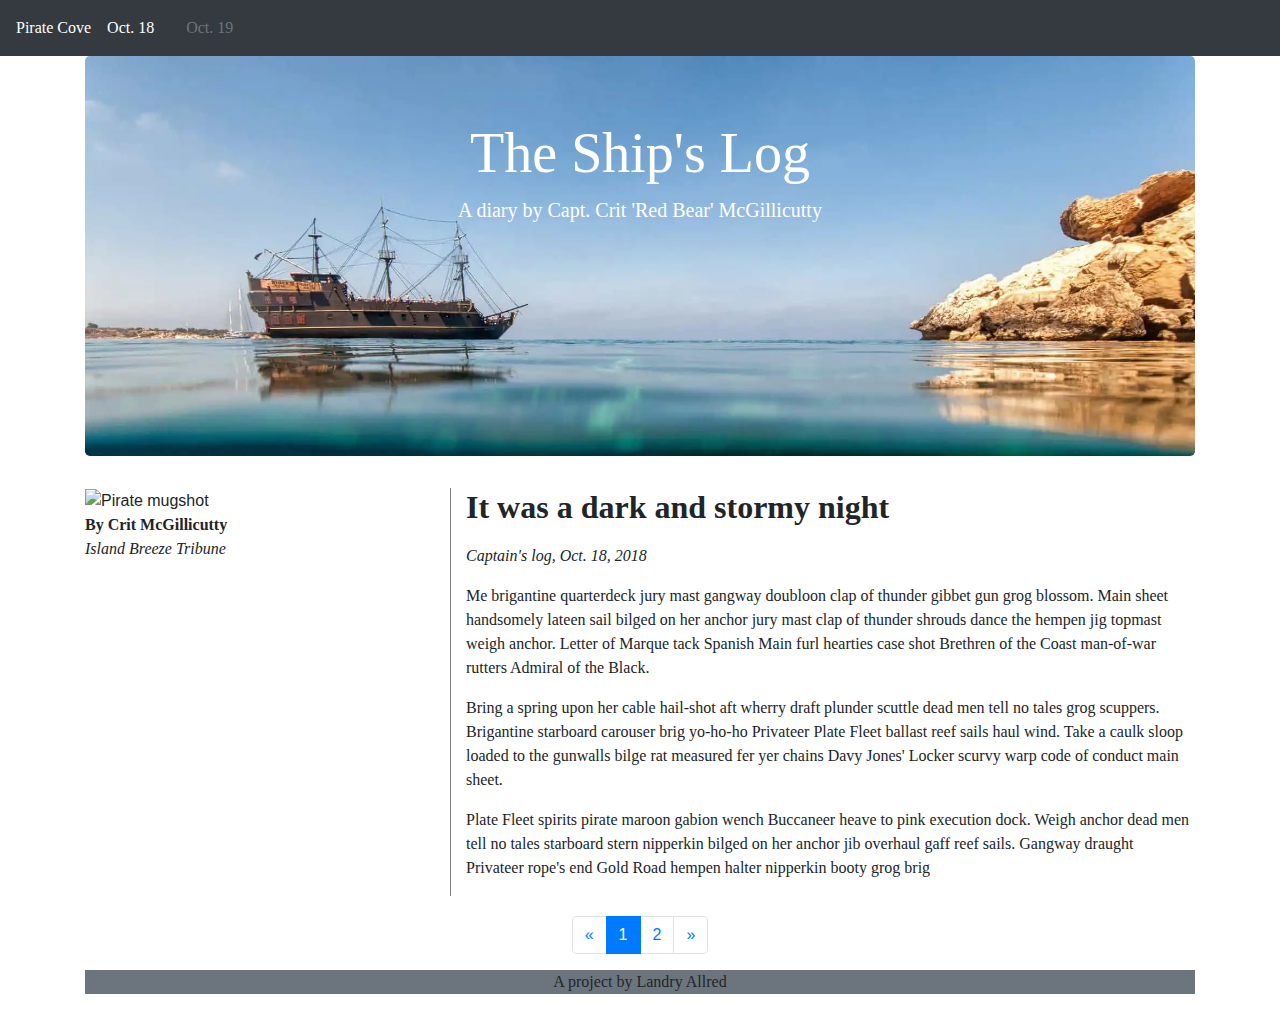
==== commit 44053e3b: "adjustments" ====
--- a/docs/index.html
+++ b/docs/index.html
@@ -29,7 +29,7 @@
       <div class="container">
         <div class="row">
           <div class="col-sm-4 lg-6">
-            <img src="../img/pirate.jpg" class="img-fluid" alt="Responsive image">
+            <img src="../img/pirate.jpg" class="img-fluid" alt="Pirate mugshot">
             <p class="byline font-weight-bold">By Crit McGillicutty</p>
             <p class="publisher font-italic">Island Breeze Tribune</p>
           </div>
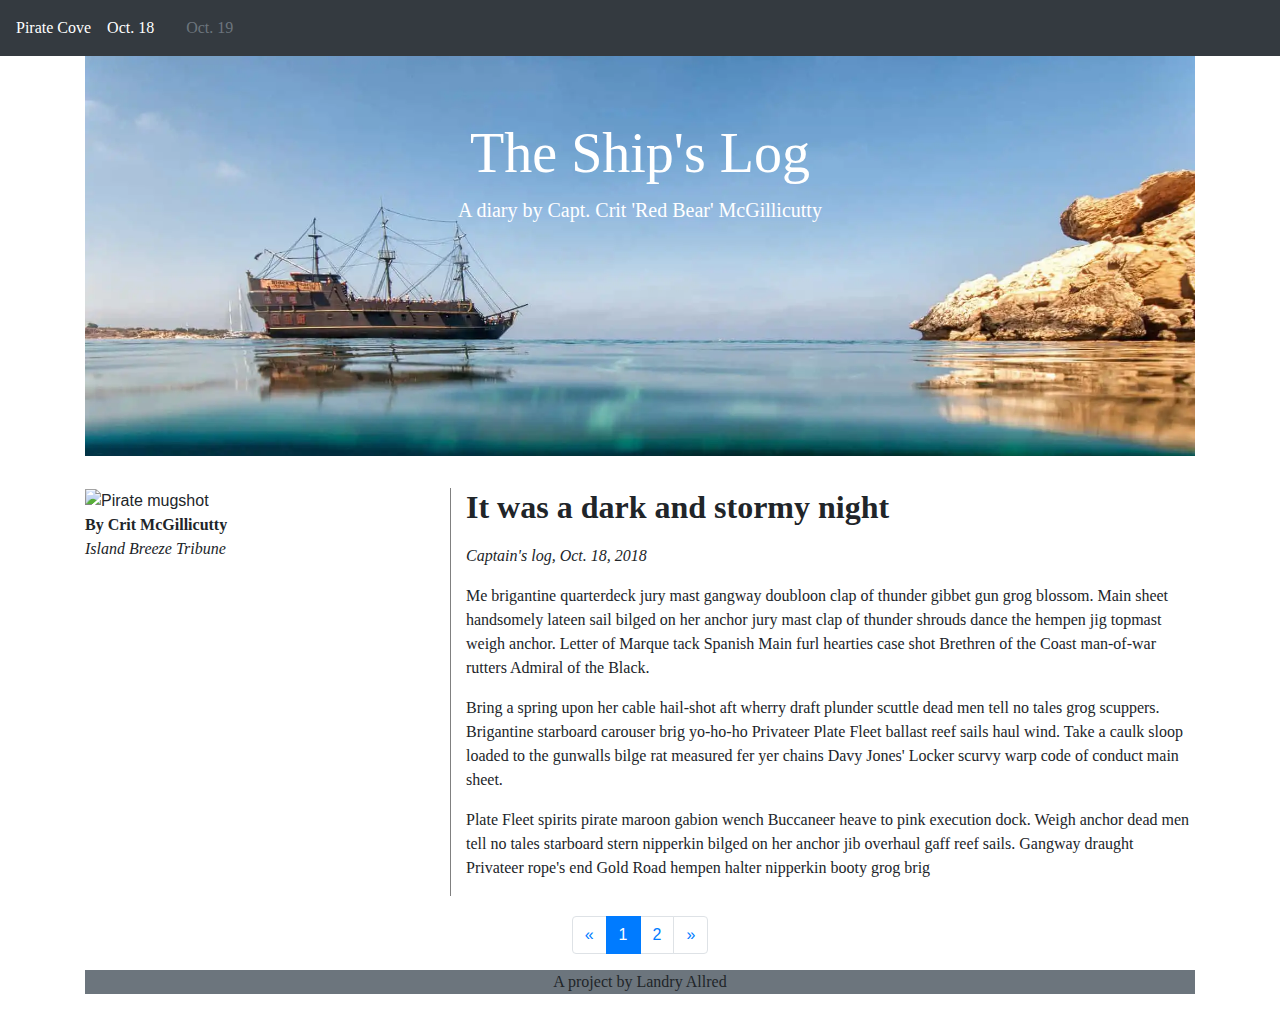
==== commit 2d93b3e1: "updated stuff" ====
--- a/docs/index.html
+++ b/docs/index.html
@@ -20,20 +20,23 @@
     </nav>
     <section>
       <div class="container">
-        <div class="jumbotron">
-          <h1 class="display-4 text-center">The Ship's Log</h1>
-          <p class="lead text-center">A diary by Capt. Crit 'Red Bear' McGillicutty</p>
+        <div class="jumbotron jumbotron-fluid">
+          <div class="container">
+            <h1 class="display-4 text-center">The Ship's Log</h1>
+            <p class="lead text-center">A diary by Capt. Crit 'Red Bear' McGillicutty</p>
+          </div>
+        </div>
       </div>
     </section>
     <section>
       <div class="container">
         <div class="row">
-          <div class="col-sm-4 lg-6">
+          <div class="col-sm-4 lg-2">
             <img src="../img/pirate.jpg" class="img-fluid" alt="Pirate mugshot">
             <p class="byline font-weight-bold">By Crit McGillicutty</p>
             <p class="publisher font-italic">Island Breeze Tribune</p>
           </div>
-          <div class="col-sm-8 lg-6">
+          <div class="col-sm-8 lg-10">
             <h2 class="font-weight-bold">It was a dark and stormy night</h2>
               <h7><p class="diary font-italic">Captain's log, Oct. 18, 2018</p></h7>
                 <story>
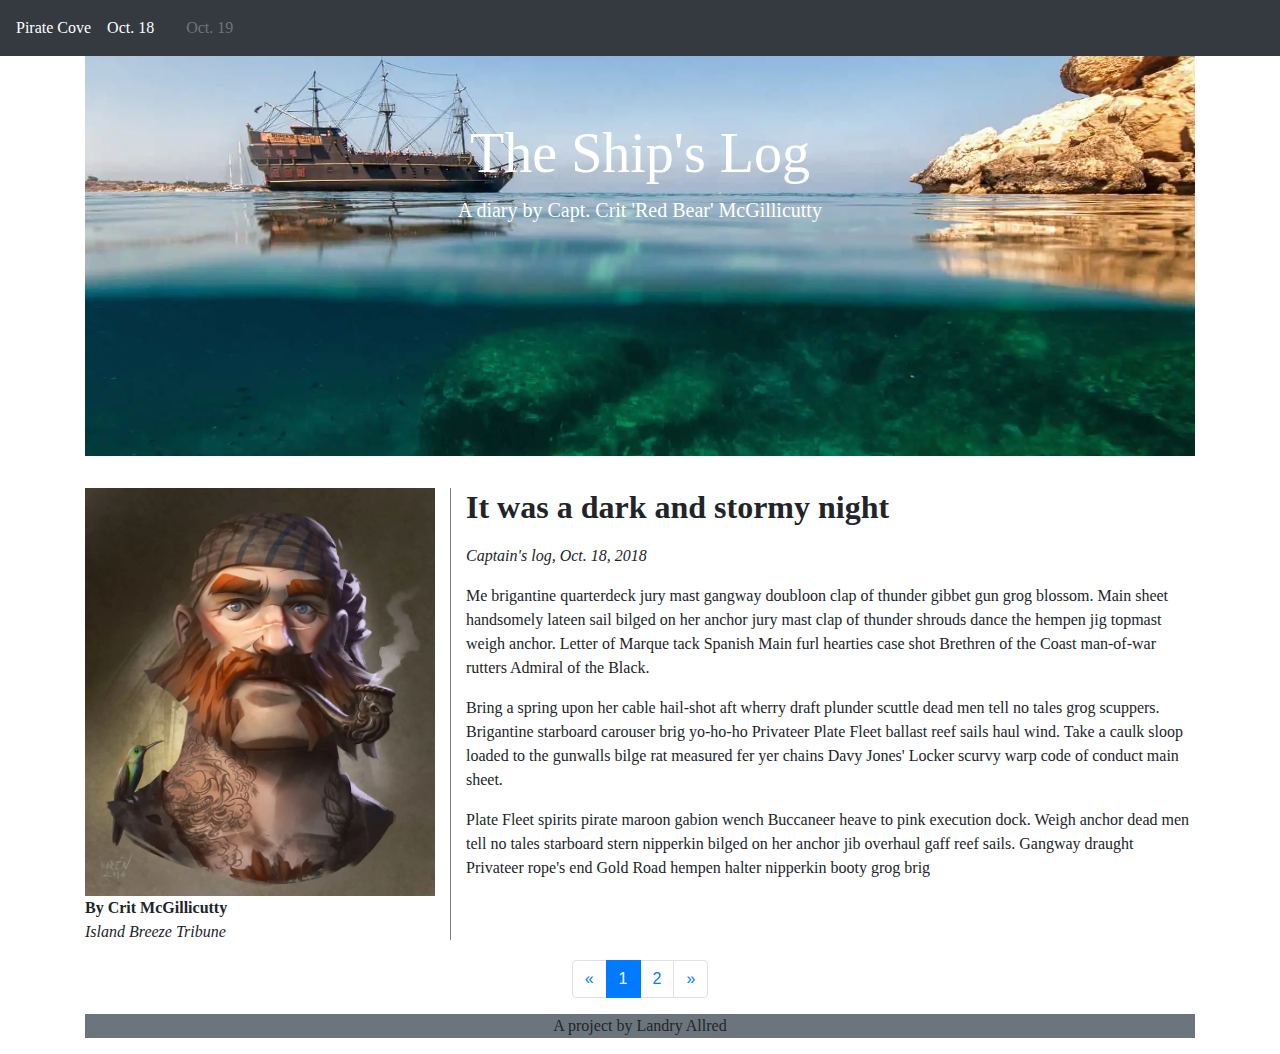
==== commit 94524a2c: "final changes hopefully" ====
--- a/docs/index.html
+++ b/docs/index.html
@@ -32,7 +32,7 @@
       <div class="container">
         <div class="row">
           <div class="col-sm-4 lg-2">
-            <img src="../img/pirate.jpg" class="img-fluid" alt="Pirate mugshot">
+            <img src="img/pirate.jpg" class="img-fluid" alt="Pirate mugshot">
             <p class="byline font-weight-bold">By Crit McGillicutty</p>
             <p class="publisher font-italic">Island Breeze Tribune</p>
           </div>
--- a/docs/css/styles.css
+++ b/docs/css/styles.css
@@ -1,9 +1,7 @@
-.navbar{font-family:Blippo}.navbar .nav-link:hover{text-decoration:underline}.navbar .nav-link:active{font-weight:700}.jumbotron{background:#fff url(../img/pirate-ship.jpg) no-repeat 100% 0;background-size:cover;height:400px}.jumbotron .display-4{color:#fff;font-family:Chalkduster}.jumbotron .lead{font-family:Blippo;color:#fff}.byline{margin-bottom:0;padding-bottom:0}.byline,.publisher{font-family:Blippo}.font-weight-bold{font-family:Chalkduster}h2{padding-bottom:10px}.diary,.page-footer,story{font-family:Blippo}.col-sm-8{border-left:1px solid grey;margin-bottom:20px}
-
 /*!
  * Bootstrap v4.4.1 (https://getbootstrap.com/)
  * Copyright 2011-2019 The Bootstrap Authors
  * Copyright 2011-2019 Twitter, Inc.
  * Licensed under MIT (https://github.com/twbs/bootstrap/blob/master/LICENSE)
- */:root{--blue:#007bff;--indigo:#6610f2;--purple:#6f42c1;--pink:#e83e8c;--red:#dc3545;--orange:#fd7e14;--yellow:#ffc107;--green:#28a745;--teal:#20c997;--cyan:#17a2b8;--white:#fff;--gray:#6c757d;--gray-dark:#343a40;--primary:#007bff;--secondary:#6c757d;--success:#28a745;--info:#17a2b8;--warning:#ffc107;--danger:#dc3545;--light:#f8f9fa;--dark:#343a40;--breakpoint-xs:0;--breakpoint-sm:576px;--breakpoint-md:768px;--breakpoint-lg:992px;--breakpoint-xl:1200px;--font-family-sans-serif:-apple-system,BlinkMacSystemFont,"Segoe UI",Roboto,"Helvetica Neue",Arial,"Noto Sans",sans-serif,"Apple Color Emoji","Segoe UI Emoji","Segoe UI Symbol","Noto Color Emoji";--font-family-monospace:SFMono-Regular,Menlo,Monaco,Consolas,"Liberation Mono","Courier New",monospace}*,:after,:before{box-sizing:border-box}html{font-family:sans-serif;line-height:1.15;-webkit-text-size-adjust:100%;-webkit-tap-highlight-color:rgba(0,0,0,0)}article,aside,figcaption,figure,footer,header,hgroup,main,nav,section{display:block}body{margin:0;font-family:-apple-system,BlinkMacSystemFont,Segoe UI,Roboto,Helvetica Neue,Arial,Noto Sans,sans-serif,Apple Color Emoji,Segoe UI Emoji,Segoe UI Symbol,Noto Color Emoji;font-size:1rem;font-weight:400;line-height:1.5;color:#212529;text-align:left;background-color:#fff}[tabindex="-1"]:focus:not(:focus-visible){outline:0!important}hr{box-sizing:content-box;height:0;overflow:visible}h1,h2,h3,h4,h5,h6{margin-top:0;margin-bottom:.5rem}p{margin-top:0;margin-bottom:1rem}abbr[data-original-title],abbr[title]{text-decoration:underline;-webkit-text-decoration:underline dotted;-moz-text-decoration:underline dotted;text-decoration:underline dotted;cursor:help;border-bottom:0;-webkit-text-decoration-skip-ink:none;text-decoration-skip-ink:none}address{font-style:normal;line-height:inherit}address,dl,ol,ul{margin-bottom:1rem}dl,ol,ul{margin-top:0}ol ol,ol ul,ul ol,ul ul{margin-bottom:0}dt{font-weight:700}dd{margin-bottom:.5rem;margin-left:0}blockquote{margin:0 0 1rem}b,strong{font-weight:bolder}small{font-size:80%}sub,sup{position:relative;font-size:75%;line-height:0;vertical-align:baseline}sub{bottom:-.25em}sup{top:-.5em}a{color:#007bff;text-decoration:none;background-color:transparent}a:hover{color:#0056b3;text-decoration:underline}a:not([href]),a:not([href]):hover{color:inherit;text-decoration:none}code,kbd,pre,samp{font-family:SFMono-Regular,Menlo,Monaco,Consolas,Liberation Mono,Courier New,monospace;font-size:1em}pre{margin-top:0;margin-bottom:1rem;overflow:auto}figure{margin:0 0 1rem}img{border-style:none}img,svg{vertical-align:middle}svg{overflow:hidden}table{border-collapse:collapse}caption{padding-top:.75rem;padding-bottom:.75rem;color:#6c757d;text-align:left;caption-side:bottom}th{text-align:inherit}label{display:inline-block;margin-bottom:.5rem}button{border-radius:0}button:focus{outline:1px dotted;outline:5px auto -webkit-focus-ring-color}button,input,optgroup,select,textarea{margin:0;font-family:inherit;font-size:inherit;line-height:inherit}button,input{overflow:visible}button,select{text-transform:none}select{word-wrap:normal}[type=button],[type=reset],[type=submit],button{-webkit-appearance:button}[type=button]:not(:disabled),[type=reset]:not(:disabled),[type=submit]:not(:disabled),button:not(:disabled){cursor:pointer}[type=button]::-moz-focus-inner,[type=reset]::-moz-focus-inner,[type=submit]::-moz-focus-inner,button::-moz-focus-inner{padding:0;border-style:none}input[type=checkbox],input[type=radio]{box-sizing:border-box;padding:0}input[type=date],input[type=datetime-local],input[type=month],input[type=time]{-webkit-appearance:listbox}textarea{overflow:auto;resize:vertical}fieldset{min-width:0;padding:0;margin:0;border:0}legend{display:block;width:100%;max-width:100%;padding:0;margin-bottom:.5rem;font-size:1.5rem;line-height:inherit;color:inherit;white-space:normal}progress{vertical-align:baseline}[type=number]::-webkit-inner-spin-button,[type=number]::-webkit-outer-spin-button{height:auto}[type=search]{outline-offset:-2px;-webkit-appearance:none}[type=search]::-webkit-search-decoration{-webkit-appearance:none}::-webkit-file-upload-button{font:inherit;-webkit-appearance:button}output{display:inline-block}summary{display:list-item;cursor:pointer}template{display:none}[hidden]{display:none!important}.h1,.h2,.h3,.h4,.h5,.h6,h1,h2,h3,h4,h5,h6{margin-bottom:.5rem;font-weight:500;line-height:1.2}.h1,h1{font-size:2.5rem}.h2,h2{font-size:2rem}.h3,h3{font-size:1.75rem}.h4,h4{font-size:1.5rem}.h5,h5{font-size:1.25rem}.h6,h6{font-size:1rem}.lead{font-size:1.25rem;font-weight:300}.display-1{font-size:6rem}.display-1,.display-2{font-weight:300;line-height:1.2}.display-2{font-size:5.5rem}.display-3{font-size:4.5rem}.display-3,.display-4{font-weight:300;line-height:1.2}.display-4{font-size:3.5rem}hr{margin-top:1rem;margin-bottom:1rem;border:0;border-top:1px solid rgba(0,0,0,.1)}.small,small{font-size:80%;font-weight:400}.mark,mark{padding:.2em;background-color:#fcf8e3}.list-inline,.list-unstyled{padding-left:0;list-style:none}.list-inline-item{display:inline-block}.list-inline-item:not(:last-child){margin-right:.5rem}.initialism{font-size:90%;text-transform:uppercase}.blockquote{margin-bottom:1rem;font-size:1.25rem}.blockquote-footer{display:block;font-size:80%;color:#6c757d}.blockquote-footer:before{content:"\2014\00A0"}.img-fluid,.img-thumbnail{max-width:100%;height:auto}.img-thumbnail{padding:.25rem;background-color:#fff;border:1px solid #dee2e6;border-radius:.25rem}.figure{display:inline-block}.figure-img{margin-bottom:.5rem;line-height:1}.figure-caption{font-size:90%;color:#6c757d}code{font-size:87.5%;color:#e83e8c;word-wrap:break-word}a>code{color:inherit}kbd{padding:.2rem .4rem;font-size:87.5%;color:#fff;background-color:#212529;border-radius:.2rem}kbd kbd{padding:0;font-size:100%;font-weight:700}pre{display:block;font-size:87.5%;color:#212529}pre code{font-size:inherit;color:inherit;word-break:normal}.pre-scrollable{max-height:340px;overflow-y:scroll}.container{width:100%;padding-right:15px;padding-left:15px;margin-right:auto;margin-left:auto}@media (min-width:576px){.container{max-width:540px}}@media (min-width:768px){.container{max-width:720px}}@media (min-width:992px){.container{max-width:960px}}@media (min-width:1200px){.container{max-width:1140px}}.container-fluid,.container-lg,.container-md,.container-sm,.container-xl{width:100%;padding-right:15px;padding-left:15px;margin-right:auto;margin-left:auto}@media (min-width:576px){.container,.container-sm{max-width:540px}}@media (min-width:768px){.container,.container-md,.container-sm{max-width:720px}}@media (min-width:992px){.container,.container-lg,.container-md,.container-sm{max-width:960px}}@media (min-width:1200px){.container,.container-lg,.container-md,.container-sm,.container-xl{max-width:1140px}}.row{display:-webkit-flex;display:-ms-flexbox;display:flex;-webkit-flex-wrap:wrap;-ms-flex-wrap:wrap;flex-wrap:wrap;margin-right:-15px;margin-left:-15px}.no-gutters{margin-right:0;margin-left:0}.no-gutters>.col,.no-gutters>[class*=col-]{padding-right:0;padding-left:0}.col,.col-1,.col-2,.col-3,.col-4,.col-5,.col-6,.col-7,.col-8,.col-9,.col-10,.col-11,.col-12,.col-auto,.col-lg,.col-lg-1,.col-lg-2,.col-lg-3,.col-lg-4,.col-lg-5,.col-lg-6,.col-lg-7,.col-lg-8,.col-lg-9,.col-lg-10,.col-lg-11,.col-lg-12,.col-lg-auto,.col-md,.col-md-1,.col-md-2,.col-md-3,.col-md-4,.col-md-5,.col-md-6,.col-md-7,.col-md-8,.col-md-9,.col-md-10,.col-md-11,.col-md-12,.col-md-auto,.col-sm,.col-sm-1,.col-sm-2,.col-sm-3,.col-sm-4,.col-sm-5,.col-sm-6,.col-sm-7,.col-sm-8,.col-sm-9,.col-sm-10,.col-sm-11,.col-sm-12,.col-sm-auto,.col-xl,.col-xl-1,.col-xl-2,.col-xl-3,.col-xl-4,.col-xl-5,.col-xl-6,.col-xl-7,.col-xl-8,.col-xl-9,.col-xl-10,.col-xl-11,.col-xl-12,.col-xl-auto{position:relative;width:100%;padding-right:15px;padding-left:15px}.col{-webkit-flex-basis:0;-ms-flex-preferred-size:0;flex-basis:0;-webkit-flex-grow:1;-ms-flex-positive:1;flex-grow:1;max-width:100%}.row-cols-1>*{-webkit-flex:0 0 100%;-ms-flex:0 0 100%;flex:0 0 100%;max-width:100%}.row-cols-2>*{-webkit-flex:0 0 50%;-ms-flex:0 0 50%;flex:0 0 50%;max-width:50%}.row-cols-3>*{-webkit-flex:0 0 33.33333%;-ms-flex:0 0 33.33333%;flex:0 0 33.33333%;max-width:33.33333%}.row-cols-4>*{-webkit-flex:0 0 25%;-ms-flex:0 0 25%;flex:0 0 25%;max-width:25%}.row-cols-5>*{-webkit-flex:0 0 20%;-ms-flex:0 0 20%;flex:0 0 20%;max-width:20%}.row-cols-6>*{-webkit-flex:0 0 16.66667%;-ms-flex:0 0 16.66667%;flex:0 0 16.66667%;max-width:16.66667%}.col-auto{-webkit-flex:0 0 auto;-ms-flex:0 0 auto;flex:0 0 auto;width:auto;max-width:100%}.col-1{-webkit-flex:0 0 8.33333%;-ms-flex:0 0 8.33333%;flex:0 0 8.33333%;max-width:8.33333%}.col-2{-webkit-flex:0 0 16.66667%;-ms-flex:0 0 16.66667%;flex:0 0 16.66667%;max-width:16.66667%}.col-3{-webkit-flex:0 0 25%;-ms-flex:0 0 25%;flex:0 0 25%;max-width:25%}.col-4{-webkit-flex:0 0 33.33333%;-ms-flex:0 0 33.33333%;flex:0 0 33.33333%;max-width:33.33333%}.col-5{-webkit-flex:0 0 41.66667%;-ms-flex:0 0 41.66667%;flex:0 0 41.66667%;max-width:41.66667%}.col-6{-webkit-flex:0 0 50%;-ms-flex:0 0 50%;flex:0 0 50%;max-width:50%}.col-7{-webkit-flex:0 0 58.33333%;-ms-flex:0 0 58.33333%;flex:0 0 58.33333%;max-width:58.33333%}.col-8{-webkit-flex:0 0 66.66667%;-ms-flex:0 0 66.66667%;flex:0 0 66.66667%;max-width:66.66667%}.col-9{-webkit-flex:0 0 75%;-ms-flex:0 0 75%;flex:0 0 75%;max-width:75%}.col-10{-webkit-flex:0 0 83.33333%;-ms-flex:0 0 83.33333%;flex:0 0 83.33333%;max-width:83.33333%}.col-11{-webkit-flex:0 0 91.66667%;-ms-flex:0 0 91.66667%;flex:0 0 91.66667%;max-width:91.66667%}.col-12{-webkit-flex:0 0 100%;-ms-flex:0 0 100%;flex:0 0 100%;max-width:100%}.order-first{-webkit-order:-1;-ms-flex-order:-1;order:-1}.order-last{-webkit-order:13;-ms-flex-order:13;order:13}.order-0{-webkit-order:0;-ms-flex-order:0;order:0}.order-1{-webkit-order:1;-ms-flex-order:1;order:1}.order-2{-webkit-order:2;-ms-flex-order:2;order:2}.order-3{-webkit-order:3;-ms-flex-order:3;order:3}.order-4{-webkit-order:4;-ms-flex-order:4;order:4}.order-5{-webkit-order:5;-ms-flex-order:5;order:5}.order-6{-webkit-order:6;-ms-flex-order:6;order:6}.order-7{-webkit-order:7;-ms-flex-order:7;order:7}.order-8{-webkit-order:8;-ms-flex-order:8;order:8}.order-9{-webkit-order:9;-ms-flex-order:9;order:9}.order-10{-webkit-order:10;-ms-flex-order:10;order:10}.order-11{-webkit-order:11;-ms-flex-order:11;order:11}.order-12{-webkit-order:12;-ms-flex-order:12;order:12}.offset-1{margin-left:8.33333%}.offset-2{margin-left:16.66667%}.offset-3{margin-left:25%}.offset-4{margin-left:33.33333%}.offset-5{margin-left:41.66667%}.offset-6{margin-left:50%}.offset-7{margin-left:58.33333%}.offset-8{margin-left:66.66667%}.offset-9{margin-left:75%}.offset-10{margin-left:83.33333%}.offset-11{margin-left:91.66667%}@media (min-width:576px){.col-sm{-webkit-flex-basis:0;-ms-flex-preferred-size:0;flex-basis:0;-webkit-flex-grow:1;-ms-flex-positive:1;flex-grow:1;max-width:100%}.row-cols-sm-1>*{-webkit-flex:0 0 100%;-ms-flex:0 0 100%;flex:0 0 100%;max-width:100%}.row-cols-sm-2>*{-webkit-flex:0 0 50%;-ms-flex:0 0 50%;flex:0 0 50%;max-width:50%}.row-cols-sm-3>*{-webkit-flex:0 0 33.33333%;-ms-flex:0 0 33.33333%;flex:0 0 33.33333%;max-width:33.33333%}.row-cols-sm-4>*{-webkit-flex:0 0 25%;-ms-flex:0 0 25%;flex:0 0 25%;max-width:25%}.row-cols-sm-5>*{-webkit-flex:0 0 20%;-ms-flex:0 0 20%;flex:0 0 20%;max-width:20%}.row-cols-sm-6>*{-webkit-flex:0 0 16.66667%;-ms-flex:0 0 16.66667%;flex:0 0 16.66667%;max-width:16.66667%}.col-sm-auto{-webkit-flex:0 0 auto;-ms-flex:0 0 auto;flex:0 0 auto;width:auto;max-width:100%}.col-sm-1{-webkit-flex:0 0 8.33333%;-ms-flex:0 0 8.33333%;flex:0 0 8.33333%;max-width:8.33333%}.col-sm-2{-webkit-flex:0 0 16.66667%;-ms-flex:0 0 16.66667%;flex:0 0 16.66667%;max-width:16.66667%}.col-sm-3{-webkit-flex:0 0 25%;-ms-flex:0 0 25%;flex:0 0 25%;max-width:25%}.col-sm-4{-webkit-flex:0 0 33.33333%;-ms-flex:0 0 33.33333%;flex:0 0 33.33333%;max-width:33.33333%}.col-sm-5{-webkit-flex:0 0 41.66667%;-ms-flex:0 0 41.66667%;flex:0 0 41.66667%;max-width:41.66667%}.col-sm-6{-webkit-flex:0 0 50%;-ms-flex:0 0 50%;flex:0 0 50%;max-width:50%}.col-sm-7{-webkit-flex:0 0 58.33333%;-ms-flex:0 0 58.33333%;flex:0 0 58.33333%;max-width:58.33333%}.col-sm-8{-webkit-flex:0 0 66.66667%;-ms-flex:0 0 66.66667%;flex:0 0 66.66667%;max-width:66.66667%}.col-sm-9{-webkit-flex:0 0 75%;-ms-flex:0 0 75%;flex:0 0 75%;max-width:75%}.col-sm-10{-webkit-flex:0 0 83.33333%;-ms-flex:0 0 83.33333%;flex:0 0 83.33333%;max-width:83.33333%}.col-sm-11{-webkit-flex:0 0 91.66667%;-ms-flex:0 0 91.66667%;flex:0 0 91.66667%;max-width:91.66667%}.col-sm-12{-webkit-flex:0 0 100%;-ms-flex:0 0 100%;flex:0 0 100%;max-width:100%}.order-sm-first{-webkit-order:-1;-ms-flex-order:-1;order:-1}.order-sm-last{-webkit-order:13;-ms-flex-order:13;order:13}.order-sm-0{-webkit-order:0;-ms-flex-order:0;order:0}.order-sm-1{-webkit-order:1;-ms-flex-order:1;order:1}.order-sm-2{-webkit-order:2;-ms-flex-order:2;order:2}.order-sm-3{-webkit-order:3;-ms-flex-order:3;order:3}.order-sm-4{-webkit-order:4;-ms-flex-order:4;order:4}.order-sm-5{-webkit-order:5;-ms-flex-order:5;order:5}.order-sm-6{-webkit-order:6;-ms-flex-order:6;order:6}.order-sm-7{-webkit-order:7;-ms-flex-order:7;order:7}.order-sm-8{-webkit-order:8;-ms-flex-order:8;order:8}.order-sm-9{-webkit-order:9;-ms-flex-order:9;order:9}.order-sm-10{-webkit-order:10;-ms-flex-order:10;order:10}.order-sm-11{-webkit-order:11;-ms-flex-order:11;order:11}.order-sm-12{-webkit-order:12;-ms-flex-order:12;order:12}.offset-sm-0{margin-left:0}.offset-sm-1{margin-left:8.33333%}.offset-sm-2{margin-left:16.66667%}.offset-sm-3{margin-left:25%}.offset-sm-4{margin-left:33.33333%}.offset-sm-5{margin-left:41.66667%}.offset-sm-6{margin-left:50%}.offset-sm-7{margin-left:58.33333%}.offset-sm-8{margin-left:66.66667%}.offset-sm-9{margin-left:75%}.offset-sm-10{margin-left:83.33333%}.offset-sm-11{margin-left:91.66667%}}@media (min-width:768px){.col-md{-webkit-flex-basis:0;-ms-flex-preferred-size:0;flex-basis:0;-webkit-flex-grow:1;-ms-flex-positive:1;flex-grow:1;max-width:100%}.row-cols-md-1>*{-webkit-flex:0 0 100%;-ms-flex:0 0 100%;flex:0 0 100%;max-width:100%}.row-cols-md-2>*{-webkit-flex:0 0 50%;-ms-flex:0 0 50%;flex:0 0 50%;max-width:50%}.row-cols-md-3>*{-webkit-flex:0 0 33.33333%;-ms-flex:0 0 33.33333%;flex:0 0 33.33333%;max-width:33.33333%}.row-cols-md-4>*{-webkit-flex:0 0 25%;-ms-flex:0 0 25%;flex:0 0 25%;max-width:25%}.row-cols-md-5>*{-webkit-flex:0 0 20%;-ms-flex:0 0 20%;flex:0 0 20%;max-width:20%}.row-cols-md-6>*{-webkit-flex:0 0 16.66667%;-ms-flex:0 0 16.66667%;flex:0 0 16.66667%;max-width:16.66667%}.col-md-auto{-webkit-flex:0 0 auto;-ms-flex:0 0 auto;flex:0 0 auto;width:auto;max-width:100%}.col-md-1{-webkit-flex:0 0 8.33333%;-ms-flex:0 0 8.33333%;flex:0 0 8.33333%;max-width:8.33333%}.col-md-2{-webkit-flex:0 0 16.66667%;-ms-flex:0 0 16.66667%;flex:0 0 16.66667%;max-width:16.66667%}.col-md-3{-webkit-flex:0 0 25%;-ms-flex:0 0 25%;flex:0 0 25%;max-width:25%}.col-md-4{-webkit-flex:0 0 33.33333%;-ms-flex:0 0 33.33333%;flex:0 0 33.33333%;max-width:33.33333%}.col-md-5{-webkit-flex:0 0 41.66667%;-ms-flex:0 0 41.66667%;flex:0 0 41.66667%;max-width:41.66667%}.col-md-6{-webkit-flex:0 0 50%;-ms-flex:0 0 50%;flex:0 0 50%;max-width:50%}.col-md-7{-webkit-flex:0 0 58.33333%;-ms-flex:0 0 58.33333%;flex:0 0 58.33333%;max-width:58.33333%}.col-md-8{-webkit-flex:0 0 66.66667%;-ms-flex:0 0 66.66667%;flex:0 0 66.66667%;max-width:66.66667%}.col-md-9{-webkit-flex:0 0 75%;-ms-flex:0 0 75%;flex:0 0 75%;max-width:75%}.col-md-10{-webkit-flex:0 0 83.33333%;-ms-flex:0 0 83.33333%;flex:0 0 83.33333%;max-width:83.33333%}.col-md-11{-webkit-flex:0 0 91.66667%;-ms-flex:0 0 91.66667%;flex:0 0 91.66667%;max-width:91.66667%}.col-md-12{-webkit-flex:0 0 100%;-ms-flex:0 0 100%;flex:0 0 100%;max-width:100%}.order-md-first{-webkit-order:-1;-ms-flex-order:-1;order:-1}.order-md-last{-webkit-order:13;-ms-flex-order:13;order:13}.order-md-0{-webkit-order:0;-ms-flex-order:0;order:0}.order-md-1{-webkit-order:1;-ms-flex-order:1;order:1}.order-md-2{-webkit-order:2;-ms-flex-order:2;order:2}.order-md-3{-webkit-order:3;-ms-flex-order:3;order:3}.order-md-4{-webkit-order:4;-ms-flex-order:4;order:4}.order-md-5{-webkit-order:5;-ms-flex-order:5;order:5}.order-md-6{-webkit-order:6;-ms-flex-order:6;order:6}.order-md-7{-webkit-order:7;-ms-flex-order:7;order:7}.order-md-8{-webkit-order:8;-ms-flex-order:8;order:8}.order-md-9{-webkit-order:9;-ms-flex-order:9;order:9}.order-md-10{-webkit-order:10;-ms-flex-order:10;order:10}.order-md-11{-webkit-order:11;-ms-flex-order:11;order:11}.order-md-12{-webkit-order:12;-ms-flex-order:12;order:12}.offset-md-0{margin-left:0}.offset-md-1{margin-left:8.33333%}.offset-md-2{margin-left:16.66667%}.offset-md-3{margin-left:25%}.offset-md-4{margin-left:33.33333%}.offset-md-5{margin-left:41.66667%}.offset-md-6{margin-left:50%}.offset-md-7{margin-left:58.33333%}.offset-md-8{margin-left:66.66667%}.offset-md-9{margin-left:75%}.offset-md-10{margin-left:83.33333%}.offset-md-11{margin-left:91.66667%}}@media (min-width:992px){.col-lg{-webkit-flex-basis:0;-ms-flex-preferred-size:0;flex-basis:0;-webkit-flex-grow:1;-ms-flex-positive:1;flex-grow:1;max-width:100%}.row-cols-lg-1>*{-webkit-flex:0 0 100%;-ms-flex:0 0 100%;flex:0 0 100%;max-width:100%}.row-cols-lg-2>*{-webkit-flex:0 0 50%;-ms-flex:0 0 50%;flex:0 0 50%;max-width:50%}.row-cols-lg-3>*{-webkit-flex:0 0 33.33333%;-ms-flex:0 0 33.33333%;flex:0 0 33.33333%;max-width:33.33333%}.row-cols-lg-4>*{-webkit-flex:0 0 25%;-ms-flex:0 0 25%;flex:0 0 25%;max-width:25%}.row-cols-lg-5>*{-webkit-flex:0 0 20%;-ms-flex:0 0 20%;flex:0 0 20%;max-width:20%}.row-cols-lg-6>*{-webkit-flex:0 0 16.66667%;-ms-flex:0 0 16.66667%;flex:0 0 16.66667%;max-width:16.66667%}.col-lg-auto{-webkit-flex:0 0 auto;-ms-flex:0 0 auto;flex:0 0 auto;width:auto;max-width:100%}.col-lg-1{-webkit-flex:0 0 8.33333%;-ms-flex:0 0 8.33333%;flex:0 0 8.33333%;max-width:8.33333%}.col-lg-2{-webkit-flex:0 0 16.66667%;-ms-flex:0 0 16.66667%;flex:0 0 16.66667%;max-width:16.66667%}.col-lg-3{-webkit-flex:0 0 25%;-ms-flex:0 0 25%;flex:0 0 25%;max-width:25%}.col-lg-4{-webkit-flex:0 0 33.33333%;-ms-flex:0 0 33.33333%;flex:0 0 33.33333%;max-width:33.33333%}.col-lg-5{-webkit-flex:0 0 41.66667%;-ms-flex:0 0 41.66667%;flex:0 0 41.66667%;max-width:41.66667%}.col-lg-6{-webkit-flex:0 0 50%;-ms-flex:0 0 50%;flex:0 0 50%;max-width:50%}.col-lg-7{-webkit-flex:0 0 58.33333%;-ms-flex:0 0 58.33333%;flex:0 0 58.33333%;max-width:58.33333%}.col-lg-8{-webkit-flex:0 0 66.66667%;-ms-flex:0 0 66.66667%;flex:0 0 66.66667%;max-width:66.66667%}.col-lg-9{-webkit-flex:0 0 75%;-ms-flex:0 0 75%;flex:0 0 75%;max-width:75%}.col-lg-10{-webkit-flex:0 0 83.33333%;-ms-flex:0 0 83.33333%;flex:0 0 83.33333%;max-width:83.33333%}.col-lg-11{-webkit-flex:0 0 91.66667%;-ms-flex:0 0 91.66667%;flex:0 0 91.66667%;max-width:91.66667%}.col-lg-12{-webkit-flex:0 0 100%;-ms-flex:0 0 100%;flex:0 0 100%;max-width:100%}.order-lg-first{-webkit-order:-1;-ms-flex-order:-1;order:-1}.order-lg-last{-webkit-order:13;-ms-flex-order:13;order:13}.order-lg-0{-webkit-order:0;-ms-flex-order:0;order:0}.order-lg-1{-webkit-order:1;-ms-flex-order:1;order:1}.order-lg-2{-webkit-order:2;-ms-flex-order:2;order:2}.order-lg-3{-webkit-order:3;-ms-flex-order:3;order:3}.order-lg-4{-webkit-order:4;-ms-flex-order:4;order:4}.order-lg-5{-webkit-order:5;-ms-flex-order:5;order:5}.order-lg-6{-webkit-order:6;-ms-flex-order:6;order:6}.order-lg-7{-webkit-order:7;-ms-flex-order:7;order:7}.order-lg-8{-webkit-order:8;-ms-flex-order:8;order:8}.order-lg-9{-webkit-order:9;-ms-flex-order:9;order:9}.order-lg-10{-webkit-order:10;-ms-flex-order:10;order:10}.order-lg-11{-webkit-order:11;-ms-flex-order:11;order:11}.order-lg-12{-webkit-order:12;-ms-flex-order:12;order:12}.offset-lg-0{margin-left:0}.offset-lg-1{margin-left:8.33333%}.offset-lg-2{margin-left:16.66667%}.offset-lg-3{margin-left:25%}.offset-lg-4{margin-left:33.33333%}.offset-lg-5{margin-left:41.66667%}.offset-lg-6{margin-left:50%}.offset-lg-7{margin-left:58.33333%}.offset-lg-8{margin-left:66.66667%}.offset-lg-9{margin-left:75%}.offset-lg-10{margin-left:83.33333%}.offset-lg-11{margin-left:91.66667%}}@media (min-width:1200px){.col-xl{-webkit-flex-basis:0;-ms-flex-preferred-size:0;flex-basis:0;-webkit-flex-grow:1;-ms-flex-positive:1;flex-grow:1;max-width:100%}.row-cols-xl-1>*{-webkit-flex:0 0 100%;-ms-flex:0 0 100%;flex:0 0 100%;max-width:100%}.row-cols-xl-2>*{-webkit-flex:0 0 50%;-ms-flex:0 0 50%;flex:0 0 50%;max-width:50%}.row-cols-xl-3>*{-webkit-flex:0 0 33.33333%;-ms-flex:0 0 33.33333%;flex:0 0 33.33333%;max-width:33.33333%}.row-cols-xl-4>*{-webkit-flex:0 0 25%;-ms-flex:0 0 25%;flex:0 0 25%;max-width:25%}.row-cols-xl-5>*{-webkit-flex:0 0 20%;-ms-flex:0 0 20%;flex:0 0 20%;max-width:20%}.row-cols-xl-6>*{-webkit-flex:0 0 16.66667%;-ms-flex:0 0 16.66667%;flex:0 0 16.66667%;max-width:16.66667%}.col-xl-auto{-webkit-flex:0 0 auto;-ms-flex:0 0 auto;flex:0 0 auto;width:auto;max-width:100%}.col-xl-1{-webkit-flex:0 0 8.33333%;-ms-flex:0 0 8.33333%;flex:0 0 8.33333%;max-width:8.33333%}.col-xl-2{-webkit-flex:0 0 16.66667%;-ms-flex:0 0 16.66667%;flex:0 0 16.66667%;max-width:16.66667%}.col-xl-3{-webkit-flex:0 0 25%;-ms-flex:0 0 25%;flex:0 0 25%;max-width:25%}.col-xl-4{-webkit-flex:0 0 33.33333%;-ms-flex:0 0 33.33333%;flex:0 0 33.33333%;max-width:33.33333%}.col-xl-5{-webkit-flex:0 0 41.66667%;-ms-flex:0 0 41.66667%;flex:0 0 41.66667%;max-width:41.66667%}.col-xl-6{-webkit-flex:0 0 50%;-ms-flex:0 0 50%;flex:0 0 50%;max-width:50%}.col-xl-7{-webkit-flex:0 0 58.33333%;-ms-flex:0 0 58.33333%;flex:0 0 58.33333%;max-width:58.33333%}.col-xl-8{-webkit-flex:0 0 66.66667%;-ms-flex:0 0 66.66667%;flex:0 0 66.66667%;max-width:66.66667%}.col-xl-9{-webkit-flex:0 0 75%;-ms-flex:0 0 75%;flex:0 0 75%;max-width:75%}.col-xl-10{-webkit-flex:0 0 83.33333%;-ms-flex:0 0 83.33333%;flex:0 0 83.33333%;max-width:83.33333%}.col-xl-11{-webkit-flex:0 0 91.66667%;-ms-flex:0 0 91.66667%;flex:0 0 91.66667%;max-width:91.66667%}.col-xl-12{-webkit-flex:0 0 100%;-ms-flex:0 0 100%;flex:0 0 100%;max-width:100%}.order-xl-first{-webkit-order:-1;-ms-flex-order:-1;order:-1}.order-xl-last{-webkit-order:13;-ms-flex-order:13;order:13}.order-xl-0{-webkit-order:0;-ms-flex-order:0;order:0}.order-xl-1{-webkit-order:1;-ms-flex-order:1;order:1}.order-xl-2{-webkit-order:2;-ms-flex-order:2;order:2}.order-xl-3{-webkit-order:3;-ms-flex-order:3;order:3}.order-xl-4{-webkit-order:4;-ms-flex-order:4;order:4}.order-xl-5{-webkit-order:5;-ms-flex-order:5;order:5}.order-xl-6{-webkit-order:6;-ms-flex-order:6;order:6}.order-xl-7{-webkit-order:7;-ms-flex-order:7;order:7}.order-xl-8{-webkit-order:8;-ms-flex-order:8;order:8}.order-xl-9{-webkit-order:9;-ms-flex-order:9;order:9}.order-xl-10{-webkit-order:10;-ms-flex-order:10;order:10}.order-xl-11{-webkit-order:11;-ms-flex-order:11;order:11}.order-xl-12{-webkit-order:12;-ms-flex-order:12;order:12}.offset-xl-0{margin-left:0}.offset-xl-1{margin-left:8.33333%}.offset-xl-2{margin-left:16.66667%}.offset-xl-3{margin-left:25%}.offset-xl-4{margin-left:33.33333%}.offset-xl-5{margin-left:41.66667%}.offset-xl-6{margin-left:50%}.offset-xl-7{margin-left:58.33333%}.offset-xl-8{margin-left:66.66667%}.offset-xl-9{margin-left:75%}.offset-xl-10{margin-left:83.33333%}.offset-xl-11{margin-left:91.66667%}}.table{width:100%;margin-bottom:1rem;color:#212529}.table td,.table th{padding:.75rem;vertical-align:top;border-top:1px solid #dee2e6}.table thead th{vertical-align:bottom;border-bottom:2px solid #dee2e6}.table tbody+tbody{border-top:2px solid #dee2e6}.table-sm td,.table-sm th{padding:.3rem}.table-bordered,.table-bordered td,.table-bordered th{border:1px solid #dee2e6}.table-bordered thead td,.table-bordered thead th{border-bottom-width:2px}.table-borderless tbody+tbody,.table-borderless td,.table-borderless th,.table-borderless thead th{border:0}.table-striped tbody tr:nth-of-type(odd){background-color:rgba(0,0,0,.05)}.table-hover tbody tr:hover{color:#212529;background-color:rgba(0,0,0,.075)}.table-primary,.table-primary>td,.table-primary>th{background-color:#b8daff}.table-primary tbody+tbody,.table-primary td,.table-primary th,.table-primary thead th{border-color:#7abaff}.table-hover .table-primary:hover,.table-hover .table-primary:hover>td,.table-hover .table-primary:hover>th{background-color:#9fcdff}.table-secondary,.table-secondary>td,.table-secondary>th{background-color:#d6d8db}.table-secondary tbody+tbody,.table-secondary td,.table-secondary th,.table-secondary thead th{border-color:#b3b7bb}.table-hover .table-secondary:hover,.table-hover .table-secondary:hover>td,.table-hover .table-secondary:hover>th{background-color:#c8cbcf}.table-success,.table-success>td,.table-success>th{background-color:#c3e6cb}.table-success tbody+tbody,.table-success td,.table-success th,.table-success thead th{border-color:#8fd19e}.table-hover .table-success:hover,.table-hover .table-success:hover>td,.table-hover .table-success:hover>th{background-color:#b1dfbb}.table-info,.table-info>td,.table-info>th{background-color:#bee5eb}.table-info tbody+tbody,.table-info td,.table-info th,.table-info thead th{border-color:#86cfda}.table-hover .table-info:hover,.table-hover .table-info:hover>td,.table-hover .table-info:hover>th{background-color:#abdde5}.table-warning,.table-warning>td,.table-warning>th{background-color:#ffeeba}.table-warning tbody+tbody,.table-warning td,.table-warning th,.table-warning thead th{border-color:#ffdf7e}.table-hover .table-warning:hover,.table-hover .table-warning:hover>td,.table-hover .table-warning:hover>th{background-color:#ffe8a1}.table-danger,.table-danger>td,.table-danger>th{background-color:#f5c6cb}.table-danger tbody+tbody,.table-danger td,.table-danger th,.table-danger thead th{border-color:#ed969e}.table-hover .table-danger:hover,.table-hover .table-danger:hover>td,.table-hover .table-danger:hover>th{background-color:#f1b0b7}.table-light,.table-light>td,.table-light>th{background-color:#fdfdfe}.table-light tbody+tbody,.table-light td,.table-light th,.table-light thead th{border-color:#fbfcfc}.table-hover .table-light:hover,.table-hover .table-light:hover>td,.table-hover .table-light:hover>th{background-color:#ececf6}.table-dark,.table-dark>td,.table-dark>th{background-color:#c6c8ca}.table-dark tbody+tbody,.table-dark td,.table-dark th,.table-dark thead th{border-color:#95999c}.table-hover .table-dark:hover,.table-hover .table-dark:hover>td,.table-hover .table-dark:hover>th{background-color:#b9bbbe}.table-active,.table-active>td,.table-active>th,.table-hover .table-active:hover,.table-hover .table-active:hover>td,.table-hover .table-active:hover>th{background-color:rgba(0,0,0,.075)}.table .thead-dark th{color:#fff;background-color:#343a40;border-color:#454d55}.table .thead-light th{color:#495057;background-color:#e9ecef;border-color:#dee2e6}.table-dark{color:#fff;background-color:#343a40}.table-dark td,.table-dark th,.table-dark thead th{border-color:#454d55}.table-dark.table-bordered{border:0}.table-dark.table-striped tbody tr:nth-of-type(odd){background-color:hsla(0,0%,100%,.05)}.table-dark.table-hover tbody tr:hover{color:#fff;background-color:hsla(0,0%,100%,.075)}@media (max-width:575.98px){.table-responsive-sm{display:block;width:100%;overflow-x:auto;-webkit-overflow-scrolling:touch}.table-responsive-sm>.table-bordered{border:0}}@media (max-width:767.98px){.table-responsive-md{display:block;width:100%;overflow-x:auto;-webkit-overflow-scrolling:touch}.table-responsive-md>.table-bordered{border:0}}@media (max-width:991.98px){.table-responsive-lg{display:block;width:100%;overflow-x:auto;-webkit-overflow-scrolling:touch}.table-responsive-lg>.table-bordered{border:0}}@media (max-width:1199.98px){.table-responsive-xl{display:block;width:100%;overflow-x:auto;-webkit-overflow-scrolling:touch}.table-responsive-xl>.table-bordered{border:0}}.table-responsive{display:block;width:100%;overflow-x:auto;-webkit-overflow-scrolling:touch}.table-responsive>.table-bordered{border:0}.form-control{display:block;width:100%;height:calc(1.5em + .75rem + 2px);padding:.375rem .75rem;font-size:1rem;font-weight:400;line-height:1.5;color:#495057;background-color:#fff;background-clip:padding-box;border:1px solid #ced4da;border-radius:.25rem;transition:border-color .15s ease-in-out,box-shadow .15s ease-in-out}@media (prefers-reduced-motion:reduce){.form-control{transition:none}}.form-control::-ms-expand{background-color:transparent;border:0}.form-control:-moz-focusring{color:transparent;text-shadow:0 0 0 #495057}.form-control:focus{color:#495057;background-color:#fff;border-color:#80bdff;outline:0;box-shadow:0 0 0 .2rem rgba(0,123,255,.25)}.form-control::-webkit-input-placeholder{color:#6c757d;opacity:1}.form-control::-moz-placeholder{color:#6c757d;opacity:1}.form-control:-ms-input-placeholder{color:#6c757d;opacity:1}.form-control::-ms-input-placeholder{color:#6c757d;opacity:1}.form-control::placeholder{color:#6c757d;opacity:1}.form-control:disabled,.form-control[readonly]{background-color:#e9ecef;opacity:1}select.form-control:focus::-ms-value{color:#495057;background-color:#fff}.form-control-file,.form-control-range{display:block;width:100%}.col-form-label{padding-top:calc(.375rem + 1px);padding-bottom:calc(.375rem + 1px);margin-bottom:0;font-size:inherit;line-height:1.5}.col-form-label-lg{padding-top:calc(.5rem + 1px);padding-bottom:calc(.5rem + 1px);font-size:1.25rem;line-height:1.5}.col-form-label-sm{padding-top:calc(.25rem + 1px);padding-bottom:calc(.25rem + 1px);font-size:.875rem;line-height:1.5}.form-control-plaintext{display:block;width:100%;padding:.375rem 0;margin-bottom:0;font-size:1rem;line-height:1.5;color:#212529;background-color:transparent;border:solid transparent;border-width:1px 0}.form-control-plaintext.form-control-lg,.form-control-plaintext.form-control-sm{padding-right:0;padding-left:0}.form-control-sm{height:calc(1.5em + .5rem + 2px);padding:.25rem .5rem;font-size:.875rem;line-height:1.5;border-radius:.2rem}.form-control-lg{height:calc(1.5em + 1rem + 2px);padding:.5rem 1rem;font-size:1.25rem;line-height:1.5;border-radius:.3rem}select.form-control[multiple],select.form-control[size],textarea.form-control{height:auto}.form-group{margin-bottom:1rem}.form-text{display:block;margin-top:.25rem}.form-row{display:-webkit-flex;display:-ms-flexbox;display:flex;-webkit-flex-wrap:wrap;-ms-flex-wrap:wrap;flex-wrap:wrap;margin-right:-5px;margin-left:-5px}.form-row>.col,.form-row>[class*=col-]{padding-right:5px;padding-left:5px}.form-check{position:relative;display:block;padding-left:1.25rem}.form-check-input{position:absolute;margin-top:.3rem;margin-left:-1.25rem}.form-check-input:disabled~.form-check-label,.form-check-input[disabled]~.form-check-label{color:#6c757d}.form-check-label{margin-bottom:0}.form-check-inline{display:-webkit-inline-flex;display:-ms-inline-flexbox;display:inline-flex;-webkit-align-items:center;-ms-flex-align:center;align-items:center;padding-left:0;margin-right:.75rem}.form-check-inline .form-check-input{position:static;margin-top:0;margin-right:.3125rem;margin-left:0}.valid-feedback{display:none;width:100%;margin-top:.25rem;font-size:80%;color:#28a745}.valid-tooltip{position:absolute;top:100%;z-index:5;display:none;max-width:100%;padding:.25rem .5rem;margin-top:.1rem;font-size:.875rem;line-height:1.5;color:#fff;background-color:rgba(40,167,69,.9);border-radius:.25rem}.is-valid~.valid-feedback,.is-valid~.valid-tooltip,.was-validated :valid~.valid-feedback,.was-validated :valid~.valid-tooltip{display:block}.form-control.is-valid,.was-validated .form-control:valid{border-color:#28a745;padding-right:calc(1.5em + .75rem);background-image:url("data:image/svg+xml;charset=utf-8,%3Csvg xmlns='http://www.w3.org/2000/svg' width='8' height='8'%3E%3Cpath fill='%2328a745' d='M2.3 6.73L.6 4.53c-.4-1.04.46-1.4 1.1-.8l1.1 1.4 3.4-3.8c.6-.63 1.6-.27 1.2.7l-4 4.6c-.43.5-.8.4-1.1.1z'/%3E%3C/svg%3E");background-repeat:no-repeat;background-position:right calc(.375em + .1875rem) center;background-size:calc(.75em + .375rem) calc(.75em + .375rem)}.form-control.is-valid:focus,.was-validated .form-control:valid:focus{border-color:#28a745;box-shadow:0 0 0 .2rem rgba(40,167,69,.25)}.was-validated textarea.form-control:valid,textarea.form-control.is-valid{padding-right:calc(1.5em + .75rem);background-position:top calc(.375em + .1875rem) right calc(.375em + .1875rem)}.custom-select.is-valid,.was-validated .custom-select:valid{border-color:#28a745;padding-right:calc(.75em + 2.3125rem);background:url("data:image/svg+xml;charset=utf-8,%3Csvg xmlns='http://www.w3.org/2000/svg' width='4' height='5'%3E%3Cpath fill='%23343a40' d='M2 0L0 2h4zm0 5L0 3h4z'/%3E%3C/svg%3E") no-repeat right .75rem center/8px 10px,url("data:image/svg+xml;charset=utf-8,%3Csvg xmlns='http://www.w3.org/2000/svg' width='8' height='8'%3E%3Cpath fill='%2328a745' d='M2.3 6.73L.6 4.53c-.4-1.04.46-1.4 1.1-.8l1.1 1.4 3.4-3.8c.6-.63 1.6-.27 1.2.7l-4 4.6c-.43.5-.8.4-1.1.1z'/%3E%3C/svg%3E") #fff no-repeat center right 1.75rem/calc(.75em + .375rem) calc(.75em + .375rem)}.custom-select.is-valid:focus,.was-validated .custom-select:valid:focus{border-color:#28a745;box-shadow:0 0 0 .2rem rgba(40,167,69,.25)}.form-check-input.is-valid~.form-check-label,.was-validated .form-check-input:valid~.form-check-label{color:#28a745}.form-check-input.is-valid~.valid-feedback,.form-check-input.is-valid~.valid-tooltip,.was-validated .form-check-input:valid~.valid-feedback,.was-validated .form-check-input:valid~.valid-tooltip{display:block}.custom-control-input.is-valid~.custom-control-label,.was-validated .custom-control-input:valid~.custom-control-label{color:#28a745}.custom-control-input.is-valid~.custom-control-label:before,.was-validated .custom-control-input:valid~.custom-control-label:before{border-color:#28a745}.custom-control-input.is-valid:checked~.custom-control-label:before,.was-validated .custom-control-input:valid:checked~.custom-control-label:before{border-color:#34ce57;background-color:#34ce57}.custom-control-input.is-valid:focus~.custom-control-label:before,.was-validated .custom-control-input:valid:focus~.custom-control-label:before{box-shadow:0 0 0 .2rem rgba(40,167,69,.25)}.custom-control-input.is-valid:focus:not(:checked)~.custom-control-label:before,.custom-file-input.is-valid~.custom-file-label,.was-validated .custom-control-input:valid:focus:not(:checked)~.custom-control-label:before,.was-validated .custom-file-input:valid~.custom-file-label{border-color:#28a745}.custom-file-input.is-valid:focus~.custom-file-label,.was-validated .custom-file-input:valid:focus~.custom-file-label{border-color:#28a745;box-shadow:0 0 0 .2rem rgba(40,167,69,.25)}.invalid-feedback{display:none;width:100%;margin-top:.25rem;font-size:80%;color:#dc3545}.invalid-tooltip{position:absolute;top:100%;z-index:5;display:none;max-width:100%;padding:.25rem .5rem;margin-top:.1rem;font-size:.875rem;line-height:1.5;color:#fff;background-color:rgba(220,53,69,.9);border-radius:.25rem}.is-invalid~.invalid-feedback,.is-invalid~.invalid-tooltip,.was-validated :invalid~.invalid-feedback,.was-validated :invalid~.invalid-tooltip{display:block}.form-control.is-invalid,.was-validated .form-control:invalid{border-color:#dc3545;padding-right:calc(1.5em + .75rem);background-image:url("data:image/svg+xml;charset=utf-8,%3Csvg xmlns='http://www.w3.org/2000/svg' width='12' height='12' fill='none' stroke='%23dc3545'%3E%3Ccircle cx='6' cy='6' r='4.5'/%3E%3Cpath stroke-linejoin='round' d='M5.8 3.6h.4L6 6.5z'/%3E%3Ccircle cx='6' cy='8.2' r='.6' fill='%23dc3545' stroke='none'/%3E%3C/svg%3E");background-repeat:no-repeat;background-position:right calc(.375em + .1875rem) center;background-size:calc(.75em + .375rem) calc(.75em + .375rem)}.form-control.is-invalid:focus,.was-validated .form-control:invalid:focus{border-color:#dc3545;box-shadow:0 0 0 .2rem rgba(220,53,69,.25)}.was-validated textarea.form-control:invalid,textarea.form-control.is-invalid{padding-right:calc(1.5em + .75rem);background-position:top calc(.375em + .1875rem) right calc(.375em + .1875rem)}.custom-select.is-invalid,.was-validated .custom-select:invalid{border-color:#dc3545;padding-right:calc(.75em + 2.3125rem);background:url("data:image/svg+xml;charset=utf-8,%3Csvg xmlns='http://www.w3.org/2000/svg' width='4' height='5'%3E%3Cpath fill='%23343a40' d='M2 0L0 2h4zm0 5L0 3h4z'/%3E%3C/svg%3E") no-repeat right .75rem center/8px 10px,url("data:image/svg+xml;charset=utf-8,%3Csvg xmlns='http://www.w3.org/2000/svg' width='12' height='12' fill='none' stroke='%23dc3545'%3E%3Ccircle cx='6' cy='6' r='4.5'/%3E%3Cpath stroke-linejoin='round' d='M5.8 3.6h.4L6 6.5z'/%3E%3Ccircle cx='6' cy='8.2' r='.6' fill='%23dc3545' stroke='none'/%3E%3C/svg%3E") #fff no-repeat center right 1.75rem/calc(.75em + .375rem) calc(.75em + .375rem)}.custom-select.is-invalid:focus,.was-validated .custom-select:invalid:focus{border-color:#dc3545;box-shadow:0 0 0 .2rem rgba(220,53,69,.25)}.form-check-input.is-invalid~.form-check-label,.was-validated .form-check-input:invalid~.form-check-label{color:#dc3545}.form-check-input.is-invalid~.invalid-feedback,.form-check-input.is-invalid~.invalid-tooltip,.was-validated .form-check-input:invalid~.invalid-feedback,.was-validated .form-check-input:invalid~.invalid-tooltip{display:block}.custom-control-input.is-invalid~.custom-control-label,.was-validated .custom-control-input:invalid~.custom-control-label{color:#dc3545}.custom-control-input.is-invalid~.custom-control-label:before,.was-validated .custom-control-input:invalid~.custom-control-label:before{border-color:#dc3545}.custom-control-input.is-invalid:checked~.custom-control-label:before,.was-validated .custom-control-input:invalid:checked~.custom-control-label:before{border-color:#e4606d;background-color:#e4606d}.custom-control-input.is-invalid:focus~.custom-control-label:before,.was-validated .custom-control-input:invalid:focus~.custom-control-label:before{box-shadow:0 0 0 .2rem rgba(220,53,69,.25)}.custom-control-input.is-invalid:focus:not(:checked)~.custom-control-label:before,.custom-file-input.is-invalid~.custom-file-label,.was-validated .custom-control-input:invalid:focus:not(:checked)~.custom-control-label:before,.was-validated .custom-file-input:invalid~.custom-file-label{border-color:#dc3545}.custom-file-input.is-invalid:focus~.custom-file-label,.was-validated .custom-file-input:invalid:focus~.custom-file-label{border-color:#dc3545;box-shadow:0 0 0 .2rem rgba(220,53,69,.25)}.form-inline{display:-webkit-flex;display:-ms-flexbox;display:flex;-webkit-flex-flow:row wrap;-ms-flex-flow:row wrap;flex-flow:row wrap;-webkit-align-items:center;-ms-flex-align:center;align-items:center}.form-inline .form-check{width:100%}@media (min-width:576px){.form-inline label{-ms-flex-align:center;-webkit-justify-content:center;-ms-flex-pack:center;justify-content:center}.form-inline .form-group,.form-inline label{display:-webkit-flex;display:-ms-flexbox;display:flex;-webkit-align-items:center;align-items:center;margin-bottom:0}.form-inline .form-group{-webkit-flex:0 0 auto;-ms-flex:0 0 auto;flex:0 0 auto;-webkit-flex-flow:row wrap;-ms-flex-flow:row wrap;flex-flow:row wrap;-ms-flex-align:center}.form-inline .form-control{display:inline-block;width:auto;vertical-align:middle}.form-inline .form-control-plaintext{display:inline-block}.form-inline .custom-select,.form-inline .input-group{width:auto}.form-inline .form-check{display:-webkit-flex;display:-ms-flexbox;display:flex;-webkit-align-items:center;-ms-flex-align:center;align-items:center;-webkit-justify-content:center;-ms-flex-pack:center;justify-content:center;width:auto;padding-left:0}.form-inline .form-check-input{position:relative;-webkit-flex-shrink:0;-ms-flex-negative:0;flex-shrink:0;margin-top:0;margin-right:.25rem;margin-left:0}.form-inline .custom-control{-webkit-align-items:center;-ms-flex-align:center;align-items:center;-webkit-justify-content:center;-ms-flex-pack:center;justify-content:center}.form-inline .custom-control-label{margin-bottom:0}}.btn{display:inline-block;font-weight:400;color:#212529;text-align:center;vertical-align:middle;cursor:pointer;-webkit-user-select:none;-moz-user-select:none;-ms-user-select:none;user-select:none;background-color:transparent;border:1px solid transparent;padding:.375rem .75rem;font-size:1rem;line-height:1.5;border-radius:.25rem;transition:color .15s ease-in-out,background-color .15s ease-in-out,border-color .15s ease-in-out,box-shadow .15s ease-in-out}@media (prefers-reduced-motion:reduce){.btn{transition:none}}.btn:hover{color:#212529;text-decoration:none}.btn.focus,.btn:focus{outline:0;box-shadow:0 0 0 .2rem rgba(0,123,255,.25)}.btn.disabled,.btn:disabled{opacity:.65}a.btn.disabled,fieldset:disabled a.btn{pointer-events:none}.btn-primary{color:#fff;background-color:#007bff;border-color:#007bff}.btn-primary.focus,.btn-primary:focus,.btn-primary:hover{color:#fff;background-color:#0069d9;border-color:#0062cc}.btn-primary.focus,.btn-primary:focus{box-shadow:0 0 0 .2rem rgba(38,143,255,.5)}.btn-primary.disabled,.btn-primary:disabled{color:#fff;background-color:#007bff;border-color:#007bff}.btn-primary:not(:disabled):not(.disabled).active,.btn-primary:not(:disabled):not(.disabled):active,.show>.btn-primary.dropdown-toggle{color:#fff;background-color:#0062cc;border-color:#005cbf}.btn-primary:not(:disabled):not(.disabled).active:focus,.btn-primary:not(:disabled):not(.disabled):active:focus,.show>.btn-primary.dropdown-toggle:focus{box-shadow:0 0 0 .2rem rgba(38,143,255,.5)}.btn-secondary{color:#fff;background-color:#6c757d;border-color:#6c757d}.btn-secondary.focus,.btn-secondary:focus,.btn-secondary:hover{color:#fff;background-color:#5a6268;border-color:#545b62}.btn-secondary.focus,.btn-secondary:focus{box-shadow:0 0 0 .2rem rgba(130,138,145,.5)}.btn-secondary.disabled,.btn-secondary:disabled{color:#fff;background-color:#6c757d;border-color:#6c757d}.btn-secondary:not(:disabled):not(.disabled).active,.btn-secondary:not(:disabled):not(.disabled):active,.show>.btn-secondary.dropdown-toggle{color:#fff;background-color:#545b62;border-color:#4e555b}.btn-secondary:not(:disabled):not(.disabled).active:focus,.btn-secondary:not(:disabled):not(.disabled):active:focus,.show>.btn-secondary.dropdown-toggle:focus{box-shadow:0 0 0 .2rem rgba(130,138,145,.5)}.btn-success{color:#fff;background-color:#28a745;border-color:#28a745}.btn-success.focus,.btn-success:focus,.btn-success:hover{color:#fff;background-color:#218838;border-color:#1e7e34}.btn-success.focus,.btn-success:focus{box-shadow:0 0 0 .2rem rgba(72,180,97,.5)}.btn-success.disabled,.btn-success:disabled{color:#fff;background-color:#28a745;border-color:#28a745}.btn-success:not(:disabled):not(.disabled).active,.btn-success:not(:disabled):not(.disabled):active,.show>.btn-success.dropdown-toggle{color:#fff;background-color:#1e7e34;border-color:#1c7430}.btn-success:not(:disabled):not(.disabled).active:focus,.btn-success:not(:disabled):not(.disabled):active:focus,.show>.btn-success.dropdown-toggle:focus{box-shadow:0 0 0 .2rem rgba(72,180,97,.5)}.btn-info{color:#fff;background-color:#17a2b8;border-color:#17a2b8}.btn-info.focus,.btn-info:focus,.btn-info:hover{color:#fff;background-color:#138496;border-color:#117a8b}.btn-info.focus,.btn-info:focus{box-shadow:0 0 0 .2rem rgba(58,176,195,.5)}.btn-info.disabled,.btn-info:disabled{color:#fff;background-color:#17a2b8;border-color:#17a2b8}.btn-info:not(:disabled):not(.disabled).active,.btn-info:not(:disabled):not(.disabled):active,.show>.btn-info.dropdown-toggle{color:#fff;background-color:#117a8b;border-color:#10707f}.btn-info:not(:disabled):not(.disabled).active:focus,.btn-info:not(:disabled):not(.disabled):active:focus,.show>.btn-info.dropdown-toggle:focus{box-shadow:0 0 0 .2rem rgba(58,176,195,.5)}.btn-warning{color:#212529;background-color:#ffc107;border-color:#ffc107}.btn-warning.focus,.btn-warning:focus,.btn-warning:hover{color:#212529;background-color:#e0a800;border-color:#d39e00}.btn-warning.focus,.btn-warning:focus{box-shadow:0 0 0 .2rem rgba(222,170,12,.5)}.btn-warning.disabled,.btn-warning:disabled{color:#212529;background-color:#ffc107;border-color:#ffc107}.btn-warning:not(:disabled):not(.disabled).active,.btn-warning:not(:disabled):not(.disabled):active,.show>.btn-warning.dropdown-toggle{color:#212529;background-color:#d39e00;border-color:#c69500}.btn-warning:not(:disabled):not(.disabled).active:focus,.btn-warning:not(:disabled):not(.disabled):active:focus,.show>.btn-warning.dropdown-toggle:focus{box-shadow:0 0 0 .2rem rgba(222,170,12,.5)}.btn-danger{color:#fff;background-color:#dc3545;border-color:#dc3545}.btn-danger.focus,.btn-danger:focus,.btn-danger:hover{color:#fff;background-color:#c82333;border-color:#bd2130}.btn-danger.focus,.btn-danger:focus{box-shadow:0 0 0 .2rem rgba(225,83,97,.5)}.btn-danger.disabled,.btn-danger:disabled{color:#fff;background-color:#dc3545;border-color:#dc3545}.btn-danger:not(:disabled):not(.disabled).active,.btn-danger:not(:disabled):not(.disabled):active,.show>.btn-danger.dropdown-toggle{color:#fff;background-color:#bd2130;border-color:#b21f2d}.btn-danger:not(:disabled):not(.disabled).active:focus,.btn-danger:not(:disabled):not(.disabled):active:focus,.show>.btn-danger.dropdown-toggle:focus{box-shadow:0 0 0 .2rem rgba(225,83,97,.5)}.btn-light{color:#212529;background-color:#f8f9fa;border-color:#f8f9fa}.btn-light.focus,.btn-light:focus,.btn-light:hover{color:#212529;background-color:#e2e6ea;border-color:#dae0e5}.btn-light.focus,.btn-light:focus{box-shadow:0 0 0 .2rem rgba(216,217,219,.5)}.btn-light.disabled,.btn-light:disabled{color:#212529;background-color:#f8f9fa;border-color:#f8f9fa}.btn-light:not(:disabled):not(.disabled).active,.btn-light:not(:disabled):not(.disabled):active,.show>.btn-light.dropdown-toggle{color:#212529;background-color:#dae0e5;border-color:#d3d9df}.btn-light:not(:disabled):not(.disabled).active:focus,.btn-light:not(:disabled):not(.disabled):active:focus,.show>.btn-light.dropdown-toggle:focus{box-shadow:0 0 0 .2rem rgba(216,217,219,.5)}.btn-dark{color:#fff;background-color:#343a40;border-color:#343a40}.btn-dark.focus,.btn-dark:focus,.btn-dark:hover{color:#fff;background-color:#23272b;border-color:#1d2124}.btn-dark.focus,.btn-dark:focus{box-shadow:0 0 0 .2rem rgba(82,88,93,.5)}.btn-dark.disabled,.btn-dark:disabled{color:#fff;background-color:#343a40;border-color:#343a40}.btn-dark:not(:disabled):not(.disabled).active,.btn-dark:not(:disabled):not(.disabled):active,.show>.btn-dark.dropdown-toggle{color:#fff;background-color:#1d2124;border-color:#171a1d}.btn-dark:not(:disabled):not(.disabled).active:focus,.btn-dark:not(:disabled):not(.disabled):active:focus,.show>.btn-dark.dropdown-toggle:focus{box-shadow:0 0 0 .2rem rgba(82,88,93,.5)}.btn-outline-primary{color:#007bff;border-color:#007bff}.btn-outline-primary:hover{color:#fff;background-color:#007bff;border-color:#007bff}.btn-outline-primary.focus,.btn-outline-primary:focus{box-shadow:0 0 0 .2rem rgba(0,123,255,.5)}.btn-outline-primary.disabled,.btn-outline-primary:disabled{color:#007bff;background-color:transparent}.btn-outline-primary:not(:disabled):not(.disabled).active,.btn-outline-primary:not(:disabled):not(.disabled):active,.show>.btn-outline-primary.dropdown-toggle{color:#fff;background-color:#007bff;border-color:#007bff}.btn-outline-primary:not(:disabled):not(.disabled).active:focus,.btn-outline-primary:not(:disabled):not(.disabled):active:focus,.show>.btn-outline-primary.dropdown-toggle:focus{box-shadow:0 0 0 .2rem rgba(0,123,255,.5)}.btn-outline-secondary{color:#6c757d;border-color:#6c757d}.btn-outline-secondary:hover{color:#fff;background-color:#6c757d;border-color:#6c757d}.btn-outline-secondary.focus,.btn-outline-secondary:focus{box-shadow:0 0 0 .2rem rgba(108,117,125,.5)}.btn-outline-secondary.disabled,.btn-outline-secondary:disabled{color:#6c757d;background-color:transparent}.btn-outline-secondary:not(:disabled):not(.disabled).active,.btn-outline-secondary:not(:disabled):not(.disabled):active,.show>.btn-outline-secondary.dropdown-toggle{color:#fff;background-color:#6c757d;border-color:#6c757d}.btn-outline-secondary:not(:disabled):not(.disabled).active:focus,.btn-outline-secondary:not(:disabled):not(.disabled):active:focus,.show>.btn-outline-secondary.dropdown-toggle:focus{box-shadow:0 0 0 .2rem rgba(108,117,125,.5)}.btn-outline-success{color:#28a745;border-color:#28a745}.btn-outline-success:hover{color:#fff;background-color:#28a745;border-color:#28a745}.btn-outline-success.focus,.btn-outline-success:focus{box-shadow:0 0 0 .2rem rgba(40,167,69,.5)}.btn-outline-success.disabled,.btn-outline-success:disabled{color:#28a745;background-color:transparent}.btn-outline-success:not(:disabled):not(.disabled).active,.btn-outline-success:not(:disabled):not(.disabled):active,.show>.btn-outline-success.dropdown-toggle{color:#fff;background-color:#28a745;border-color:#28a745}.btn-outline-success:not(:disabled):not(.disabled).active:focus,.btn-outline-success:not(:disabled):not(.disabled):active:focus,.show>.btn-outline-success.dropdown-toggle:focus{box-shadow:0 0 0 .2rem rgba(40,167,69,.5)}.btn-outline-info{color:#17a2b8;border-color:#17a2b8}.btn-outline-info:hover{color:#fff;background-color:#17a2b8;border-color:#17a2b8}.btn-outline-info.focus,.btn-outline-info:focus{box-shadow:0 0 0 .2rem rgba(23,162,184,.5)}.btn-outline-info.disabled,.btn-outline-info:disabled{color:#17a2b8;background-color:transparent}.btn-outline-info:not(:disabled):not(.disabled).active,.btn-outline-info:not(:disabled):not(.disabled):active,.show>.btn-outline-info.dropdown-toggle{color:#fff;background-color:#17a2b8;border-color:#17a2b8}.btn-outline-info:not(:disabled):not(.disabled).active:focus,.btn-outline-info:not(:disabled):not(.disabled):active:focus,.show>.btn-outline-info.dropdown-toggle:focus{box-shadow:0 0 0 .2rem rgba(23,162,184,.5)}.btn-outline-warning{color:#ffc107;border-color:#ffc107}.btn-outline-warning:hover{color:#212529;background-color:#ffc107;border-color:#ffc107}.btn-outline-warning.focus,.btn-outline-warning:focus{box-shadow:0 0 0 .2rem rgba(255,193,7,.5)}.btn-outline-warning.disabled,.btn-outline-warning:disabled{color:#ffc107;background-color:transparent}.btn-outline-warning:not(:disabled):not(.disabled).active,.btn-outline-warning:not(:disabled):not(.disabled):active,.show>.btn-outline-warning.dropdown-toggle{color:#212529;background-color:#ffc107;border-color:#ffc107}.btn-outline-warning:not(:disabled):not(.disabled).active:focus,.btn-outline-warning:not(:disabled):not(.disabled):active:focus,.show>.btn-outline-warning.dropdown-toggle:focus{box-shadow:0 0 0 .2rem rgba(255,193,7,.5)}.btn-outline-danger{color:#dc3545;border-color:#dc3545}.btn-outline-danger:hover{color:#fff;background-color:#dc3545;border-color:#dc3545}.btn-outline-danger.focus,.btn-outline-danger:focus{box-shadow:0 0 0 .2rem rgba(220,53,69,.5)}.btn-outline-danger.disabled,.btn-outline-danger:disabled{color:#dc3545;background-color:transparent}.btn-outline-danger:not(:disabled):not(.disabled).active,.btn-outline-danger:not(:disabled):not(.disabled):active,.show>.btn-outline-danger.dropdown-toggle{color:#fff;background-color:#dc3545;border-color:#dc3545}.btn-outline-danger:not(:disabled):not(.disabled).active:focus,.btn-outline-danger:not(:disabled):not(.disabled):active:focus,.show>.btn-outline-danger.dropdown-toggle:focus{box-shadow:0 0 0 .2rem rgba(220,53,69,.5)}.btn-outline-light{color:#f8f9fa;border-color:#f8f9fa}.btn-outline-light:hover{color:#212529;background-color:#f8f9fa;border-color:#f8f9fa}.btn-outline-light.focus,.btn-outline-light:focus{box-shadow:0 0 0 .2rem rgba(248,249,250,.5)}.btn-outline-light.disabled,.btn-outline-light:disabled{color:#f8f9fa;background-color:transparent}.btn-outline-light:not(:disabled):not(.disabled).active,.btn-outline-light:not(:disabled):not(.disabled):active,.show>.btn-outline-light.dropdown-toggle{color:#212529;background-color:#f8f9fa;border-color:#f8f9fa}.btn-outline-light:not(:disabled):not(.disabled).active:focus,.btn-outline-light:not(:disabled):not(.disabled):active:focus,.show>.btn-outline-light.dropdown-toggle:focus{box-shadow:0 0 0 .2rem rgba(248,249,250,.5)}.btn-outline-dark{color:#343a40;border-color:#343a40}.btn-outline-dark:hover{color:#fff;background-color:#343a40;border-color:#343a40}.btn-outline-dark.focus,.btn-outline-dark:focus{box-shadow:0 0 0 .2rem rgba(52,58,64,.5)}.btn-outline-dark.disabled,.btn-outline-dark:disabled{color:#343a40;background-color:transparent}.btn-outline-dark:not(:disabled):not(.disabled).active,.btn-outline-dark:not(:disabled):not(.disabled):active,.show>.btn-outline-dark.dropdown-toggle{color:#fff;background-color:#343a40;border-color:#343a40}.btn-outline-dark:not(:disabled):not(.disabled).active:focus,.btn-outline-dark:not(:disabled):not(.disabled):active:focus,.show>.btn-outline-dark.dropdown-toggle:focus{box-shadow:0 0 0 .2rem rgba(52,58,64,.5)}.btn-link{font-weight:400;color:#007bff;text-decoration:none}.btn-link:hover{color:#0056b3;text-decoration:underline}.btn-link.focus,.btn-link:focus{text-decoration:underline;box-shadow:none}.btn-link.disabled,.btn-link:disabled{color:#6c757d;pointer-events:none}.btn-group-lg>.btn,.btn-lg{padding:.5rem 1rem;font-size:1.25rem;line-height:1.5;border-radius:.3rem}.btn-group-sm>.btn,.btn-sm{padding:.25rem .5rem;font-size:.875rem;line-height:1.5;border-radius:.2rem}.btn-block{display:block;width:100%}.btn-block+.btn-block{margin-top:.5rem}input[type=button].btn-block,input[type=reset].btn-block,input[type=submit].btn-block{width:100%}.fade{transition:opacity .15s linear}@media (prefers-reduced-motion:reduce){.fade{transition:none}}.fade:not(.show){opacity:0}.collapse:not(.show){display:none}.collapsing{position:relative;height:0;overflow:hidden;transition:height .35s ease}@media (prefers-reduced-motion:reduce){.collapsing{transition:none}}.dropdown,.dropleft,.dropright,.dropup{position:relative}.dropdown-toggle{white-space:nowrap}.dropdown-toggle:after{display:inline-block;margin-left:.255em;vertical-align:.255em;content:"";border-top:.3em solid;border-right:.3em solid transparent;border-bottom:0;border-left:.3em solid transparent}.dropdown-toggle:empty:after{margin-left:0}.dropdown-menu{position:absolute;top:100%;left:0;z-index:1000;display:none;float:left;min-width:10rem;padding:.5rem 0;margin:.125rem 0 0;font-size:1rem;color:#212529;text-align:left;list-style:none;background-color:#fff;background-clip:padding-box;border:1px solid rgba(0,0,0,.15);border-radius:.25rem}.dropdown-menu-left{right:auto;left:0}.dropdown-menu-right{right:0;left:auto}@media (min-width:576px){.dropdown-menu-sm-left{right:auto;left:0}.dropdown-menu-sm-right{right:0;left:auto}}@media (min-width:768px){.dropdown-menu-md-left{right:auto;left:0}.dropdown-menu-md-right{right:0;left:auto}}@media (min-width:992px){.dropdown-menu-lg-left{right:auto;left:0}.dropdown-menu-lg-right{right:0;left:auto}}@media (min-width:1200px){.dropdown-menu-xl-left{right:auto;left:0}.dropdown-menu-xl-right{right:0;left:auto}}.dropup .dropdown-menu{top:auto;bottom:100%;margin-top:0;margin-bottom:.125rem}.dropup .dropdown-toggle:after{display:inline-block;margin-left:.255em;vertical-align:.255em;content:"";border-top:0;border-right:.3em solid transparent;border-bottom:.3em solid;border-left:.3em solid transparent}.dropup .dropdown-toggle:empty:after{margin-left:0}.dropright .dropdown-menu{top:0;right:auto;left:100%;margin-top:0;margin-left:.125rem}.dropright .dropdown-toggle:after{display:inline-block;margin-left:.255em;vertical-align:.255em;content:"";border-top:.3em solid transparent;border-right:0;border-bottom:.3em solid transparent;border-left:.3em solid}.dropright .dropdown-toggle:empty:after{margin-left:0}.dropright .dropdown-toggle:after{vertical-align:0}.dropleft .dropdown-menu{top:0;right:100%;left:auto;margin-top:0;margin-right:.125rem}.dropleft .dropdown-toggle:after{display:inline-block;margin-left:.255em;vertical-align:.255em;content:"";display:none}.dropleft .dropdown-toggle:before{display:inline-block;margin-right:.255em;vertical-align:.255em;content:"";border-top:.3em solid transparent;border-right:.3em solid;border-bottom:.3em solid transparent}.dropleft .dropdown-toggle:empty:after{margin-left:0}.dropleft .dropdown-toggle:before{vertical-align:0}.dropdown-menu[x-placement^=bottom],.dropdown-menu[x-placement^=left],.dropdown-menu[x-placement^=right],.dropdown-menu[x-placement^=top]{right:auto;bottom:auto}.dropdown-divider{height:0;margin:.5rem 0;overflow:hidden;border-top:1px solid #e9ecef}.dropdown-item{display:block;width:100%;padding:.25rem 1.5rem;clear:both;font-weight:400;color:#212529;text-align:inherit;white-space:nowrap;background-color:transparent;border:0}.dropdown-item:focus,.dropdown-item:hover{color:#16181b;text-decoration:none;background-color:#f8f9fa}.dropdown-item.active,.dropdown-item:active{color:#fff;text-decoration:none;background-color:#007bff}.dropdown-item.disabled,.dropdown-item:disabled{color:#6c757d;pointer-events:none;background-color:transparent}.dropdown-menu.show{display:block}.dropdown-header{display:block;padding:.5rem 1.5rem;margin-bottom:0;font-size:.875rem;color:#6c757d;white-space:nowrap}.dropdown-item-text{display:block;padding:.25rem 1.5rem;color:#212529}.btn-group,.btn-group-vertical{position:relative;display:-webkit-inline-flex;display:-ms-inline-flexbox;display:inline-flex;vertical-align:middle}.btn-group-vertical>.btn,.btn-group>.btn{position:relative;-webkit-flex:1 1 auto;-ms-flex:1 1 auto;flex:1 1 auto}.btn-group-vertical>.btn.active,.btn-group-vertical>.btn:active,.btn-group-vertical>.btn:focus,.btn-group-vertical>.btn:hover,.btn-group>.btn.active,.btn-group>.btn:active,.btn-group>.btn:focus,.btn-group>.btn:hover{z-index:1}.btn-toolbar{display:-webkit-flex;display:-ms-flexbox;display:flex;-webkit-flex-wrap:wrap;-ms-flex-wrap:wrap;flex-wrap:wrap;-webkit-justify-content:flex-start;-ms-flex-pack:start;justify-content:flex-start}.btn-toolbar .input-group{width:auto}.btn-group>.btn-group:not(:first-child),.btn-group>.btn:not(:first-child){margin-left:-1px}.btn-group>.btn-group:not(:last-child)>.btn,.btn-group>.btn:not(:last-child):not(.dropdown-toggle){border-top-right-radius:0;border-bottom-right-radius:0}.btn-group>.btn-group:not(:first-child)>.btn,.btn-group>.btn:not(:first-child){border-top-left-radius:0;border-bottom-left-radius:0}.dropdown-toggle-split{padding-right:.5625rem;padding-left:.5625rem}.dropdown-toggle-split:after,.dropright .dropdown-toggle-split:after,.dropup .dropdown-toggle-split:after{margin-left:0}.dropleft .dropdown-toggle-split:before{margin-right:0}.btn-group-sm>.btn+.dropdown-toggle-split,.btn-sm+.dropdown-toggle-split{padding-right:.375rem;padding-left:.375rem}.btn-group-lg>.btn+.dropdown-toggle-split,.btn-lg+.dropdown-toggle-split{padding-right:.75rem;padding-left:.75rem}.btn-group-vertical{-webkit-flex-direction:column;-ms-flex-direction:column;flex-direction:column;-webkit-align-items:flex-start;-ms-flex-align:start;align-items:flex-start;-webkit-justify-content:center;-ms-flex-pack:center;justify-content:center}.btn-group-vertical>.btn,.btn-group-vertical>.btn-group{width:100%}.btn-group-vertical>.btn-group:not(:first-child),.btn-group-vertical>.btn:not(:first-child){margin-top:-1px}.btn-group-vertical>.btn-group:not(:last-child)>.btn,.btn-group-vertical>.btn:not(:last-child):not(.dropdown-toggle){border-bottom-right-radius:0;border-bottom-left-radius:0}.btn-group-vertical>.btn-group:not(:first-child)>.btn,.btn-group-vertical>.btn:not(:first-child){border-top-left-radius:0;border-top-right-radius:0}.btn-group-toggle>.btn,.btn-group-toggle>.btn-group>.btn{margin-bottom:0}.btn-group-toggle>.btn-group>.btn input[type=checkbox],.btn-group-toggle>.btn-group>.btn input[type=radio],.btn-group-toggle>.btn input[type=checkbox],.btn-group-toggle>.btn input[type=radio]{position:absolute;clip:rect(0,0,0,0);pointer-events:none}.input-group{position:relative;display:-webkit-flex;display:-ms-flexbox;display:flex;-webkit-flex-wrap:wrap;-ms-flex-wrap:wrap;flex-wrap:wrap;-webkit-align-items:stretch;-ms-flex-align:stretch;align-items:stretch;width:100%}.input-group>.custom-file,.input-group>.custom-select,.input-group>.form-control,.input-group>.form-control-plaintext{position:relative;-webkit-flex:1 1 0%;-ms-flex:1 1 0%;flex:1 1 0%;min-width:0;margin-bottom:0}.input-group>.custom-file+.custom-file,.input-group>.custom-file+.custom-select,.input-group>.custom-file+.form-control,.input-group>.custom-select+.custom-file,.input-group>.custom-select+.custom-select,.input-group>.custom-select+.form-control,.input-group>.form-control+.custom-file,.input-group>.form-control+.custom-select,.input-group>.form-control+.form-control,.input-group>.form-control-plaintext+.custom-file,.input-group>.form-control-plaintext+.custom-select,.input-group>.form-control-plaintext+.form-control{margin-left:-1px}.input-group>.custom-file .custom-file-input:focus~.custom-file-label,.input-group>.custom-select:focus,.input-group>.form-control:focus{z-index:3}.input-group>.custom-file .custom-file-input:focus{z-index:4}.input-group>.custom-select:not(:last-child),.input-group>.form-control:not(:last-child){border-top-right-radius:0;border-bottom-right-radius:0}.input-group>.custom-select:not(:first-child),.input-group>.form-control:not(:first-child){border-top-left-radius:0;border-bottom-left-radius:0}.input-group>.custom-file{display:-webkit-flex;display:-ms-flexbox;display:flex;-webkit-align-items:center;-ms-flex-align:center;align-items:center}.input-group>.custom-file:not(:last-child) .custom-file-label,.input-group>.custom-file:not(:last-child) .custom-file-label:after{border-top-right-radius:0;border-bottom-right-radius:0}.input-group>.custom-file:not(:first-child) .custom-file-label{border-top-left-radius:0;border-bottom-left-radius:0}.input-group-append,.input-group-prepend{display:-webkit-flex;display:-ms-flexbox;display:flex}.input-group-append .btn,.input-group-prepend .btn{position:relative;z-index:2}.input-group-append .btn:focus,.input-group-prepend .btn:focus{z-index:3}.input-group-append .btn+.btn,.input-group-append .btn+.input-group-text,.input-group-append .input-group-text+.btn,.input-group-append .input-group-text+.input-group-text,.input-group-prepend .btn+.btn,.input-group-prepend .btn+.input-group-text,.input-group-prepend .input-group-text+.btn,.input-group-prepend .input-group-text+.input-group-text{margin-left:-1px}.input-group-prepend{margin-right:-1px}.input-group-append{margin-left:-1px}.input-group-text{display:-webkit-flex;display:-ms-flexbox;display:flex;-webkit-align-items:center;-ms-flex-align:center;align-items:center;padding:.375rem .75rem;margin-bottom:0;font-size:1rem;font-weight:400;line-height:1.5;color:#495057;text-align:center;white-space:nowrap;background-color:#e9ecef;border:1px solid #ced4da;border-radius:.25rem}.input-group-text input[type=checkbox],.input-group-text input[type=radio]{margin-top:0}.input-group-lg>.custom-select,.input-group-lg>.form-control:not(textarea){height:calc(1.5em + 1rem + 2px)}.input-group-lg>.custom-select,.input-group-lg>.form-control,.input-group-lg>.input-group-append>.btn,.input-group-lg>.input-group-append>.input-group-text,.input-group-lg>.input-group-prepend>.btn,.input-group-lg>.input-group-prepend>.input-group-text{padding:.5rem 1rem;font-size:1.25rem;line-height:1.5;border-radius:.3rem}.input-group-sm>.custom-select,.input-group-sm>.form-control:not(textarea){height:calc(1.5em + .5rem + 2px)}.input-group-sm>.custom-select,.input-group-sm>.form-control,.input-group-sm>.input-group-append>.btn,.input-group-sm>.input-group-append>.input-group-text,.input-group-sm>.input-group-prepend>.btn,.input-group-sm>.input-group-prepend>.input-group-text{padding:.25rem .5rem;font-size:.875rem;line-height:1.5;border-radius:.2rem}.input-group-lg>.custom-select,.input-group-sm>.custom-select{padding-right:1.75rem}.input-group>.input-group-append:last-child>.btn:not(:last-child):not(.dropdown-toggle),.input-group>.input-group-append:last-child>.input-group-text:not(:last-child),.input-group>.input-group-append:not(:last-child)>.btn,.input-group>.input-group-append:not(:last-child)>.input-group-text,.input-group>.input-group-prepend>.btn,.input-group>.input-group-prepend>.input-group-text{border-top-right-radius:0;border-bottom-right-radius:0}.input-group>.input-group-append>.btn,.input-group>.input-group-append>.input-group-text,.input-group>.input-group-prepend:first-child>.btn:not(:first-child),.input-group>.input-group-prepend:first-child>.input-group-text:not(:first-child),.input-group>.input-group-prepend:not(:first-child)>.btn,.input-group>.input-group-prepend:not(:first-child)>.input-group-text{border-top-left-radius:0;border-bottom-left-radius:0}.custom-control{position:relative;display:block;min-height:1.5rem;padding-left:1.5rem}.custom-control-inline{display:-webkit-inline-flex;display:-ms-inline-flexbox;display:inline-flex;margin-right:1rem}.custom-control-input{position:absolute;left:0;z-index:-1;width:1rem;height:1.25rem;opacity:0}.custom-control-input:checked~.custom-control-label:before{color:#fff;border-color:#007bff;background-color:#007bff}.custom-control-input:focus~.custom-control-label:before{box-shadow:0 0 0 .2rem rgba(0,123,255,.25)}.custom-control-input:focus:not(:checked)~.custom-control-label:before{border-color:#80bdff}.custom-control-input:not(:disabled):active~.custom-control-label:before{color:#fff;background-color:#b3d7ff;border-color:#b3d7ff}.custom-control-input:disabled~.custom-control-label,.custom-control-input[disabled]~.custom-control-label{color:#6c757d}.custom-control-input:disabled~.custom-control-label:before,.custom-control-input[disabled]~.custom-control-label:before{background-color:#e9ecef}.custom-control-label{position:relative;margin-bottom:0;vertical-align:top}.custom-control-label:before{pointer-events:none;background-color:#fff;border:1px solid #adb5bd}.custom-control-label:after,.custom-control-label:before{position:absolute;top:.25rem;left:-1.5rem;display:block;width:1rem;height:1rem;content:""}.custom-control-label:after{background:no-repeat 50%/50% 50%}.custom-checkbox .custom-control-label:before{border-radius:.25rem}.custom-checkbox .custom-control-input:checked~.custom-control-label:after{background-image:url("data:image/svg+xml;charset=utf-8,%3Csvg xmlns='http://www.w3.org/2000/svg' width='8' height='8'%3E%3Cpath fill='%23fff' d='M6.564.75l-3.59 3.612-1.538-1.55L0 4.26l2.974 2.99L8 2.193z'/%3E%3C/svg%3E")}.custom-checkbox .custom-control-input:indeterminate~.custom-control-label:before{border-color:#007bff;background-color:#007bff}.custom-checkbox .custom-control-input:indeterminate~.custom-control-label:after{background-image:url("data:image/svg+xml;charset=utf-8,%3Csvg xmlns='http://www.w3.org/2000/svg' width='4' height='4'%3E%3Cpath stroke='%23fff' d='M0 2h4'/%3E%3C/svg%3E")}.custom-checkbox .custom-control-input:disabled:checked~.custom-control-label:before{background-color:rgba(0,123,255,.5)}.custom-checkbox .custom-control-input:disabled:indeterminate~.custom-control-label:before{background-color:rgba(0,123,255,.5)}.custom-radio .custom-control-label:before{border-radius:50%}.custom-radio .custom-control-input:checked~.custom-control-label:after{background-image:url("data:image/svg+xml;charset=utf-8,%3Csvg xmlns='http://www.w3.org/2000/svg' width='12' height='12' viewBox='-4 -4 8 8'%3E%3Ccircle r='3' fill='%23fff'/%3E%3C/svg%3E")}.custom-radio .custom-control-input:disabled:checked~.custom-control-label:before{background-color:rgba(0,123,255,.5)}.custom-switch{padding-left:2.25rem}.custom-switch .custom-control-label:before{left:-2.25rem;width:1.75rem;pointer-events:all;border-radius:.5rem}.custom-switch .custom-control-label:after{top:calc(.25rem + 2px);left:calc(-2.25rem + 2px);width:calc(1rem - 4px);height:calc(1rem - 4px);background-color:#adb5bd;border-radius:.5rem;transition:background-color .15s ease-in-out,border-color .15s ease-in-out,box-shadow .15s ease-in-out,-webkit-transform .15s ease-in-out;transition:transform .15s ease-in-out,background-color .15s ease-in-out,border-color .15s ease-in-out,box-shadow .15s ease-in-out;transition:transform .15s ease-in-out,background-color .15s ease-in-out,border-color .15s ease-in-out,box-shadow .15s ease-in-out,-webkit-transform .15s ease-in-out}@media (prefers-reduced-motion:reduce){.custom-switch .custom-control-label:after{transition:none}}.custom-switch .custom-control-input:checked~.custom-control-label:after{background-color:#fff;-webkit-transform:translateX(.75rem);transform:translateX(.75rem)}.custom-switch .custom-control-input:disabled:checked~.custom-control-label:before{background-color:rgba(0,123,255,.5)}.custom-select{display:inline-block;width:100%;height:calc(1.5em + .75rem + 2px);padding:.375rem 1.75rem .375rem .75rem;font-size:1rem;font-weight:400;line-height:1.5;color:#495057;vertical-align:middle;background:#fff url("data:image/svg+xml;charset=utf-8,%3Csvg xmlns='http://www.w3.org/2000/svg' width='4' height='5'%3E%3Cpath fill='%23343a40' d='M2 0L0 2h4zm0 5L0 3h4z'/%3E%3C/svg%3E") no-repeat right .75rem center/8px 10px;border:1px solid #ced4da;border-radius:.25rem;-webkit-appearance:none;-moz-appearance:none;appearance:none}.custom-select:focus{border-color:#80bdff;outline:0;box-shadow:0 0 0 .2rem rgba(0,123,255,.25)}.custom-select:focus::-ms-value{color:#495057;background-color:#fff}.custom-select[multiple],.custom-select[size]:not([size="1"]){height:auto;padding-right:.75rem;background-image:none}.custom-select:disabled{color:#6c757d;background-color:#e9ecef}.custom-select::-ms-expand{display:none}.custom-select:-moz-focusring{color:transparent;text-shadow:0 0 0 #495057}.custom-select-sm{height:calc(1.5em + .5rem + 2px);padding-top:.25rem;padding-bottom:.25rem;padding-left:.5rem;font-size:.875rem}.custom-select-lg{height:calc(1.5em + 1rem + 2px);padding-top:.5rem;padding-bottom:.5rem;padding-left:1rem;font-size:1.25rem}.custom-file{display:inline-block;margin-bottom:0}.custom-file,.custom-file-input{position:relative;width:100%;height:calc(1.5em + .75rem + 2px)}.custom-file-input{z-index:2;margin:0;opacity:0}.custom-file-input:focus~.custom-file-label{border-color:#80bdff;box-shadow:0 0 0 .2rem rgba(0,123,255,.25)}.custom-file-input:disabled~.custom-file-label,.custom-file-input[disabled]~.custom-file-label{background-color:#e9ecef}.custom-file-input:lang(en)~.custom-file-label:after{content:"Browse"}.custom-file-input~.custom-file-label[data-browse]:after{content:attr(data-browse)}.custom-file-label{left:0;z-index:1;height:calc(1.5em + .75rem + 2px);font-weight:400;background-color:#fff;border:1px solid #ced4da;border-radius:.25rem}.custom-file-label,.custom-file-label:after{position:absolute;top:0;right:0;padding:.375rem .75rem;line-height:1.5;color:#495057}.custom-file-label:after{bottom:0;z-index:3;display:block;height:calc(1.5em + .75rem);content:"Browse";background-color:#e9ecef;border-left:inherit;border-radius:0 .25rem .25rem 0}.custom-range{width:100%;height:1.4rem;padding:0;background-color:transparent;-webkit-appearance:none;-moz-appearance:none;appearance:none}.custom-range:focus{outline:none}.custom-range:focus::-webkit-slider-thumb{box-shadow:0 0 0 1px #fff,0 0 0 .2rem rgba(0,123,255,.25)}.custom-range:focus::-moz-range-thumb{box-shadow:0 0 0 1px #fff,0 0 0 .2rem rgba(0,123,255,.25)}.custom-range:focus::-ms-thumb{box-shadow:0 0 0 1px #fff,0 0 0 .2rem rgba(0,123,255,.25)}.custom-range::-moz-focus-outer{border:0}.custom-range::-webkit-slider-thumb{width:1rem;height:1rem;margin-top:-.25rem;background-color:#007bff;border:0;border-radius:1rem;-webkit-transition:background-color .15s ease-in-out,border-color .15s ease-in-out,box-shadow .15s ease-in-out;transition:background-color .15s ease-in-out,border-color .15s ease-in-out,box-shadow .15s ease-in-out;-webkit-appearance:none;appearance:none}@media (prefers-reduced-motion:reduce){.custom-range::-webkit-slider-thumb{-webkit-transition:none;transition:none}}.custom-range::-webkit-slider-thumb:active{background-color:#b3d7ff}.custom-range::-webkit-slider-runnable-track{width:100%;height:.5rem;color:transparent;cursor:pointer;background-color:#dee2e6;border-color:transparent;border-radius:1rem}.custom-range::-moz-range-thumb{width:1rem;height:1rem;background-color:#007bff;border:0;border-radius:1rem;-moz-transition:background-color .15s ease-in-out,border-color .15s ease-in-out,box-shadow .15s ease-in-out;transition:background-color .15s ease-in-out,border-color .15s ease-in-out,box-shadow .15s ease-in-out;-moz-appearance:none;appearance:none}@media (prefers-reduced-motion:reduce){.custom-range::-moz-range-thumb{-moz-transition:none;transition:none}}.custom-range::-moz-range-thumb:active{background-color:#b3d7ff}.custom-range::-moz-range-track{width:100%;height:.5rem;color:transparent;cursor:pointer;background-color:#dee2e6;border-color:transparent;border-radius:1rem}.custom-range::-ms-thumb{width:1rem;height:1rem;margin-top:0;margin-right:.2rem;margin-left:.2rem;background-color:#007bff;border:0;border-radius:1rem;-ms-transition:background-color .15s ease-in-out,border-color .15s ease-in-out,box-shadow .15s ease-in-out;transition:background-color .15s ease-in-out,border-color .15s ease-in-out,box-shadow .15s ease-in-out;appearance:none}@media (prefers-reduced-motion:reduce){.custom-range::-ms-thumb{-ms-transition:none;transition:none}}.custom-range::-ms-thumb:active{background-color:#b3d7ff}.custom-range::-ms-track{width:100%;height:.5rem;color:transparent;cursor:pointer;background-color:transparent;border-color:transparent;border-width:.5rem}.custom-range::-ms-fill-lower,.custom-range::-ms-fill-upper{background-color:#dee2e6;border-radius:1rem}.custom-range::-ms-fill-upper{margin-right:15px}.custom-range:disabled::-webkit-slider-thumb{background-color:#adb5bd}.custom-range:disabled::-webkit-slider-runnable-track{cursor:default}.custom-range:disabled::-moz-range-thumb{background-color:#adb5bd}.custom-range:disabled::-moz-range-track{cursor:default}.custom-range:disabled::-ms-thumb{background-color:#adb5bd}.custom-control-label:before,.custom-file-label,.custom-select{transition:background-color .15s ease-in-out,border-color .15s ease-in-out,box-shadow .15s ease-in-out}@media (prefers-reduced-motion:reduce){.custom-control-label:before,.custom-file-label,.custom-select{transition:none}}.nav{display:-webkit-flex;display:-ms-flexbox;display:flex;-webkit-flex-wrap:wrap;-ms-flex-wrap:wrap;flex-wrap:wrap;padding-left:0;margin-bottom:0;list-style:none}.nav-link{display:block;padding:.5rem 1rem}.nav-link:focus,.nav-link:hover{text-decoration:none}.nav-link.disabled{color:#6c757d;pointer-events:none;cursor:default}.nav-tabs{border-bottom:1px solid #dee2e6}.nav-tabs .nav-item{margin-bottom:-1px}.nav-tabs .nav-link{border:1px solid transparent;border-top-left-radius:.25rem;border-top-right-radius:.25rem}.nav-tabs .nav-link:focus,.nav-tabs .nav-link:hover{border-color:#e9ecef #e9ecef #dee2e6}.nav-tabs .nav-link.disabled{color:#6c757d;background-color:transparent;border-color:transparent}.nav-tabs .nav-item.show .nav-link,.nav-tabs .nav-link.active{color:#495057;background-color:#fff;border-color:#dee2e6 #dee2e6 #fff}.nav-tabs .dropdown-menu{margin-top:-1px;border-top-left-radius:0;border-top-right-radius:0}.nav-pills .nav-link{border-radius:.25rem}.nav-pills .nav-link.active,.nav-pills .show>.nav-link{color:#fff;background-color:#007bff}.nav-fill .nav-item{-webkit-flex:1 1 auto;-ms-flex:1 1 auto;flex:1 1 auto;text-align:center}.nav-justified .nav-item{-webkit-flex-basis:0;-ms-flex-preferred-size:0;flex-basis:0;-webkit-flex-grow:1;-ms-flex-positive:1;flex-grow:1;text-align:center}.tab-content>.tab-pane{display:none}.tab-content>.active{display:block}.navbar{position:relative;padding:.5rem 1rem}.navbar,.navbar .container,.navbar .container-fluid,.navbar .container-lg,.navbar .container-md,.navbar .container-sm,.navbar .container-xl{display:-webkit-flex;display:-ms-flexbox;display:flex;-webkit-flex-wrap:wrap;-ms-flex-wrap:wrap;flex-wrap:wrap;-webkit-align-items:center;-ms-flex-align:center;align-items:center;-webkit-justify-content:space-between;-ms-flex-pack:justify;justify-content:space-between}.navbar-brand{display:inline-block;padding-top:.3125rem;padding-bottom:.3125rem;margin-right:1rem;font-size:1.25rem;line-height:inherit;white-space:nowrap}.navbar-brand:focus,.navbar-brand:hover{text-decoration:none}.navbar-nav{display:-webkit-flex;display:-ms-flexbox;display:flex;-webkit-flex-direction:column;-ms-flex-direction:column;flex-direction:column;padding-left:0;margin-bottom:0;list-style:none}.navbar-nav .nav-link{padding-right:0;padding-left:0}.navbar-nav .dropdown-menu{position:static;float:none}.navbar-text{display:inline-block;padding-top:.5rem;padding-bottom:.5rem}.navbar-collapse{-webkit-flex-basis:100%;-ms-flex-preferred-size:100%;flex-basis:100%;-webkit-flex-grow:1;-ms-flex-positive:1;flex-grow:1;-webkit-align-items:center;-ms-flex-align:center;align-items:center}.navbar-toggler{padding:.25rem .75rem;font-size:1.25rem;line-height:1;background-color:transparent;border:1px solid transparent;border-radius:.25rem}.navbar-toggler:focus,.navbar-toggler:hover{text-decoration:none}.navbar-toggler-icon{display:inline-block;width:1.5em;height:1.5em;vertical-align:middle;content:"";background:no-repeat 50%;background-size:100% 100%}@media (max-width:575.98px){.navbar-expand-sm>.container,.navbar-expand-sm>.container-fluid,.navbar-expand-sm>.container-lg,.navbar-expand-sm>.container-md,.navbar-expand-sm>.container-sm,.navbar-expand-sm>.container-xl{padding-right:0;padding-left:0}}@media (min-width:576px){.navbar-expand-sm{-webkit-flex-flow:row nowrap;-ms-flex-flow:row nowrap;flex-flow:row nowrap;-webkit-justify-content:flex-start;-ms-flex-pack:start;justify-content:flex-start}.navbar-expand-sm .navbar-nav{-webkit-flex-direction:row;-ms-flex-direction:row;flex-direction:row}.navbar-expand-sm .navbar-nav .dropdown-menu{position:absolute}.navbar-expand-sm .navbar-nav .nav-link{padding-right:.5rem;padding-left:.5rem}.navbar-expand-sm>.container,.navbar-expand-sm>.container-fluid,.navbar-expand-sm>.container-lg,.navbar-expand-sm>.container-md,.navbar-expand-sm>.container-sm,.navbar-expand-sm>.container-xl{-webkit-flex-wrap:nowrap;-ms-flex-wrap:nowrap;flex-wrap:nowrap}.navbar-expand-sm .navbar-collapse{display:-webkit-flex!important;display:-ms-flexbox!important;display:flex!important;-webkit-flex-basis:auto;-ms-flex-preferred-size:auto;flex-basis:auto}.navbar-expand-sm .navbar-toggler{display:none}}@media (max-width:767.98px){.navbar-expand-md>.container,.navbar-expand-md>.container-fluid,.navbar-expand-md>.container-lg,.navbar-expand-md>.container-md,.navbar-expand-md>.container-sm,.navbar-expand-md>.container-xl{padding-right:0;padding-left:0}}@media (min-width:768px){.navbar-expand-md{-webkit-flex-flow:row nowrap;-ms-flex-flow:row nowrap;flex-flow:row nowrap;-webkit-justify-content:flex-start;-ms-flex-pack:start;justify-content:flex-start}.navbar-expand-md .navbar-nav{-webkit-flex-direction:row;-ms-flex-direction:row;flex-direction:row}.navbar-expand-md .navbar-nav .dropdown-menu{position:absolute}.navbar-expand-md .navbar-nav .nav-link{padding-right:.5rem;padding-left:.5rem}.navbar-expand-md>.container,.navbar-expand-md>.container-fluid,.navbar-expand-md>.container-lg,.navbar-expand-md>.container-md,.navbar-expand-md>.container-sm,.navbar-expand-md>.container-xl{-webkit-flex-wrap:nowrap;-ms-flex-wrap:nowrap;flex-wrap:nowrap}.navbar-expand-md .navbar-collapse{display:-webkit-flex!important;display:-ms-flexbox!important;display:flex!important;-webkit-flex-basis:auto;-ms-flex-preferred-size:auto;flex-basis:auto}.navbar-expand-md .navbar-toggler{display:none}}@media (max-width:991.98px){.navbar-expand-lg>.container,.navbar-expand-lg>.container-fluid,.navbar-expand-lg>.container-lg,.navbar-expand-lg>.container-md,.navbar-expand-lg>.container-sm,.navbar-expand-lg>.container-xl{padding-right:0;padding-left:0}}@media (min-width:992px){.navbar-expand-lg{-webkit-flex-flow:row nowrap;-ms-flex-flow:row nowrap;flex-flow:row nowrap;-webkit-justify-content:flex-start;-ms-flex-pack:start;justify-content:flex-start}.navbar-expand-lg .navbar-nav{-webkit-flex-direction:row;-ms-flex-direction:row;flex-direction:row}.navbar-expand-lg .navbar-nav .dropdown-menu{position:absolute}.navbar-expand-lg .navbar-nav .nav-link{padding-right:.5rem;padding-left:.5rem}.navbar-expand-lg>.container,.navbar-expand-lg>.container-fluid,.navbar-expand-lg>.container-lg,.navbar-expand-lg>.container-md,.navbar-expand-lg>.container-sm,.navbar-expand-lg>.container-xl{-webkit-flex-wrap:nowrap;-ms-flex-wrap:nowrap;flex-wrap:nowrap}.navbar-expand-lg .navbar-collapse{display:-webkit-flex!important;display:-ms-flexbox!important;display:flex!important;-webkit-flex-basis:auto;-ms-flex-preferred-size:auto;flex-basis:auto}.navbar-expand-lg .navbar-toggler{display:none}}@media (max-width:1199.98px){.navbar-expand-xl>.container,.navbar-expand-xl>.container-fluid,.navbar-expand-xl>.container-lg,.navbar-expand-xl>.container-md,.navbar-expand-xl>.container-sm,.navbar-expand-xl>.container-xl{padding-right:0;padding-left:0}}@media (min-width:1200px){.navbar-expand-xl{-webkit-flex-flow:row nowrap;-ms-flex-flow:row nowrap;flex-flow:row nowrap;-webkit-justify-content:flex-start;-ms-flex-pack:start;justify-content:flex-start}.navbar-expand-xl .navbar-nav{-webkit-flex-direction:row;-ms-flex-direction:row;flex-direction:row}.navbar-expand-xl .navbar-nav .dropdown-menu{position:absolute}.navbar-expand-xl .navbar-nav .nav-link{padding-right:.5rem;padding-left:.5rem}.navbar-expand-xl>.container,.navbar-expand-xl>.container-fluid,.navbar-expand-xl>.container-lg,.navbar-expand-xl>.container-md,.navbar-expand-xl>.container-sm,.navbar-expand-xl>.container-xl{-webkit-flex-wrap:nowrap;-ms-flex-wrap:nowrap;flex-wrap:nowrap}.navbar-expand-xl .navbar-collapse{display:-webkit-flex!important;display:-ms-flexbox!important;display:flex!important;-webkit-flex-basis:auto;-ms-flex-preferred-size:auto;flex-basis:auto}.navbar-expand-xl .navbar-toggler{display:none}}.navbar-expand{-webkit-flex-flow:row nowrap;-ms-flex-flow:row nowrap;flex-flow:row nowrap;-webkit-justify-content:flex-start;-ms-flex-pack:start;justify-content:flex-start}.navbar-expand>.container,.navbar-expand>.container-fluid,.navbar-expand>.container-lg,.navbar-expand>.container-md,.navbar-expand>.container-sm,.navbar-expand>.container-xl{padding-right:0;padding-left:0}.navbar-expand .navbar-nav{-webkit-flex-direction:row;-ms-flex-direction:row;flex-direction:row}.navbar-expand .navbar-nav .dropdown-menu{position:absolute}.navbar-expand .navbar-nav .nav-link{padding-right:.5rem;padding-left:.5rem}.navbar-expand>.container,.navbar-expand>.container-fluid,.navbar-expand>.container-lg,.navbar-expand>.container-md,.navbar-expand>.container-sm,.navbar-expand>.container-xl{-webkit-flex-wrap:nowrap;-ms-flex-wrap:nowrap;flex-wrap:nowrap}.navbar-expand .navbar-collapse{display:-webkit-flex!important;display:-ms-flexbox!important;display:flex!important;-webkit-flex-basis:auto;-ms-flex-preferred-size:auto;flex-basis:auto}.navbar-expand .navbar-toggler{display:none}.navbar-light .navbar-brand,.navbar-light .navbar-brand:focus,.navbar-light .navbar-brand:hover{color:rgba(0,0,0,.9)}.navbar-light .navbar-nav .nav-link{color:rgba(0,0,0,.5)}.navbar-light .navbar-nav .nav-link:focus,.navbar-light .navbar-nav .nav-link:hover{color:rgba(0,0,0,.7)}.navbar-light .navbar-nav .nav-link.disabled{color:rgba(0,0,0,.3)}.navbar-light .navbar-nav .active>.nav-link,.navbar-light .navbar-nav .nav-link.active,.navbar-light .navbar-nav .nav-link.show,.navbar-light .navbar-nav .show>.nav-link{color:rgba(0,0,0,.9)}.navbar-light .navbar-toggler{color:rgba(0,0,0,.5);border-color:rgba(0,0,0,.1)}.navbar-light .navbar-toggler-icon{background-image:url("data:image/svg+xml;charset=utf-8,%3Csvg xmlns='http://www.w3.org/2000/svg' width='30' height='30'%3E%3Cpath stroke='rgba(0, 0, 0, 0.5)' stroke-linecap='round' stroke-miterlimit='10' stroke-width='2' d='M4 7h22M4 15h22M4 23h22'/%3E%3C/svg%3E")}.navbar-light .navbar-text{color:rgba(0,0,0,.5)}.navbar-light .navbar-text a,.navbar-light .navbar-text a:focus,.navbar-light .navbar-text a:hover{color:rgba(0,0,0,.9)}.navbar-dark .navbar-brand,.navbar-dark .navbar-brand:focus,.navbar-dark .navbar-brand:hover{color:#fff}.navbar-dark .navbar-nav .nav-link{color:hsla(0,0%,100%,.5)}.navbar-dark .navbar-nav .nav-link:focus,.navbar-dark .navbar-nav .nav-link:hover{color:hsla(0,0%,100%,.75)}.navbar-dark .navbar-nav .nav-link.disabled{color:hsla(0,0%,100%,.25)}.navbar-dark .navbar-nav .active>.nav-link,.navbar-dark .navbar-nav .nav-link.active,.navbar-dark .navbar-nav .nav-link.show,.navbar-dark .navbar-nav .show>.nav-link{color:#fff}.navbar-dark .navbar-toggler{color:hsla(0,0%,100%,.5);border-color:hsla(0,0%,100%,.1)}.navbar-dark .navbar-toggler-icon{background-image:url("data:image/svg+xml;charset=utf-8,%3Csvg xmlns='http://www.w3.org/2000/svg' width='30' height='30'%3E%3Cpath stroke='rgba(255, 255, 255, 0.5)' stroke-linecap='round' stroke-miterlimit='10' stroke-width='2' d='M4 7h22M4 15h22M4 23h22'/%3E%3C/svg%3E")}.navbar-dark .navbar-text{color:hsla(0,0%,100%,.5)}.navbar-dark .navbar-text a,.navbar-dark .navbar-text a:focus,.navbar-dark .navbar-text a:hover{color:#fff}.card{position:relative;display:-webkit-flex;display:-ms-flexbox;display:flex;-webkit-flex-direction:column;-ms-flex-direction:column;flex-direction:column;min-width:0;word-wrap:break-word;background-color:#fff;background-clip:border-box;border:1px solid rgba(0,0,0,.125);border-radius:.25rem}.card>hr{margin-right:0;margin-left:0}.card>.list-group:first-child .list-group-item:first-child{border-top-left-radius:.25rem;border-top-right-radius:.25rem}.card>.list-group:last-child .list-group-item:last-child{border-bottom-right-radius:.25rem;border-bottom-left-radius:.25rem}.card-body{-webkit-flex:1 1 auto;-ms-flex:1 1 auto;flex:1 1 auto;min-height:1px;padding:1.25rem}.card-title{margin-bottom:.75rem}.card-subtitle{margin-top:-.375rem}.card-subtitle,.card-text:last-child{margin-bottom:0}.card-link:hover{text-decoration:none}.card-link+.card-link{margin-left:1.25rem}.card-header{padding:.75rem 1.25rem;margin-bottom:0;background-color:rgba(0,0,0,.03);border-bottom:1px solid rgba(0,0,0,.125)}.card-header:first-child{border-radius:calc(.25rem - 1px) calc(.25rem - 1px) 0 0}.card-header+.list-group .list-group-item:first-child{border-top:0}.card-footer{padding:.75rem 1.25rem;background-color:rgba(0,0,0,.03);border-top:1px solid rgba(0,0,0,.125)}.card-footer:last-child{border-radius:0 0 calc(.25rem - 1px) calc(.25rem - 1px)}.card-header-tabs{margin-bottom:-.75rem;border-bottom:0}.card-header-pills,.card-header-tabs{margin-right:-.625rem;margin-left:-.625rem}.card-img-overlay{position:absolute;top:0;right:0;bottom:0;left:0;padding:1.25rem}.card-img,.card-img-bottom,.card-img-top{-webkit-flex-shrink:0;-ms-flex-negative:0;flex-shrink:0;width:100%}.card-img,.card-img-top{border-top-left-radius:calc(.25rem - 1px);border-top-right-radius:calc(.25rem - 1px)}.card-img,.card-img-bottom{border-bottom-right-radius:calc(.25rem - 1px);border-bottom-left-radius:calc(.25rem - 1px)}.card-deck .card{margin-bottom:15px}@media (min-width:576px){.card-deck{display:-webkit-flex;display:-ms-flexbox;display:flex;-webkit-flex-flow:row wrap;-ms-flex-flow:row wrap;flex-flow:row wrap;margin-right:-15px;margin-left:-15px}.card-deck .card{-webkit-flex:1 0 0%;-ms-flex:1 0 0%;flex:1 0 0%;margin-right:15px;margin-bottom:0;margin-left:15px}}.card-group>.card{margin-bottom:15px}@media (min-width:576px){.card-group{display:-webkit-flex;display:-ms-flexbox;display:flex;-webkit-flex-flow:row wrap;-ms-flex-flow:row wrap;flex-flow:row wrap}.card-group>.card{-webkit-flex:1 0 0%;-ms-flex:1 0 0%;flex:1 0 0%;margin-bottom:0}.card-group>.card+.card{margin-left:0;border-left:0}.card-group>.card:not(:last-child){border-top-right-radius:0;border-bottom-right-radius:0}.card-group>.card:not(:last-child) .card-header,.card-group>.card:not(:last-child) .card-img-top{border-top-right-radius:0}.card-group>.card:not(:last-child) .card-footer,.card-group>.card:not(:last-child) .card-img-bottom{border-bottom-right-radius:0}.card-group>.card:not(:first-child){border-top-left-radius:0;border-bottom-left-radius:0}.card-group>.card:not(:first-child) .card-header,.card-group>.card:not(:first-child) .card-img-top{border-top-left-radius:0}.card-group>.card:not(:first-child) .card-footer,.card-group>.card:not(:first-child) .card-img-bottom{border-bottom-left-radius:0}}.card-columns .card{margin-bottom:.75rem}@media (min-width:576px){.card-columns{-webkit-column-count:3;-moz-column-count:3;column-count:3;-webkit-column-gap:1.25rem;-moz-column-gap:1.25rem;column-gap:1.25rem;orphans:1;widows:1}.card-columns .card{display:inline-block;width:100%}}.accordion>.card{overflow:hidden}.accordion>.card:not(:last-of-type){border-bottom:0;border-bottom-right-radius:0;border-bottom-left-radius:0}.accordion>.card:not(:first-of-type){border-top-left-radius:0;border-top-right-radius:0}.accordion>.card>.card-header{border-radius:0;margin-bottom:-1px}.breadcrumb{display:-webkit-flex;display:-ms-flexbox;display:flex;-webkit-flex-wrap:wrap;-ms-flex-wrap:wrap;flex-wrap:wrap;padding:.75rem 1rem;margin-bottom:1rem;list-style:none;background-color:#e9ecef;border-radius:.25rem}.breadcrumb-item+.breadcrumb-item{padding-left:.5rem}.breadcrumb-item+.breadcrumb-item:before{display:inline-block;padding-right:.5rem;color:#6c757d;content:"/"}.breadcrumb-item+.breadcrumb-item:hover:before{text-decoration:underline;text-decoration:none}.breadcrumb-item.active{color:#6c757d}.pagination{display:-webkit-flex;display:-ms-flexbox;display:flex;padding-left:0;list-style:none;border-radius:.25rem}.page-link{position:relative;display:block;padding:.5rem .75rem;margin-left:-1px;line-height:1.25;color:#007bff;background-color:#fff;border:1px solid #dee2e6}.page-link:hover{z-index:2;color:#0056b3;text-decoration:none;background-color:#e9ecef;border-color:#dee2e6}.page-link:focus{z-index:3;outline:0;box-shadow:0 0 0 .2rem rgba(0,123,255,.25)}.page-item:first-child .page-link{margin-left:0;border-top-left-radius:.25rem;border-bottom-left-radius:.25rem}.page-item:last-child .page-link{border-top-right-radius:.25rem;border-bottom-right-radius:.25rem}.page-item.active .page-link{z-index:3;color:#fff;background-color:#007bff;border-color:#007bff}.page-item.disabled .page-link{color:#6c757d;pointer-events:none;cursor:auto;background-color:#fff;border-color:#dee2e6}.pagination-lg .page-link{padding:.75rem 1.5rem;font-size:1.25rem;line-height:1.5}.pagination-lg .page-item:first-child .page-link{border-top-left-radius:.3rem;border-bottom-left-radius:.3rem}.pagination-lg .page-item:last-child .page-link{border-top-right-radius:.3rem;border-bottom-right-radius:.3rem}.pagination-sm .page-link{padding:.25rem .5rem;font-size:.875rem;line-height:1.5}.pagination-sm .page-item:first-child .page-link{border-top-left-radius:.2rem;border-bottom-left-radius:.2rem}.pagination-sm .page-item:last-child .page-link{border-top-right-radius:.2rem;border-bottom-right-radius:.2rem}.badge{display:inline-block;padding:.25em .4em;font-size:75%;font-weight:700;line-height:1;text-align:center;white-space:nowrap;vertical-align:baseline;border-radius:.25rem;transition:color .15s ease-in-out,background-color .15s ease-in-out,border-color .15s ease-in-out,box-shadow .15s ease-in-out}@media (prefers-reduced-motion:reduce){.badge{transition:none}}a.badge:focus,a.badge:hover{text-decoration:none}.badge:empty{display:none}.btn .badge{position:relative;top:-1px}.badge-pill{padding-right:.6em;padding-left:.6em;border-radius:10rem}.badge-primary{color:#fff;background-color:#007bff}a.badge-primary:focus,a.badge-primary:hover{color:#fff;background-color:#0062cc}a.badge-primary.focus,a.badge-primary:focus{outline:0;box-shadow:0 0 0 .2rem rgba(0,123,255,.5)}.badge-secondary{color:#fff;background-color:#6c757d}a.badge-secondary:focus,a.badge-secondary:hover{color:#fff;background-color:#545b62}a.badge-secondary.focus,a.badge-secondary:focus{outline:0;box-shadow:0 0 0 .2rem rgba(108,117,125,.5)}.badge-success{color:#fff;background-color:#28a745}a.badge-success:focus,a.badge-success:hover{color:#fff;background-color:#1e7e34}a.badge-success.focus,a.badge-success:focus{outline:0;box-shadow:0 0 0 .2rem rgba(40,167,69,.5)}.badge-info{color:#fff;background-color:#17a2b8}a.badge-info:focus,a.badge-info:hover{color:#fff;background-color:#117a8b}a.badge-info.focus,a.badge-info:focus{outline:0;box-shadow:0 0 0 .2rem rgba(23,162,184,.5)}.badge-warning{color:#212529;background-color:#ffc107}a.badge-warning:focus,a.badge-warning:hover{color:#212529;background-color:#d39e00}a.badge-warning.focus,a.badge-warning:focus{outline:0;box-shadow:0 0 0 .2rem rgba(255,193,7,.5)}.badge-danger{color:#fff;background-color:#dc3545}a.badge-danger:focus,a.badge-danger:hover{color:#fff;background-color:#bd2130}a.badge-danger.focus,a.badge-danger:focus{outline:0;box-shadow:0 0 0 .2rem rgba(220,53,69,.5)}.badge-light{color:#212529;background-color:#f8f9fa}a.badge-light:focus,a.badge-light:hover{color:#212529;background-color:#dae0e5}a.badge-light.focus,a.badge-light:focus{outline:0;box-shadow:0 0 0 .2rem rgba(248,249,250,.5)}.badge-dark{color:#fff;background-color:#343a40}a.badge-dark:focus,a.badge-dark:hover{color:#fff;background-color:#1d2124}a.badge-dark.focus,a.badge-dark:focus{outline:0;box-shadow:0 0 0 .2rem rgba(52,58,64,.5)}.jumbotron{padding:2rem 1rem;margin-bottom:2rem;background-color:#e9ecef;border-radius:.3rem}@media (min-width:576px){.jumbotron{padding:4rem 2rem}}.jumbotron-fluid{padding-right:0;padding-left:0;border-radius:0}.alert{position:relative;padding:.75rem 1.25rem;margin-bottom:1rem;border:1px solid transparent;border-radius:.25rem}.alert-heading{color:inherit}.alert-link{font-weight:700}.alert-dismissible{padding-right:4rem}.alert-dismissible .close{position:absolute;top:0;right:0;padding:.75rem 1.25rem;color:inherit}.alert-primary{color:#004085;background-color:#cce5ff;border-color:#b8daff}.alert-primary hr{border-top-color:#9fcdff}.alert-primary .alert-link{color:#002752}.alert-secondary{color:#383d41;background-color:#e2e3e5;border-color:#d6d8db}.alert-secondary hr{border-top-color:#c8cbcf}.alert-secondary .alert-link{color:#202326}.alert-success{color:#155724;background-color:#d4edda;border-color:#c3e6cb}.alert-success hr{border-top-color:#b1dfbb}.alert-success .alert-link{color:#0b2e13}.alert-info{color:#0c5460;background-color:#d1ecf1;border-color:#bee5eb}.alert-info hr{border-top-color:#abdde5}.alert-info .alert-link{color:#062c33}.alert-warning{color:#856404;background-color:#fff3cd;border-color:#ffeeba}.alert-warning hr{border-top-color:#ffe8a1}.alert-warning .alert-link{color:#533f03}.alert-danger{color:#721c24;background-color:#f8d7da;border-color:#f5c6cb}.alert-danger hr{border-top-color:#f1b0b7}.alert-danger .alert-link{color:#491217}.alert-light{color:#818182;background-color:#fefefe;border-color:#fdfdfe}.alert-light hr{border-top-color:#ececf6}.alert-light .alert-link{color:#686868}.alert-dark{color:#1b1e21;background-color:#d6d8d9;border-color:#c6c8ca}.alert-dark hr{border-top-color:#b9bbbe}.alert-dark .alert-link{color:#040505}@-webkit-keyframes progress-bar-stripes{0%{background-position:1rem 0}to{background-position:0 0}}@keyframes progress-bar-stripes{0%{background-position:1rem 0}to{background-position:0 0}}.progress{height:1rem;font-size:.75rem;background-color:#e9ecef;border-radius:.25rem}.progress,.progress-bar{display:-webkit-flex;display:-ms-flexbox;display:flex;overflow:hidden}.progress-bar{-webkit-flex-direction:column;-ms-flex-direction:column;flex-direction:column;-webkit-justify-content:center;-ms-flex-pack:center;justify-content:center;color:#fff;text-align:center;white-space:nowrap;background-color:#007bff;transition:width .6s ease}@media (prefers-reduced-motion:reduce){.progress-bar{transition:none}}.progress-bar-striped{background-image:linear-gradient(45deg,hsla(0,0%,100%,.15) 25%,transparent 0,transparent 50%,hsla(0,0%,100%,.15) 0,hsla(0,0%,100%,.15) 75%,transparent 0,transparent);background-size:1rem 1rem}.progress-bar-animated{-webkit-animation:progress-bar-stripes 1s linear infinite;animation:progress-bar-stripes 1s linear infinite}@media (prefers-reduced-motion:reduce){.progress-bar-animated{-webkit-animation:none;animation:none}}.media{display:-webkit-flex;display:-ms-flexbox;display:flex;-webkit-align-items:flex-start;-ms-flex-align:start;align-items:flex-start}.media-body{-webkit-flex:1;-ms-flex:1;flex:1}.list-group{display:-webkit-flex;display:-ms-flexbox;display:flex;-webkit-flex-direction:column;-ms-flex-direction:column;flex-direction:column;padding-left:0;margin-bottom:0}.list-group-item-action{width:100%;color:#495057;text-align:inherit}.list-group-item-action:focus,.list-group-item-action:hover{z-index:1;color:#495057;text-decoration:none;background-color:#f8f9fa}.list-group-item-action:active{color:#212529;background-color:#e9ecef}.list-group-item{position:relative;display:block;padding:.75rem 1.25rem;background-color:#fff;border:1px solid rgba(0,0,0,.125)}.list-group-item:first-child{border-top-left-radius:.25rem;border-top-right-radius:.25rem}.list-group-item:last-child{border-bottom-right-radius:.25rem;border-bottom-left-radius:.25rem}.list-group-item.disabled,.list-group-item:disabled{color:#6c757d;pointer-events:none;background-color:#fff}.list-group-item.active{z-index:2;color:#fff;background-color:#007bff;border-color:#007bff}.list-group-item+.list-group-item{border-top-width:0}.list-group-item+.list-group-item.active{margin-top:-1px;border-top-width:1px}.list-group-horizontal{-webkit-flex-direction:row;-ms-flex-direction:row;flex-direction:row}.list-group-horizontal .list-group-item:first-child{border-bottom-left-radius:.25rem;border-top-right-radius:0}.list-group-horizontal .list-group-item:last-child{border-top-right-radius:.25rem;border-bottom-left-radius:0}.list-group-horizontal .list-group-item.active{margin-top:0}.list-group-horizontal .list-group-item+.list-group-item{border-top-width:1px;border-left-width:0}.list-group-horizontal .list-group-item+.list-group-item.active{margin-left:-1px;border-left-width:1px}@media (min-width:576px){.list-group-horizontal-sm{-webkit-flex-direction:row;-ms-flex-direction:row;flex-direction:row}.list-group-horizontal-sm .list-group-item:first-child{border-bottom-left-radius:.25rem;border-top-right-radius:0}.list-group-horizontal-sm .list-group-item:last-child{border-top-right-radius:.25rem;border-bottom-left-radius:0}.list-group-horizontal-sm .list-group-item.active{margin-top:0}.list-group-horizontal-sm .list-group-item+.list-group-item{border-top-width:1px;border-left-width:0}.list-group-horizontal-sm .list-group-item+.list-group-item.active{margin-left:-1px;border-left-width:1px}}@media (min-width:768px){.list-group-horizontal-md{-webkit-flex-direction:row;-ms-flex-direction:row;flex-direction:row}.list-group-horizontal-md .list-group-item:first-child{border-bottom-left-radius:.25rem;border-top-right-radius:0}.list-group-horizontal-md .list-group-item:last-child{border-top-right-radius:.25rem;border-bottom-left-radius:0}.list-group-horizontal-md .list-group-item.active{margin-top:0}.list-group-horizontal-md .list-group-item+.list-group-item{border-top-width:1px;border-left-width:0}.list-group-horizontal-md .list-group-item+.list-group-item.active{margin-left:-1px;border-left-width:1px}}@media (min-width:992px){.list-group-horizontal-lg{-webkit-flex-direction:row;-ms-flex-direction:row;flex-direction:row}.list-group-horizontal-lg .list-group-item:first-child{border-bottom-left-radius:.25rem;border-top-right-radius:0}.list-group-horizontal-lg .list-group-item:last-child{border-top-right-radius:.25rem;border-bottom-left-radius:0}.list-group-horizontal-lg .list-group-item.active{margin-top:0}.list-group-horizontal-lg .list-group-item+.list-group-item{border-top-width:1px;border-left-width:0}.list-group-horizontal-lg .list-group-item+.list-group-item.active{margin-left:-1px;border-left-width:1px}}@media (min-width:1200px){.list-group-horizontal-xl{-webkit-flex-direction:row;-ms-flex-direction:row;flex-direction:row}.list-group-horizontal-xl .list-group-item:first-child{border-bottom-left-radius:.25rem;border-top-right-radius:0}.list-group-horizontal-xl .list-group-item:last-child{border-top-right-radius:.25rem;border-bottom-left-radius:0}.list-group-horizontal-xl .list-group-item.active{margin-top:0}.list-group-horizontal-xl .list-group-item+.list-group-item{border-top-width:1px;border-left-width:0}.list-group-horizontal-xl .list-group-item+.list-group-item.active{margin-left:-1px;border-left-width:1px}}.list-group-flush .list-group-item{border-right-width:0;border-left-width:0;border-radius:0}.list-group-flush .list-group-item:first-child{border-top-width:0}.list-group-flush:last-child .list-group-item:last-child{border-bottom-width:0}.list-group-item-primary{color:#004085;background-color:#b8daff}.list-group-item-primary.list-group-item-action:focus,.list-group-item-primary.list-group-item-action:hover{color:#004085;background-color:#9fcdff}.list-group-item-primary.list-group-item-action.active{color:#fff;background-color:#004085;border-color:#004085}.list-group-item-secondary{color:#383d41;background-color:#d6d8db}.list-group-item-secondary.list-group-item-action:focus,.list-group-item-secondary.list-group-item-action:hover{color:#383d41;background-color:#c8cbcf}.list-group-item-secondary.list-group-item-action.active{color:#fff;background-color:#383d41;border-color:#383d41}.list-group-item-success{color:#155724;background-color:#c3e6cb}.list-group-item-success.list-group-item-action:focus,.list-group-item-success.list-group-item-action:hover{color:#155724;background-color:#b1dfbb}.list-group-item-success.list-group-item-action.active{color:#fff;background-color:#155724;border-color:#155724}.list-group-item-info{color:#0c5460;background-color:#bee5eb}.list-group-item-info.list-group-item-action:focus,.list-group-item-info.list-group-item-action:hover{color:#0c5460;background-color:#abdde5}.list-group-item-info.list-group-item-action.active{color:#fff;background-color:#0c5460;border-color:#0c5460}.list-group-item-warning{color:#856404;background-color:#ffeeba}.list-group-item-warning.list-group-item-action:focus,.list-group-item-warning.list-group-item-action:hover{color:#856404;background-color:#ffe8a1}.list-group-item-warning.list-group-item-action.active{color:#fff;background-color:#856404;border-color:#856404}.list-group-item-danger{color:#721c24;background-color:#f5c6cb}.list-group-item-danger.list-group-item-action:focus,.list-group-item-danger.list-group-item-action:hover{color:#721c24;background-color:#f1b0b7}.list-group-item-danger.list-group-item-action.active{color:#fff;background-color:#721c24;border-color:#721c24}.list-group-item-light{color:#818182;background-color:#fdfdfe}.list-group-item-light.list-group-item-action:focus,.list-group-item-light.list-group-item-action:hover{color:#818182;background-color:#ececf6}.list-group-item-light.list-group-item-action.active{color:#fff;background-color:#818182;border-color:#818182}.list-group-item-dark{color:#1b1e21;background-color:#c6c8ca}.list-group-item-dark.list-group-item-action:focus,.list-group-item-dark.list-group-item-action:hover{color:#1b1e21;background-color:#b9bbbe}.list-group-item-dark.list-group-item-action.active{color:#fff;background-color:#1b1e21;border-color:#1b1e21}.close{float:right;font-size:1.5rem;font-weight:700;line-height:1;color:#000;text-shadow:0 1px 0 #fff;opacity:.5}.close:hover{color:#000;text-decoration:none}.close:not(:disabled):not(.disabled):focus,.close:not(:disabled):not(.disabled):hover{opacity:.75}button.close{padding:0;background-color:transparent;border:0;-webkit-appearance:none;-moz-appearance:none;appearance:none}a.close.disabled{pointer-events:none}.toast{max-width:350px;overflow:hidden;font-size:.875rem;background-color:hsla(0,0%,100%,.85);background-clip:padding-box;border:1px solid rgba(0,0,0,.1);box-shadow:0 .25rem .75rem rgba(0,0,0,.1);-webkit-backdrop-filter:blur(10px);backdrop-filter:blur(10px);opacity:0;border-radius:.25rem}.toast:not(:last-child){margin-bottom:.75rem}.toast.showing{opacity:1}.toast.show{display:block;opacity:1}.toast.hide{display:none}.toast-header{display:-webkit-flex;display:-ms-flexbox;display:flex;-webkit-align-items:center;-ms-flex-align:center;align-items:center;padding:.25rem .75rem;color:#6c757d;background-color:hsla(0,0%,100%,.85);background-clip:padding-box;border-bottom:1px solid rgba(0,0,0,.05)}.toast-body{padding:.75rem}.modal-open{overflow:hidden}.modal-open .modal{overflow-x:hidden;overflow-y:auto}.modal{position:fixed;top:0;left:0;z-index:1050;display:none;width:100%;height:100%;overflow:hidden;outline:0}.modal-dialog{position:relative;width:auto;margin:.5rem;pointer-events:none}.modal.fade .modal-dialog{transition:-webkit-transform .3s ease-out;transition:transform .3s ease-out;transition:transform .3s ease-out,-webkit-transform .3s ease-out;-webkit-transform:translateY(-50px);transform:translateY(-50px)}@media (prefers-reduced-motion:reduce){.modal.fade .modal-dialog{transition:none}}.modal.show .modal-dialog{-webkit-transform:none;transform:none}.modal.modal-static .modal-dialog{-webkit-transform:scale(1.02);transform:scale(1.02)}.modal-dialog-scrollable{display:-webkit-flex;display:-ms-flexbox;display:flex;max-height:calc(100% - 1rem)}.modal-dialog-scrollable .modal-content{max-height:calc(100vh - 1rem);overflow:hidden}.modal-dialog-scrollable .modal-footer,.modal-dialog-scrollable .modal-header{-webkit-flex-shrink:0;-ms-flex-negative:0;flex-shrink:0}.modal-dialog-scrollable .modal-body{overflow-y:auto}.modal-dialog-centered{display:-webkit-flex;display:-ms-flexbox;display:flex;-webkit-align-items:center;-ms-flex-align:center;align-items:center;min-height:calc(100% - 1rem)}.modal-dialog-centered:before{display:block;height:calc(100vh - 1rem);content:""}.modal-dialog-centered.modal-dialog-scrollable{-webkit-flex-direction:column;-ms-flex-direction:column;flex-direction:column;-webkit-justify-content:center;-ms-flex-pack:center;justify-content:center;height:100%}.modal-dialog-centered.modal-dialog-scrollable .modal-content{max-height:none}.modal-dialog-centered.modal-dialog-scrollable:before{content:none}.modal-content{position:relative;display:-webkit-flex;display:-ms-flexbox;display:flex;-webkit-flex-direction:column;-ms-flex-direction:column;flex-direction:column;width:100%;pointer-events:auto;background-color:#fff;background-clip:padding-box;border:1px solid rgba(0,0,0,.2);border-radius:.3rem;outline:0}.modal-backdrop{position:fixed;top:0;left:0;z-index:1040;width:100vw;height:100vh;background-color:#000}.modal-backdrop.fade{opacity:0}.modal-backdrop.show{opacity:.5}.modal-header{display:-webkit-flex;display:-ms-flexbox;display:flex;-webkit-align-items:flex-start;-ms-flex-align:start;align-items:flex-start;-webkit-justify-content:space-between;-ms-flex-pack:justify;justify-content:space-between;padding:1rem;border-bottom:1px solid #dee2e6;border-top-left-radius:calc(.3rem - 1px);border-top-right-radius:calc(.3rem - 1px)}.modal-header .close{padding:1rem;margin:-1rem -1rem -1rem auto}.modal-title{margin-bottom:0;line-height:1.5}.modal-body{position:relative;-webkit-flex:1 1 auto;-ms-flex:1 1 auto;flex:1 1 auto;padding:1rem}.modal-footer{display:-webkit-flex;display:-ms-flexbox;display:flex;-webkit-flex-wrap:wrap;-ms-flex-wrap:wrap;flex-wrap:wrap;-webkit-align-items:center;-ms-flex-align:center;align-items:center;-webkit-justify-content:flex-end;-ms-flex-pack:end;justify-content:flex-end;padding:.75rem;border-top:1px solid #dee2e6;border-bottom-right-radius:calc(.3rem - 1px);border-bottom-left-radius:calc(.3rem - 1px)}.modal-footer>*{margin:.25rem}.modal-scrollbar-measure{position:absolute;top:-9999px;width:50px;height:50px;overflow:scroll}@media (min-width:576px){.modal-dialog{max-width:500px;margin:1.75rem auto}.modal-dialog-scrollable{max-height:calc(100% - 3.5rem)}.modal-dialog-scrollable .modal-content{max-height:calc(100vh - 3.5rem)}.modal-dialog-centered{min-height:calc(100% - 3.5rem)}.modal-dialog-centered:before{height:calc(100vh - 3.5rem)}.modal-sm{max-width:300px}}@media (min-width:992px){.modal-lg,.modal-xl{max-width:800px}}@media (min-width:1200px){.modal-xl{max-width:1140px}}.tooltip{position:absolute;z-index:1070;display:block;margin:0;font-family:-apple-system,BlinkMacSystemFont,Segoe UI,Roboto,Helvetica Neue,Arial,Noto Sans,sans-serif,Apple Color Emoji,Segoe UI Emoji,Segoe UI Symbol,Noto Color Emoji;font-style:normal;font-weight:400;line-height:1.5;text-align:left;text-align:start;text-decoration:none;text-shadow:none;text-transform:none;letter-spacing:normal;word-break:normal;word-spacing:normal;white-space:normal;line-break:auto;font-size:.875rem;word-wrap:break-word;opacity:0}.tooltip.show{opacity:.9}.tooltip .arrow{position:absolute;display:block;width:.8rem;height:.4rem}.tooltip .arrow:before{position:absolute;content:"";border-color:transparent;border-style:solid}.bs-tooltip-auto[x-placement^=top],.bs-tooltip-top{padding:.4rem 0}.bs-tooltip-auto[x-placement^=top] .arrow,.bs-tooltip-top .arrow{bottom:0}.bs-tooltip-auto[x-placement^=top] .arrow:before,.bs-tooltip-top .arrow:before{top:0;border-width:.4rem .4rem 0;border-top-color:#000}.bs-tooltip-auto[x-placement^=right],.bs-tooltip-right{padding:0 .4rem}.bs-tooltip-auto[x-placement^=right] .arrow,.bs-tooltip-right .arrow{left:0;width:.4rem;height:.8rem}.bs-tooltip-auto[x-placement^=right] .arrow:before,.bs-tooltip-right .arrow:before{right:0;border-width:.4rem .4rem .4rem 0;border-right-color:#000}.bs-tooltip-auto[x-placement^=bottom],.bs-tooltip-bottom{padding:.4rem 0}.bs-tooltip-auto[x-placement^=bottom] .arrow,.bs-tooltip-bottom .arrow{top:0}.bs-tooltip-auto[x-placement^=bottom] .arrow:before,.bs-tooltip-bottom .arrow:before{bottom:0;border-width:0 .4rem .4rem;border-bottom-color:#000}.bs-tooltip-auto[x-placement^=left],.bs-tooltip-left{padding:0 .4rem}.bs-tooltip-auto[x-placement^=left] .arrow,.bs-tooltip-left .arrow{right:0;width:.4rem;height:.8rem}.bs-tooltip-auto[x-placement^=left] .arrow:before,.bs-tooltip-left .arrow:before{left:0;border-width:.4rem 0 .4rem .4rem;border-left-color:#000}.tooltip-inner{max-width:200px;padding:.25rem .5rem;color:#fff;text-align:center;background-color:#000;border-radius:.25rem}.popover{top:0;left:0;z-index:1060;max-width:276px;font-family:-apple-system,BlinkMacSystemFont,Segoe UI,Roboto,Helvetica Neue,Arial,Noto Sans,sans-serif,Apple Color Emoji,Segoe UI Emoji,Segoe UI Symbol,Noto Color Emoji;font-style:normal;font-weight:400;line-height:1.5;text-align:left;text-align:start;text-decoration:none;text-shadow:none;text-transform:none;letter-spacing:normal;word-break:normal;word-spacing:normal;white-space:normal;line-break:auto;font-size:.875rem;word-wrap:break-word;background-color:#fff;background-clip:padding-box;border:1px solid rgba(0,0,0,.2);border-radius:.3rem}.popover,.popover .arrow{position:absolute;display:block}.popover .arrow{width:1rem;height:.5rem;margin:0 .3rem}.popover .arrow:after,.popover .arrow:before{position:absolute;display:block;content:"";border-color:transparent;border-style:solid}.bs-popover-auto[x-placement^=top],.bs-popover-top{margin-bottom:.5rem}.bs-popover-auto[x-placement^=top]>.arrow,.bs-popover-top>.arrow{bottom:calc(-.5rem - 1px)}.bs-popover-auto[x-placement^=top]>.arrow:before,.bs-popover-top>.arrow:before{bottom:0;border-width:.5rem .5rem 0;border-top-color:rgba(0,0,0,.25)}.bs-popover-auto[x-placement^=top]>.arrow:after,.bs-popover-top>.arrow:after{bottom:1px;border-width:.5rem .5rem 0;border-top-color:#fff}.bs-popover-auto[x-placement^=right],.bs-popover-right{margin-left:.5rem}.bs-popover-auto[x-placement^=right]>.arrow,.bs-popover-right>.arrow{left:calc(-.5rem - 1px);width:.5rem;height:1rem;margin:.3rem 0}.bs-popover-auto[x-placement^=right]>.arrow:before,.bs-popover-right>.arrow:before{left:0;border-width:.5rem .5rem .5rem 0;border-right-color:rgba(0,0,0,.25)}.bs-popover-auto[x-placement^=right]>.arrow:after,.bs-popover-right>.arrow:after{left:1px;border-width:.5rem .5rem .5rem 0;border-right-color:#fff}.bs-popover-auto[x-placement^=bottom],.bs-popover-bottom{margin-top:.5rem}.bs-popover-auto[x-placement^=bottom]>.arrow,.bs-popover-bottom>.arrow{top:calc(-.5rem - 1px)}.bs-popover-auto[x-placement^=bottom]>.arrow:before,.bs-popover-bottom>.arrow:before{top:0;border-width:0 .5rem .5rem;border-bottom-color:rgba(0,0,0,.25)}.bs-popover-auto[x-placement^=bottom]>.arrow:after,.bs-popover-bottom>.arrow:after{top:1px;border-width:0 .5rem .5rem;border-bottom-color:#fff}.bs-popover-auto[x-placement^=bottom] .popover-header:before,.bs-popover-bottom .popover-header:before{position:absolute;top:0;left:50%;display:block;width:1rem;margin-left:-.5rem;content:"";border-bottom:1px solid #f7f7f7}.bs-popover-auto[x-placement^=left],.bs-popover-left{margin-right:.5rem}.bs-popover-auto[x-placement^=left]>.arrow,.bs-popover-left>.arrow{right:calc(-.5rem - 1px);width:.5rem;height:1rem;margin:.3rem 0}.bs-popover-auto[x-placement^=left]>.arrow:before,.bs-popover-left>.arrow:before{right:0;border-width:.5rem 0 .5rem .5rem;border-left-color:rgba(0,0,0,.25)}.bs-popover-auto[x-placement^=left]>.arrow:after,.bs-popover-left>.arrow:after{right:1px;border-width:.5rem 0 .5rem .5rem;border-left-color:#fff}.popover-header{padding:.5rem .75rem;margin-bottom:0;font-size:1rem;background-color:#f7f7f7;border-bottom:1px solid #ebebeb;border-top-left-radius:calc(.3rem - 1px);border-top-right-radius:calc(.3rem - 1px)}.popover-header:empty{display:none}.popover-body{padding:.5rem .75rem;color:#212529}.carousel{position:relative}.carousel.pointer-event{-ms-touch-action:pan-y;touch-action:pan-y}.carousel-inner{position:relative;width:100%;overflow:hidden}.carousel-inner:after{display:block;clear:both;content:""}.carousel-item{position:relative;display:none;float:left;width:100%;margin-right:-100%;-webkit-backface-visibility:hidden;backface-visibility:hidden;transition:-webkit-transform .6s ease-in-out;transition:transform .6s ease-in-out;transition:transform .6s ease-in-out,-webkit-transform .6s ease-in-out}@media (prefers-reduced-motion:reduce){.carousel-item{transition:none}}.carousel-item-next,.carousel-item-prev,.carousel-item.active{display:block}.active.carousel-item-right,.carousel-item-next:not(.carousel-item-left){-webkit-transform:translateX(100%);transform:translateX(100%)}.active.carousel-item-left,.carousel-item-prev:not(.carousel-item-right){-webkit-transform:translateX(-100%);transform:translateX(-100%)}.carousel-fade .carousel-item{opacity:0;transition-property:opacity;-webkit-transform:none;transform:none}.carousel-fade .carousel-item-next.carousel-item-left,.carousel-fade .carousel-item-prev.carousel-item-right,.carousel-fade .carousel-item.active{z-index:1;opacity:1}.carousel-fade .active.carousel-item-left,.carousel-fade .active.carousel-item-right{z-index:0;opacity:0;transition:opacity 0s .6s}@media (prefers-reduced-motion:reduce){.carousel-fade .active.carousel-item-left,.carousel-fade .active.carousel-item-right{transition:none}}.carousel-control-next,.carousel-control-prev{position:absolute;top:0;bottom:0;z-index:1;display:-webkit-flex;display:-ms-flexbox;display:flex;-webkit-align-items:center;-ms-flex-align:center;align-items:center;-webkit-justify-content:center;-ms-flex-pack:center;justify-content:center;width:15%;color:#fff;text-align:center;opacity:.5;transition:opacity .15s ease}@media (prefers-reduced-motion:reduce){.carousel-control-next,.carousel-control-prev{transition:none}}.carousel-control-next:focus,.carousel-control-next:hover,.carousel-control-prev:focus,.carousel-control-prev:hover{color:#fff;text-decoration:none;outline:0;opacity:.9}.carousel-control-prev{left:0}.carousel-control-next{right:0}.carousel-control-next-icon,.carousel-control-prev-icon{display:inline-block;width:20px;height:20px;background:no-repeat 50%/100% 100%}.carousel-control-prev-icon{background-image:url("data:image/svg+xml;charset=utf-8,%3Csvg xmlns='http://www.w3.org/2000/svg' fill='%23fff' width='8' height='8'%3E%3Cpath d='M5.25 0l-4 4 4 4 1.5-1.5L4.25 4l2.5-2.5L5.25 0z'/%3E%3C/svg%3E")}.carousel-control-next-icon{background-image:url("data:image/svg+xml;charset=utf-8,%3Csvg xmlns='http://www.w3.org/2000/svg' fill='%23fff' width='8' height='8'%3E%3Cpath d='M2.75 0l-1.5 1.5L3.75 4l-2.5 2.5L2.75 8l4-4-4-4z'/%3E%3C/svg%3E")}.carousel-indicators{position:absolute;right:0;bottom:0;left:0;z-index:15;display:-webkit-flex;display:-ms-flexbox;display:flex;-webkit-justify-content:center;-ms-flex-pack:center;justify-content:center;padding-left:0;margin-right:15%;margin-left:15%;list-style:none}.carousel-indicators li{box-sizing:content-box;-webkit-flex:0 1 auto;-ms-flex:0 1 auto;flex:0 1 auto;width:30px;height:3px;margin-right:3px;margin-left:3px;text-indent:-999px;cursor:pointer;background-color:#fff;background-clip:padding-box;border-top:10px solid transparent;border-bottom:10px solid transparent;opacity:.5;transition:opacity .6s ease}@media (prefers-reduced-motion:reduce){.carousel-indicators li{transition:none}}.carousel-indicators .active{opacity:1}.carousel-caption{position:absolute;right:15%;bottom:20px;left:15%;z-index:10;padding-top:20px;padding-bottom:20px;color:#fff;text-align:center}@-webkit-keyframes spinner-border{to{-webkit-transform:rotate(1turn);transform:rotate(1turn)}}@keyframes spinner-border{to{-webkit-transform:rotate(1turn);transform:rotate(1turn)}}.spinner-border{display:inline-block;width:2rem;height:2rem;vertical-align:text-bottom;border:.25em solid;border-right:.25em solid transparent;border-radius:50%;-webkit-animation:spinner-border .75s linear infinite;animation:spinner-border .75s linear infinite}.spinner-border-sm{width:1rem;height:1rem;border-width:.2em}@-webkit-keyframes spinner-grow{0%{-webkit-transform:scale(0);transform:scale(0)}50%{opacity:1}}@keyframes spinner-grow{0%{-webkit-transform:scale(0);transform:scale(0)}50%{opacity:1}}.spinner-grow{display:inline-block;width:2rem;height:2rem;vertical-align:text-bottom;background-color:currentColor;border-radius:50%;opacity:0;-webkit-animation:spinner-grow .75s linear infinite;animation:spinner-grow .75s linear infinite}.spinner-grow-sm{width:1rem;height:1rem}.align-baseline{vertical-align:baseline!important}.align-top{vertical-align:top!important}.align-middle{vertical-align:middle!important}.align-bottom{vertical-align:bottom!important}.align-text-bottom{vertical-align:text-bottom!important}.align-text-top{vertical-align:text-top!important}.bg-primary{background-color:#007bff!important}a.bg-primary:focus,a.bg-primary:hover,button.bg-primary:focus,button.bg-primary:hover{background-color:#0062cc!important}.bg-secondary{background-color:#6c757d!important}a.bg-secondary:focus,a.bg-secondary:hover,button.bg-secondary:focus,button.bg-secondary:hover{background-color:#545b62!important}.bg-success{background-color:#28a745!important}a.bg-success:focus,a.bg-success:hover,button.bg-success:focus,button.bg-success:hover{background-color:#1e7e34!important}.bg-info{background-color:#17a2b8!important}a.bg-info:focus,a.bg-info:hover,button.bg-info:focus,button.bg-info:hover{background-color:#117a8b!important}.bg-warning{background-color:#ffc107!important}a.bg-warning:focus,a.bg-warning:hover,button.bg-warning:focus,button.bg-warning:hover{background-color:#d39e00!important}.bg-danger{background-color:#dc3545!important}a.bg-danger:focus,a.bg-danger:hover,button.bg-danger:focus,button.bg-danger:hover{background-color:#bd2130!important}.bg-light{background-color:#f8f9fa!important}a.bg-light:focus,a.bg-light:hover,button.bg-light:focus,button.bg-light:hover{background-color:#dae0e5!important}.bg-dark{background-color:#343a40!important}a.bg-dark:focus,a.bg-dark:hover,button.bg-dark:focus,button.bg-dark:hover{background-color:#1d2124!important}.bg-white{background-color:#fff!important}.bg-transparent{background-color:transparent!important}.border{border:1px solid #dee2e6!important}.border-top{border-top:1px solid #dee2e6!important}.border-right{border-right:1px solid #dee2e6!important}.border-bottom{border-bottom:1px solid #dee2e6!important}.border-left{border-left:1px solid #dee2e6!important}.border-0{border:0!important}.border-top-0{border-top:0!important}.border-right-0{border-right:0!important}.border-bottom-0{border-bottom:0!important}.border-left-0{border-left:0!important}.border-primary{border-color:#007bff!important}.border-secondary{border-color:#6c757d!important}.border-success{border-color:#28a745!important}.border-info{border-color:#17a2b8!important}.border-warning{border-color:#ffc107!important}.border-danger{border-color:#dc3545!important}.border-light{border-color:#f8f9fa!important}.border-dark{border-color:#343a40!important}.border-white{border-color:#fff!important}.rounded-sm{border-radius:.2rem!important}.rounded{border-radius:.25rem!important}.rounded-top{border-top-left-radius:.25rem!important}.rounded-right,.rounded-top{border-top-right-radius:.25rem!important}.rounded-bottom,.rounded-right{border-bottom-right-radius:.25rem!important}.rounded-bottom,.rounded-left{border-bottom-left-radius:.25rem!important}.rounded-left{border-top-left-radius:.25rem!important}.rounded-lg{border-radius:.3rem!important}.rounded-circle{border-radius:50%!important}.rounded-pill{border-radius:50rem!important}.rounded-0{border-radius:0!important}.clearfix:after{display:block;clear:both;content:""}.d-none{display:none!important}.d-inline{display:inline!important}.d-inline-block{display:inline-block!important}.d-block{display:block!important}.d-table{display:table!important}.d-table-row{display:table-row!important}.d-table-cell{display:table-cell!important}.d-flex{display:-webkit-flex!important;display:-ms-flexbox!important;display:flex!important}.d-inline-flex{display:-webkit-inline-flex!important;display:-ms-inline-flexbox!important;display:inline-flex!important}@media (min-width:576px){.d-sm-none{display:none!important}.d-sm-inline{display:inline!important}.d-sm-inline-block{display:inline-block!important}.d-sm-block{display:block!important}.d-sm-table{display:table!important}.d-sm-table-row{display:table-row!important}.d-sm-table-cell{display:table-cell!important}.d-sm-flex{display:-webkit-flex!important;display:-ms-flexbox!important;display:flex!important}.d-sm-inline-flex{display:-webkit-inline-flex!important;display:-ms-inline-flexbox!important;display:inline-flex!important}}@media (min-width:768px){.d-md-none{display:none!important}.d-md-inline{display:inline!important}.d-md-inline-block{display:inline-block!important}.d-md-block{display:block!important}.d-md-table{display:table!important}.d-md-table-row{display:table-row!important}.d-md-table-cell{display:table-cell!important}.d-md-flex{display:-webkit-flex!important;display:-ms-flexbox!important;display:flex!important}.d-md-inline-flex{display:-webkit-inline-flex!important;display:-ms-inline-flexbox!important;display:inline-flex!important}}@media (min-width:992px){.d-lg-none{display:none!important}.d-lg-inline{display:inline!important}.d-lg-inline-block{display:inline-block!important}.d-lg-block{display:block!important}.d-lg-table{display:table!important}.d-lg-table-row{display:table-row!important}.d-lg-table-cell{display:table-cell!important}.d-lg-flex{display:-webkit-flex!important;display:-ms-flexbox!important;display:flex!important}.d-lg-inline-flex{display:-webkit-inline-flex!important;display:-ms-inline-flexbox!important;display:inline-flex!important}}@media (min-width:1200px){.d-xl-none{display:none!important}.d-xl-inline{display:inline!important}.d-xl-inline-block{display:inline-block!important}.d-xl-block{display:block!important}.d-xl-table{display:table!important}.d-xl-table-row{display:table-row!important}.d-xl-table-cell{display:table-cell!important}.d-xl-flex{display:-webkit-flex!important;display:-ms-flexbox!important;display:flex!important}.d-xl-inline-flex{display:-webkit-inline-flex!important;display:-ms-inline-flexbox!important;display:inline-flex!important}}@media print{.d-print-none{display:none!important}.d-print-inline{display:inline!important}.d-print-inline-block{display:inline-block!important}.d-print-block{display:block!important}.d-print-table{display:table!important}.d-print-table-row{display:table-row!important}.d-print-table-cell{display:table-cell!important}.d-print-flex{display:-webkit-flex!important;display:-ms-flexbox!important;display:flex!important}.d-print-inline-flex{display:-webkit-inline-flex!important;display:-ms-inline-flexbox!important;display:inline-flex!important}}.embed-responsive{position:relative;display:block;width:100%;padding:0;overflow:hidden}.embed-responsive:before{display:block;content:""}.embed-responsive .embed-responsive-item,.embed-responsive embed,.embed-responsive iframe,.embed-responsive object,.embed-responsive video{position:absolute;top:0;bottom:0;left:0;width:100%;height:100%;border:0}.embed-responsive-21by9:before{padding-top:42.85714%}.embed-responsive-16by9:before{padding-top:56.25%}.embed-responsive-4by3:before{padding-top:75%}.embed-responsive-1by1:before{padding-top:100%}.flex-row{-webkit-flex-direction:row!important;-ms-flex-direction:row!important;flex-direction:row!important}.flex-column{-webkit-flex-direction:column!important;-ms-flex-direction:column!important;flex-direction:column!important}.flex-row-reverse{-webkit-flex-direction:row-reverse!important;-ms-flex-direction:row-reverse!important;flex-direction:row-reverse!important}.flex-column-reverse{-webkit-flex-direction:column-reverse!important;-ms-flex-direction:column-reverse!important;flex-direction:column-reverse!important}.flex-wrap{-webkit-flex-wrap:wrap!important;-ms-flex-wrap:wrap!important;flex-wrap:wrap!important}.flex-nowrap{-webkit-flex-wrap:nowrap!important;-ms-flex-wrap:nowrap!important;flex-wrap:nowrap!important}.flex-wrap-reverse{-webkit-flex-wrap:wrap-reverse!important;-ms-flex-wrap:wrap-reverse!important;flex-wrap:wrap-reverse!important}.flex-fill{-webkit-flex:1 1 auto!important;-ms-flex:1 1 auto!important;flex:1 1 auto!important}.flex-grow-0{-webkit-flex-grow:0!important;-ms-flex-positive:0!important;flex-grow:0!important}.flex-grow-1{-webkit-flex-grow:1!important;-ms-flex-positive:1!important;flex-grow:1!important}.flex-shrink-0{-webkit-flex-shrink:0!important;-ms-flex-negative:0!important;flex-shrink:0!important}.flex-shrink-1{-webkit-flex-shrink:1!important;-ms-flex-negative:1!important;flex-shrink:1!important}.justify-content-start{-webkit-justify-content:flex-start!important;-ms-flex-pack:start!important;justify-content:flex-start!important}.justify-content-end{-webkit-justify-content:flex-end!important;-ms-flex-pack:end!important;justify-content:flex-end!important}.justify-content-center{-webkit-justify-content:center!important;-ms-flex-pack:center!important;justify-content:center!important}.justify-content-between{-webkit-justify-content:space-between!important;-ms-flex-pack:justify!important;justify-content:space-between!important}.justify-content-around{-webkit-justify-content:space-around!important;-ms-flex-pack:distribute!important;justify-content:space-around!important}.align-items-start{-webkit-align-items:flex-start!important;-ms-flex-align:start!important;align-items:flex-start!important}.align-items-end{-webkit-align-items:flex-end!important;-ms-flex-align:end!important;align-items:flex-end!important}.align-items-center{-webkit-align-items:center!important;-ms-flex-align:center!important;align-items:center!important}.align-items-baseline{-webkit-align-items:baseline!important;-ms-flex-align:baseline!important;align-items:baseline!important}.align-items-stretch{-webkit-align-items:stretch!important;-ms-flex-align:stretch!important;align-items:stretch!important}.align-content-start{-webkit-align-content:flex-start!important;-ms-flex-line-pack:start!important;align-content:flex-start!important}.align-content-end{-webkit-align-content:flex-end!important;-ms-flex-line-pack:end!important;align-content:flex-end!important}.align-content-center{-webkit-align-content:center!important;-ms-flex-line-pack:center!important;align-content:center!important}.align-content-between{-webkit-align-content:space-between!important;-ms-flex-line-pack:justify!important;align-content:space-between!important}.align-content-around{-webkit-align-content:space-around!important;-ms-flex-line-pack:distribute!important;align-content:space-around!important}.align-content-stretch{-webkit-align-content:stretch!important;-ms-flex-line-pack:stretch!important;align-content:stretch!important}.align-self-auto{-webkit-align-self:auto!important;-ms-flex-item-align:auto!important;align-self:auto!important}.align-self-start{-webkit-align-self:flex-start!important;-ms-flex-item-align:start!important;align-self:flex-start!important}.align-self-end{-webkit-align-self:flex-end!important;-ms-flex-item-align:end!important;align-self:flex-end!important}.align-self-center{-webkit-align-self:center!important;-ms-flex-item-align:center!important;align-self:center!important}.align-self-baseline{-webkit-align-self:baseline!important;-ms-flex-item-align:baseline!important;align-self:baseline!important}.align-self-stretch{-webkit-align-self:stretch!important;-ms-flex-item-align:stretch!important;align-self:stretch!important}@media (min-width:576px){.flex-sm-row{-webkit-flex-direction:row!important;-ms-flex-direction:row!important;flex-direction:row!important}.flex-sm-column{-webkit-flex-direction:column!important;-ms-flex-direction:column!important;flex-direction:column!important}.flex-sm-row-reverse{-webkit-flex-direction:row-reverse!important;-ms-flex-direction:row-reverse!important;flex-direction:row-reverse!important}.flex-sm-column-reverse{-webkit-flex-direction:column-reverse!important;-ms-flex-direction:column-reverse!important;flex-direction:column-reverse!important}.flex-sm-wrap{-webkit-flex-wrap:wrap!important;-ms-flex-wrap:wrap!important;flex-wrap:wrap!important}.flex-sm-nowrap{-webkit-flex-wrap:nowrap!important;-ms-flex-wrap:nowrap!important;flex-wrap:nowrap!important}.flex-sm-wrap-reverse{-webkit-flex-wrap:wrap-reverse!important;-ms-flex-wrap:wrap-reverse!important;flex-wrap:wrap-reverse!important}.flex-sm-fill{-webkit-flex:1 1 auto!important;-ms-flex:1 1 auto!important;flex:1 1 auto!important}.flex-sm-grow-0{-webkit-flex-grow:0!important;-ms-flex-positive:0!important;flex-grow:0!important}.flex-sm-grow-1{-webkit-flex-grow:1!important;-ms-flex-positive:1!important;flex-grow:1!important}.flex-sm-shrink-0{-webkit-flex-shrink:0!important;-ms-flex-negative:0!important;flex-shrink:0!important}.flex-sm-shrink-1{-webkit-flex-shrink:1!important;-ms-flex-negative:1!important;flex-shrink:1!important}.justify-content-sm-start{-webkit-justify-content:flex-start!important;-ms-flex-pack:start!important;justify-content:flex-start!important}.justify-content-sm-end{-webkit-justify-content:flex-end!important;-ms-flex-pack:end!important;justify-content:flex-end!important}.justify-content-sm-center{-webkit-justify-content:center!important;-ms-flex-pack:center!important;justify-content:center!important}.justify-content-sm-between{-webkit-justify-content:space-between!important;-ms-flex-pack:justify!important;justify-content:space-between!important}.justify-content-sm-around{-webkit-justify-content:space-around!important;-ms-flex-pack:distribute!important;justify-content:space-around!important}.align-items-sm-start{-webkit-align-items:flex-start!important;-ms-flex-align:start!important;align-items:flex-start!important}.align-items-sm-end{-webkit-align-items:flex-end!important;-ms-flex-align:end!important;align-items:flex-end!important}.align-items-sm-center{-webkit-align-items:center!important;-ms-flex-align:center!important;align-items:center!important}.align-items-sm-baseline{-webkit-align-items:baseline!important;-ms-flex-align:baseline!important;align-items:baseline!important}.align-items-sm-stretch{-webkit-align-items:stretch!important;-ms-flex-align:stretch!important;align-items:stretch!important}.align-content-sm-start{-webkit-align-content:flex-start!important;-ms-flex-line-pack:start!important;align-content:flex-start!important}.align-content-sm-end{-webkit-align-content:flex-end!important;-ms-flex-line-pack:end!important;align-content:flex-end!important}.align-content-sm-center{-webkit-align-content:center!important;-ms-flex-line-pack:center!important;align-content:center!important}.align-content-sm-between{-webkit-align-content:space-between!important;-ms-flex-line-pack:justify!important;align-content:space-between!important}.align-content-sm-around{-webkit-align-content:space-around!important;-ms-flex-line-pack:distribute!important;align-content:space-around!important}.align-content-sm-stretch{-webkit-align-content:stretch!important;-ms-flex-line-pack:stretch!important;align-content:stretch!important}.align-self-sm-auto{-webkit-align-self:auto!important;-ms-flex-item-align:auto!important;align-self:auto!important}.align-self-sm-start{-webkit-align-self:flex-start!important;-ms-flex-item-align:start!important;align-self:flex-start!important}.align-self-sm-end{-webkit-align-self:flex-end!important;-ms-flex-item-align:end!important;align-self:flex-end!important}.align-self-sm-center{-webkit-align-self:center!important;-ms-flex-item-align:center!important;align-self:center!important}.align-self-sm-baseline{-webkit-align-self:baseline!important;-ms-flex-item-align:baseline!important;align-self:baseline!important}.align-self-sm-stretch{-webkit-align-self:stretch!important;-ms-flex-item-align:stretch!important;align-self:stretch!important}}@media (min-width:768px){.flex-md-row{-webkit-flex-direction:row!important;-ms-flex-direction:row!important;flex-direction:row!important}.flex-md-column{-webkit-flex-direction:column!important;-ms-flex-direction:column!important;flex-direction:column!important}.flex-md-row-reverse{-webkit-flex-direction:row-reverse!important;-ms-flex-direction:row-reverse!important;flex-direction:row-reverse!important}.flex-md-column-reverse{-webkit-flex-direction:column-reverse!important;-ms-flex-direction:column-reverse!important;flex-direction:column-reverse!important}.flex-md-wrap{-webkit-flex-wrap:wrap!important;-ms-flex-wrap:wrap!important;flex-wrap:wrap!important}.flex-md-nowrap{-webkit-flex-wrap:nowrap!important;-ms-flex-wrap:nowrap!important;flex-wrap:nowrap!important}.flex-md-wrap-reverse{-webkit-flex-wrap:wrap-reverse!important;-ms-flex-wrap:wrap-reverse!important;flex-wrap:wrap-reverse!important}.flex-md-fill{-webkit-flex:1 1 auto!important;-ms-flex:1 1 auto!important;flex:1 1 auto!important}.flex-md-grow-0{-webkit-flex-grow:0!important;-ms-flex-positive:0!important;flex-grow:0!important}.flex-md-grow-1{-webkit-flex-grow:1!important;-ms-flex-positive:1!important;flex-grow:1!important}.flex-md-shrink-0{-webkit-flex-shrink:0!important;-ms-flex-negative:0!important;flex-shrink:0!important}.flex-md-shrink-1{-webkit-flex-shrink:1!important;-ms-flex-negative:1!important;flex-shrink:1!important}.justify-content-md-start{-webkit-justify-content:flex-start!important;-ms-flex-pack:start!important;justify-content:flex-start!important}.justify-content-md-end{-webkit-justify-content:flex-end!important;-ms-flex-pack:end!important;justify-content:flex-end!important}.justify-content-md-center{-webkit-justify-content:center!important;-ms-flex-pack:center!important;justify-content:center!important}.justify-content-md-between{-webkit-justify-content:space-between!important;-ms-flex-pack:justify!important;justify-content:space-between!important}.justify-content-md-around{-webkit-justify-content:space-around!important;-ms-flex-pack:distribute!important;justify-content:space-around!important}.align-items-md-start{-webkit-align-items:flex-start!important;-ms-flex-align:start!important;align-items:flex-start!important}.align-items-md-end{-webkit-align-items:flex-end!important;-ms-flex-align:end!important;align-items:flex-end!important}.align-items-md-center{-webkit-align-items:center!important;-ms-flex-align:center!important;align-items:center!important}.align-items-md-baseline{-webkit-align-items:baseline!important;-ms-flex-align:baseline!important;align-items:baseline!important}.align-items-md-stretch{-webkit-align-items:stretch!important;-ms-flex-align:stretch!important;align-items:stretch!important}.align-content-md-start{-webkit-align-content:flex-start!important;-ms-flex-line-pack:start!important;align-content:flex-start!important}.align-content-md-end{-webkit-align-content:flex-end!important;-ms-flex-line-pack:end!important;align-content:flex-end!important}.align-content-md-center{-webkit-align-content:center!important;-ms-flex-line-pack:center!important;align-content:center!important}.align-content-md-between{-webkit-align-content:space-between!important;-ms-flex-line-pack:justify!important;align-content:space-between!important}.align-content-md-around{-webkit-align-content:space-around!important;-ms-flex-line-pack:distribute!important;align-content:space-around!important}.align-content-md-stretch{-webkit-align-content:stretch!important;-ms-flex-line-pack:stretch!important;align-content:stretch!important}.align-self-md-auto{-webkit-align-self:auto!important;-ms-flex-item-align:auto!important;align-self:auto!important}.align-self-md-start{-webkit-align-self:flex-start!important;-ms-flex-item-align:start!important;align-self:flex-start!important}.align-self-md-end{-webkit-align-self:flex-end!important;-ms-flex-item-align:end!important;align-self:flex-end!important}.align-self-md-center{-webkit-align-self:center!important;-ms-flex-item-align:center!important;align-self:center!important}.align-self-md-baseline{-webkit-align-self:baseline!important;-ms-flex-item-align:baseline!important;align-self:baseline!important}.align-self-md-stretch{-webkit-align-self:stretch!important;-ms-flex-item-align:stretch!important;align-self:stretch!important}}@media (min-width:992px){.flex-lg-row{-webkit-flex-direction:row!important;-ms-flex-direction:row!important;flex-direction:row!important}.flex-lg-column{-webkit-flex-direction:column!important;-ms-flex-direction:column!important;flex-direction:column!important}.flex-lg-row-reverse{-webkit-flex-direction:row-reverse!important;-ms-flex-direction:row-reverse!important;flex-direction:row-reverse!important}.flex-lg-column-reverse{-webkit-flex-direction:column-reverse!important;-ms-flex-direction:column-reverse!important;flex-direction:column-reverse!important}.flex-lg-wrap{-webkit-flex-wrap:wrap!important;-ms-flex-wrap:wrap!important;flex-wrap:wrap!important}.flex-lg-nowrap{-webkit-flex-wrap:nowrap!important;-ms-flex-wrap:nowrap!important;flex-wrap:nowrap!important}.flex-lg-wrap-reverse{-webkit-flex-wrap:wrap-reverse!important;-ms-flex-wrap:wrap-reverse!important;flex-wrap:wrap-reverse!important}.flex-lg-fill{-webkit-flex:1 1 auto!important;-ms-flex:1 1 auto!important;flex:1 1 auto!important}.flex-lg-grow-0{-webkit-flex-grow:0!important;-ms-flex-positive:0!important;flex-grow:0!important}.flex-lg-grow-1{-webkit-flex-grow:1!important;-ms-flex-positive:1!important;flex-grow:1!important}.flex-lg-shrink-0{-webkit-flex-shrink:0!important;-ms-flex-negative:0!important;flex-shrink:0!important}.flex-lg-shrink-1{-webkit-flex-shrink:1!important;-ms-flex-negative:1!important;flex-shrink:1!important}.justify-content-lg-start{-webkit-justify-content:flex-start!important;-ms-flex-pack:start!important;justify-content:flex-start!important}.justify-content-lg-end{-webkit-justify-content:flex-end!important;-ms-flex-pack:end!important;justify-content:flex-end!important}.justify-content-lg-center{-webkit-justify-content:center!important;-ms-flex-pack:center!important;justify-content:center!important}.justify-content-lg-between{-webkit-justify-content:space-between!important;-ms-flex-pack:justify!important;justify-content:space-between!important}.justify-content-lg-around{-webkit-justify-content:space-around!important;-ms-flex-pack:distribute!important;justify-content:space-around!important}.align-items-lg-start{-webkit-align-items:flex-start!important;-ms-flex-align:start!important;align-items:flex-start!important}.align-items-lg-end{-webkit-align-items:flex-end!important;-ms-flex-align:end!important;align-items:flex-end!important}.align-items-lg-center{-webkit-align-items:center!important;-ms-flex-align:center!important;align-items:center!important}.align-items-lg-baseline{-webkit-align-items:baseline!important;-ms-flex-align:baseline!important;align-items:baseline!important}.align-items-lg-stretch{-webkit-align-items:stretch!important;-ms-flex-align:stretch!important;align-items:stretch!important}.align-content-lg-start{-webkit-align-content:flex-start!important;-ms-flex-line-pack:start!important;align-content:flex-start!important}.align-content-lg-end{-webkit-align-content:flex-end!important;-ms-flex-line-pack:end!important;align-content:flex-end!important}.align-content-lg-center{-webkit-align-content:center!important;-ms-flex-line-pack:center!important;align-content:center!important}.align-content-lg-between{-webkit-align-content:space-between!important;-ms-flex-line-pack:justify!important;align-content:space-between!important}.align-content-lg-around{-webkit-align-content:space-around!important;-ms-flex-line-pack:distribute!important;align-content:space-around!important}.align-content-lg-stretch{-webkit-align-content:stretch!important;-ms-flex-line-pack:stretch!important;align-content:stretch!important}.align-self-lg-auto{-webkit-align-self:auto!important;-ms-flex-item-align:auto!important;align-self:auto!important}.align-self-lg-start{-webkit-align-self:flex-start!important;-ms-flex-item-align:start!important;align-self:flex-start!important}.align-self-lg-end{-webkit-align-self:flex-end!important;-ms-flex-item-align:end!important;align-self:flex-end!important}.align-self-lg-center{-webkit-align-self:center!important;-ms-flex-item-align:center!important;align-self:center!important}.align-self-lg-baseline{-webkit-align-self:baseline!important;-ms-flex-item-align:baseline!important;align-self:baseline!important}.align-self-lg-stretch{-webkit-align-self:stretch!important;-ms-flex-item-align:stretch!important;align-self:stretch!important}}@media (min-width:1200px){.flex-xl-row{-webkit-flex-direction:row!important;-ms-flex-direction:row!important;flex-direction:row!important}.flex-xl-column{-webkit-flex-direction:column!important;-ms-flex-direction:column!important;flex-direction:column!important}.flex-xl-row-reverse{-webkit-flex-direction:row-reverse!important;-ms-flex-direction:row-reverse!important;flex-direction:row-reverse!important}.flex-xl-column-reverse{-webkit-flex-direction:column-reverse!important;-ms-flex-direction:column-reverse!important;flex-direction:column-reverse!important}.flex-xl-wrap{-webkit-flex-wrap:wrap!important;-ms-flex-wrap:wrap!important;flex-wrap:wrap!important}.flex-xl-nowrap{-webkit-flex-wrap:nowrap!important;-ms-flex-wrap:nowrap!important;flex-wrap:nowrap!important}.flex-xl-wrap-reverse{-webkit-flex-wrap:wrap-reverse!important;-ms-flex-wrap:wrap-reverse!important;flex-wrap:wrap-reverse!important}.flex-xl-fill{-webkit-flex:1 1 auto!important;-ms-flex:1 1 auto!important;flex:1 1 auto!important}.flex-xl-grow-0{-webkit-flex-grow:0!important;-ms-flex-positive:0!important;flex-grow:0!important}.flex-xl-grow-1{-webkit-flex-grow:1!important;-ms-flex-positive:1!important;flex-grow:1!important}.flex-xl-shrink-0{-webkit-flex-shrink:0!important;-ms-flex-negative:0!important;flex-shrink:0!important}.flex-xl-shrink-1{-webkit-flex-shrink:1!important;-ms-flex-negative:1!important;flex-shrink:1!important}.justify-content-xl-start{-webkit-justify-content:flex-start!important;-ms-flex-pack:start!important;justify-content:flex-start!important}.justify-content-xl-end{-webkit-justify-content:flex-end!important;-ms-flex-pack:end!important;justify-content:flex-end!important}.justify-content-xl-center{-webkit-justify-content:center!important;-ms-flex-pack:center!important;justify-content:center!important}.justify-content-xl-between{-webkit-justify-content:space-between!important;-ms-flex-pack:justify!important;justify-content:space-between!important}.justify-content-xl-around{-webkit-justify-content:space-around!important;-ms-flex-pack:distribute!important;justify-content:space-around!important}.align-items-xl-start{-webkit-align-items:flex-start!important;-ms-flex-align:start!important;align-items:flex-start!important}.align-items-xl-end{-webkit-align-items:flex-end!important;-ms-flex-align:end!important;align-items:flex-end!important}.align-items-xl-center{-webkit-align-items:center!important;-ms-flex-align:center!important;align-items:center!important}.align-items-xl-baseline{-webkit-align-items:baseline!important;-ms-flex-align:baseline!important;align-items:baseline!important}.align-items-xl-stretch{-webkit-align-items:stretch!important;-ms-flex-align:stretch!important;align-items:stretch!important}.align-content-xl-start{-webkit-align-content:flex-start!important;-ms-flex-line-pack:start!important;align-content:flex-start!important}.align-content-xl-end{-webkit-align-content:flex-end!important;-ms-flex-line-pack:end!important;align-content:flex-end!important}.align-content-xl-center{-webkit-align-content:center!important;-ms-flex-line-pack:center!important;align-content:center!important}.align-content-xl-between{-webkit-align-content:space-between!important;-ms-flex-line-pack:justify!important;align-content:space-between!important}.align-content-xl-around{-webkit-align-content:space-around!important;-ms-flex-line-pack:distribute!important;align-content:space-around!important}.align-content-xl-stretch{-webkit-align-content:stretch!important;-ms-flex-line-pack:stretch!important;align-content:stretch!important}.align-self-xl-auto{-webkit-align-self:auto!important;-ms-flex-item-align:auto!important;align-self:auto!important}.align-self-xl-start{-webkit-align-self:flex-start!important;-ms-flex-item-align:start!important;align-self:flex-start!important}.align-self-xl-end{-webkit-align-self:flex-end!important;-ms-flex-item-align:end!important;align-self:flex-end!important}.align-self-xl-center{-webkit-align-self:center!important;-ms-flex-item-align:center!important;align-self:center!important}.align-self-xl-baseline{-webkit-align-self:baseline!important;-ms-flex-item-align:baseline!important;align-self:baseline!important}.align-self-xl-stretch{-webkit-align-self:stretch!important;-ms-flex-item-align:stretch!important;align-self:stretch!important}}.float-left{float:left!important}.float-right{float:right!important}.float-none{float:none!important}@media (min-width:576px){.float-sm-left{float:left!important}.float-sm-right{float:right!important}.float-sm-none{float:none!important}}@media (min-width:768px){.float-md-left{float:left!important}.float-md-right{float:right!important}.float-md-none{float:none!important}}@media (min-width:992px){.float-lg-left{float:left!important}.float-lg-right{float:right!important}.float-lg-none{float:none!important}}@media (min-width:1200px){.float-xl-left{float:left!important}.float-xl-right{float:right!important}.float-xl-none{float:none!important}}.overflow-auto{overflow:auto!important}.overflow-hidden{overflow:hidden!important}.position-static{position:static!important}.position-relative{position:relative!important}.position-absolute{position:absolute!important}.position-fixed{position:fixed!important}.position-sticky{position:-webkit-sticky!important;position:sticky!important}.fixed-top{top:0}.fixed-bottom,.fixed-top{position:fixed;right:0;left:0;z-index:1030}.fixed-bottom{bottom:0}@supports ((position:-webkit-sticky) or (position:sticky)){.sticky-top{position:-webkit-sticky;position:sticky;top:0;z-index:1020}}.sr-only{position:absolute;width:1px;height:1px;padding:0;margin:-1px;overflow:hidden;clip:rect(0,0,0,0);white-space:nowrap;border:0}.sr-only-focusable:active,.sr-only-focusable:focus{position:static;width:auto;height:auto;overflow:visible;clip:auto;white-space:normal}.shadow-sm{box-shadow:0 .125rem .25rem rgba(0,0,0,.075)!important}.shadow{box-shadow:0 .5rem 1rem rgba(0,0,0,.15)!important}.shadow-lg{box-shadow:0 1rem 3rem rgba(0,0,0,.175)!important}.shadow-none{box-shadow:none!important}.w-25{width:25%!important}.w-50{width:50%!important}.w-75{width:75%!important}.w-100{width:100%!important}.w-auto{width:auto!important}.h-25{height:25%!important}.h-50{height:50%!important}.h-75{height:75%!important}.h-100{height:100%!important}.h-auto{height:auto!important}.mw-100{max-width:100%!important}.mh-100{max-height:100%!important}.min-vw-100{min-width:100vw!important}.min-vh-100{min-height:100vh!important}.vw-100{width:100vw!important}.vh-100{height:100vh!important}.stretched-link:after{position:absolute;top:0;right:0;bottom:0;left:0;z-index:1;pointer-events:auto;content:"";background-color:transparent}.m-0{margin:0!important}.mt-0,.my-0{margin-top:0!important}.mr-0,.mx-0{margin-right:0!important}.mb-0,.my-0{margin-bottom:0!important}.ml-0,.mx-0{margin-left:0!important}.m-1{margin:.25rem!important}.mt-1,.my-1{margin-top:.25rem!important}.mr-1,.mx-1{margin-right:.25rem!important}.mb-1,.my-1{margin-bottom:.25rem!important}.ml-1,.mx-1{margin-left:.25rem!important}.m-2{margin:.5rem!important}.mt-2,.my-2{margin-top:.5rem!important}.mr-2,.mx-2{margin-right:.5rem!important}.mb-2,.my-2{margin-bottom:.5rem!important}.ml-2,.mx-2{margin-left:.5rem!important}.m-3{margin:1rem!important}.mt-3,.my-3{margin-top:1rem!important}.mr-3,.mx-3{margin-right:1rem!important}.mb-3,.my-3{margin-bottom:1rem!important}.ml-3,.mx-3{margin-left:1rem!important}.m-4{margin:1.5rem!important}.mt-4,.my-4{margin-top:1.5rem!important}.mr-4,.mx-4{margin-right:1.5rem!important}.mb-4,.my-4{margin-bottom:1.5rem!important}.ml-4,.mx-4{margin-left:1.5rem!important}.m-5{margin:3rem!important}.mt-5,.my-5{margin-top:3rem!important}.mr-5,.mx-5{margin-right:3rem!important}.mb-5,.my-5{margin-bottom:3rem!important}.ml-5,.mx-5{margin-left:3rem!important}.p-0{padding:0!important}.pt-0,.py-0{padding-top:0!important}.pr-0,.px-0{padding-right:0!important}.pb-0,.py-0{padding-bottom:0!important}.pl-0,.px-0{padding-left:0!important}.p-1{padding:.25rem!important}.pt-1,.py-1{padding-top:.25rem!important}.pr-1,.px-1{padding-right:.25rem!important}.pb-1,.py-1{padding-bottom:.25rem!important}.pl-1,.px-1{padding-left:.25rem!important}.p-2{padding:.5rem!important}.pt-2,.py-2{padding-top:.5rem!important}.pr-2,.px-2{padding-right:.5rem!important}.pb-2,.py-2{padding-bottom:.5rem!important}.pl-2,.px-2{padding-left:.5rem!important}.p-3{padding:1rem!important}.pt-3,.py-3{padding-top:1rem!important}.pr-3,.px-3{padding-right:1rem!important}.pb-3,.py-3{padding-bottom:1rem!important}.pl-3,.px-3{padding-left:1rem!important}.p-4{padding:1.5rem!important}.pt-4,.py-4{padding-top:1.5rem!important}.pr-4,.px-4{padding-right:1.5rem!important}.pb-4,.py-4{padding-bottom:1.5rem!important}.pl-4,.px-4{padding-left:1.5rem!important}.p-5{padding:3rem!important}.pt-5,.py-5{padding-top:3rem!important}.pr-5,.px-5{padding-right:3rem!important}.pb-5,.py-5{padding-bottom:3rem!important}.pl-5,.px-5{padding-left:3rem!important}.m-n1{margin:-.25rem!important}.mt-n1,.my-n1{margin-top:-.25rem!important}.mr-n1,.mx-n1{margin-right:-.25rem!important}.mb-n1,.my-n1{margin-bottom:-.25rem!important}.ml-n1,.mx-n1{margin-left:-.25rem!important}.m-n2{margin:-.5rem!important}.mt-n2,.my-n2{margin-top:-.5rem!important}.mr-n2,.mx-n2{margin-right:-.5rem!important}.mb-n2,.my-n2{margin-bottom:-.5rem!important}.ml-n2,.mx-n2{margin-left:-.5rem!important}.m-n3{margin:-1rem!important}.mt-n3,.my-n3{margin-top:-1rem!important}.mr-n3,.mx-n3{margin-right:-1rem!important}.mb-n3,.my-n3{margin-bottom:-1rem!important}.ml-n3,.mx-n3{margin-left:-1rem!important}.m-n4{margin:-1.5rem!important}.mt-n4,.my-n4{margin-top:-1.5rem!important}.mr-n4,.mx-n4{margin-right:-1.5rem!important}.mb-n4,.my-n4{margin-bottom:-1.5rem!important}.ml-n4,.mx-n4{margin-left:-1.5rem!important}.m-n5{margin:-3rem!important}.mt-n5,.my-n5{margin-top:-3rem!important}.mr-n5,.mx-n5{margin-right:-3rem!important}.mb-n5,.my-n5{margin-bottom:-3rem!important}.ml-n5,.mx-n5{margin-left:-3rem!important}.m-auto{margin:auto!important}.mt-auto,.my-auto{margin-top:auto!important}.mr-auto,.mx-auto{margin-right:auto!important}.mb-auto,.my-auto{margin-bottom:auto!important}.ml-auto,.mx-auto{margin-left:auto!important}@media (min-width:576px){.m-sm-0{margin:0!important}.mt-sm-0,.my-sm-0{margin-top:0!important}.mr-sm-0,.mx-sm-0{margin-right:0!important}.mb-sm-0,.my-sm-0{margin-bottom:0!important}.ml-sm-0,.mx-sm-0{margin-left:0!important}.m-sm-1{margin:.25rem!important}.mt-sm-1,.my-sm-1{margin-top:.25rem!important}.mr-sm-1,.mx-sm-1{margin-right:.25rem!important}.mb-sm-1,.my-sm-1{margin-bottom:.25rem!important}.ml-sm-1,.mx-sm-1{margin-left:.25rem!important}.m-sm-2{margin:.5rem!important}.mt-sm-2,.my-sm-2{margin-top:.5rem!important}.mr-sm-2,.mx-sm-2{margin-right:.5rem!important}.mb-sm-2,.my-sm-2{margin-bottom:.5rem!important}.ml-sm-2,.mx-sm-2{margin-left:.5rem!important}.m-sm-3{margin:1rem!important}.mt-sm-3,.my-sm-3{margin-top:1rem!important}.mr-sm-3,.mx-sm-3{margin-right:1rem!important}.mb-sm-3,.my-sm-3{margin-bottom:1rem!important}.ml-sm-3,.mx-sm-3{margin-left:1rem!important}.m-sm-4{margin:1.5rem!important}.mt-sm-4,.my-sm-4{margin-top:1.5rem!important}.mr-sm-4,.mx-sm-4{margin-right:1.5rem!important}.mb-sm-4,.my-sm-4{margin-bottom:1.5rem!important}.ml-sm-4,.mx-sm-4{margin-left:1.5rem!important}.m-sm-5{margin:3rem!important}.mt-sm-5,.my-sm-5{margin-top:3rem!important}.mr-sm-5,.mx-sm-5{margin-right:3rem!important}.mb-sm-5,.my-sm-5{margin-bottom:3rem!important}.ml-sm-5,.mx-sm-5{margin-left:3rem!important}.p-sm-0{padding:0!important}.pt-sm-0,.py-sm-0{padding-top:0!important}.pr-sm-0,.px-sm-0{padding-right:0!important}.pb-sm-0,.py-sm-0{padding-bottom:0!important}.pl-sm-0,.px-sm-0{padding-left:0!important}.p-sm-1{padding:.25rem!important}.pt-sm-1,.py-sm-1{padding-top:.25rem!important}.pr-sm-1,.px-sm-1{padding-right:.25rem!important}.pb-sm-1,.py-sm-1{padding-bottom:.25rem!important}.pl-sm-1,.px-sm-1{padding-left:.25rem!important}.p-sm-2{padding:.5rem!important}.pt-sm-2,.py-sm-2{padding-top:.5rem!important}.pr-sm-2,.px-sm-2{padding-right:.5rem!important}.pb-sm-2,.py-sm-2{padding-bottom:.5rem!important}.pl-sm-2,.px-sm-2{padding-left:.5rem!important}.p-sm-3{padding:1rem!important}.pt-sm-3,.py-sm-3{padding-top:1rem!important}.pr-sm-3,.px-sm-3{padding-right:1rem!important}.pb-sm-3,.py-sm-3{padding-bottom:1rem!important}.pl-sm-3,.px-sm-3{padding-left:1rem!important}.p-sm-4{padding:1.5rem!important}.pt-sm-4,.py-sm-4{padding-top:1.5rem!important}.pr-sm-4,.px-sm-4{padding-right:1.5rem!important}.pb-sm-4,.py-sm-4{padding-bottom:1.5rem!important}.pl-sm-4,.px-sm-4{padding-left:1.5rem!important}.p-sm-5{padding:3rem!important}.pt-sm-5,.py-sm-5{padding-top:3rem!important}.pr-sm-5,.px-sm-5{padding-right:3rem!important}.pb-sm-5,.py-sm-5{padding-bottom:3rem!important}.pl-sm-5,.px-sm-5{padding-left:3rem!important}.m-sm-n1{margin:-.25rem!important}.mt-sm-n1,.my-sm-n1{margin-top:-.25rem!important}.mr-sm-n1,.mx-sm-n1{margin-right:-.25rem!important}.mb-sm-n1,.my-sm-n1{margin-bottom:-.25rem!important}.ml-sm-n1,.mx-sm-n1{margin-left:-.25rem!important}.m-sm-n2{margin:-.5rem!important}.mt-sm-n2,.my-sm-n2{margin-top:-.5rem!important}.mr-sm-n2,.mx-sm-n2{margin-right:-.5rem!important}.mb-sm-n2,.my-sm-n2{margin-bottom:-.5rem!important}.ml-sm-n2,.mx-sm-n2{margin-left:-.5rem!important}.m-sm-n3{margin:-1rem!important}.mt-sm-n3,.my-sm-n3{margin-top:-1rem!important}.mr-sm-n3,.mx-sm-n3{margin-right:-1rem!important}.mb-sm-n3,.my-sm-n3{margin-bottom:-1rem!important}.ml-sm-n3,.mx-sm-n3{margin-left:-1rem!important}.m-sm-n4{margin:-1.5rem!important}.mt-sm-n4,.my-sm-n4{margin-top:-1.5rem!important}.mr-sm-n4,.mx-sm-n4{margin-right:-1.5rem!important}.mb-sm-n4,.my-sm-n4{margin-bottom:-1.5rem!important}.ml-sm-n4,.mx-sm-n4{margin-left:-1.5rem!important}.m-sm-n5{margin:-3rem!important}.mt-sm-n5,.my-sm-n5{margin-top:-3rem!important}.mr-sm-n5,.mx-sm-n5{margin-right:-3rem!important}.mb-sm-n5,.my-sm-n5{margin-bottom:-3rem!important}.ml-sm-n5,.mx-sm-n5{margin-left:-3rem!important}.m-sm-auto{margin:auto!important}.mt-sm-auto,.my-sm-auto{margin-top:auto!important}.mr-sm-auto,.mx-sm-auto{margin-right:auto!important}.mb-sm-auto,.my-sm-auto{margin-bottom:auto!important}.ml-sm-auto,.mx-sm-auto{margin-left:auto!important}}@media (min-width:768px){.m-md-0{margin:0!important}.mt-md-0,.my-md-0{margin-top:0!important}.mr-md-0,.mx-md-0{margin-right:0!important}.mb-md-0,.my-md-0{margin-bottom:0!important}.ml-md-0,.mx-md-0{margin-left:0!important}.m-md-1{margin:.25rem!important}.mt-md-1,.my-md-1{margin-top:.25rem!important}.mr-md-1,.mx-md-1{margin-right:.25rem!important}.mb-md-1,.my-md-1{margin-bottom:.25rem!important}.ml-md-1,.mx-md-1{margin-left:.25rem!important}.m-md-2{margin:.5rem!important}.mt-md-2,.my-md-2{margin-top:.5rem!important}.mr-md-2,.mx-md-2{margin-right:.5rem!important}.mb-md-2,.my-md-2{margin-bottom:.5rem!important}.ml-md-2,.mx-md-2{margin-left:.5rem!important}.m-md-3{margin:1rem!important}.mt-md-3,.my-md-3{margin-top:1rem!important}.mr-md-3,.mx-md-3{margin-right:1rem!important}.mb-md-3,.my-md-3{margin-bottom:1rem!important}.ml-md-3,.mx-md-3{margin-left:1rem!important}.m-md-4{margin:1.5rem!important}.mt-md-4,.my-md-4{margin-top:1.5rem!important}.mr-md-4,.mx-md-4{margin-right:1.5rem!important}.mb-md-4,.my-md-4{margin-bottom:1.5rem!important}.ml-md-4,.mx-md-4{margin-left:1.5rem!important}.m-md-5{margin:3rem!important}.mt-md-5,.my-md-5{margin-top:3rem!important}.mr-md-5,.mx-md-5{margin-right:3rem!important}.mb-md-5,.my-md-5{margin-bottom:3rem!important}.ml-md-5,.mx-md-5{margin-left:3rem!important}.p-md-0{padding:0!important}.pt-md-0,.py-md-0{padding-top:0!important}.pr-md-0,.px-md-0{padding-right:0!important}.pb-md-0,.py-md-0{padding-bottom:0!important}.pl-md-0,.px-md-0{padding-left:0!important}.p-md-1{padding:.25rem!important}.pt-md-1,.py-md-1{padding-top:.25rem!important}.pr-md-1,.px-md-1{padding-right:.25rem!important}.pb-md-1,.py-md-1{padding-bottom:.25rem!important}.pl-md-1,.px-md-1{padding-left:.25rem!important}.p-md-2{padding:.5rem!important}.pt-md-2,.py-md-2{padding-top:.5rem!important}.pr-md-2,.px-md-2{padding-right:.5rem!important}.pb-md-2,.py-md-2{padding-bottom:.5rem!important}.pl-md-2,.px-md-2{padding-left:.5rem!important}.p-md-3{padding:1rem!important}.pt-md-3,.py-md-3{padding-top:1rem!important}.pr-md-3,.px-md-3{padding-right:1rem!important}.pb-md-3,.py-md-3{padding-bottom:1rem!important}.pl-md-3,.px-md-3{padding-left:1rem!important}.p-md-4{padding:1.5rem!important}.pt-md-4,.py-md-4{padding-top:1.5rem!important}.pr-md-4,.px-md-4{padding-right:1.5rem!important}.pb-md-4,.py-md-4{padding-bottom:1.5rem!important}.pl-md-4,.px-md-4{padding-left:1.5rem!important}.p-md-5{padding:3rem!important}.pt-md-5,.py-md-5{padding-top:3rem!important}.pr-md-5,.px-md-5{padding-right:3rem!important}.pb-md-5,.py-md-5{padding-bottom:3rem!important}.pl-md-5,.px-md-5{padding-left:3rem!important}.m-md-n1{margin:-.25rem!important}.mt-md-n1,.my-md-n1{margin-top:-.25rem!important}.mr-md-n1,.mx-md-n1{margin-right:-.25rem!important}.mb-md-n1,.my-md-n1{margin-bottom:-.25rem!important}.ml-md-n1,.mx-md-n1{margin-left:-.25rem!important}.m-md-n2{margin:-.5rem!important}.mt-md-n2,.my-md-n2{margin-top:-.5rem!important}.mr-md-n2,.mx-md-n2{margin-right:-.5rem!important}.mb-md-n2,.my-md-n2{margin-bottom:-.5rem!important}.ml-md-n2,.mx-md-n2{margin-left:-.5rem!important}.m-md-n3{margin:-1rem!important}.mt-md-n3,.my-md-n3{margin-top:-1rem!important}.mr-md-n3,.mx-md-n3{margin-right:-1rem!important}.mb-md-n3,.my-md-n3{margin-bottom:-1rem!important}.ml-md-n3,.mx-md-n3{margin-left:-1rem!important}.m-md-n4{margin:-1.5rem!important}.mt-md-n4,.my-md-n4{margin-top:-1.5rem!important}.mr-md-n4,.mx-md-n4{margin-right:-1.5rem!important}.mb-md-n4,.my-md-n4{margin-bottom:-1.5rem!important}.ml-md-n4,.mx-md-n4{margin-left:-1.5rem!important}.m-md-n5{margin:-3rem!important}.mt-md-n5,.my-md-n5{margin-top:-3rem!important}.mr-md-n5,.mx-md-n5{margin-right:-3rem!important}.mb-md-n5,.my-md-n5{margin-bottom:-3rem!important}.ml-md-n5,.mx-md-n5{margin-left:-3rem!important}.m-md-auto{margin:auto!important}.mt-md-auto,.my-md-auto{margin-top:auto!important}.mr-md-auto,.mx-md-auto{margin-right:auto!important}.mb-md-auto,.my-md-auto{margin-bottom:auto!important}.ml-md-auto,.mx-md-auto{margin-left:auto!important}}@media (min-width:992px){.m-lg-0{margin:0!important}.mt-lg-0,.my-lg-0{margin-top:0!important}.mr-lg-0,.mx-lg-0{margin-right:0!important}.mb-lg-0,.my-lg-0{margin-bottom:0!important}.ml-lg-0,.mx-lg-0{margin-left:0!important}.m-lg-1{margin:.25rem!important}.mt-lg-1,.my-lg-1{margin-top:.25rem!important}.mr-lg-1,.mx-lg-1{margin-right:.25rem!important}.mb-lg-1,.my-lg-1{margin-bottom:.25rem!important}.ml-lg-1,.mx-lg-1{margin-left:.25rem!important}.m-lg-2{margin:.5rem!important}.mt-lg-2,.my-lg-2{margin-top:.5rem!important}.mr-lg-2,.mx-lg-2{margin-right:.5rem!important}.mb-lg-2,.my-lg-2{margin-bottom:.5rem!important}.ml-lg-2,.mx-lg-2{margin-left:.5rem!important}.m-lg-3{margin:1rem!important}.mt-lg-3,.my-lg-3{margin-top:1rem!important}.mr-lg-3,.mx-lg-3{margin-right:1rem!important}.mb-lg-3,.my-lg-3{margin-bottom:1rem!important}.ml-lg-3,.mx-lg-3{margin-left:1rem!important}.m-lg-4{margin:1.5rem!important}.mt-lg-4,.my-lg-4{margin-top:1.5rem!important}.mr-lg-4,.mx-lg-4{margin-right:1.5rem!important}.mb-lg-4,.my-lg-4{margin-bottom:1.5rem!important}.ml-lg-4,.mx-lg-4{margin-left:1.5rem!important}.m-lg-5{margin:3rem!important}.mt-lg-5,.my-lg-5{margin-top:3rem!important}.mr-lg-5,.mx-lg-5{margin-right:3rem!important}.mb-lg-5,.my-lg-5{margin-bottom:3rem!important}.ml-lg-5,.mx-lg-5{margin-left:3rem!important}.p-lg-0{padding:0!important}.pt-lg-0,.py-lg-0{padding-top:0!important}.pr-lg-0,.px-lg-0{padding-right:0!important}.pb-lg-0,.py-lg-0{padding-bottom:0!important}.pl-lg-0,.px-lg-0{padding-left:0!important}.p-lg-1{padding:.25rem!important}.pt-lg-1,.py-lg-1{padding-top:.25rem!important}.pr-lg-1,.px-lg-1{padding-right:.25rem!important}.pb-lg-1,.py-lg-1{padding-bottom:.25rem!important}.pl-lg-1,.px-lg-1{padding-left:.25rem!important}.p-lg-2{padding:.5rem!important}.pt-lg-2,.py-lg-2{padding-top:.5rem!important}.pr-lg-2,.px-lg-2{padding-right:.5rem!important}.pb-lg-2,.py-lg-2{padding-bottom:.5rem!important}.pl-lg-2,.px-lg-2{padding-left:.5rem!important}.p-lg-3{padding:1rem!important}.pt-lg-3,.py-lg-3{padding-top:1rem!important}.pr-lg-3,.px-lg-3{padding-right:1rem!important}.pb-lg-3,.py-lg-3{padding-bottom:1rem!important}.pl-lg-3,.px-lg-3{padding-left:1rem!important}.p-lg-4{padding:1.5rem!important}.pt-lg-4,.py-lg-4{padding-top:1.5rem!important}.pr-lg-4,.px-lg-4{padding-right:1.5rem!important}.pb-lg-4,.py-lg-4{padding-bottom:1.5rem!important}.pl-lg-4,.px-lg-4{padding-left:1.5rem!important}.p-lg-5{padding:3rem!important}.pt-lg-5,.py-lg-5{padding-top:3rem!important}.pr-lg-5,.px-lg-5{padding-right:3rem!important}.pb-lg-5,.py-lg-5{padding-bottom:3rem!important}.pl-lg-5,.px-lg-5{padding-left:3rem!important}.m-lg-n1{margin:-.25rem!important}.mt-lg-n1,.my-lg-n1{margin-top:-.25rem!important}.mr-lg-n1,.mx-lg-n1{margin-right:-.25rem!important}.mb-lg-n1,.my-lg-n1{margin-bottom:-.25rem!important}.ml-lg-n1,.mx-lg-n1{margin-left:-.25rem!important}.m-lg-n2{margin:-.5rem!important}.mt-lg-n2,.my-lg-n2{margin-top:-.5rem!important}.mr-lg-n2,.mx-lg-n2{margin-right:-.5rem!important}.mb-lg-n2,.my-lg-n2{margin-bottom:-.5rem!important}.ml-lg-n2,.mx-lg-n2{margin-left:-.5rem!important}.m-lg-n3{margin:-1rem!important}.mt-lg-n3,.my-lg-n3{margin-top:-1rem!important}.mr-lg-n3,.mx-lg-n3{margin-right:-1rem!important}.mb-lg-n3,.my-lg-n3{margin-bottom:-1rem!important}.ml-lg-n3,.mx-lg-n3{margin-left:-1rem!important}.m-lg-n4{margin:-1.5rem!important}.mt-lg-n4,.my-lg-n4{margin-top:-1.5rem!important}.mr-lg-n4,.mx-lg-n4{margin-right:-1.5rem!important}.mb-lg-n4,.my-lg-n4{margin-bottom:-1.5rem!important}.ml-lg-n4,.mx-lg-n4{margin-left:-1.5rem!important}.m-lg-n5{margin:-3rem!important}.mt-lg-n5,.my-lg-n5{margin-top:-3rem!important}.mr-lg-n5,.mx-lg-n5{margin-right:-3rem!important}.mb-lg-n5,.my-lg-n5{margin-bottom:-3rem!important}.ml-lg-n5,.mx-lg-n5{margin-left:-3rem!important}.m-lg-auto{margin:auto!important}.mt-lg-auto,.my-lg-auto{margin-top:auto!important}.mr-lg-auto,.mx-lg-auto{margin-right:auto!important}.mb-lg-auto,.my-lg-auto{margin-bottom:auto!important}.ml-lg-auto,.mx-lg-auto{margin-left:auto!important}}@media (min-width:1200px){.m-xl-0{margin:0!important}.mt-xl-0,.my-xl-0{margin-top:0!important}.mr-xl-0,.mx-xl-0{margin-right:0!important}.mb-xl-0,.my-xl-0{margin-bottom:0!important}.ml-xl-0,.mx-xl-0{margin-left:0!important}.m-xl-1{margin:.25rem!important}.mt-xl-1,.my-xl-1{margin-top:.25rem!important}.mr-xl-1,.mx-xl-1{margin-right:.25rem!important}.mb-xl-1,.my-xl-1{margin-bottom:.25rem!important}.ml-xl-1,.mx-xl-1{margin-left:.25rem!important}.m-xl-2{margin:.5rem!important}.mt-xl-2,.my-xl-2{margin-top:.5rem!important}.mr-xl-2,.mx-xl-2{margin-right:.5rem!important}.mb-xl-2,.my-xl-2{margin-bottom:.5rem!important}.ml-xl-2,.mx-xl-2{margin-left:.5rem!important}.m-xl-3{margin:1rem!important}.mt-xl-3,.my-xl-3{margin-top:1rem!important}.mr-xl-3,.mx-xl-3{margin-right:1rem!important}.mb-xl-3,.my-xl-3{margin-bottom:1rem!important}.ml-xl-3,.mx-xl-3{margin-left:1rem!important}.m-xl-4{margin:1.5rem!important}.mt-xl-4,.my-xl-4{margin-top:1.5rem!important}.mr-xl-4,.mx-xl-4{margin-right:1.5rem!important}.mb-xl-4,.my-xl-4{margin-bottom:1.5rem!important}.ml-xl-4,.mx-xl-4{margin-left:1.5rem!important}.m-xl-5{margin:3rem!important}.mt-xl-5,.my-xl-5{margin-top:3rem!important}.mr-xl-5,.mx-xl-5{margin-right:3rem!important}.mb-xl-5,.my-xl-5{margin-bottom:3rem!important}.ml-xl-5,.mx-xl-5{margin-left:3rem!important}.p-xl-0{padding:0!important}.pt-xl-0,.py-xl-0{padding-top:0!important}.pr-xl-0,.px-xl-0{padding-right:0!important}.pb-xl-0,.py-xl-0{padding-bottom:0!important}.pl-xl-0,.px-xl-0{padding-left:0!important}.p-xl-1{padding:.25rem!important}.pt-xl-1,.py-xl-1{padding-top:.25rem!important}.pr-xl-1,.px-xl-1{padding-right:.25rem!important}.pb-xl-1,.py-xl-1{padding-bottom:.25rem!important}.pl-xl-1,.px-xl-1{padding-left:.25rem!important}.p-xl-2{padding:.5rem!important}.pt-xl-2,.py-xl-2{padding-top:.5rem!important}.pr-xl-2,.px-xl-2{padding-right:.5rem!important}.pb-xl-2,.py-xl-2{padding-bottom:.5rem!important}.pl-xl-2,.px-xl-2{padding-left:.5rem!important}.p-xl-3{padding:1rem!important}.pt-xl-3,.py-xl-3{padding-top:1rem!important}.pr-xl-3,.px-xl-3{padding-right:1rem!important}.pb-xl-3,.py-xl-3{padding-bottom:1rem!important}.pl-xl-3,.px-xl-3{padding-left:1rem!important}.p-xl-4{padding:1.5rem!important}.pt-xl-4,.py-xl-4{padding-top:1.5rem!important}.pr-xl-4,.px-xl-4{padding-right:1.5rem!important}.pb-xl-4,.py-xl-4{padding-bottom:1.5rem!important}.pl-xl-4,.px-xl-4{padding-left:1.5rem!important}.p-xl-5{padding:3rem!important}.pt-xl-5,.py-xl-5{padding-top:3rem!important}.pr-xl-5,.px-xl-5{padding-right:3rem!important}.pb-xl-5,.py-xl-5{padding-bottom:3rem!important}.pl-xl-5,.px-xl-5{padding-left:3rem!important}.m-xl-n1{margin:-.25rem!important}.mt-xl-n1,.my-xl-n1{margin-top:-.25rem!important}.mr-xl-n1,.mx-xl-n1{margin-right:-.25rem!important}.mb-xl-n1,.my-xl-n1{margin-bottom:-.25rem!important}.ml-xl-n1,.mx-xl-n1{margin-left:-.25rem!important}.m-xl-n2{margin:-.5rem!important}.mt-xl-n2,.my-xl-n2{margin-top:-.5rem!important}.mr-xl-n2,.mx-xl-n2{margin-right:-.5rem!important}.mb-xl-n2,.my-xl-n2{margin-bottom:-.5rem!important}.ml-xl-n2,.mx-xl-n2{margin-left:-.5rem!important}.m-xl-n3{margin:-1rem!important}.mt-xl-n3,.my-xl-n3{margin-top:-1rem!important}.mr-xl-n3,.mx-xl-n3{margin-right:-1rem!important}.mb-xl-n3,.my-xl-n3{margin-bottom:-1rem!important}.ml-xl-n3,.mx-xl-n3{margin-left:-1rem!important}.m-xl-n4{margin:-1.5rem!important}.mt-xl-n4,.my-xl-n4{margin-top:-1.5rem!important}.mr-xl-n4,.mx-xl-n4{margin-right:-1.5rem!important}.mb-xl-n4,.my-xl-n4{margin-bottom:-1.5rem!important}.ml-xl-n4,.mx-xl-n4{margin-left:-1.5rem!important}.m-xl-n5{margin:-3rem!important}.mt-xl-n5,.my-xl-n5{margin-top:-3rem!important}.mr-xl-n5,.mx-xl-n5{margin-right:-3rem!important}.mb-xl-n5,.my-xl-n5{margin-bottom:-3rem!important}.ml-xl-n5,.mx-xl-n5{margin-left:-3rem!important}.m-xl-auto{margin:auto!important}.mt-xl-auto,.my-xl-auto{margin-top:auto!important}.mr-xl-auto,.mx-xl-auto{margin-right:auto!important}.mb-xl-auto,.my-xl-auto{margin-bottom:auto!important}.ml-xl-auto,.mx-xl-auto{margin-left:auto!important}}.text-monospace{font-family:SFMono-Regular,Menlo,Monaco,Consolas,Liberation Mono,Courier New,monospace!important}.text-justify{text-align:justify!important}.text-wrap{white-space:normal!important}.text-nowrap{white-space:nowrap!important}.text-truncate{overflow:hidden;text-overflow:ellipsis;white-space:nowrap}.text-left{text-align:left!important}.text-right{text-align:right!important}.text-center{text-align:center!important}@media (min-width:576px){.text-sm-left{text-align:left!important}.text-sm-right{text-align:right!important}.text-sm-center{text-align:center!important}}@media (min-width:768px){.text-md-left{text-align:left!important}.text-md-right{text-align:right!important}.text-md-center{text-align:center!important}}@media (min-width:992px){.text-lg-left{text-align:left!important}.text-lg-right{text-align:right!important}.text-lg-center{text-align:center!important}}@media (min-width:1200px){.text-xl-left{text-align:left!important}.text-xl-right{text-align:right!important}.text-xl-center{text-align:center!important}}.text-lowercase{text-transform:lowercase!important}.text-uppercase{text-transform:uppercase!important}.text-capitalize{text-transform:capitalize!important}.font-weight-light{font-weight:300!important}.font-weight-lighter{font-weight:lighter!important}.font-weight-normal{font-weight:400!important}.font-weight-bold{font-weight:700!important}.font-weight-bolder{font-weight:bolder!important}.font-italic{font-style:italic!important}.text-white{color:#fff!important}.text-primary{color:#007bff!important}a.text-primary:focus,a.text-primary:hover{color:#0056b3!important}.text-secondary{color:#6c757d!important}a.text-secondary:focus,a.text-secondary:hover{color:#494f54!important}.text-success{color:#28a745!important}a.text-success:focus,a.text-success:hover{color:#19692c!important}.text-info{color:#17a2b8!important}a.text-info:focus,a.text-info:hover{color:#0f6674!important}.text-warning{color:#ffc107!important}a.text-warning:focus,a.text-warning:hover{color:#ba8b00!important}.text-danger{color:#dc3545!important}a.text-danger:focus,a.text-danger:hover{color:#a71d2a!important}.text-light{color:#f8f9fa!important}a.text-light:focus,a.text-light:hover{color:#cbd3da!important}.text-dark{color:#343a40!important}a.text-dark:focus,a.text-dark:hover{color:#121416!important}.text-body{color:#212529!important}.text-muted{color:#6c757d!important}.text-black-50{color:rgba(0,0,0,.5)!important}.text-white-50{color:hsla(0,0%,100%,.5)!important}.text-hide{font:0/0 a;color:transparent;text-shadow:none;background-color:transparent;border:0}.text-decoration-none{text-decoration:none!important}.text-break{word-break:break-word!important;overflow-wrap:break-word!important}.text-reset{color:inherit!important}.visible{visibility:visible!important}.invisible{visibility:hidden!important}@media print{*,:after,:before{text-shadow:none!important;box-shadow:none!important}a:not(.btn){text-decoration:underline}abbr[title]:after{content:" (" attr(title) ")"}pre{white-space:pre-wrap!important}blockquote,pre{border:1px solid #adb5bd;page-break-inside:avoid}thead{display:table-header-group}img,tr{page-break-inside:avoid}h2,h3,p{orphans:3;widows:3}h2,h3{page-break-after:avoid}@page{size:a3}.container,body{min-width:992px!important}.navbar{display:none}.badge{border:1px solid #000}.table{border-collapse:collapse!important}.table td,.table th{background-color:#fff!important}.table-bordered td,.table-bordered th{border:1px solid #dee2e6!important}.table-dark{color:inherit}.table-dark tbody+tbody,.table-dark td,.table-dark th,.table-dark thead th{border-color:#dee2e6}.table .thead-dark th{color:inherit;border-color:#dee2e6}}
-/*# sourceMappingURL=[data-uri]